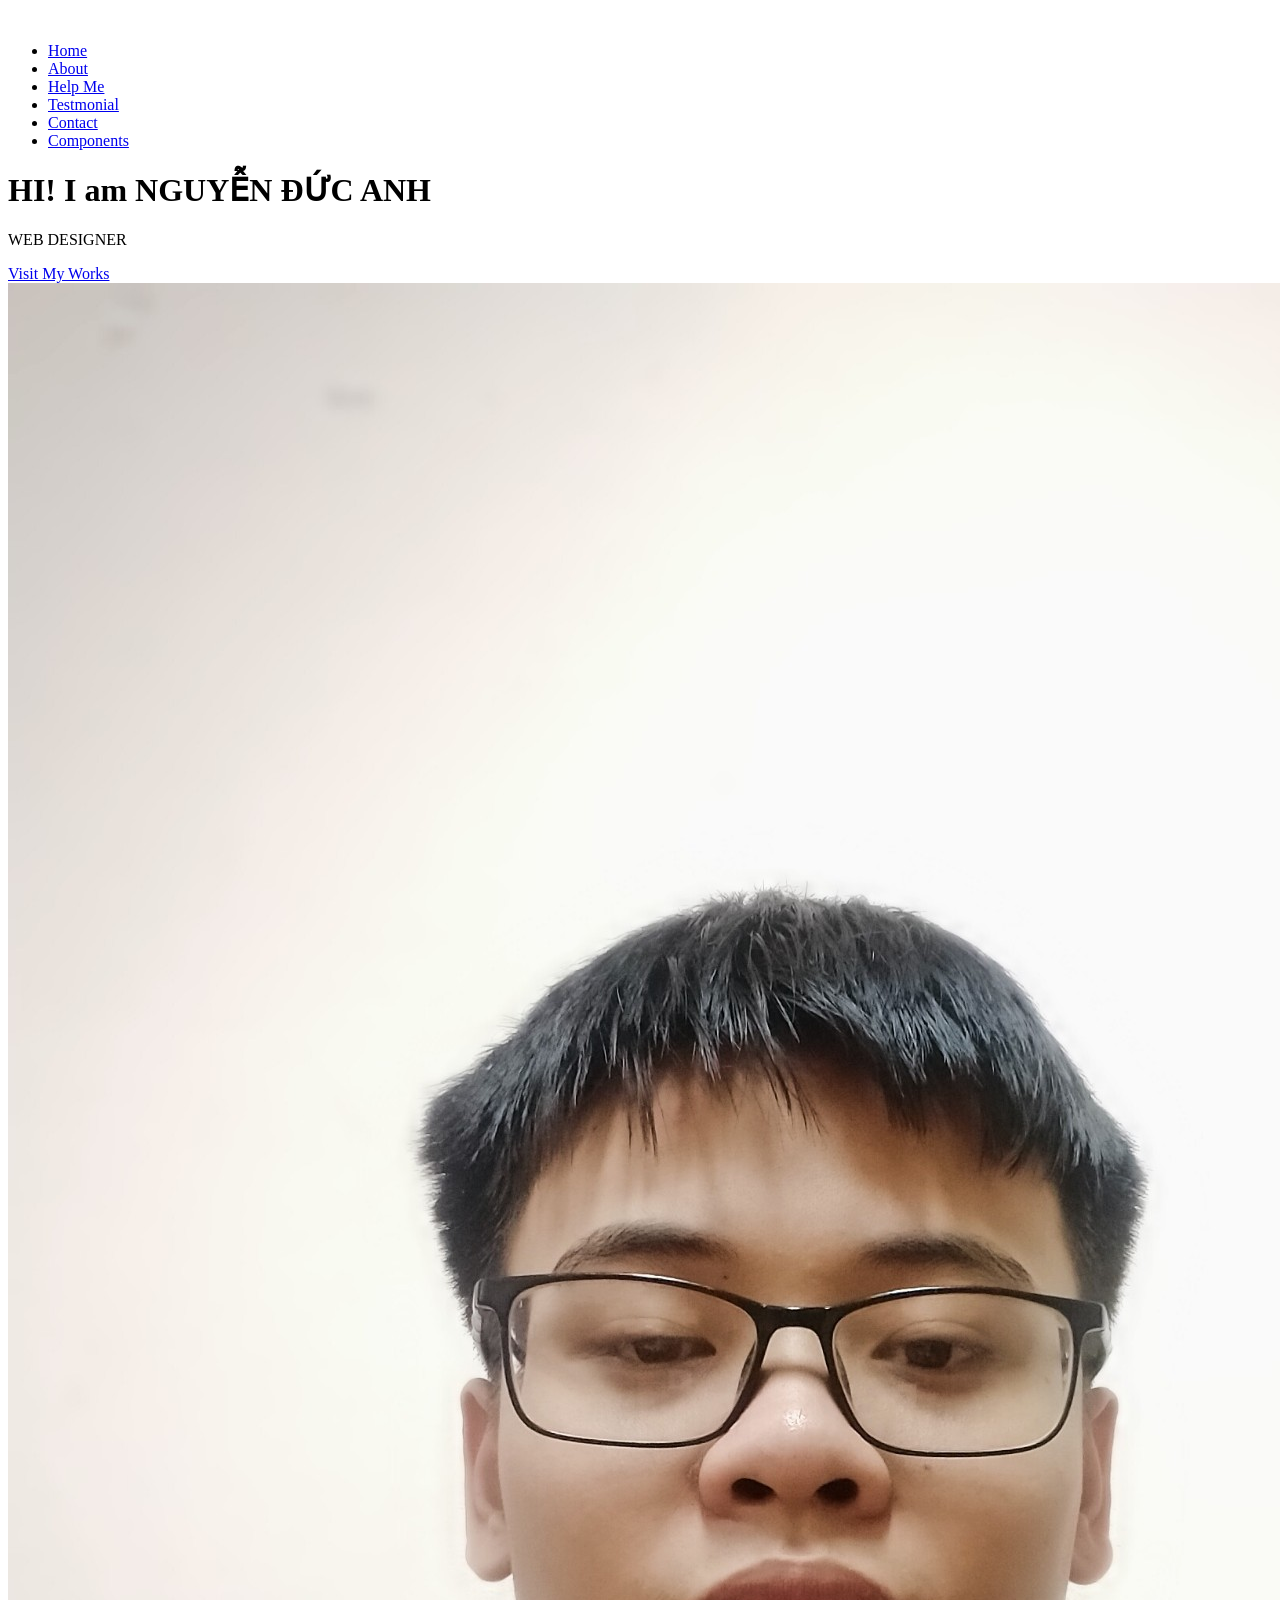
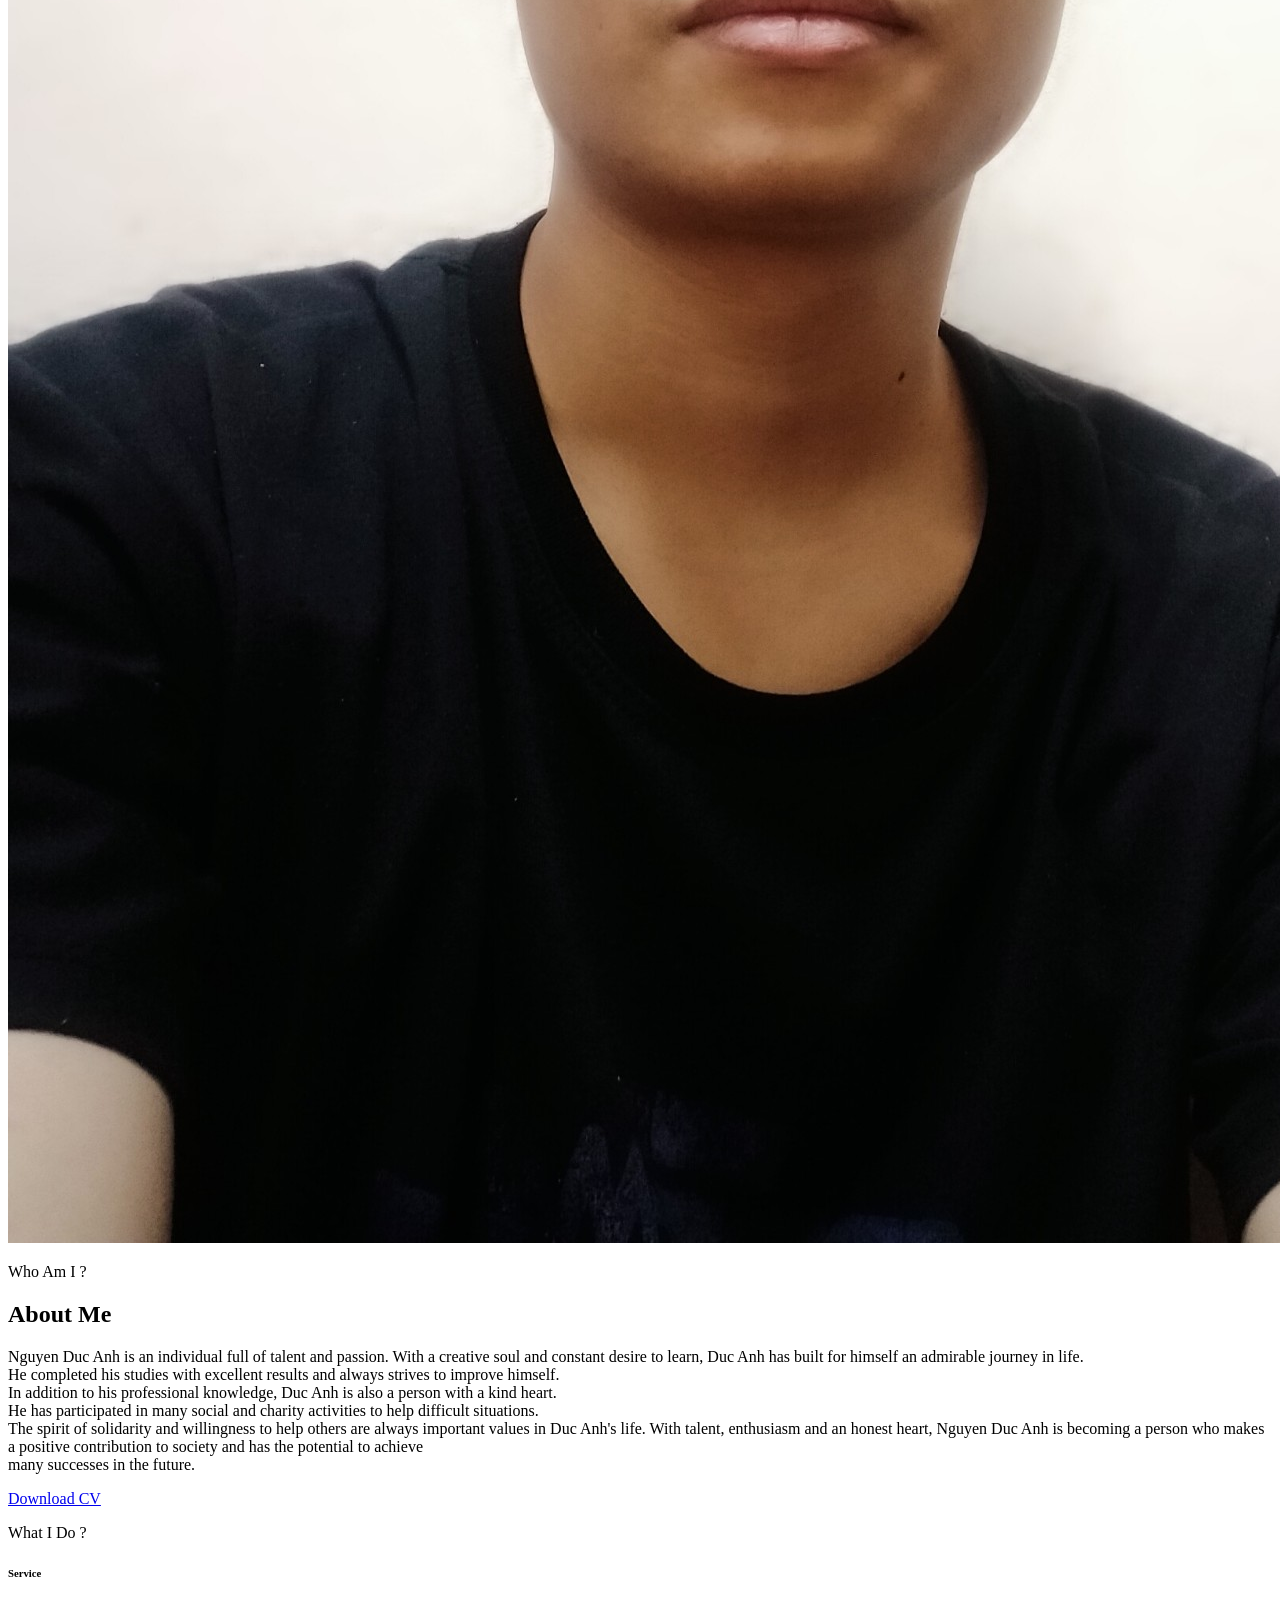
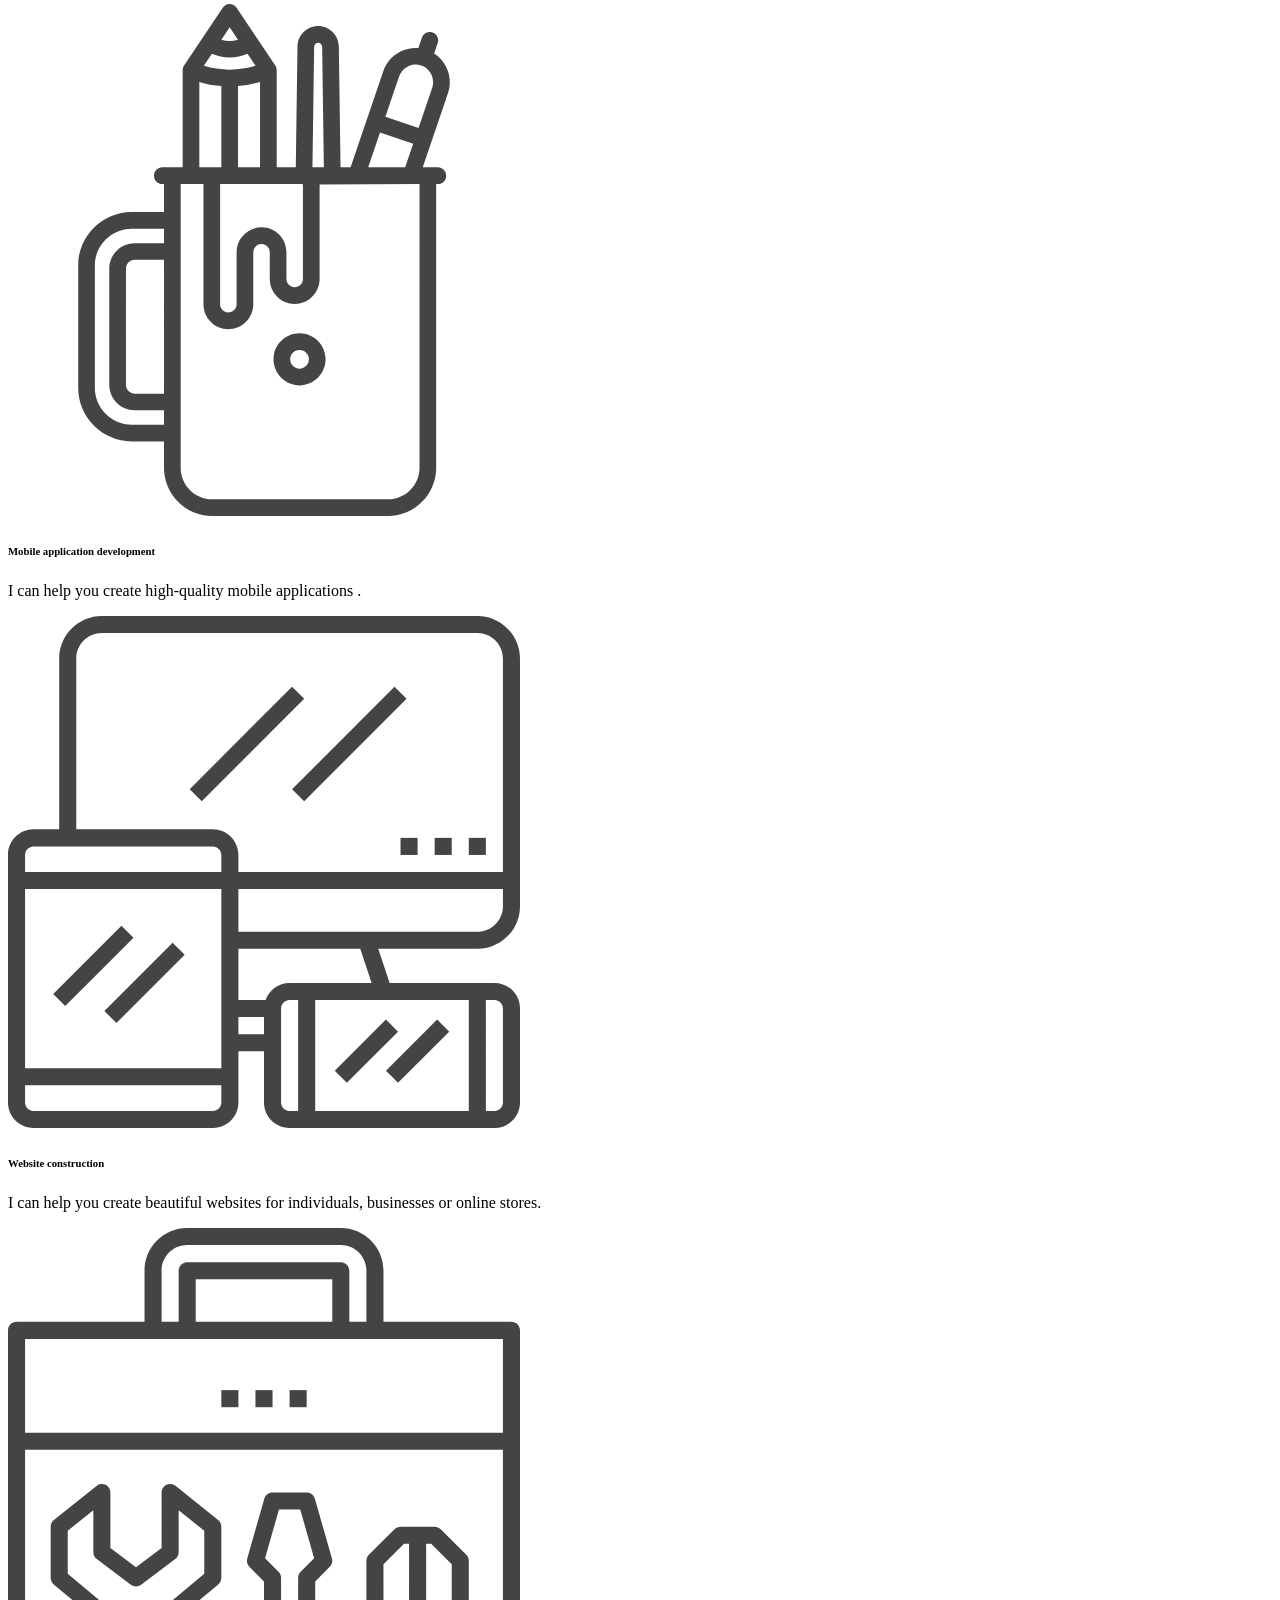
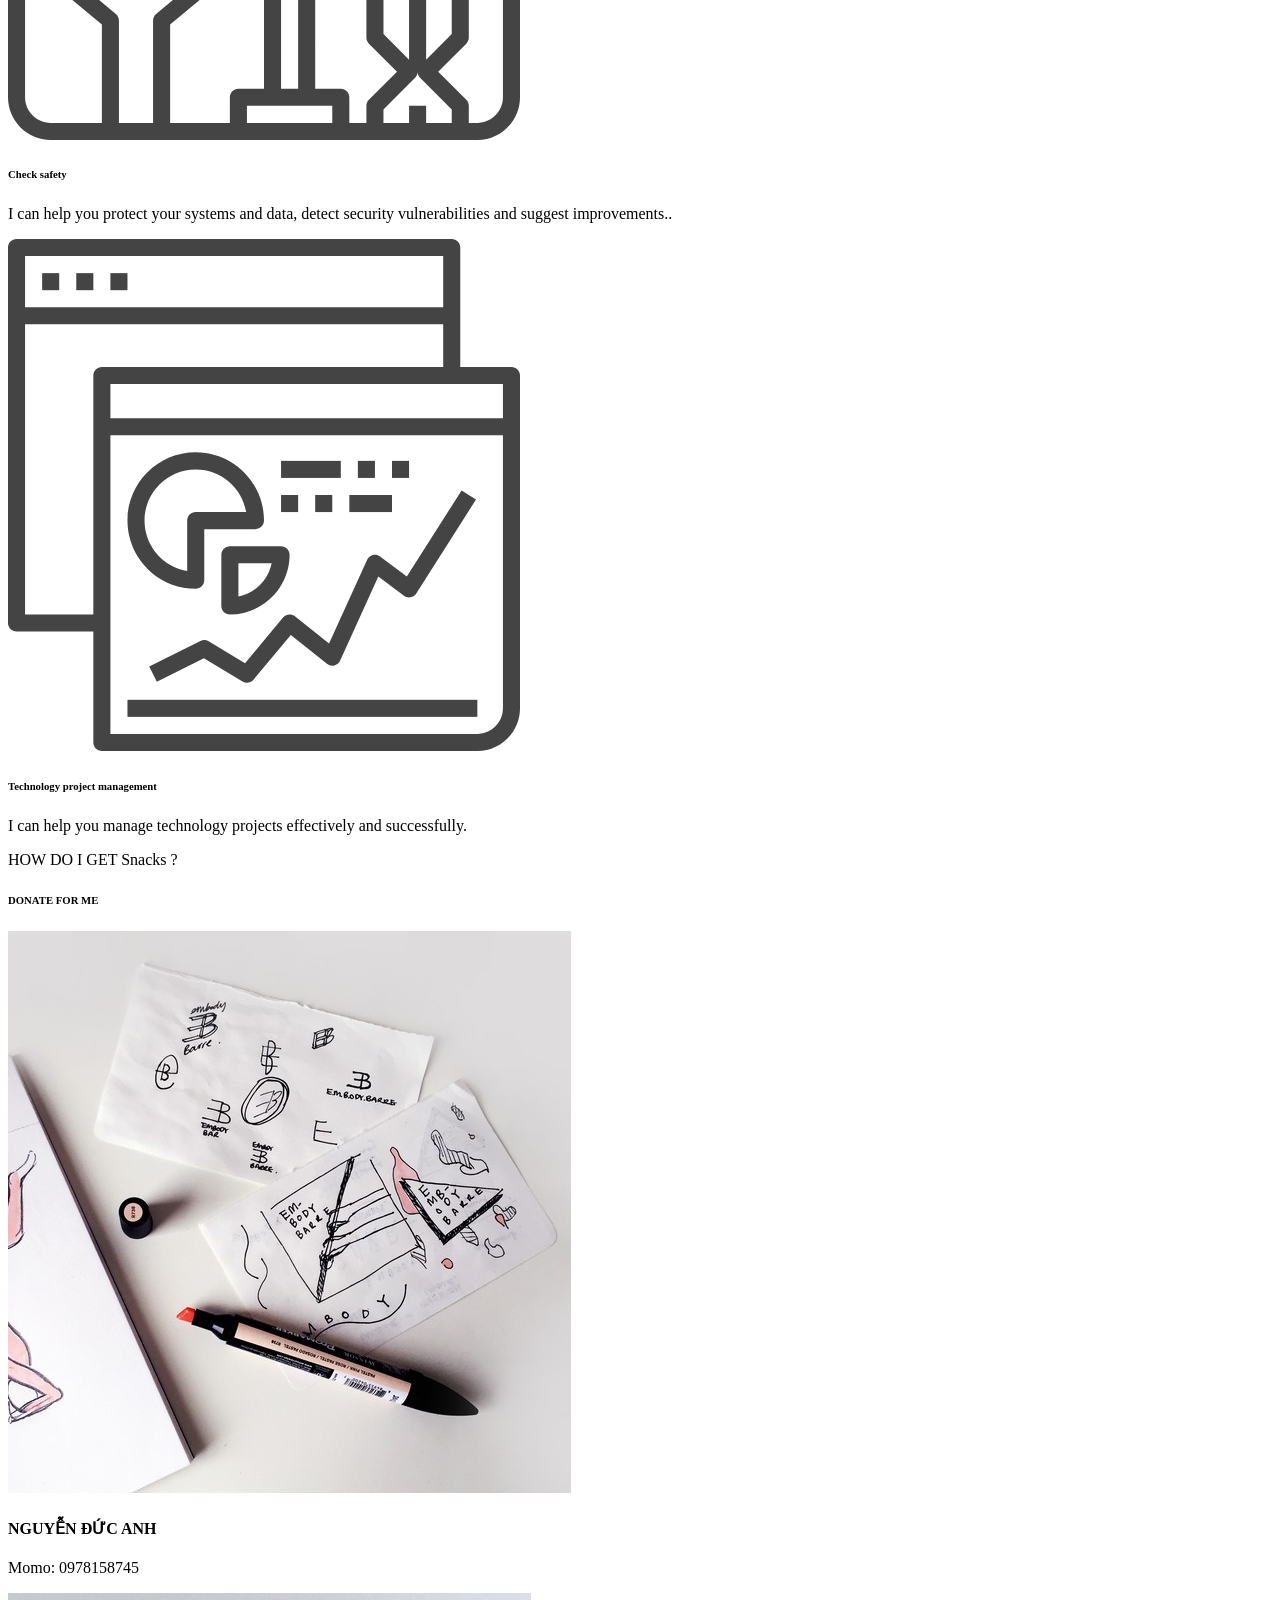
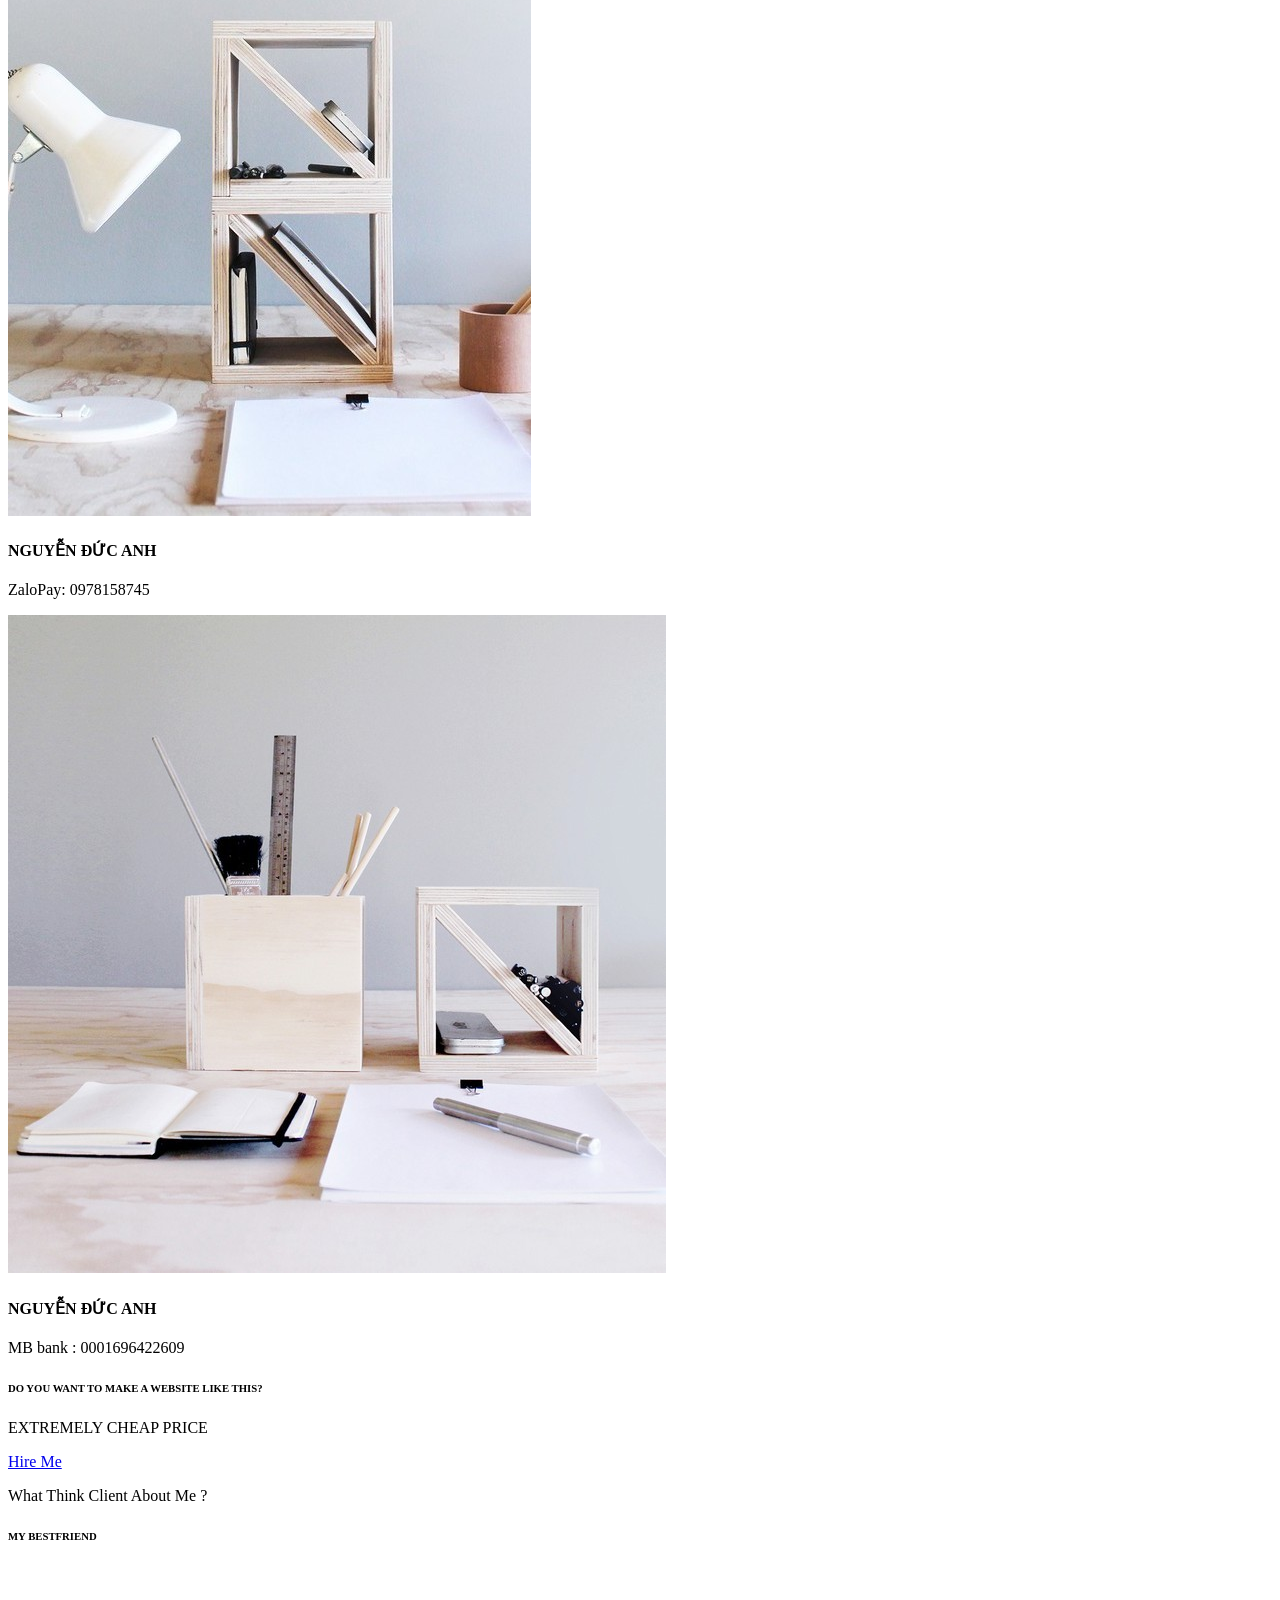
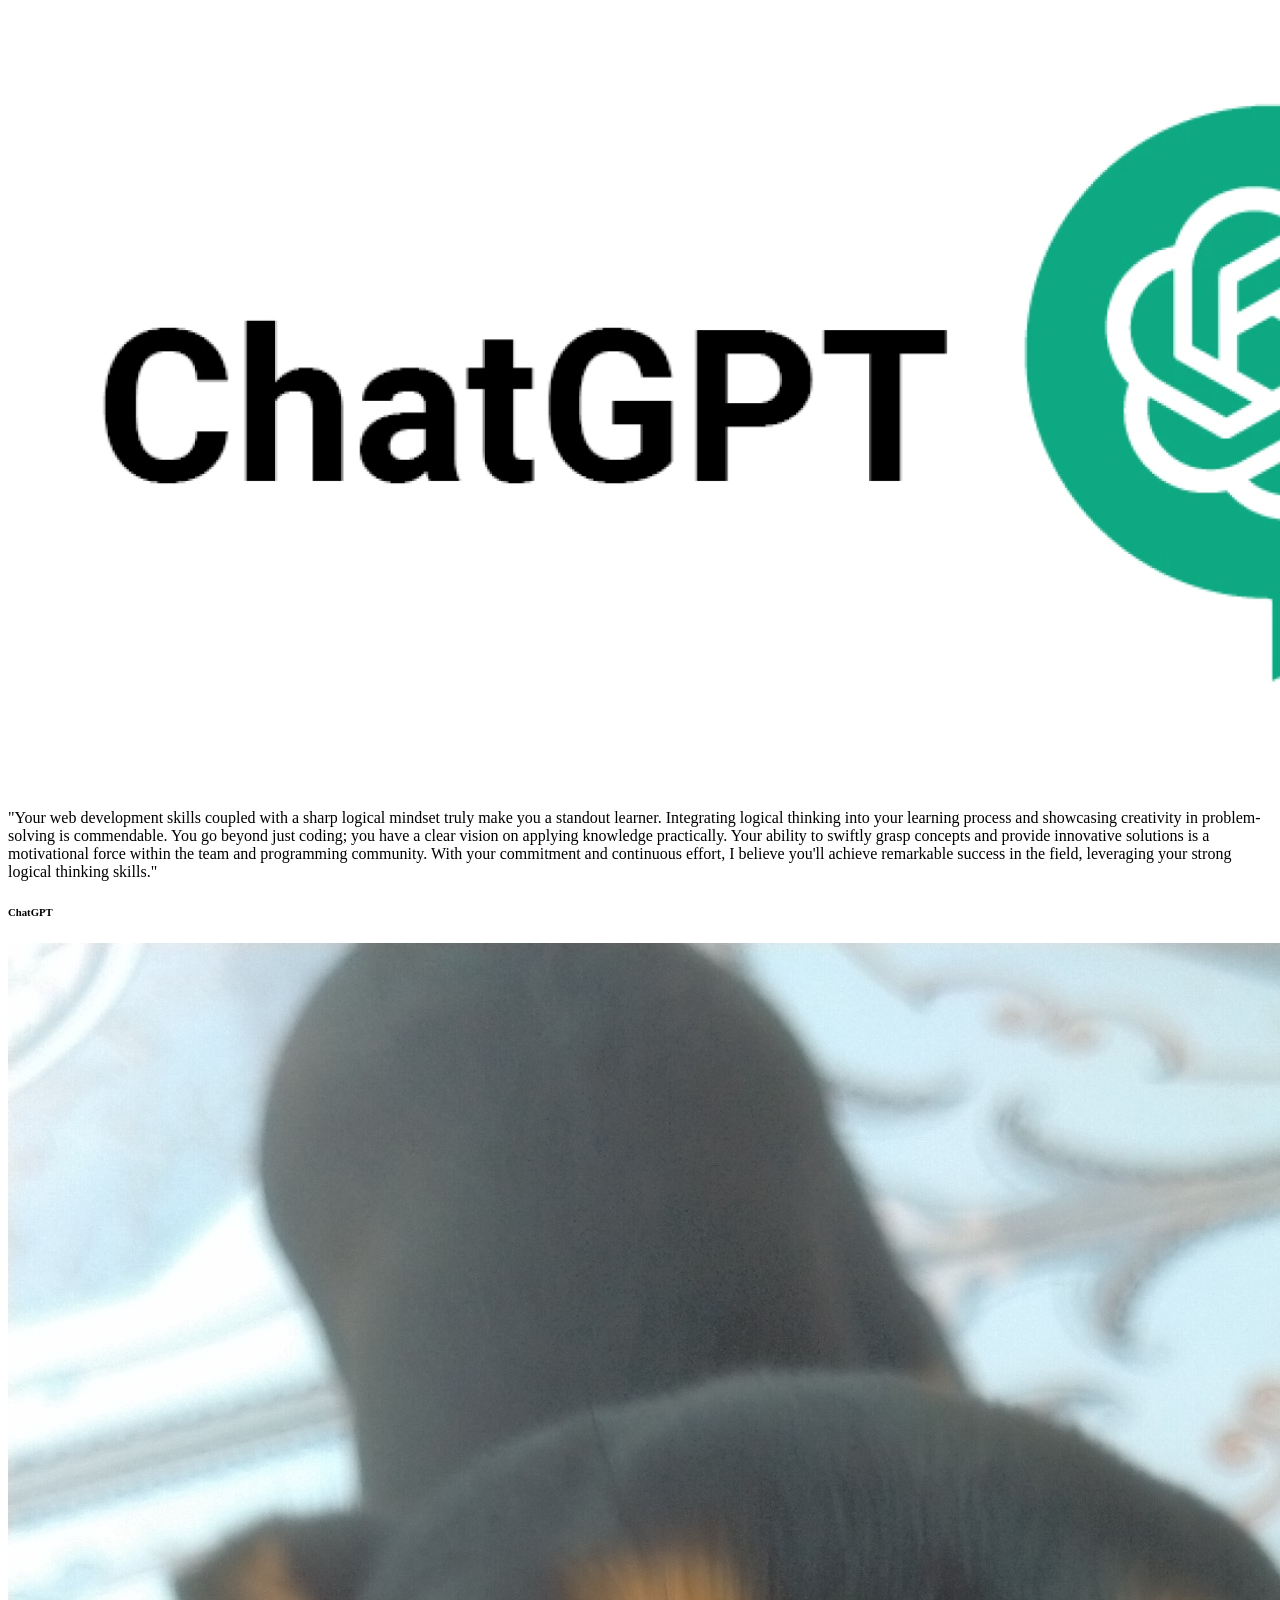
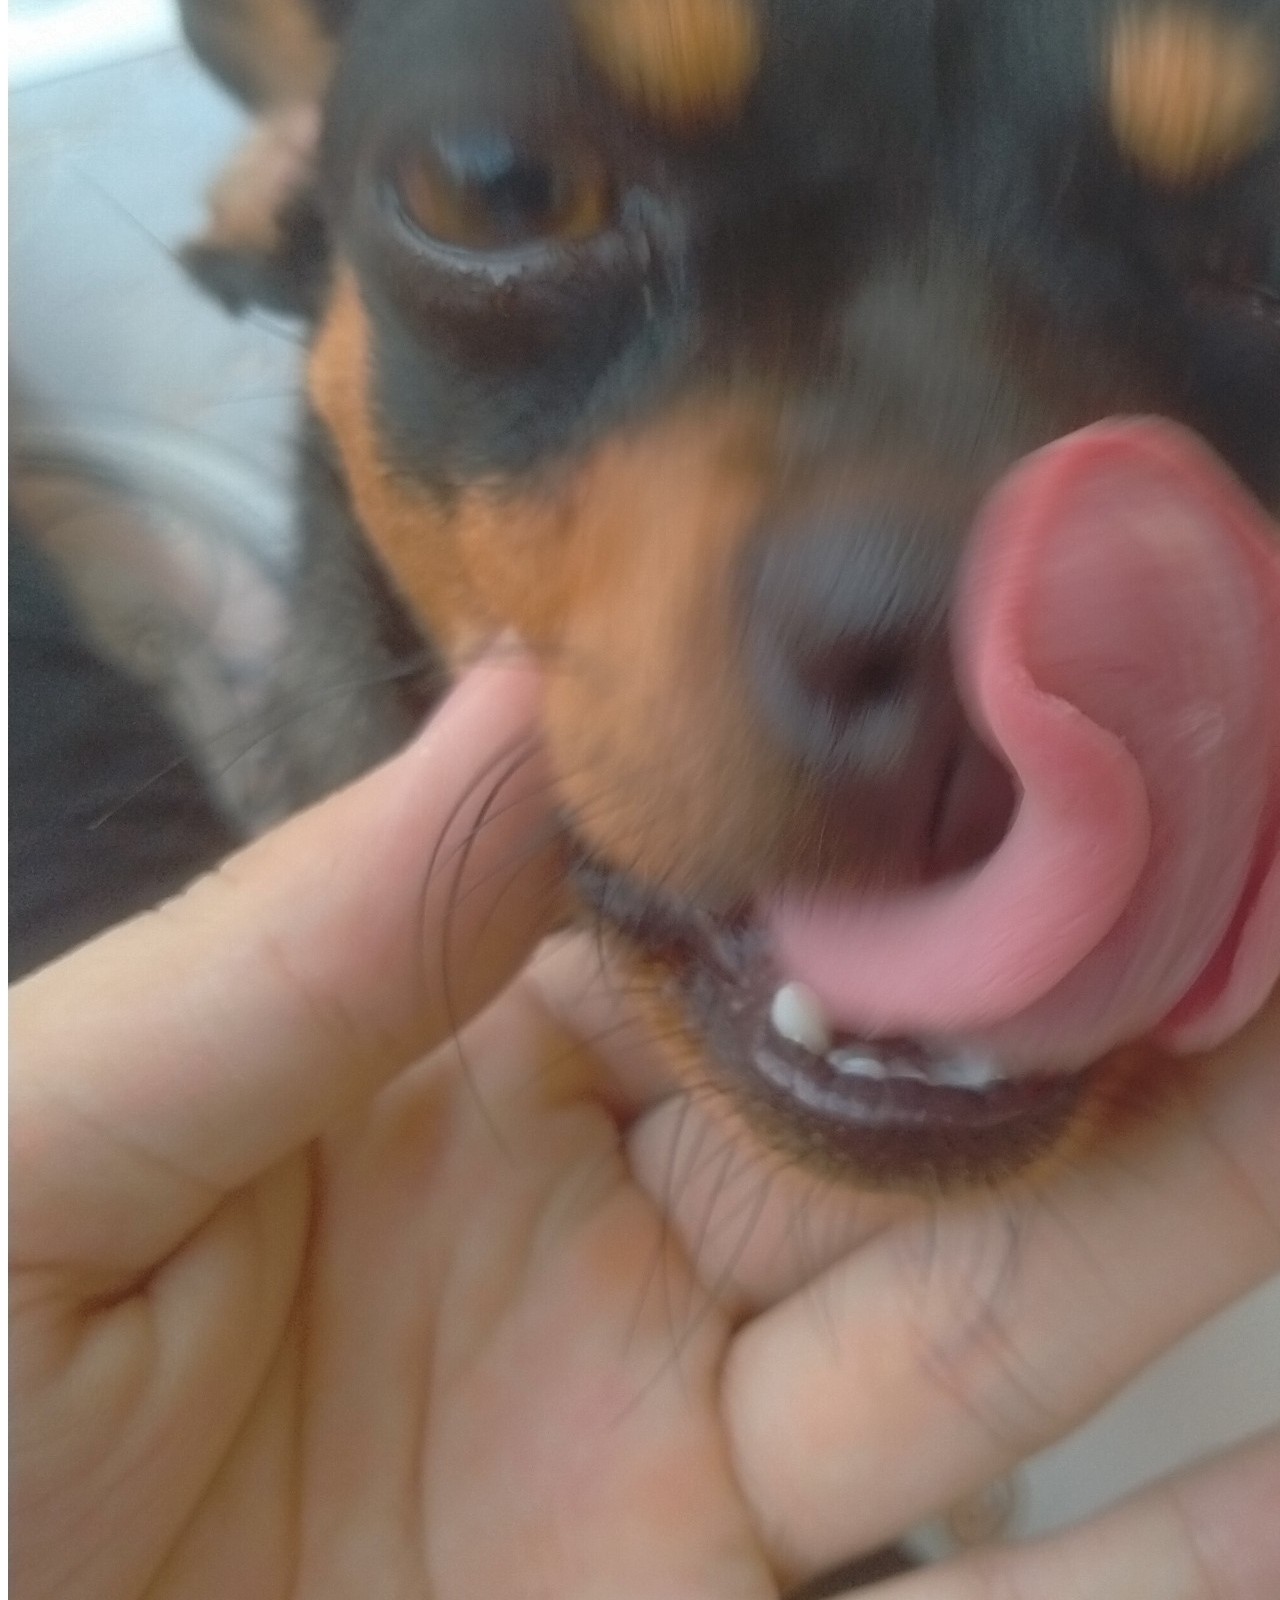
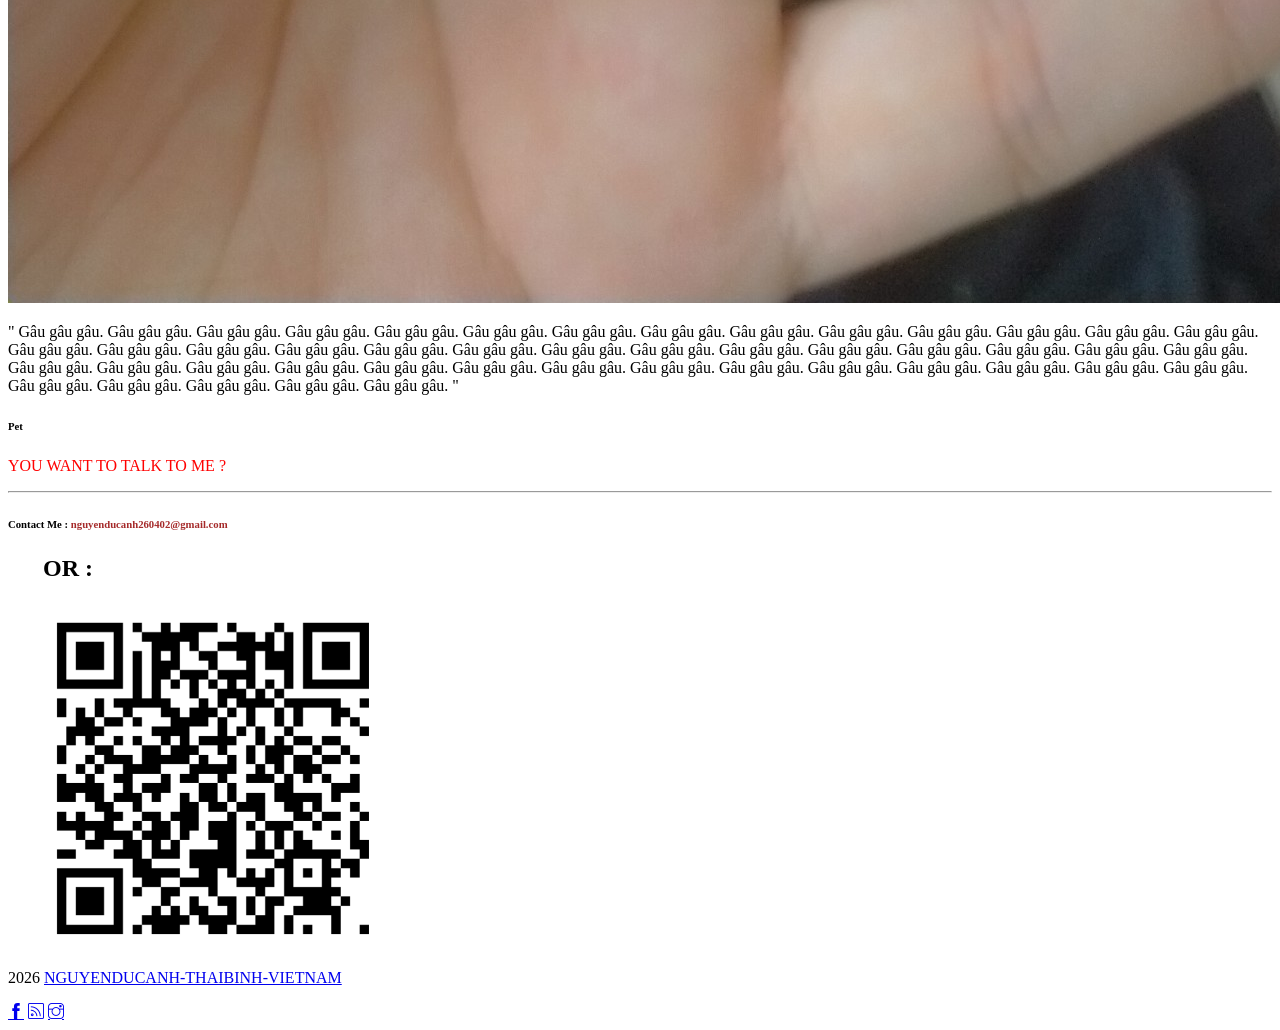
==== index.html @ 5fdb718d "change a little" ====
<!DOCTYPE html>
<html lang="en">
<head>
	<meta charset="utf-8">
    <meta name="viewport" content="width=device-width, initial-scale=1, shrink-to-fit=no">
    <meta name="description" content="TOI LA NGUYEN DUC ANH ">
    <meta name="author" content="Devcrud">
    <title>NGUYENDUCANH </title>
    <!-- font icons -->
    <link rel="stylesheet" href="assets/vendors/themify-icons/css/themify-icons.css">
    <!-- Bootstrap + Meyawo main styles -->
	<link rel="stylesheet" href="assets/css/meyawo.css">
</head>
<body data-spy="scroll" data-target=".navbar" data-offset="40" id="home">

    <!-- Page Navbar -->
    <nav class="custom-navbar" data-spy="affix" data-offset-top="20">
        <div class="container">
            <a style="color: rgb(255, 255, 255);" class="logo" href="https://www.facebook.com/profile.php?id=100047521892506">CONTACT ME </a>         
            <ul class="nav">
                <li class="item">
                    <a class="link" href="#home">Home</a>
                </li>
                <li class="item">
                    <a class="link" href="#about">About</a>
                </li>
                <li class="item">
                    <a class="link" href="#helpme">Help Me</a>
                </li>
                <li class="item">
                    <a class="link" href="#testmonial">Testmonial</a>
                </li>
                <li class="item">
                    <a class="link" href="#contact">Contact</a>
                </li>
                <li class="item ml-md-3">
                    <a href="components.html" class="btn btn-primary">Components</a>
                </li>
            </ul>
            <a href="javascript:void(0)" id="nav-toggle" class="hamburger hamburger--elastic">
                <div class="hamburger-box">
                  <div class="hamburger-inner"></div>
                </div>
            </a>
        </div>          
    </nav><!-- End of Page Navbar -->

    <!-- page header -->
    <header id="home" class="header">
        <div class="overlay"></div>
        <div class="header-content container">
            <h1 class="header-title">
                <span class="up">HI!</span>
                <span class="down">I am NGUYỄN ĐỨC ANH</span>
            </h1>
            <p class="header-subtitle">WEB DESIGNER</p>            

            <a class="btn btn-primary" href="https://www.tiktok.com/@anh260402">Visit My Works</a>
        </div>              
    </header><!-- end of page header -->

    <!-- about section -->
    <section class="section pt-0" id="about">
        <!-- container -->
        <div class="container text-center">
            <!-- about wrapper -->
            <div class="about">
                <div class="about-img-holder">
                    <img src="assets/imgs/blackperson.jpg" class="about-img" alt="Download free bootstrap 4 landing page, free boootstrap 4 templates, Download free bootstrap 4.1 landing page, free boootstrap 4.1.1 templates, meyawo Landing page">
                </div>
                <div class="about-caption">
                    <p class="section-subtitle">Who Am I ?</p>
                    <h2 class="section-title mb-3">About Me</h2>
                    <p>
                        Nguyen Duc Anh is an individual full of talent and passion. With a creative soul and constant desire to learn, 
                        Duc Anh has built for himself an admirable journey in life.<br> He completed his studies with excellent results and 
                        always strives to improve himself.<br> In addition to his professional knowledge, Duc Anh is also a person with a kind heart.<br> 
                         He has participated in many social and charity activities to help difficult situations. <br> 
                         The spirit of solidarity and willingness to help others are always important values in Duc Anh's life. 
                         With talent, enthusiasm and an honest heart, Nguyen Duc Anh is becoming a person who makes a positive contribution to society 
                         and has the potential to achieve <br>  many successes in the future.        
                         </p>
                    <a href="#" class="btn-rounded btn btn-outline-primary mt-4">Download CV </a>
                </div>              
            </div><!-- end of about wrapper -->
        </div><!-- end of container -->
    </section> <!-- end of about section -->

    <!-- service section -->
    <section class="section" id="service">
        <div class="container text-center">
            <p class="section-subtitle">What I Do ?</p>
            <h6 class="section-title mb-6">Service</h6>
            <!-- row -->
            <div class="row">
                <div class="col-md-6 col-lg-3">
                    <div class="service-card">
                        <div class="body">
                            <img src="assets/imgs/pencil-case.svg" alt="Download free bootstrap 4 landing page, free boootstrap 4 templates, Download free bootstrap 4.1 landing page, free boootstrap 4.1.1 templates, meyawo Landing page" class="icon">
                            <h6 class="title">Mobile application development</h6>
                            <p class="subtitle">I can help you create high-quality mobile applications .</p>
                        </div>
                    </div>
                </div>
                <div class="col-md-6 col-lg-3">
                    <div class="service-card">
                        <div class="body">
                            <img src="assets/imgs/responsive.svg" alt="Download free bootstrap 4 landing page, free boootstrap 4 templates, Download free bootstrap 4.1 landing page, free boootstrap 4.1.1 templates, meyawo Landing page" class="icon">
                            <h6 class="title">Website construction</h6>
                            <p class="subtitle">I can help you create beautiful websites for individuals, businesses or online stores.</p>
                        </div>
                    </div>
                </div>
                <div class="col-md-6 col-lg-3">
                    <div class="service-card">
                        <div class="body">
                            <img src="assets/imgs/toolbox.svg" alt="Download free bootstrap 4 landing page, free boootstrap 4 templates, Download free bootstrap 4.1 landing page, free boootstrap 4.1.1 templates, meyawo Landing page" class="icon">
                            <h6 class="title">Check safety</h6>
                            <p class="subtitle">I can help you protect your systems and data, detect security vulnerabilities and suggest improvements..</p>
                        </div>
                    </div>
                </div>
                <div class="col-md-6 col-lg-3">
                    <div class="service-card">
                        <div class="body">
                            <img src="assets/imgs/analytics.svg" alt="Download free bootstrap 4 landing page, free boootstrap 4 templates, Download free bootstrap 4.1 landing page, free boootstrap 4.1.1 templates, meyawo Landing page" class="icon">
                            <h6 class="title">Technology project management</h6>
                            <p class="subtitle">I can help you manage technology projects effectively and successfully.</p>
                        </div>
                    </div>
                </div>
            </div><!-- end of row -->
        </div>
    </section><!-- end of service section -->

    <!-- portfolio section -->
    <section class="section" id="helpme">
        <div class="container text-center">
            <p class="section-subtitle">HOW DO I GET Snacks ? </p>
            <h6 class="section-title mb-6">DONATE FOR ME </h6>
            <!-- row -->
            <div class="row">
                <div class="col-md-4">
                    <a  class="portfolio-card">
                        <img src="assets/imgs/folio-1.jpg" class="portfolio-card-img" alt="">    
                        <span class="portfolio-card-overlay">
                            <span class="portfolio-card-caption">
                                <h4>NGUYỄN ĐỨC ANH </h5>
                                <p class="font-weight-normal">Momo: 0978158745</p>
                            </span>                         
                        </span>                     
                    </a>
                </div>
                <div class="col-md-4">
                    <a class="portfolio-card">
                        <img class="portfolio-card-img" src="assets/imgs/folio-2.jpg" class="img-responsive rounded" alt="">
                        <span class="portfolio-card-overlay">
                            <span class="portfolio-card-caption">
                                <h4>NGUYỄN ĐỨC ANH</h5>
                                <p class="font-weight-normal">ZaloPay: 0978158745</p>
                            </span>                         
                        </span>                         
                    </a>
                </div>
                <div class="col-md-4">
                    <a class="portfolio-card">
                        <img class="portfolio-card-img" src="assets/imgs/folio-3.jpg" class="img-responsive rounded" alt="">    
                        <span class="portfolio-card-overlay">
                            <span class="portfolio-card-caption">
                                <h4>NGUYỄN ĐỨC ANH</h5>
                                <p class="font-weight-normal">MB bank : 0001696422609</p>
                            </span>                         
                        </span>                     
                    </a>
                </div>
            </div><!-- end of row -->
        </div><!-- end of container -->
    </section> <!-- end of portfolio section -->

 

    <!-- section -->
    <section class="section-sm bg-primary">
        <!-- container -->
        <div class="container text-center text-sm-left">
            <!-- row -->
            <div class="row align-items-center">
                <div class="col-sm offset-md-1 mb-4 mb-md-0">
                    <h6 class="title text-light">DO YOU WANT TO MAKE A WEBSITE LIKE THIS?</h6>
                    <p class="m-0 text-light">EXTREMELY CHEAP PRICE</p>
                </div>
                <div class="col-sm offset-sm-2 offset-md-3">
                    <a class="btn btn-lg my-font btn-light rounded" href="#contact">Hire Me</a>
                </div>
            </div> <!-- end of row -->
        </div> <!-- end of container -->
    </section> <!-- end of section -->

    <!-- testimonial section -->
    <section class="section" id="testmonial">
        <div class="container text-center">
            <p class="section-subtitle">What Think Client About Me ?</p>
            <h6 class="section-title mb-6">MY BESTFRIEND</h6>

            <!-- row -->
            <div class="row">
                <div class="col-md-6">
                    <div class="testimonial-card">
                        <div class="testimonial-card-img-holder">
                            <img src="assets/imgs/chatgptpro.png" class="testimonial-card-img" alt="Download free bootstrap 4 landing page, free boootstrap 4 templates, Download free bootstrap 4.1 landing page, free boootstrap 4.1.1 templates, meyawo Landing page">                           
                        </div>
                        <div class="testimonial-card-body">
                            <p class="testimonial-card-subtitle">"Your web development skills coupled with a sharp logical mindset truly make you a standout learner. Integrating logical thinking into your learning process and showcasing creativity in problem-solving is commendable. You go beyond just coding; you have a clear vision on applying knowledge practically. Your ability to swiftly grasp concepts and provide innovative solutions is a motivational force within the team and programming community. With your commitment and continuous effort, I believe you'll achieve remarkable success in the field, leveraging your strong logical thinking skills."</p>
                            <h6 class="testimonial-card-title">ChatGPT </h6>
                        </div>
                    </div>
                </div>
                <div class="col-md-6">
                    <div class="testimonial-card">
                        <div class="testimonial-card-img-holder">
                            <img src="assets/imgs/blackdog.jpg" class="testimonial-card-img" alt="Download free bootstrap 4 landing page, free boootstrap 4 templates, Download free bootstrap 4.1 landing page, free boootstrap 4.1.1 templates, meyawo Landing page">                        
                        </div>
                        <div class="testimonial-card-body">
                            <p class="testimonial-card-subtitle"> " Gâu gâu gâu. Gâu gâu gâu. Gâu gâu gâu. Gâu gâu gâu. Gâu gâu gâu.
                                Gâu gâu gâu. Gâu gâu gâu. Gâu gâu gâu. Gâu gâu gâu. Gâu gâu gâu.
                                Gâu gâu gâu. Gâu gâu gâu. Gâu gâu gâu. Gâu gâu gâu. Gâu gâu gâu.
                                Gâu gâu gâu. Gâu gâu gâu. Gâu gâu gâu. Gâu gâu gâu. Gâu gâu gâu.
                                Gâu gâu gâu. Gâu gâu gâu. Gâu gâu gâu. Gâu gâu gâu. Gâu gâu gâu.
                                Gâu gâu gâu. Gâu gâu gâu. Gâu gâu gâu. Gâu gâu gâu. Gâu gâu gâu.
                                Gâu gâu gâu. Gâu gâu gâu. Gâu gâu gâu. Gâu gâu gâu. Gâu gâu gâu.
                                Gâu gâu gâu. Gâu gâu gâu. Gâu gâu gâu. Gâu gâu gâu. Gâu gâu gâu.
                                Gâu gâu gâu. Gâu gâu gâu. Gâu gâu gâu. Gâu gâu gâu. Gâu gâu gâu.
                                Gâu gâu gâu. Gâu gâu gâu.   "</p>
                            <h6 class="testimonial-card-title">Pet</h6>
                        </div>
                    </div>
                </div>
            </div>
        </div> <!-- end of container -->
    </section> <!-- end of testimonial section -->

    <!-- contact section -->
    <section class="section" id="contact">
        <div class="container text-center">
            <p style="color:rgb(255, 0, 0)" class="section-subtitle">YOU WANT TO TALK TO ME ?</p>
            <hr>
            <h6 class="section-title mb-5">Contact Me : <h7 style="color:brown">nguyenducanh260402@gmail.com</h7></h6>
            <!-- contact form -->
            <form action="" class="contact-form col-md-10 col-lg-8 m-auto">
                <div class="form-row">       <h1 style="margin-left: 35px;">OR :</h1>             
                    <div class="testimonial-card-img-holder">
                        <img style="border-radius: 0;margin-left: 30px;" src="assets/imgs/qrfb.png" class="testimonial-card-img" alt="Download free bootstrap 4 landing page, free boootstrap 4 templates, Download free bootstrap 4.1 landing page, free boootstrap 4.1.1 templates, meyawo Landing page">                        
                    </div>
                </div>  
            </form><!-- end of contact form -->
        </div><!-- end of container -->
    </section><!-- end of contact section -->

    <!-- footer -->
    <div class="container">
        <footer class="footer">       
            <p class="mb-0"><script>document.write(new Date().getFullYear())</script>  <a href="https://www.facebook.com/profile.php?id=100047521892506">NGUYENDUCANH-THAIBINH-VIETNAM</a></p>
            <div class="social-links text-right m-auto ml-sm-auto">
                <a href="https://www.facebook.com/profile.php?id=100047521892506" class="link"><i class="ti-facebook"></i></a>
                <a href="https://www.tiktok.com/@anh260402?_t=8fjzUtg1bNZ&_r=1&fbclid=IwAR1kulaCTCLywsjhULyRJIKh_jbfg6XmjXCVvFAJyOILmEelpYuwus8e2d4" class="link"><i class="ti-rss"></i></a>
                <a href="https://www.instagram.com/nguyen.anhn/?igshid=MzMyNGUyNmU2YQ%3D%3D" class="link"><i class="ti-instagram"></i></a>
            </div>
        </footer>
    </div> <!-- end of page footer -->
	
	<!-- core  -->
    <script src="assets/vendors/jquery/jquery-3.4.1.js"></script>
    <script src="assets/vendors/bootstrap/bootstrap.bundle.js"></script>

    <!-- bootstrap 3 affix -->
	<script src="assets/vendors/bootstrap/bootstrap.affix.js"></script>

    <!-- Meyawo js -->
    <script src="assets/js/meyawo.js"></script>

</body>
</html>


<!--  TẠO DONATE momo , mã QR  -->
---- assets/vendors/themify-icons/css/themify-icons.css ----
@font-face {
	font-family: 'themify';
	src:url("../fonts/themify.eot?-fvbane");
	src:url("../fonts/themify.eot?#iefix-fvbane") format("embedded-opentype"),
		url("../fonts/themify.woff?-fvbane") format("woff"),
		url("../fonts/themify.ttf?-fvbane") format("truetype"),
		url("../fonts/themify.svg?-fvbane#themify") format("svg");
	font-weight: normal;
	font-style: normal;
}

[class^="ti-"], [class*=" ti-"] {
	font-family: 'themify';
	speak: none;
	font-style: normal;
	font-weight: normal;
	font-variant: normal;
	text-transform: none;
	line-height: 1;

	/* Better Font Rendering =========== */
	-webkit-font-smoothing: antialiased;
	-moz-osx-font-smoothing: grayscale;
}

.ti-wand:before {
	content: "\e600";
}
.ti-volume:before {
	content: "\e601";
}
.ti-user:before {
	content: "\e602";
}
.ti-unlock:before {
	content: "\e603";
}
.ti-unlink:before {
	content: "\e604";
}
.ti-trash:before {
	content: "\e605";
}
.ti-thought:before {
	content: "\e606";
}
.ti-target:before {
	content: "\e607";
}
.ti-tag:before {
	content: "\e608";
}
.ti-tablet:before {
	content: "\e609";
}
.ti-star:before {
	content: "\e60a";
}
.ti-spray:before {
	content: "\e60b";
}
.ti-signal:before {
	content: "\e60c";
}
.ti-shopping-cart:before {
	content: "\e60d";
}
.ti-shopping-cart-full:before {
	content: "\e60e";
}
.ti-settings:before {
	content: "\e60f";
}
.ti-search:before {
	content: "\e610";
}
.ti-zoom-in:before {
	content: "\e611";
}
.ti-zoom-out:before {
	content: "\e612";
}
.ti-cut:before {
	content: "\e613";
}
.ti-ruler:before {
	content: "\e614";
}
.ti-ruler-pencil:before {
	content: "\e615";
}
.ti-ruler-alt:before {
	content: "\e616";
}
.ti-bookmark:before {
	content: "\e617";
}
.ti-bookmark-alt:before {
	content: "\e618";
}
.ti-reload:before {
	content: "\e619";
}
.ti-plus:before {
	content: "\e61a";
}
.ti-pin:before {
	content: "\e61b";
}
.ti-pencil:before {
	content: "\e61c";
}
.ti-pencil-alt:before {
	content: "\e61d";
}
.ti-paint-roller:before {
	content: "\e61e";
}
.ti-paint-bucket:before {
	content: "\e61f";
}
.ti-na:before {
	content: "\e620";
}
.ti-mobile:before {
	content: "\e621";
}
.ti-minus:before {
	content: "\e622";
}
.ti-medall:before {
	content: "\e623";
}
.ti-medall-alt:before {
	content: "\e624";
}
.ti-marker:before {
	content: "\e625";
}
.ti-marker-alt:before {
	content: "\e626";
}
.ti-arrow-up:before {
	content: "\e627";
}
.ti-arrow-right:before {
	content: "\e628";
}
.ti-arrow-left:before {
	content: "\e629";
}
.ti-arrow-down:before {
	content: "\e62a";
}
.ti-lock:before {
	content: "\e62b";
}
.ti-location-arrow:before {
	content: "\e62c";
}
.ti-link:before {
	content: "\e62d";
}
.ti-layout:before {
	content: "\e62e";
}
.ti-layers:before {
	content: "\e62f";
}
.ti-layers-alt:before {
	content: "\e630";
}
.ti-key:before {
	content: "\e631";
}
.ti-import:before {
	content: "\e632";
}
.ti-image:before {
	content: "\e633";
}
.ti-heart:before {
	content: "\e634";
}
.ti-heart-broken:before {
	content: "\e635";
}
.ti-hand-stop:before {
	content: "\e636";
}
.ti-hand-open:before {
	content: "\e637";
}
.ti-hand-drag:before {
	content: "\e638";
}
.ti-folder:before {
	content: "\e639";
}
.ti-flag:before {
	content: "\e63a";
}
.ti-flag-alt:before {
	content: "\e63b";
}
.ti-flag-alt-2:before {
	content: "\e63c";
}
.ti-eye:before {
	content: "\e63d";
}
.ti-export:before {
	content: "\e63e";
}
.ti-exchange-vertical:before {
	content: "\e63f";
}
.ti-desktop:before {
	content: "\e640";
}
.ti-cup:before {
	content: "\e641";
}
.ti-crown:before {
	content: "\e642";
}
.ti-comments:before {
	content: "\e643";
}
.ti-comment:before {
	content: "\e644";
}
.ti-comment-alt:before {
	content: "\e645";
}
.ti-close:before {
	content: "\e646";
}
.ti-clip:before {
	content: "\e647";
}
.ti-angle-up:before {
	content: "\e648";
}
.ti-angle-right:before {
	content: "\e649";
}
.ti-angle-left:before {
	content: "\e64a";
}
.ti-angle-down:before {
	content: "\e64b";
}
.ti-check:before {
	content: "\e64c";
}
.ti-check-box:before {
	content: "\e64d";
}
.ti-camera:before {
	content: "\e64e";
}
.ti-announcement:before {
	content: "\e64f";
}
.ti-brush:before {
	content: "\e650";
}
.ti-briefcase:before {
	content: "\e651";
}
.ti-bolt:before {
	content: "\e652";
}
.ti-bolt-alt:before {
	content: "\e653";
}
.ti-blackboard:before {
	content: "\e654";
}
.ti-bag:before {
	content: "\e655";
}
.ti-move:before {
	content: "\e656";
}
.ti-arrows-vertical:before {
	content: "\e657";
}
.ti-arrows-horizontal:before {
	content: "\e658";
}
.ti-fullscreen:before {
	content: "\e659";
}
.ti-arrow-top-right:before {
	content: "\e65a";
}
.ti-arrow-top-left:before {
	content: "\e65b";
}
.ti-arrow-circle-up:before {
	content: "\e65c";
}
.ti-arrow-circle-right:before {
	content: "\e65d";
}
.ti-arrow-circle-left:before {
	content: "\e65e";
}
.ti-arrow-circle-down:before {
	content: "\e65f";
}
.ti-angle-double-up:before {
	content: "\e660";
}
.ti-angle-double-right:before {
	content: "\e661";
}
.ti-angle-double-left:before {
	content: "\e662";
}
.ti-angle-double-down:before {
	content: "\e663";
}
.ti-zip:before {
	content: "\e664";
}
.ti-world:before {
	content: "\e665";
}
.ti-wheelchair:before {
	content: "\e666";
}
.ti-view-list:before {
	content: "\e667";
}
.ti-view-list-alt:before {
	content: "\e668";
}
.ti-view-grid:before {
	content: "\e669";
}
.ti-uppercase:before {
	content: "\e66a";
}
.ti-upload:before {
	content: "\e66b";
}
.ti-underline:before {
	content: "\e66c";
}
.ti-truck:before {
	content: "\e66d";
}
.ti-timer:before {
	content: "\e66e";
}
.ti-ticket:before {
	content: "\e66f";
}
.ti-thumb-up:before {
	content: "\e670";
}
.ti-thumb-down:before {
	content: "\e671";
}
.ti-text:before {
	content: "\e672";
}
.ti-stats-up:before {
	content: "\e673";
}
.ti-stats-down:before {
	content: "\e674";
}
.ti-split-v:before {
	content: "\e675";
}
.ti-split-h:before {
	content: "\e676";
}
.ti-smallcap:before {
	content: "\e677";
}
.ti-shine:before {
	content: "\e678";
}
.ti-shift-right:before {
	content: "\e679";
}
.ti-shift-left:before {
	content: "\e67a";
}
.ti-shield:before {
	content: "\e67b";
}
.ti-notepad:before {
	content: "\e67c";
}
.ti-server:before {
	content: "\e67d";
}
.ti-quote-right:before {
	content: "\e67e";
}
.ti-quote-left:before {
	content: "\e67f";
}
.ti-pulse:before {
	content: "\e680";
}
.ti-printer:before {
	content: "\e681";
}
.ti-power-off:before {
	content: "\e682";
}
.ti-plug:before {
	content: "\e683";
}
.ti-pie-chart:before {
	content: "\e684";
}
.ti-paragraph:before {
	content: "\e685";
}
.ti-panel:before {
	content: "\e686";
}
.ti-package:before {
	content: "\e687";
}
.ti-music:before {
	content: "\e688";
}
.ti-music-alt:before {
	content: "\e689";
}
.ti-mouse:before {
	content: "\e68a";
}
.ti-mouse-alt:before {
	content: "\e68b";
}
.ti-money:before {
	content: "\e68c";
}
.ti-microphone:before {
	content: "\e68d";
}
.ti-menu:before {
	content: "\e68e";
}
.ti-menu-alt:before {
	content: "\e68f";
}
.ti-map:before {
	content: "\e690";
}
.ti-map-alt:before {
	content: "\e691";
}
.ti-loop:before {
	content: "\e692";
}
.ti-location-pin:before {
	content: "\e693";
}
.ti-list:before {
	content: "\e694";
}
.ti-light-bulb:before {
	content: "\e695";
}
.ti-Italic:before {
	content: "\e696";
}
.ti-info:before {
	content: "\e697";
}
.ti-infinite:before {
	content: "\e698";
}
.ti-id-badge:before {
	content: "\e699";
}
.ti-hummer:before {
	content: "\e69a";
}
.ti-home:before {
	content: "\e69b";
}
.ti-help:before {
	content: "\e69c";
}
.ti-headphone:before {
	content: "\e69d";
}
.ti-harddrives:before {
	content: "\e69e";
}
.ti-harddrive:before {
	content: "\e69f";
}
.ti-gift:before {
	content: "\e6a0";
}
.ti-game:before {
	content: "\e6a1";
}
.ti-filter:before {
	content: "\e6a2";
}
.ti-files:before {
	content: "\e6a3";
}
.ti-file:before {
	content: "\e6a4";
}
.ti-eraser:before {
	content: "\e6a5";
}
.ti-envelope:before {
	content: "\e6a6";
}
.ti-download:before {
	content: "\e6a7";
}
.ti-direction:before {
	content: "\e6a8";
}
.ti-direction-alt:before {
	content: "\e6a9";
}
.ti-dashboard:before {
	content: "\e6aa";
}
.ti-control-stop:before {
	content: "\e6ab";
}
.ti-control-shuffle:before {
	content: "\e6ac";
}
.ti-control-play:before {
	content: "\e6ad";
}
.ti-control-pause:before {
	content: "\e6ae";
}
.ti-control-forward:before {
	content: "\e6af";
}
.ti-control-backward:before {
	content: "\e6b0";
}
.ti-cloud:before {
	content: "\e6b1";
}
.ti-cloud-up:before {
	content: "\e6b2";
}
.ti-cloud-down:before {
	content: "\e6b3";
}
.ti-clipboard:before {
	content: "\e6b4";
}
.ti-car:before {
	content: "\e6b5";
}
.ti-calendar:before {
	content: "\e6b6";
}
.ti-book:before {
	content: "\e6b7";
}
.ti-bell:before {
	content: "\e6b8";
}
.ti-basketball:before {
	content: "\e6b9";
}
.ti-bar-chart:before {
	content: "\e6ba";
}
.ti-bar-chart-alt:before {
	content: "\e6bb";
}
.ti-back-right:before {
	content: "\e6bc";
}
.ti-back-left:before {
	content: "\e6bd";
}
.ti-arrows-corner:before {
	content: "\e6be";
}
.ti-archive:before {
	content: "\e6bf";
}
.ti-anchor:before {
	content: "\e6c0";
}
.ti-align-right:before {
	content: "\e6c1";
}
.ti-align-left:before {
	content: "\e6c2";
}
.ti-align-justify:before {
	content: "\e6c3";
}
.ti-align-center:before {
	content: "\e6c4";
}
.ti-alert:before {
	content: "\e6c5";
}
.ti-alarm-clock:before {
	content: "\e6c6";
}
.ti-agenda:before {
	content: "\e6c7";
}
.ti-write:before {
	content: "\e6c8";
}
.ti-window:before {
	content: "\e6c9";
}
.ti-widgetized:before {
	content: "\e6ca";
}
.ti-widget:before {
	content: "\e6cb";
}
.ti-widget-alt:before {
	content: "\e6cc";
}
.ti-wallet:before {
	content: "\e6cd";
}
.ti-video-clapper:before {
	content: "\e6ce";
}
.ti-video-camera:before {
	content: "\e6cf";
}
.ti-vector:before {
	content: "\e6d0";
}
.ti-themify-logo:before {
	content: "\e6d1";
}
.ti-themify-favicon:before {
	content: "\e6d2";
}
.ti-themify-favicon-alt:before {
	content: "\e6d3";
}
.ti-support:before {
	content: "\e6d4";
}
.ti-stamp:before {
	content: "\e6d5";
}
.ti-split-v-alt:before {
	content: "\e6d6";
}
.ti-slice:before {
	content: "\e6d7";
}
.ti-shortcode:before {
	content: "\e6d8";
}
.ti-shift-right-alt:before {
	content: "\e6d9";
}
.ti-shift-left-alt:before {
	content: "\e6da";
}
.ti-ruler-alt-2:before {
	content: "\e6db";
}
.ti-receipt:before {
	content: "\e6dc";
}
.ti-pin2:before {
	content: "\e6dd";
}
.ti-pin-alt:before {
	content: "\e6de";
}
.ti-pencil-alt2:before {
	content: "\e6df";
}
.ti-palette:before {
	content: "\e6e0";
}
.ti-more:before {
	content: "\e6e1";
}
.ti-more-alt:before {
	content: "\e6e2";
}
.ti-microphone-alt:before {
	content: "\e6e3";
}
.ti-magnet:before {
	content: "\e6e4";
}
.ti-line-double:before {
	content: "\e6e5";
}
.ti-line-dotted:before {
	content: "\e6e6";
}
.ti-line-dashed:before {
	content: "\e6e7";
}
.ti-layout-width-full:before {
	content: "\e6e8";
}
.ti-layout-width-default:before {
	content: "\e6e9";
}
.ti-layout-width-default-alt:before {
	content: "\e6ea";
}
.ti-layout-tab:before {
	content: "\e6eb";
}
.ti-layout-tab-window:before {
	content: "\e6ec";
}
.ti-layout-tab-v:before {
	content: "\e6ed";
}
.ti-layout-tab-min:before {
	content: "\e6ee";
}
.ti-layout-slider:before {
	content: "\e6ef";
}
.ti-layout-slider-alt:before {
	content: "\e6f0";
}
.ti-layout-sidebar-right:before {
	content: "\e6f1";
}
.ti-layout-sidebar-none:before {
	content: "\e6f2";
}
.ti-layout-sidebar-left:before {
	content: "\e6f3";
}
.ti-layout-placeholder:before {
	content: "\e6f4";
}
.ti-layout-menu:before {
	content: "\e6f5";
}
.ti-layout-menu-v:before {
	content: "\e6f6";
}
.ti-layout-menu-separated:before {
	content: "\e6f7";
}
.ti-layout-menu-full:before {
	content: "\e6f8";
}
.ti-layout-media-right-alt:before {
	content: "\e6f9";
}
.ti-layout-media-right:before {
	content: "\e6fa";
}
.ti-layout-media-overlay:before {
	content: "\e6fb";
}
.ti-layout-media-overlay-alt:before {
	content: "\e6fc";
}
.ti-layout-media-overlay-alt-2:before {
	content: "\e6fd";
}
.ti-layout-media-left-alt:before {
	content: "\e6fe";
}
.ti-layout-media-left:before {
	content: "\e6ff";
}
.ti-layout-media-center-alt:before {
	content: "\e700";
}
.ti-layout-media-center:before {
	content: "\e701";
}
.ti-layout-list-thumb:before {
	content: "\e702";
}
.ti-layout-list-thumb-alt:before {
	content: "\e703";
}
.ti-layout-list-post:before {
	content: "\e704";
}
.ti-layout-list-large-image:before {
	content: "\e705";
}
.ti-layout-line-solid:before {
	content: "\e706";
}
.ti-layout-grid4:before {
	content: "\e707";
}
.ti-layout-grid3:before {
	content: "\e708";
}
.ti-layout-grid2:before {
	content: "\e709";
}
.ti-layout-grid2-thumb:before {
	content: "\e70a";
}
.ti-layout-cta-right:before {
	content: "\e70b";
}
.ti-layout-cta-left:before {
	content: "\e70c";
}
.ti-layout-cta-center:before {
	content: "\e70d";
}
.ti-layout-cta-btn-right:before {
	content: "\e70e";
}
.ti-layout-cta-btn-left:before {
	content: "\e70f";
}
.ti-layout-column4:before {
	content: "\e710";
}
.ti-layout-column3:before {
	content: "\e711";
}
.ti-layout-column2:before {
	content: "\e712";
}
.ti-layout-accordion-separated:before {
	content: "\e713";
}
.ti-layout-accordion-merged:before {
	content: "\e714";
}
.ti-layout-accordion-list:before {
	content: "\e715";
}
.ti-ink-pen:before {
	content: "\e716";
}
.ti-info-alt:before {
	content: "\e717";
}
.ti-help-alt:before {
	content: "\e718";
}
.ti-headphone-alt:before {
	content: "\e719";
}
.ti-hand-point-up:before {
	content: "\e71a";
}
.ti-hand-point-right:before {
	content: "\e71b";
}
.ti-hand-point-left:before {
	content: "\e71c";
}
.ti-hand-point-down:before {
	content: "\e71d";
}
.ti-gallery:before {
	content: "\e71e";
}
.ti-face-smile:before {
	content: "\e71f";
}
.ti-face-sad:before {
	content: "\e720";
}
.ti-credit-card:before {
	content: "\e721";
}
.ti-control-skip-forward:before {
	content: "\e722";
}
.ti-control-skip-backward:before {
	content: "\e723";
}
.ti-control-record:before {
	content: "\e724";
}
.ti-control-eject:before {
	content: "\e725";
}
.ti-comments-smiley:before {
	content: "\e726";
}
.ti-brush-alt:before {
	content: "\e727";
}
.ti-youtube:before {
	content: "\e728";
}
.ti-vimeo:before {
	content: "\e729";
}
.ti-twitter:before {
	content: "\e72a";
}
.ti-time:before {
	content: "\e72b";
}
.ti-tumblr:before {
	content: "\e72c";
}
.ti-skype:before {
	content: "\e72d";
}
.ti-share:before {
	content: "\e72e";
}
.ti-share-alt:before {
	content: "\e72f";
}
.ti-rocket:before {
	content: "\e730";
}
.ti-pinterest:before {
	content: "\e731";
}
.ti-new-window:before {
	content: "\e732";
}
.ti-microsoft:before {
	content: "\e733";
}
.ti-list-ol:before {
	content: "\e734";
}
.ti-linkedin:before {
	content: "\e735";
}
.ti-layout-sidebar-2:before {
	content: "\e736";
}
.ti-layout-grid4-alt:before {
	content: "\e737";
}
.ti-layout-grid3-alt:before {
	content: "\e738";
}
.ti-layout-grid2-alt:before {
	content: "\e739";
}
.ti-layout-column4-alt:before {
	content: "\e73a";
}
.ti-layout-column3-alt:before {
	content: "\e73b";
}
.ti-layout-column2-alt:before {
	content: "\e73c";
}
.ti-instagram:before {
	content: "\e73d";
}
.ti-google:before {
	content: "\e73e";
}
.ti-github:before {
	content: "\e73f";
}
.ti-flickr:before {
	content: "\e740";
}
.ti-facebook:before {
	content: "\e741";
}
.ti-dropbox:before {
	content: "\e742";
}
.ti-dribbble:before {
	content: "\e743";
}
.ti-apple:before {
	content: "\e744";
}
.ti-android:before {
	content: "\e745";
}
.ti-save:before {
	content: "\e746";
}
.ti-save-alt:before {
	content: "\e747";
}
.ti-yahoo:before {
	content: "\e748";
}
.ti-wordpress:before {
	content: "\e749";
}
.ti-vimeo-alt:before {
	content: "\e74a";
}
.ti-twitter-alt:before {
	content: "\e74b";
}
.ti-tumblr-alt:before {
	content: "\e74c";
}
.ti-trello:before {
	content: "\e74d";
}
.ti-stack-overflow:before {
	content: "\e74e";
}
.ti-soundcloud:before {
	content: "\e74f";
}
.ti-sharethis:before {
	content: "\e750";
}
.ti-sharethis-alt:before {
	content: "\e751";
}
.ti-reddit:before {
	content: "\e752";
}
.ti-pinterest-alt:before {
	content: "\e753";
}
.ti-microsoft-alt:before {
	content: "\e754";
}
.ti-linux:before {
	content: "\e755";
}
.ti-jsfiddle:before {
	content: "\e756";
}
.ti-joomla:before {
	content: "\e757";
}
.ti-html5:before {
	content: "\e758";
}
.ti-flickr-alt:before {
	content: "\e759";
}
.ti-email:before {
	content: "\e75a";
}
.ti-drupal:before {
	content: "\e75b";
}
.ti-dropbox-alt:before {
	content: "\e75c";
}
.ti-css3:before {
	content: "\e75d";
}
.ti-rss:before {
	content: "\e75e";
}
.ti-rss-alt:before {
	content: "\e75f";
}
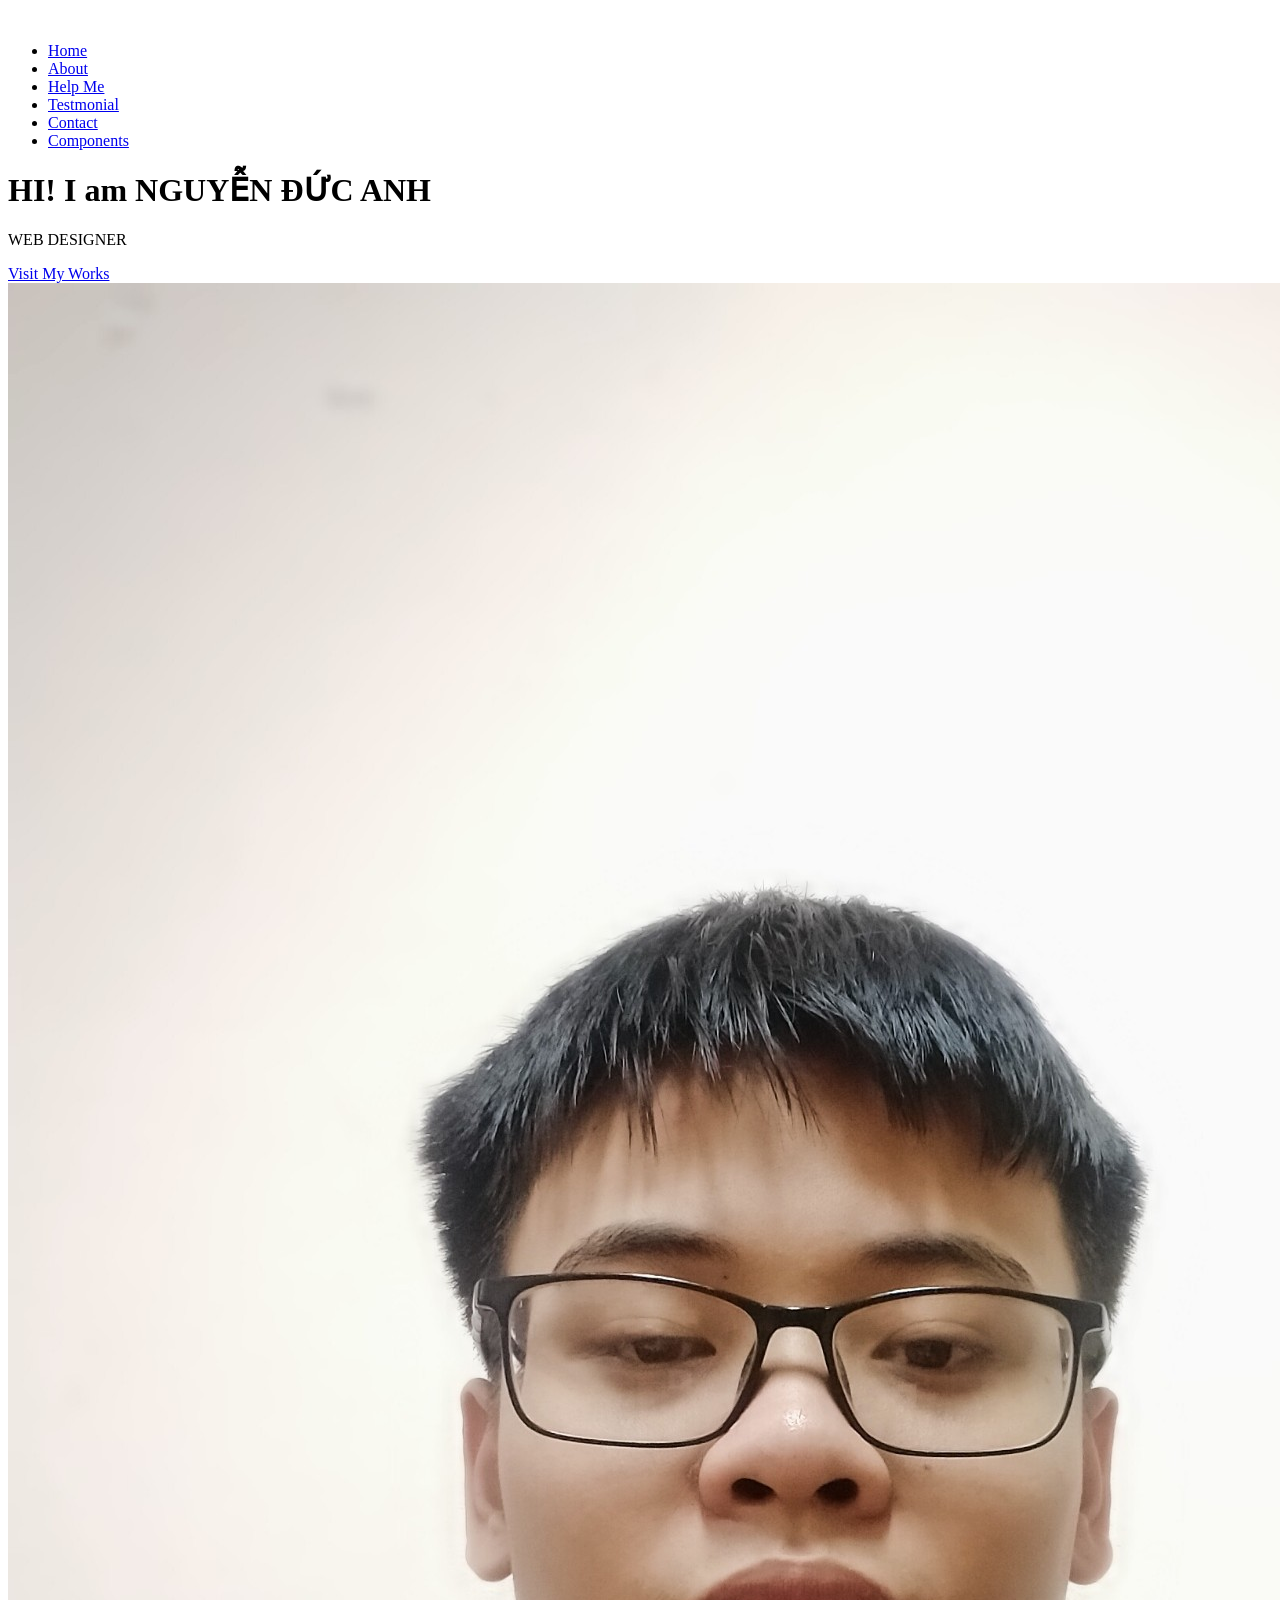
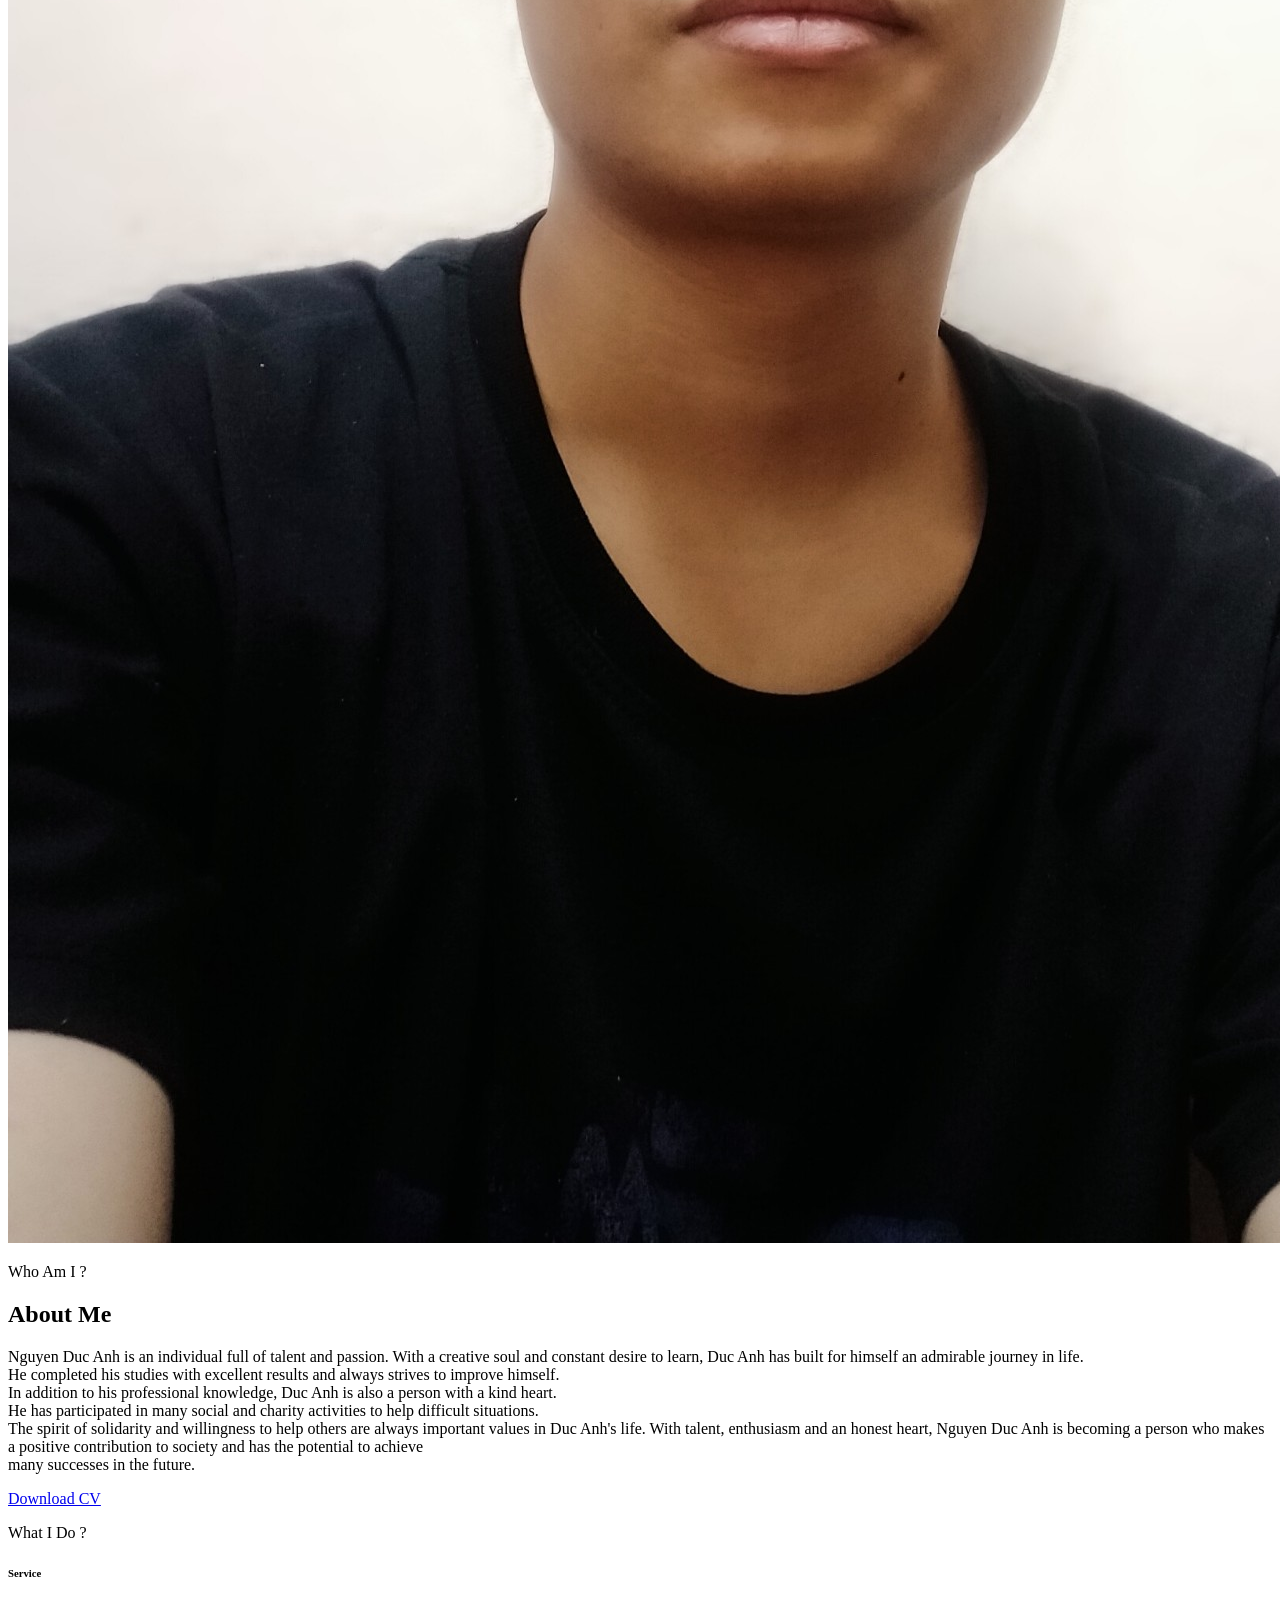
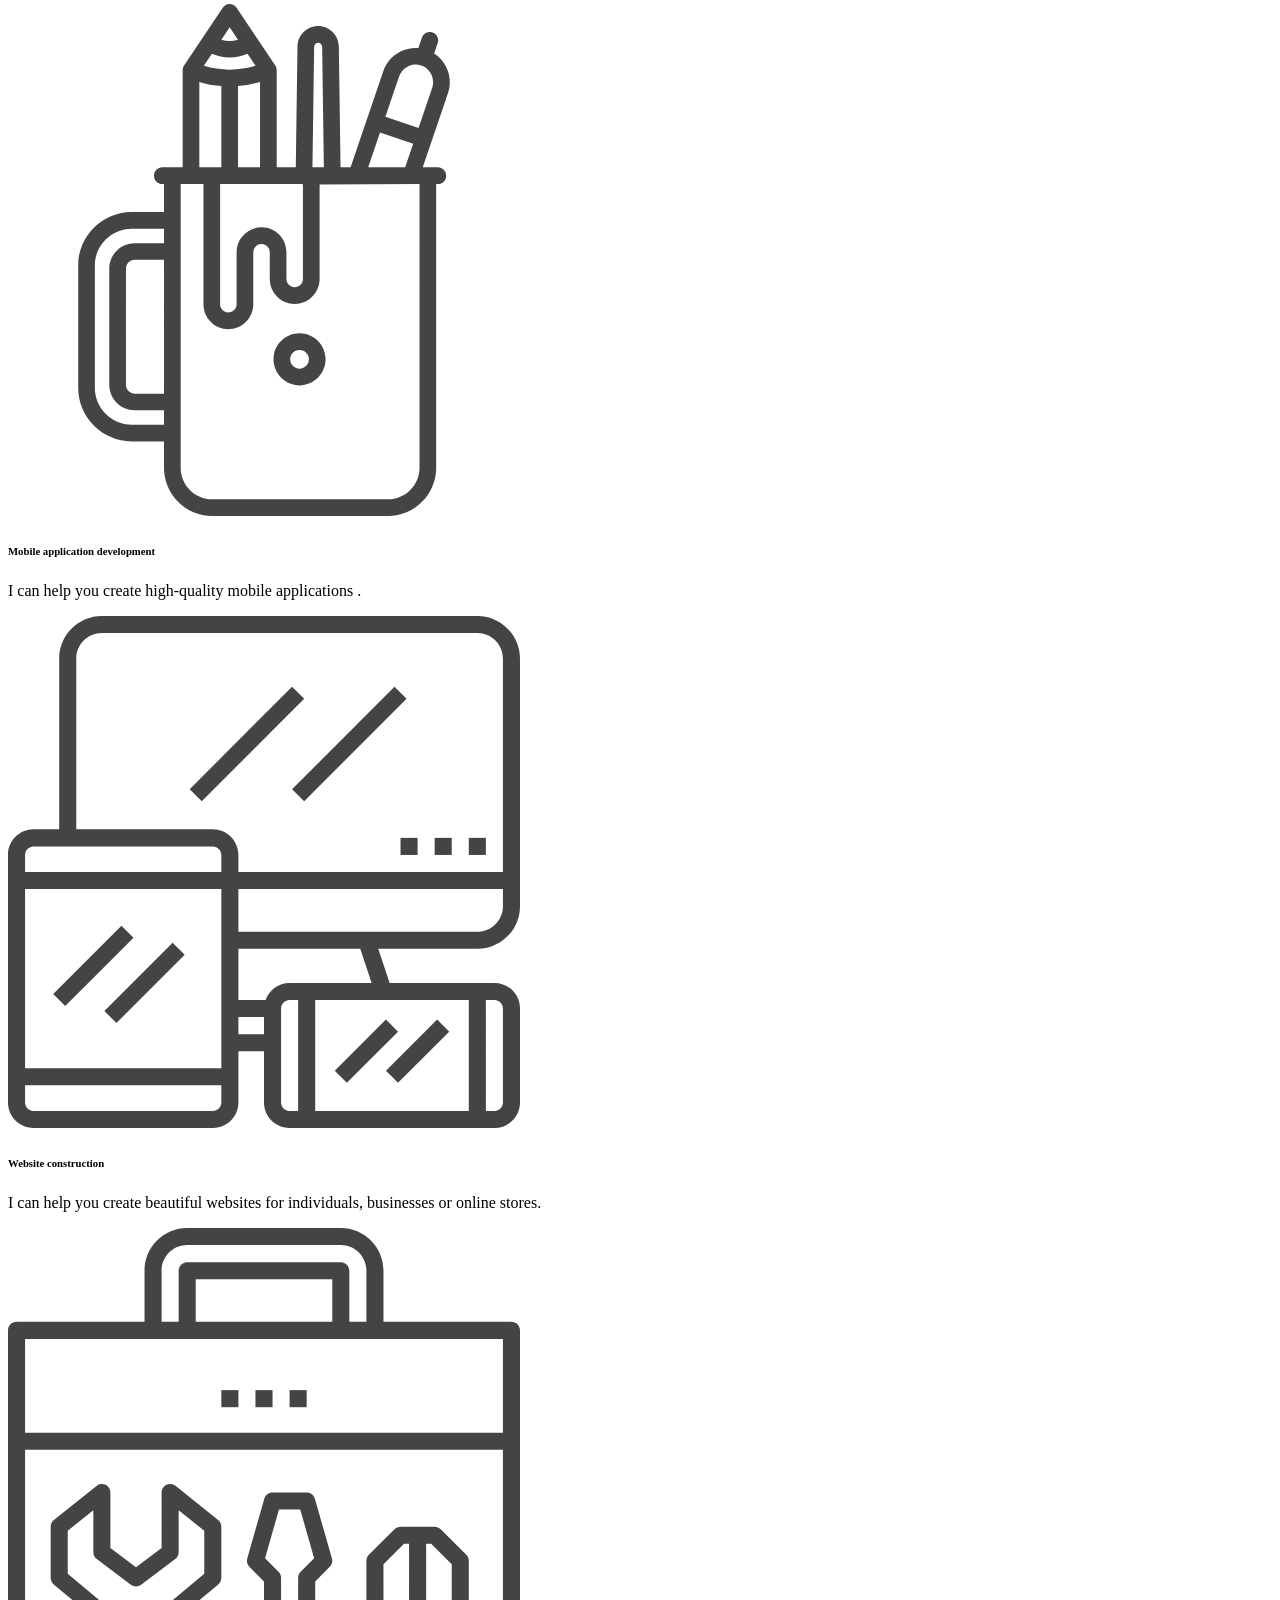
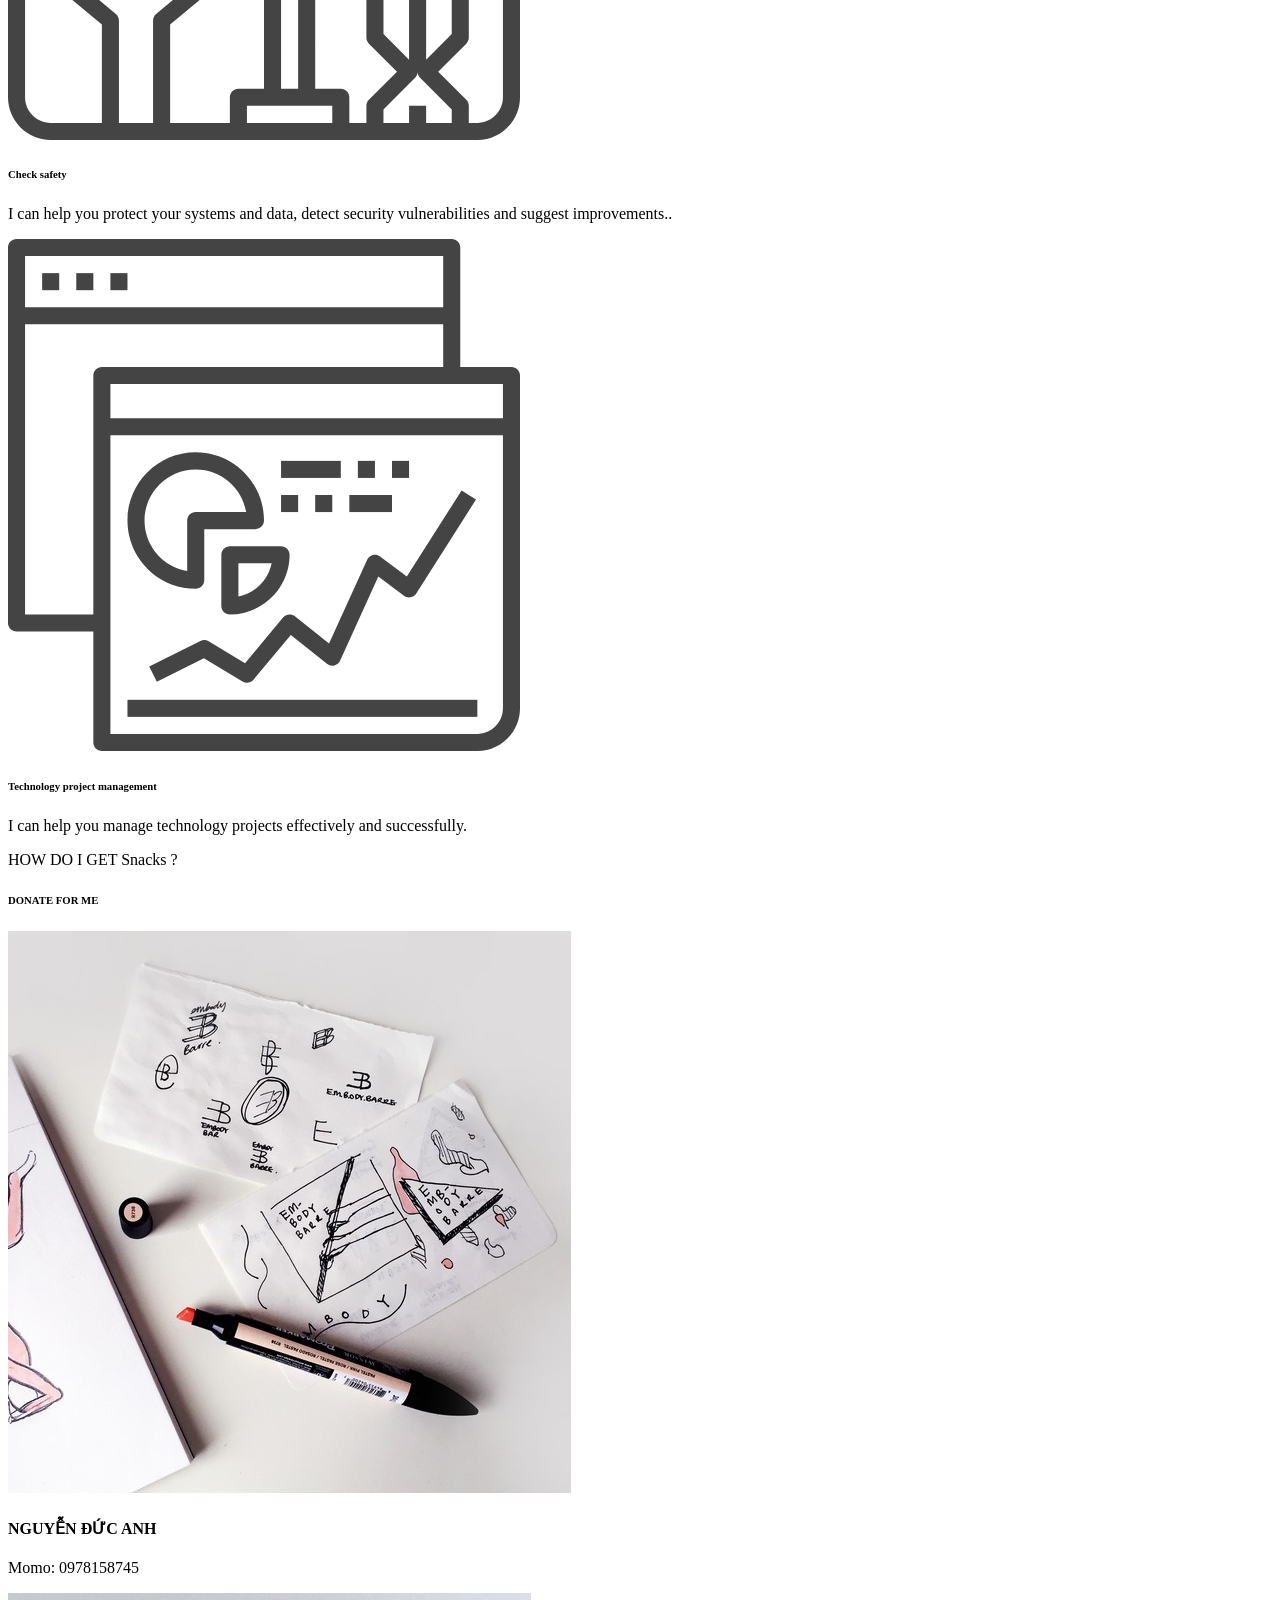
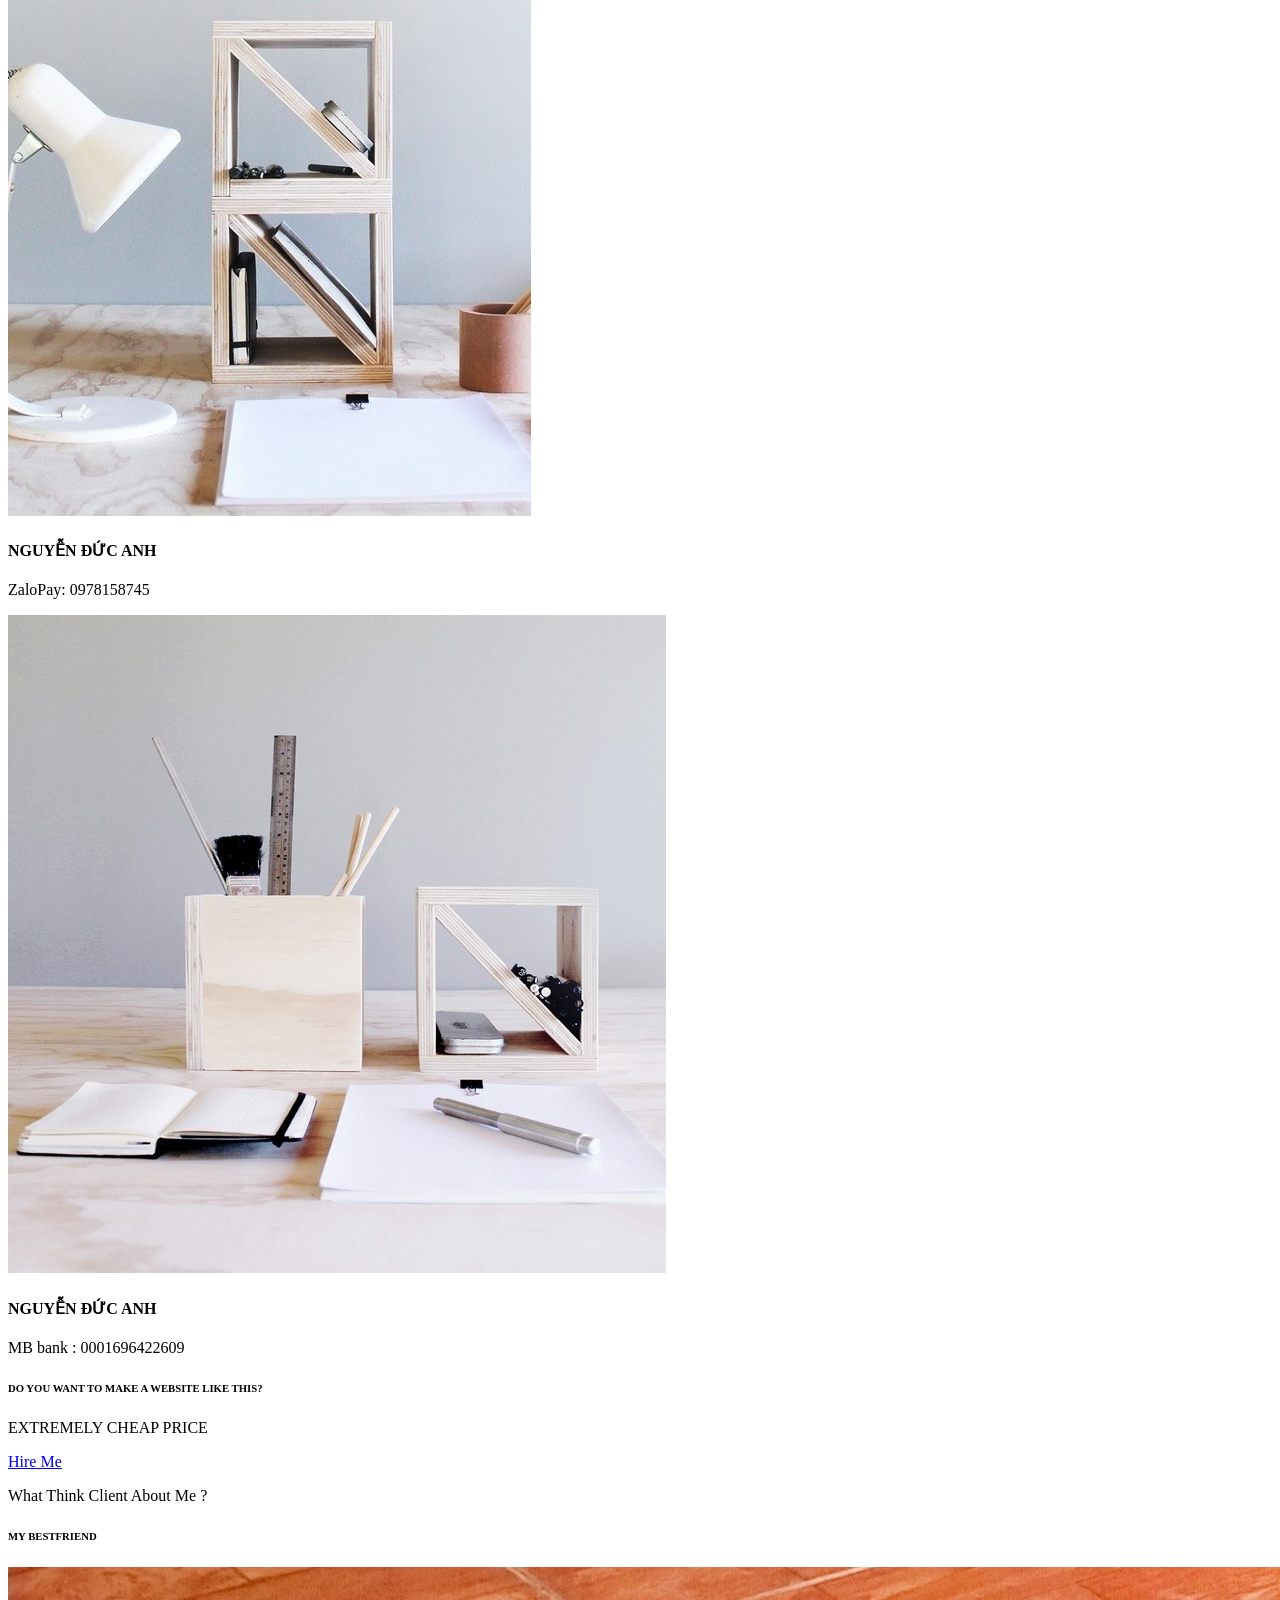
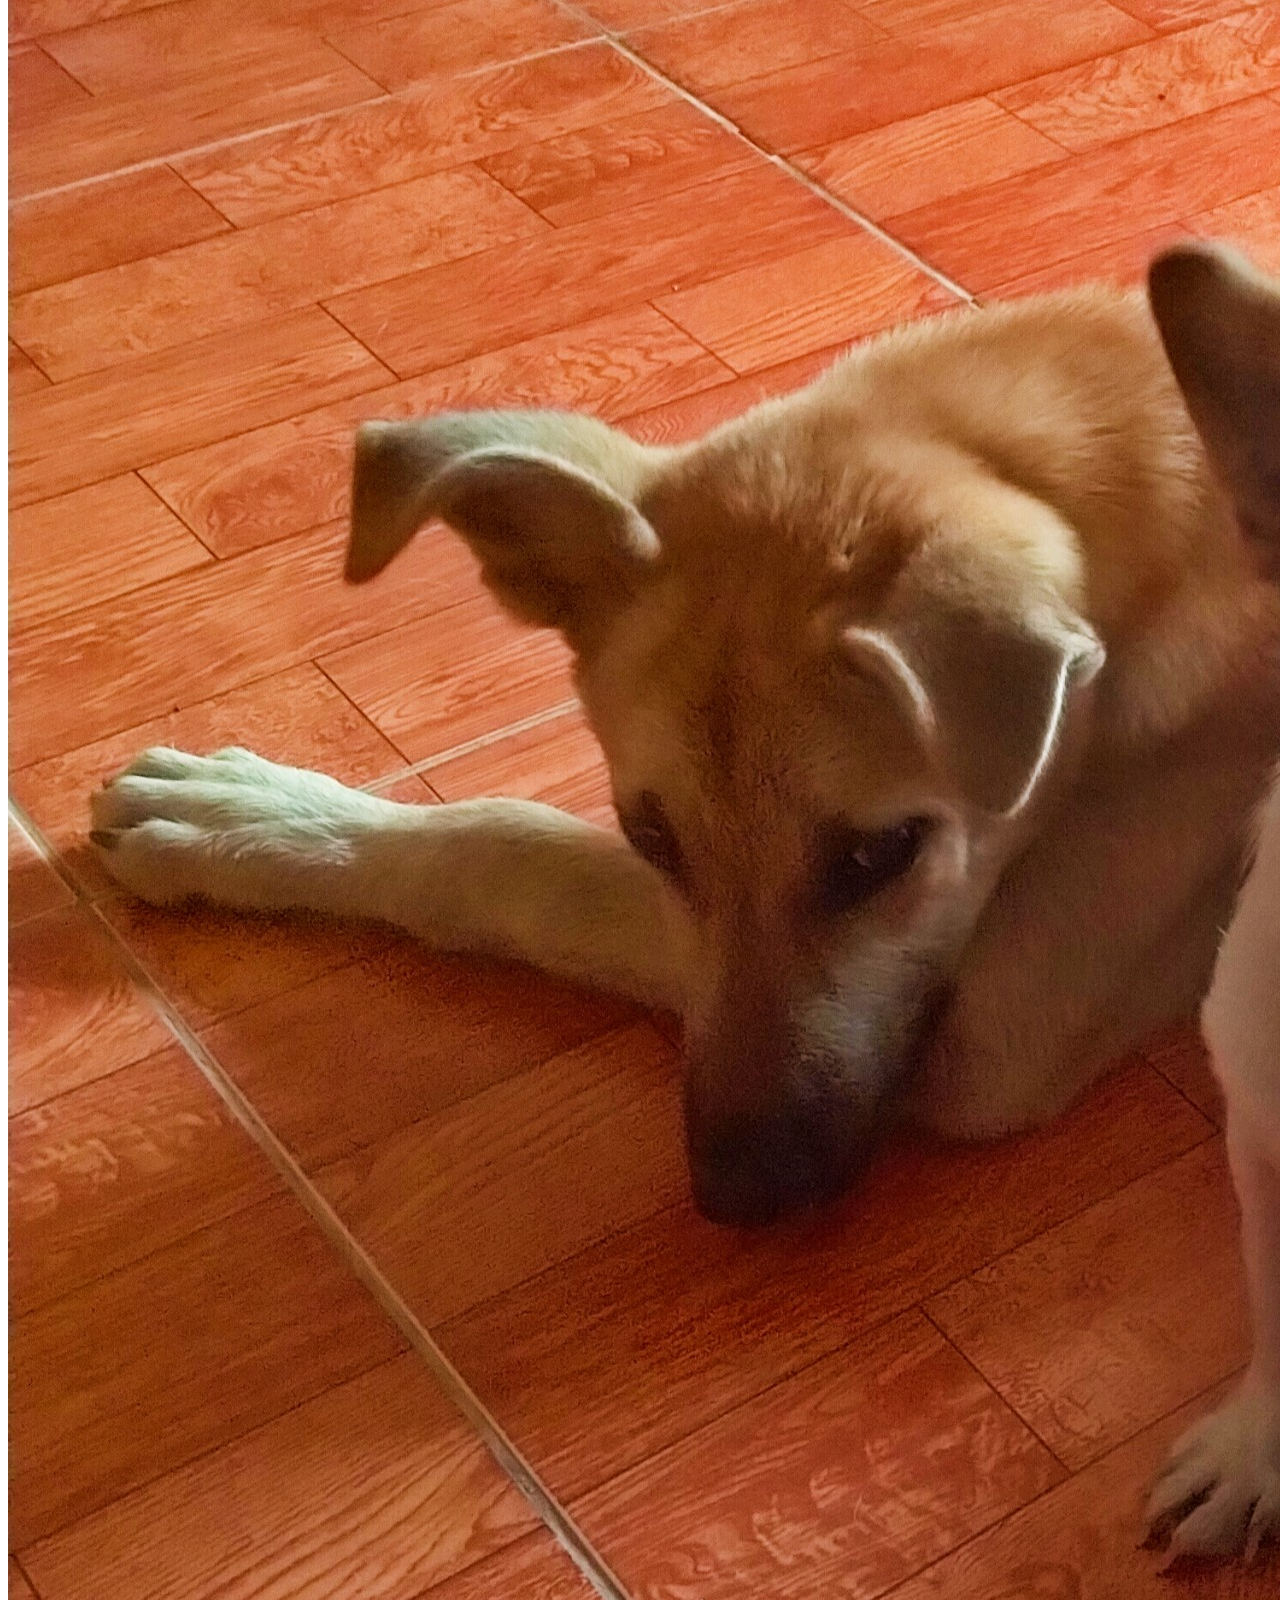
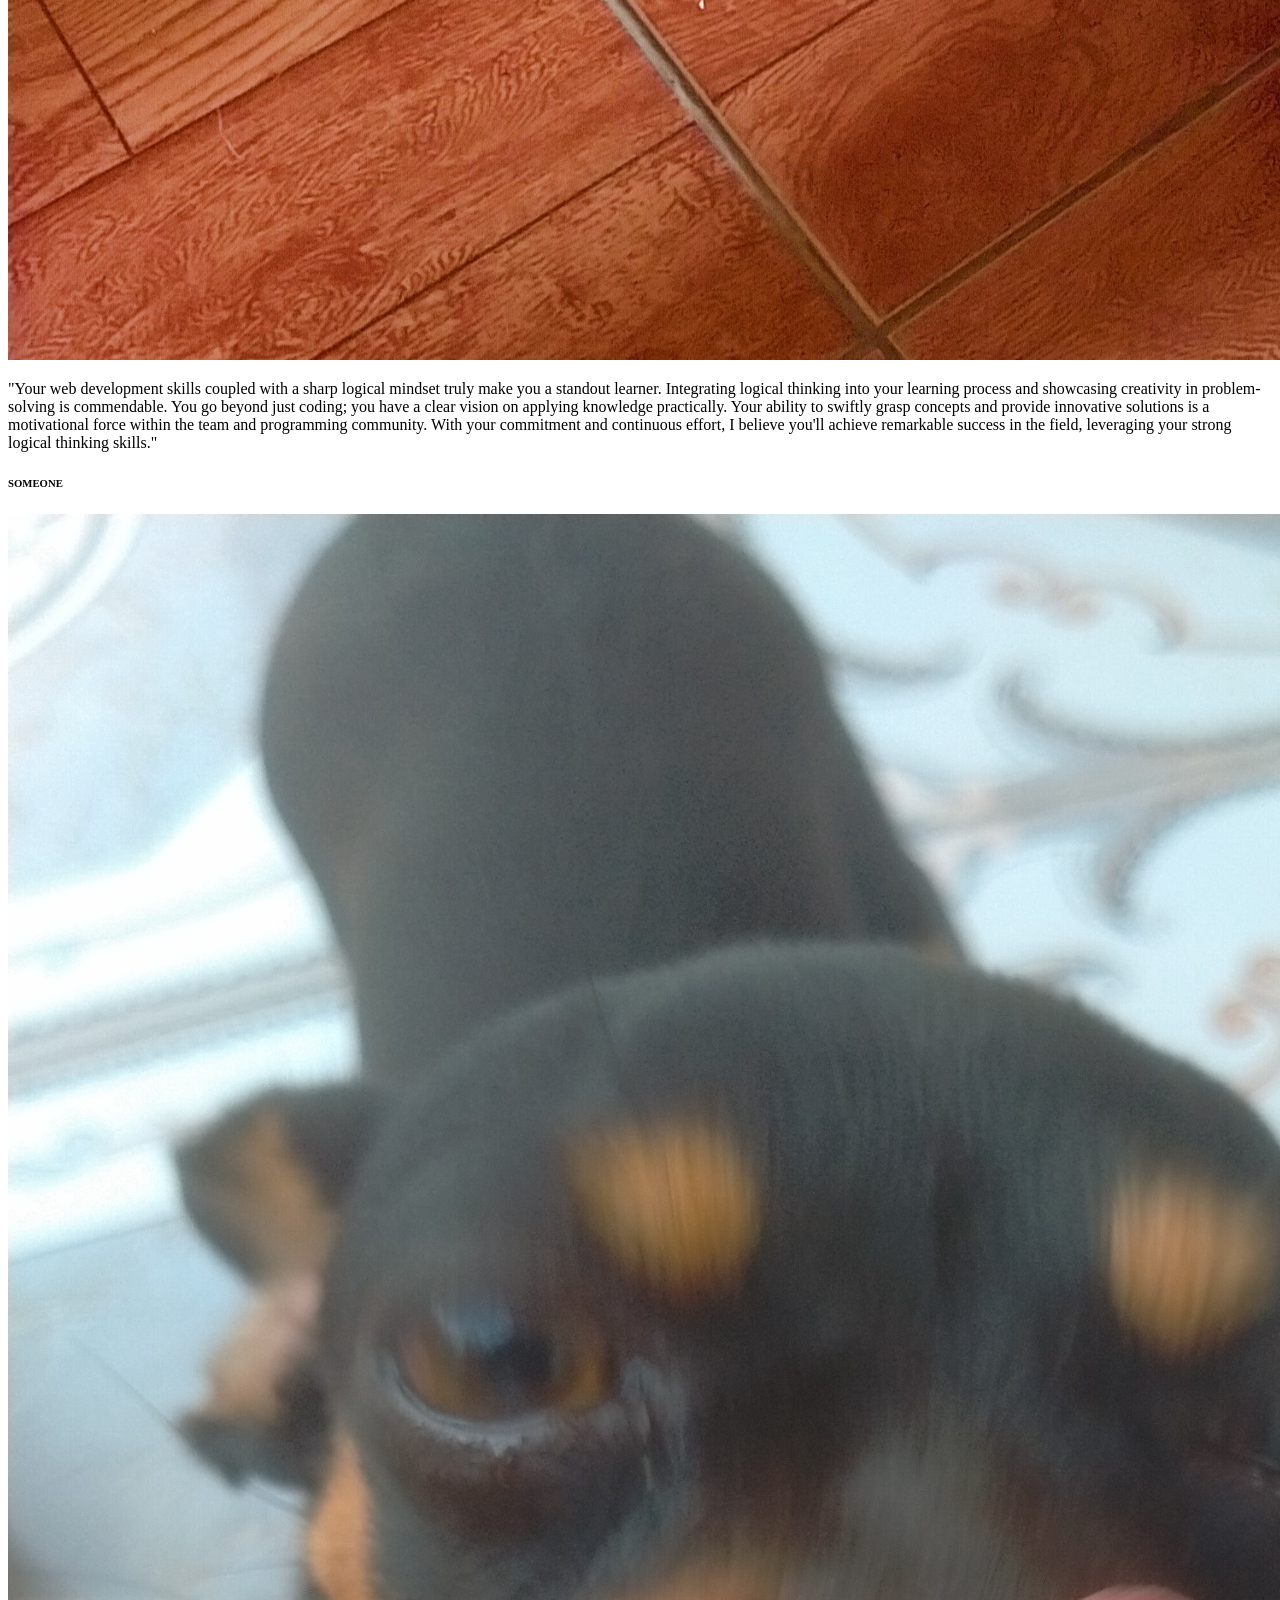
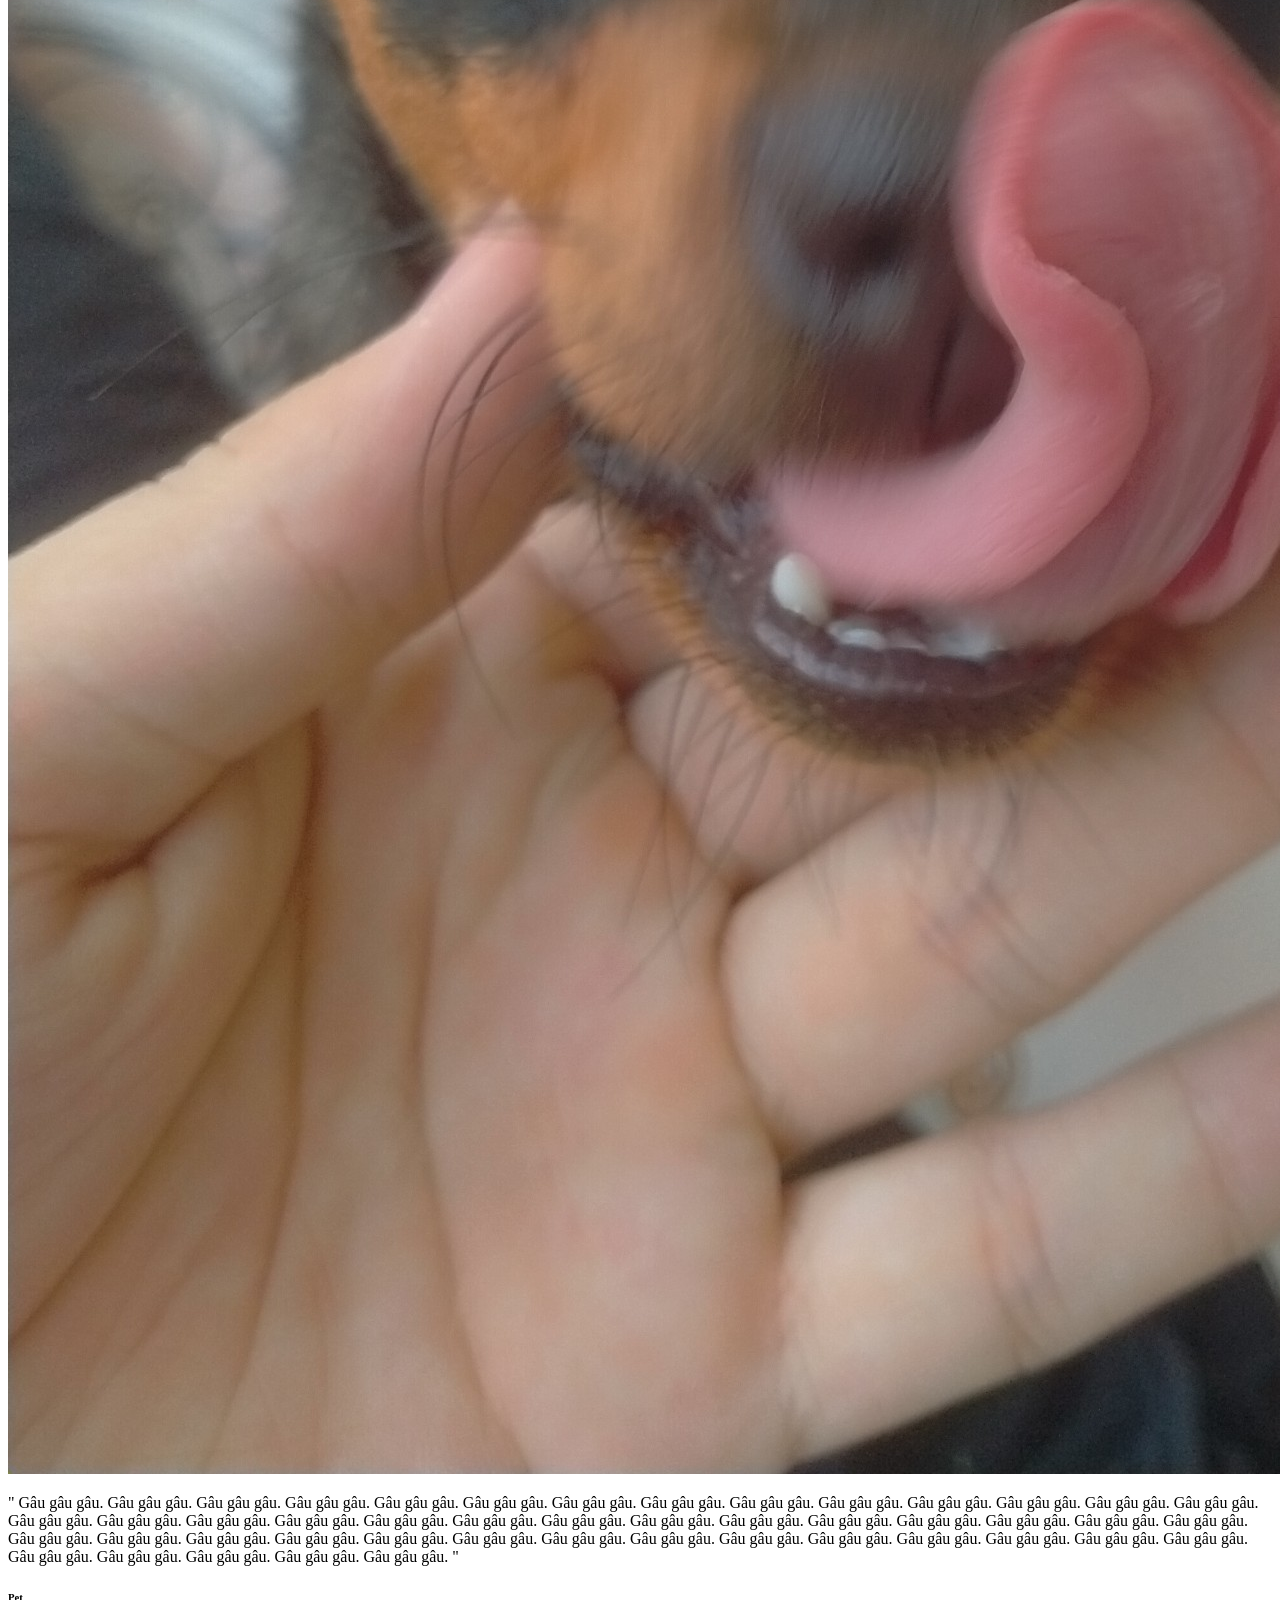
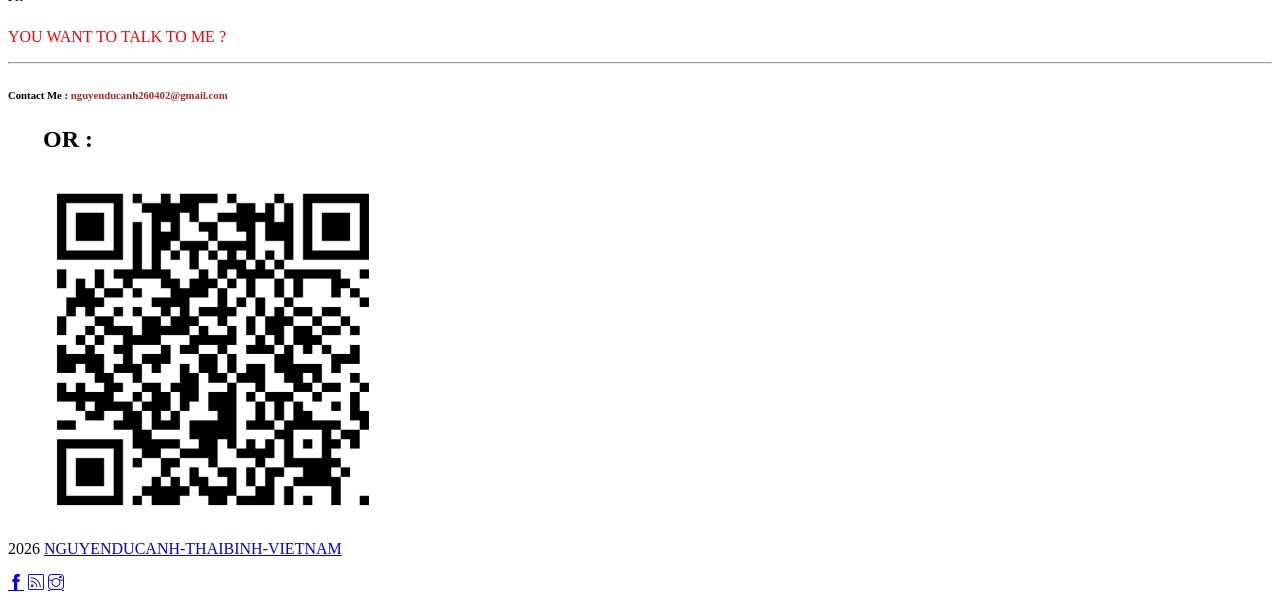
==== commit 2d5b01b4: "m" ====
--- a/index.html
+++ b/index.html
@@ -207,11 +207,11 @@
                 <div class="col-md-6">
                     <div class="testimonial-card">
                         <div class="testimonial-card-img-holder">
-                            <img src="assets/imgs/chatgptpro.png" class="testimonial-card-img" alt="Download free bootstrap 4 landing page, free boootstrap 4 templates, Download free bootstrap 4.1 landing page, free boootstrap 4.1.1 templates, meyawo Landing page">                           
+                            <img src="assets/imgs/twothedog.jpg" class="testimonial-card-img" alt="Download free bootstrap 4 landing page, free boootstrap 4 templates, Download free bootstrap 4.1 landing page, free boootstrap 4.1.1 templates, meyawo Landing page">                           
                         </div>
                         <div class="testimonial-card-body">
                             <p class="testimonial-card-subtitle">"Your web development skills coupled with a sharp logical mindset truly make you a standout learner. Integrating logical thinking into your learning process and showcasing creativity in problem-solving is commendable. You go beyond just coding; you have a clear vision on applying knowledge practically. Your ability to swiftly grasp concepts and provide innovative solutions is a motivational force within the team and programming community. With your commitment and continuous effort, I believe you'll achieve remarkable success in the field, leveraging your strong logical thinking skills."</p>
-                            <h6 class="testimonial-card-title">ChatGPT </h6>
+                            <h6 class="testimonial-card-title">SOMEONE</h6>
                         </div>
                     </div>
                 </div>
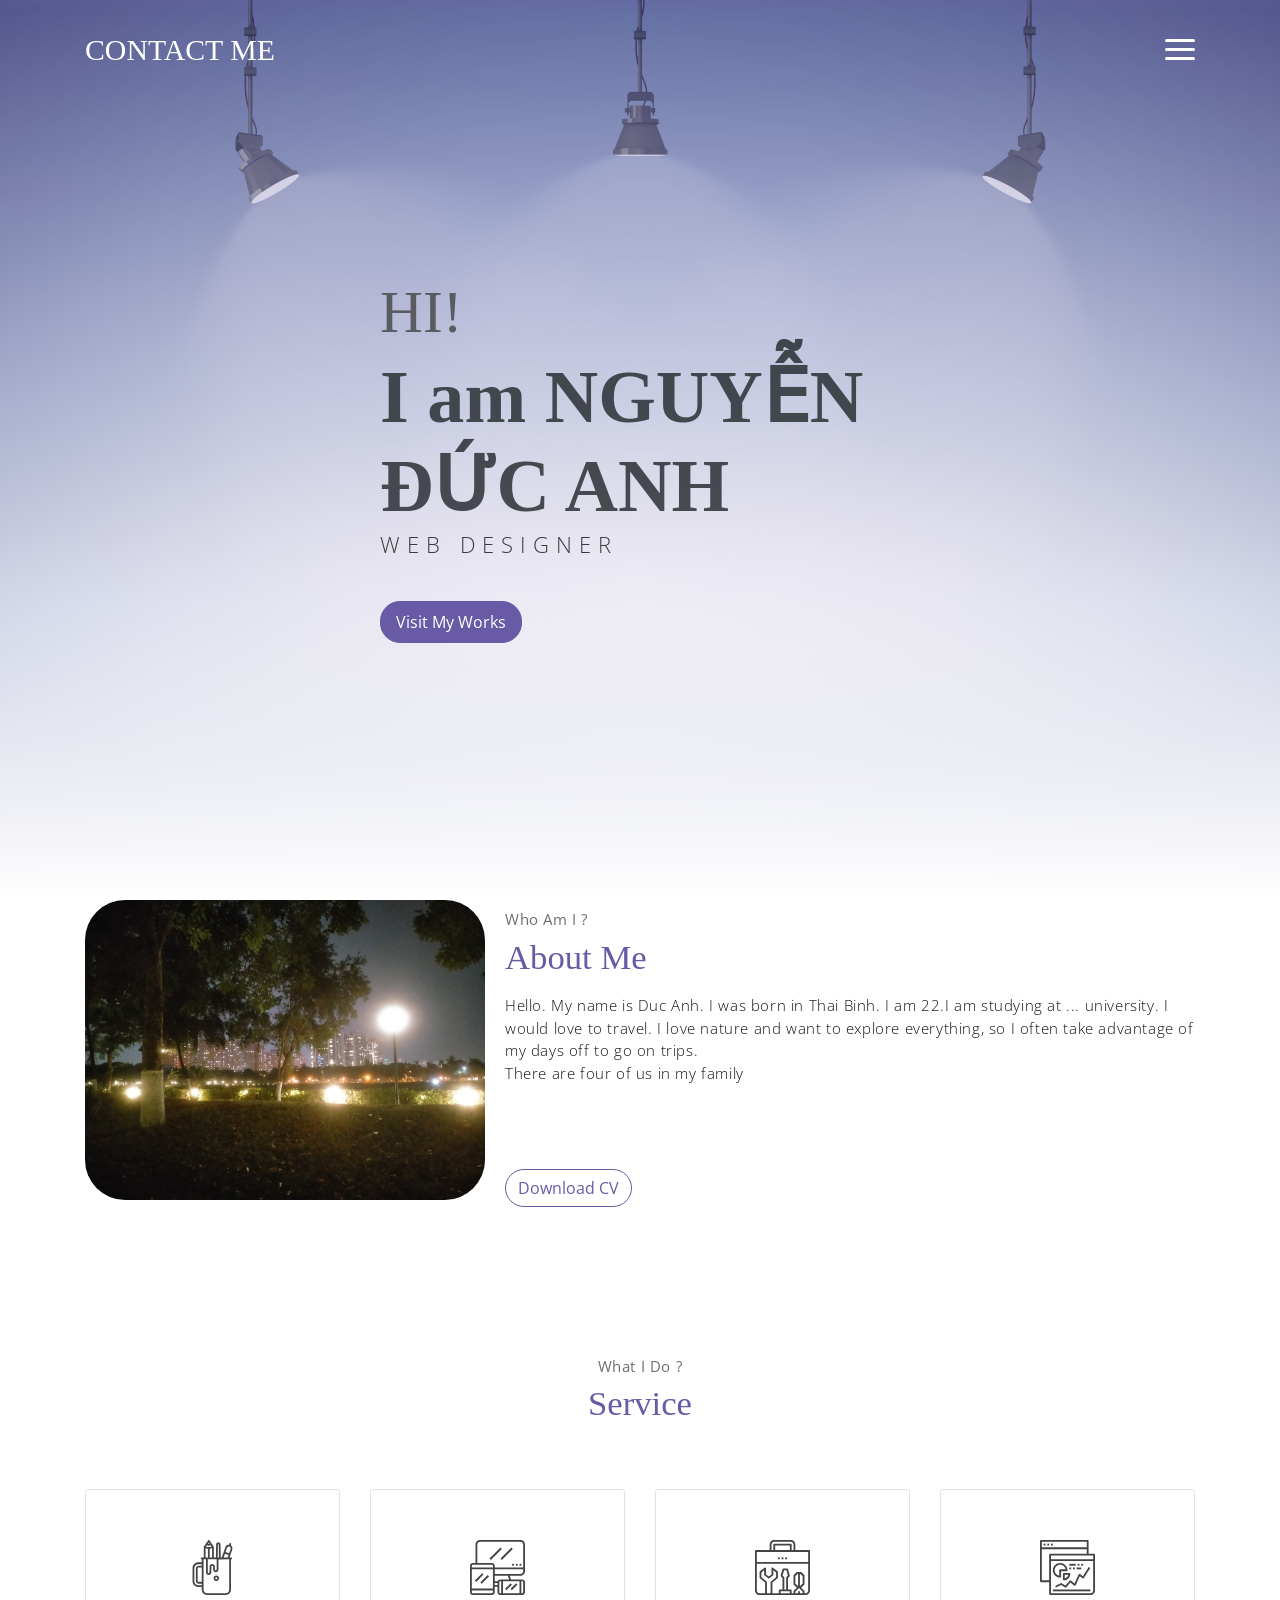
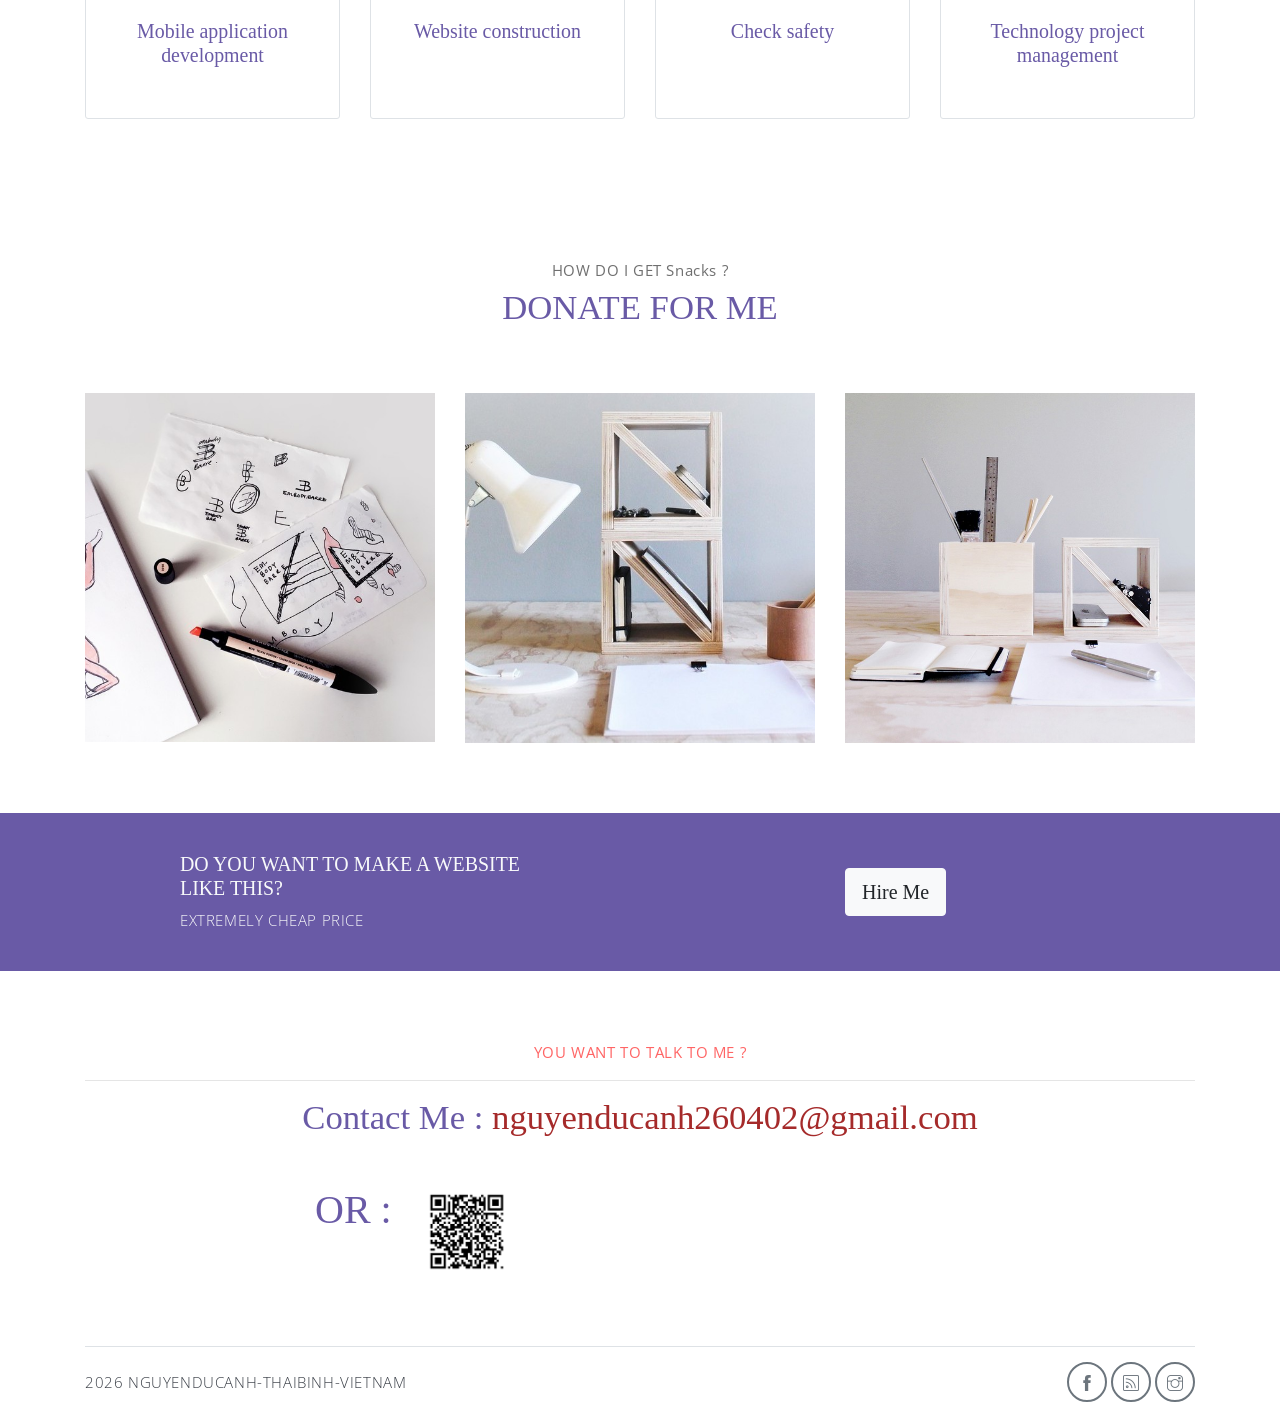
==== commit 728d2281: "j" ====
--- a/index.html
+++ b/index.html
@@ -10,6 +10,9 @@
     <link rel="stylesheet" href="assets/vendors/themify-icons/css/themify-icons.css">
     <!-- Bootstrap + Meyawo main styles -->
 	<link rel="stylesheet" href="assets/css/meyawo.css">
+    <script async src="https://pagead2.googlesyndication.com/pagead/js/adsbygoogle.js?client=ca-pub-3031003174365564"
+     crossorigin="anonymous"></script>
+    <meta name="google-adsense-account" content="ca-pub-3031003174365564">
 </head>
 <body data-spy="scroll" data-target=".navbar" data-offset="40" id="home">
 
@@ -72,13 +75,10 @@
                     <p class="section-subtitle">Who Am I ?</p>
                     <h2 class="section-title mb-3">About Me</h2>
                     <p>
-                        Nguyen Duc Anh is an individual full of talent and passion. With a creative soul and constant desire to learn, 
-                        Duc Anh has built for himself an admirable journey in life.<br> He completed his studies with excellent results and 
-                        always strives to improve himself.<br> In addition to his professional knowledge, Duc Anh is also a person with a kind heart.<br> 
-                         He has participated in many social and charity activities to help difficult situations. <br> 
-                         The spirit of solidarity and willingness to help others are always important values in Duc Anh's life. 
-                         With talent, enthusiasm and an honest heart, Nguyen Duc Anh is becoming a person who makes a positive contribution to society 
-                         and has the potential to achieve <br>  many successes in the future.        
+                        Hello. My name is Duc Anh. I was born in Thai Binh. I am 22.I am studying at ... university. I would love to travel. I love nature and want to explore everything, so I often take advantage of my days off to go on trips.
+                         <br>There are four of us in my family<br> 
+                        <br> 
+                      <br>        
                          </p>
                     <a href="#" class="btn-rounded btn btn-outline-primary mt-4">Download CV </a>
                 </div>              
@@ -196,13 +196,13 @@
         </div> <!-- end of container -->
     </section> <!-- end of section -->
 
-    <!-- testimonial section -->
+    <!-- testimonial section 
     <section class="section" id="testmonial">
         <div class="container text-center">
             <p class="section-subtitle">What Think Client About Me ?</p>
             <h6 class="section-title mb-6">MY BESTFRIEND</h6>
 
-            <!-- row -->
+            
             <div class="row">
                 <div class="col-md-6">
                     <div class="testimonial-card">
@@ -222,22 +222,14 @@
                         </div>
                         <div class="testimonial-card-body">
                             <p class="testimonial-card-subtitle"> " Gâu gâu gâu. Gâu gâu gâu. Gâu gâu gâu. Gâu gâu gâu. Gâu gâu gâu.
-                                Gâu gâu gâu. Gâu gâu gâu. Gâu gâu gâu. Gâu gâu gâu. Gâu gâu gâu.
-                                Gâu gâu gâu. Gâu gâu gâu. Gâu gâu gâu. Gâu gâu gâu. Gâu gâu gâu.
-                                Gâu gâu gâu. Gâu gâu gâu. Gâu gâu gâu. Gâu gâu gâu. Gâu gâu gâu.
-                                Gâu gâu gâu. Gâu gâu gâu. Gâu gâu gâu. Gâu gâu gâu. Gâu gâu gâu.
-                                Gâu gâu gâu. Gâu gâu gâu. Gâu gâu gâu. Gâu gâu gâu. Gâu gâu gâu.
-                                Gâu gâu gâu. Gâu gâu gâu. Gâu gâu gâu. Gâu gâu gâu. Gâu gâu gâu.
-                                Gâu gâu gâu. Gâu gâu gâu. Gâu gâu gâu. Gâu gâu gâu. Gâu gâu gâu.
-                                Gâu gâu gâu. Gâu gâu gâu. Gâu gâu gâu. Gâu gâu gâu. Gâu gâu gâu.
-                                Gâu gâu gâu. Gâu gâu gâu.   "</p>
+                             "</p>
                             <h6 class="testimonial-card-title">Pet</h6>
                         </div>
                     </div>
                 </div>
             </div>
-        </div> <!-- end of container -->
-    </section> <!-- end of testimonial section -->
+        </div> 
+    </section> end of testimonial section -->
 
     <!-- contact section -->
     <section class="section" id="contact">
@@ -277,7 +269,8 @@
 
     <!-- Meyawo js -->
     <script src="assets/js/meyawo.js"></script>
-
+    <script async src="https://pagead2.googlesyndication.com/pagead/js/adsbygoogle.js?client=ca-pub-3031003174365564"
+    crossorigin="anonymous"></script>
 </body>
 </html>
 
--- a/assets/css/meyawo.css
+++ b/assets/css/meyawo.css
@@ -0,0 +1,12236 @@
+@charset "UTF-8";
+/*!
+=========================================================
+* Meyawo Landing page
+=========================================================
+
+* Copyright: 2019 DevCRUD (https://devcrud.com)
+* Licensed: (https://devcrud.com/licenses)
+* Coded by www.devcrud.com
+
+=========================================================
+
+* The above copyright notice and this permission notice shall be included in all copies or substantial portions of the Software.
+*/
+@import url("https://fonts.googleapis.com/css?family=Baloo+Paaji|Open+Sans:300,300i,400,400i,600,600i,700,700i");
+:root {
+  --blue: #1e549f;
+  --indigo: #695aa6;
+  --purple: #6f42c1;
+  --pink: #e83e8c;
+  --red: #ec185d;
+  --orange: #ff6d02;
+  --yellow: #ffc107;
+  --green: #1bb74f;
+  --teal: #20c997;
+  --cyan: #17a2b8;
+  --white: #fff;
+  --gray: #6c757d;
+  --gray-dark: #393e46;
+  --primary: #695aa6;
+  --secondary: #393e46;
+  --success: #1bb74f;
+  --info: #17a2b8;
+  --warning: #ff6d02;
+  --danger: #ec185d;
+  --light: #f8f9fa;
+  --dark: #212529;
+  --breakpoint-xs: 0;
+  --breakpoint-sm: 576px;
+  --breakpoint-md: 768px;
+  --breakpoint-lg: 992px;
+  --breakpoint-xl: 1200px;
+  --font-family-sans-serif: "Open Sans", sans-serif;
+  --font-family-monospace: SFMono-Regular, Menlo, Monaco, Consolas, "Liberation Mono", "Courier New", monospace;
+}
+
+*,
+*::before,
+*::after {
+  box-sizing: border-box;
+}
+
+html {
+  font-family: sans-serif;
+  line-height: 1.15;
+  -webkit-text-size-adjust: 100%;
+  -webkit-tap-highlight-color: rgba(0, 0, 0, 0);
+}
+
+article, aside, figcaption, figure, footer, header, hgroup, main, nav, section {
+  display: block;
+}
+
+body {
+  margin: 0;
+  font-family: "Open Sans", sans-serif;
+  font-size: 1rem;
+  font-weight: 400;
+  line-height: 1.5;
+  color: #212529;
+  text-align: left;
+  background-color: #fff;
+}
+
+[tabindex="-1"]:focus {
+  outline: 0 !important;
+}
+
+hr {
+  box-sizing: content-box;
+  height: 0;
+  overflow: visible;
+}
+
+h1, h2, h3, h4, h5, h6 {
+  margin-top: 0;
+  margin-bottom: 0.5rem;
+}
+
+p {
+  margin-top: 0;
+  margin-bottom: 1rem;
+}
+
+abbr[title],
+abbr[data-original-title] {
+  text-decoration: underline;
+  -webkit-text-decoration: underline dotted;
+          text-decoration: underline dotted;
+  cursor: help;
+  border-bottom: 0;
+  -webkit-text-decoration-skip-ink: none;
+          text-decoration-skip-ink: none;
+}
+
+address {
+  margin-bottom: 1rem;
+  font-style: normal;
+  line-height: inherit;
+}
+
+ol,
+ul,
+dl {
+  margin-top: 0;
+  margin-bottom: 1rem;
+}
+
+ol ol,
+ul ul,
+ol ul,
+ul ol {
+  margin-bottom: 0;
+}
+
+dt {
+  font-weight: 700;
+}
+
+dd {
+  margin-bottom: .5rem;
+  margin-left: 0;
+}
+
+blockquote {
+  margin: 0 0 1rem;
+}
+
+b,
+strong {
+  font-weight: bolder;
+}
+
+small {
+  font-size: 80%;
+}
+
+sub,
+sup {
+  position: relative;
+  font-size: 75%;
+  line-height: 0;
+  vertical-align: baseline;
+}
+
+sub {
+  bottom: -.25em;
+}
+
+sup {
+  top: -.5em;
+}
+
+a {
+  color: #695aa6;
+  text-decoration: none;
+  background-color: transparent;
+}
+
+a:hover {
+  color: #493f75;
+  text-decoration: none;
+}
+
+a:not([href]):not([tabindex]) {
+  color: inherit;
+  text-decoration: none;
+}
+
+a:not([href]):not([tabindex]):hover, a:not([href]):not([tabindex]):focus {
+  color: inherit;
+  text-decoration: none;
+}
+
+a:not([href]):not([tabindex]):focus {
+  outline: 0;
+}
+
+pre,
+code,
+kbd,
+samp {
+  font-family: SFMono-Regular, Menlo, Monaco, Consolas, "Liberation Mono", "Courier New", monospace;
+  font-size: 1em;
+}
+
+pre {
+  margin-top: 0;
+  margin-bottom: 1rem;
+  overflow: auto;
+}
+
+figure {
+  margin: 0 0 1rem;
+}
+
+img {
+  vertical-align: middle;
+  border-style: none;
+}
+
+svg {
+  overflow: hidden;
+  vertical-align: middle;
+}
+
+table {
+  border-collapse: collapse;
+}
+
+caption {
+  padding-top: 0.75rem;
+  padding-bottom: 0.75rem;
+  color: #6c757d;
+  text-align: left;
+  caption-side: bottom;
+}
+
+th {
+  text-align: inherit;
+}
+
+label {
+  display: inline-block;
+  margin-bottom: 0.5rem;
+}
+
+button {
+  border-radius: 0;
+}
+
+button:focus {
+  outline: 1px dotted;
+  outline: 5px auto -webkit-focus-ring-color;
+}
+
+input,
+button,
+select,
+optgroup,
+textarea {
+  margin: 0;
+  font-family: inherit;
+  font-size: inherit;
+  line-height: inherit;
+}
+
+button,
+input {
+  overflow: visible;
+}
+
+button,
+select {
+  text-transform: none;
+}
+
+select {
+  word-wrap: normal;
+}
+
+button,
+[type="button"],
+[type="reset"],
+[type="submit"] {
+  -webkit-appearance: button;
+}
+
+button:not(:disabled),
+[type="button"]:not(:disabled),
+[type="reset"]:not(:disabled),
+[type="submit"]:not(:disabled) {
+  cursor: pointer;
+}
+
+button::-moz-focus-inner,
+[type="button"]::-moz-focus-inner,
+[type="reset"]::-moz-focus-inner,
+[type="submit"]::-moz-focus-inner {
+  padding: 0;
+  border-style: none;
+}
+
+input[type="radio"],
+input[type="checkbox"] {
+  box-sizing: border-box;
+  padding: 0;
+}
+
+input[type="date"],
+input[type="time"],
+input[type="datetime-local"],
+input[type="month"] {
+  -webkit-appearance: listbox;
+}
+
+textarea {
+  overflow: auto;
+  resize: vertical;
+}
+
+fieldset {
+  min-width: 0;
+  padding: 0;
+  margin: 0;
+  border: 0;
+}
+
+legend {
+  display: block;
+  width: 100%;
+  max-width: 100%;
+  padding: 0;
+  margin-bottom: .5rem;
+  font-size: 1.5rem;
+  line-height: inherit;
+  color: inherit;
+  white-space: normal;
+}
+
+progress {
+  vertical-align: baseline;
+}
+
+[type="number"]::-webkit-inner-spin-button,
+[type="number"]::-webkit-outer-spin-button {
+  height: auto;
+}
+
+[type="search"] {
+  outline-offset: -2px;
+  -webkit-appearance: none;
+}
+
+[type="search"]::-webkit-search-decoration {
+  -webkit-appearance: none;
+}
+
+::-webkit-file-upload-button {
+  font: inherit;
+  -webkit-appearance: button;
+}
+
+output {
+  display: inline-block;
+}
+
+summary {
+  display: list-item;
+  cursor: pointer;
+}
+
+template {
+  display: none;
+}
+
+[hidden] {
+  display: none !important;
+}
+
+h1, h2, h3, h4, h5, h6,
+.h1, .h2, .h3, .h4, .h5, .h6 {
+  margin-bottom: 0.5rem;
+  font-weight: 500;
+  line-height: 1.2;
+}
+
+h1, .h1 {
+  font-size: 2.5rem;
+}
+
+h2, .h2 {
+  font-size: 2rem;
+}
+
+h3, .h3 {
+  font-size: 1.75rem;
+}
+
+h4, .h4 {
+  font-size: 1.5rem;
+}
+
+h5, .h5 {
+  font-size: 1.25rem;
+}
+
+h6, .h6 {
+  font-size: 1rem;
+}
+
+.lead {
+  font-size: 1.25rem;
+  font-weight: 300;
+}
+
+.display-1 {
+  font-size: 6rem;
+  font-weight: 300;
+  line-height: 1.2;
+}
+
+.display-2 {
+  font-size: 5.5rem;
+  font-weight: 300;
+  line-height: 1.2;
+}
+
+.display-3 {
+  font-size: 4.5rem;
+  font-weight: 300;
+  line-height: 1.2;
+}
+
+.display-4 {
+  font-size: 3.5rem;
+  font-weight: 300;
+  line-height: 1.2;
+}
+
+hr {
+  margin-top: 1rem;
+  margin-bottom: 1rem;
+  border: 0;
+  border-top: 1px solid rgba(0, 0, 0, 0.1);
+}
+
+small,
+.small {
+  font-size: 80%;
+  font-weight: 400;
+}
+
+mark,
+.mark {
+  padding: 0.2em;
+  background-color: #fcf8e3;
+}
+
+.list-unstyled {
+  padding-left: 0;
+  list-style: none;
+}
+
+.list-inline {
+  padding-left: 0;
+  list-style: none;
+}
+
+.list-inline-item {
+  display: inline-block;
+}
+
+.list-inline-item:not(:last-child) {
+  margin-right: 0.5rem;
+}
+
+.initialism {
+  font-size: 90%;
+  text-transform: uppercase;
+}
+
+.blockquote {
+  margin-bottom: 1rem;
+  font-size: 1.25rem;
+}
+
+.blockquote-footer {
+  display: block;
+  font-size: 80%;
+  color: #6c757d;
+}
+
+.blockquote-footer::before {
+  content: "\2014\00A0";
+}
+
+.img-fluid {
+  max-width: 100%;
+  height: auto;
+}
+
+.img-thumbnail {
+  padding: 0.25rem;
+  background-color: #fff;
+  border: 1px solid #dee2e6;
+  border-radius: 0.25rem;
+  max-width: 100%;
+  height: auto;
+}
+
+.figure {
+  display: inline-block;
+}
+
+.figure-img {
+  margin-bottom: 0.5rem;
+  line-height: 1;
+}
+
+.figure-caption {
+  font-size: 90%;
+  color: #6c757d;
+}
+
+code {
+  font-size: 87.5%;
+  color: #e83e8c;
+  word-break: break-word;
+}
+
+a > code {
+  color: inherit;
+}
+
+kbd {
+  padding: 0.2rem 0.4rem;
+  font-size: 87.5%;
+  color: #fff;
+  background-color: #212529;
+  border-radius: 0.2rem;
+}
+
+kbd kbd {
+  padding: 0;
+  font-size: 100%;
+  font-weight: 700;
+}
+
+pre {
+  display: block;
+  font-size: 87.5%;
+  color: #212529;
+}
+
+pre code {
+  font-size: inherit;
+  color: inherit;
+  word-break: normal;
+}
+
+.pre-scrollable {
+  max-height: 340px;
+  overflow-y: scroll;
+}
+
+.container {
+  width: 100%;
+  padding-right: 15px;
+  padding-left: 15px;
+  margin-right: auto;
+  margin-left: auto;
+}
+
+@media (min-width: 576px) {
+  .container {
+    max-width: 540px;
+  }
+}
+
+@media (min-width: 768px) {
+  .container {
+    max-width: 720px;
+  }
+}
+
+@media (min-width: 992px) {
+  .container {
+    max-width: 960px;
+  }
+}
+
+@media (min-width: 1200px) {
+  .container {
+    max-width: 1140px;
+  }
+}
+
+.container-fluid {
+  width: 100%;
+  padding-right: 15px;
+  padding-left: 15px;
+  margin-right: auto;
+  margin-left: auto;
+}
+
+.row {
+  display: -webkit-box;
+  display: -webkit-flex;
+  display: -ms-flexbox;
+  display: flex;
+  -webkit-flex-wrap: wrap;
+      -ms-flex-wrap: wrap;
+          flex-wrap: wrap;
+  margin-right: -15px;
+  margin-left: -15px;
+}
+
+.no-gutters {
+  margin-right: 0;
+  margin-left: 0;
+}
+
+.no-gutters > .col,
+.no-gutters > [class*="col-"] {
+  padding-right: 0;
+  padding-left: 0;
+}
+
+.col-1, .col-2, .col-3, .col-4, .col-5, .col-6, .col-7, .col-8, .col-9, .col-10, .col-11, .col-12, .col,
+.col-auto, .col-sm-1, .col-sm-2, .col-sm-3, .col-sm-4, .col-sm-5, .col-sm-6, .col-sm-7, .col-sm-8, .col-sm-9, .col-sm-10, .col-sm-11, .col-sm-12, .col-sm,
+.col-sm-auto, .col-md-1, .col-md-2, .col-md-3, .col-md-4, .col-md-5, .col-md-6, .col-md-7, .col-md-8, .col-md-9, .col-md-10, .col-md-11, .col-md-12, .col-md,
+.col-md-auto, .col-lg-1, .col-lg-2, .col-lg-3, .col-lg-4, .col-lg-5, .col-lg-6, .col-lg-7, .col-lg-8, .col-lg-9, .col-lg-10, .col-lg-11, .col-lg-12, .col-lg,
+.col-lg-auto, .col-xl-1, .col-xl-2, .col-xl-3, .col-xl-4, .col-xl-5, .col-xl-6, .col-xl-7, .col-xl-8, .col-xl-9, .col-xl-10, .col-xl-11, .col-xl-12, .col-xl,
+.col-xl-auto {
+  position: relative;
+  width: 100%;
+  padding-right: 15px;
+  padding-left: 15px;
+}
+
+.col {
+  -webkit-flex-basis: 0;
+      -ms-flex-preferred-size: 0;
+          flex-basis: 0;
+  -webkit-box-flex: 1;
+  -webkit-flex-grow: 1;
+      -ms-flex-positive: 1;
+          flex-grow: 1;
+  max-width: 100%;
+}
+
+.col-auto {
+  -webkit-box-flex: 0;
+  -webkit-flex: 0 0 auto;
+      -ms-flex: 0 0 auto;
+          flex: 0 0 auto;
+  width: auto;
+  max-width: 100%;
+}
+
+.col-1 {
+  -webkit-box-flex: 0;
+  -webkit-flex: 0 0 8.33333%;
+      -ms-flex: 0 0 8.33333%;
+          flex: 0 0 8.33333%;
+  max-width: 8.33333%;
+}
+
+.col-2 {
+  -webkit-box-flex: 0;
+  -webkit-flex: 0 0 16.66667%;
+      -ms-flex: 0 0 16.66667%;
+          flex: 0 0 16.66667%;
+  max-width: 16.66667%;
+}
+
+.col-3 {
+  -webkit-box-flex: 0;
+  -webkit-flex: 0 0 25%;
+      -ms-flex: 0 0 25%;
+          flex: 0 0 25%;
+  max-width: 25%;
+}
+
+.col-4 {
+  -webkit-box-flex: 0;
+  -webkit-flex: 0 0 33.33333%;
+      -ms-flex: 0 0 33.33333%;
+          flex: 0 0 33.33333%;
+  max-width: 33.33333%;
+}
+
+.col-5 {
+  -webkit-box-flex: 0;
+  -webkit-flex: 0 0 41.66667%;
+      -ms-flex: 0 0 41.66667%;
+          flex: 0 0 41.66667%;
+  max-width: 41.66667%;
+}
+
+.col-6 {
+  -webkit-box-flex: 0;
+  -webkit-flex: 0 0 50%;
+      -ms-flex: 0 0 50%;
+          flex: 0 0 50%;
+  max-width: 50%;
+}
+
+.col-7 {
+  -webkit-box-flex: 0;
+  -webkit-flex: 0 0 58.33333%;
+      -ms-flex: 0 0 58.33333%;
+          flex: 0 0 58.33333%;
+  max-width: 58.33333%;
+}
+
+.col-8 {
+  -webkit-box-flex: 0;
+  -webkit-flex: 0 0 66.66667%;
+      -ms-flex: 0 0 66.66667%;
+          flex: 0 0 66.66667%;
+  max-width: 66.66667%;
+}
+
+.col-9 {
+  -webkit-box-flex: 0;
+  -webkit-flex: 0 0 75%;
+      -ms-flex: 0 0 75%;
+          flex: 0 0 75%;
+  max-width: 75%;
+}
+
+.col-10 {
+  -webkit-box-flex: 0;
+  -webkit-flex: 0 0 83.33333%;
+      -ms-flex: 0 0 83.33333%;
+          flex: 0 0 83.33333%;
+  max-width: 83.33333%;
+}
+
+.col-11 {
+  -webkit-box-flex: 0;
+  -webkit-flex: 0 0 91.66667%;
+      -ms-flex: 0 0 91.66667%;
+          flex: 0 0 91.66667%;
+  max-width: 91.66667%;
+}
+
+.col-12 {
+  -webkit-box-flex: 0;
+  -webkit-flex: 0 0 100%;
+      -ms-flex: 0 0 100%;
+          flex: 0 0 100%;
+  max-width: 100%;
+}
+
+.order-first {
+  -webkit-box-ordinal-group: 0;
+  -webkit-order: -1;
+      -ms-flex-order: -1;
+          order: -1;
+}
+
+.order-last {
+  -webkit-box-ordinal-group: 14;
+  -webkit-order: 13;
+      -ms-flex-order: 13;
+          order: 13;
+}
+
+.order-0 {
+  -webkit-box-ordinal-group: 1;
+  -webkit-order: 0;
+      -ms-flex-order: 0;
+          order: 0;
+}
+
+.order-1 {
+  -webkit-box-ordinal-group: 2;
+  -webkit-order: 1;
+      -ms-flex-order: 1;
+          order: 1;
+}
+
+.order-2 {
+  -webkit-box-ordinal-group: 3;
+  -webkit-order: 2;
+      -ms-flex-order: 2;
+          order: 2;
+}
+
+.order-3 {
+  -webkit-box-ordinal-group: 4;
+  -webkit-order: 3;
+      -ms-flex-order: 3;
+          order: 3;
+}
+
+.order-4 {
+  -webkit-box-ordinal-group: 5;
+  -webkit-order: 4;
+      -ms-flex-order: 4;
+          order: 4;
+}
+
+.order-5 {
+  -webkit-box-ordinal-group: 6;
+  -webkit-order: 5;
+      -ms-flex-order: 5;
+          order: 5;
+}
+
+.order-6 {
+  -webkit-box-ordinal-group: 7;
+  -webkit-order: 6;
+      -ms-flex-order: 6;
+          order: 6;
+}
+
+.order-7 {
+  -webkit-box-ordinal-group: 8;
+  -webkit-order: 7;
+      -ms-flex-order: 7;
+          order: 7;
+}
+
+.order-8 {
+  -webkit-box-ordinal-group: 9;
+  -webkit-order: 8;
+      -ms-flex-order: 8;
+          order: 8;
+}
+
+.order-9 {
+  -webkit-box-ordinal-group: 10;
+  -webkit-order: 9;
+      -ms-flex-order: 9;
+          order: 9;
+}
+
+.order-10 {
+  -webkit-box-ordinal-group: 11;
+  -webkit-order: 10;
+      -ms-flex-order: 10;
+          order: 10;
+}
+
+.order-11 {
+  -webkit-box-ordinal-group: 12;
+  -webkit-order: 11;
+      -ms-flex-order: 11;
+          order: 11;
+}
+
+.order-12 {
+  -webkit-box-ordinal-group: 13;
+  -webkit-order: 12;
+      -ms-flex-order: 12;
+          order: 12;
+}
+
+.offset-1 {
+  margin-left: 8.33333%;
+}
+
+.offset-2 {
+  margin-left: 16.66667%;
+}
+
+.offset-3 {
+  margin-left: 25%;
+}
+
+.offset-4 {
+  margin-left: 33.33333%;
+}
+
+.offset-5 {
+  margin-left: 41.66667%;
+}
+
+.offset-6 {
+  margin-left: 50%;
+}
+
+.offset-7 {
+  margin-left: 58.33333%;
+}
+
+.offset-8 {
+  margin-left: 66.66667%;
+}
+
+.offset-9 {
+  margin-left: 75%;
+}
+
+.offset-10 {
+  margin-left: 83.33333%;
+}
+
+.offset-11 {
+  margin-left: 91.66667%;
+}
+
+@media (min-width: 576px) {
+  .col-sm {
+    -webkit-flex-basis: 0;
+        -ms-flex-preferred-size: 0;
+            flex-basis: 0;
+    -webkit-box-flex: 1;
+    -webkit-flex-grow: 1;
+        -ms-flex-positive: 1;
+            flex-grow: 1;
+    max-width: 100%;
+  }
+  .col-sm-auto {
+    -webkit-box-flex: 0;
+    -webkit-flex: 0 0 auto;
+        -ms-flex: 0 0 auto;
+            flex: 0 0 auto;
+    width: auto;
+    max-width: 100%;
+  }
+  .col-sm-1 {
+    -webkit-box-flex: 0;
+    -webkit-flex: 0 0 8.33333%;
+        -ms-flex: 0 0 8.33333%;
+            flex: 0 0 8.33333%;
+    max-width: 8.33333%;
+  }
+  .col-sm-2 {
+    -webkit-box-flex: 0;
+    -webkit-flex: 0 0 16.66667%;
+        -ms-flex: 0 0 16.66667%;
+            flex: 0 0 16.66667%;
+    max-width: 16.66667%;
+  }
+  .col-sm-3 {
+    -webkit-box-flex: 0;
+    -webkit-flex: 0 0 25%;
+        -ms-flex: 0 0 25%;
+            flex: 0 0 25%;
+    max-width: 25%;
+  }
+  .col-sm-4 {
+    -webkit-box-flex: 0;
+    -webkit-flex: 0 0 33.33333%;
+        -ms-flex: 0 0 33.33333%;
+            flex: 0 0 33.33333%;
+    max-width: 33.33333%;
+  }
+  .col-sm-5 {
+    -webkit-box-flex: 0;
+    -webkit-flex: 0 0 41.66667%;
+        -ms-flex: 0 0 41.66667%;
+            flex: 0 0 41.66667%;
+    max-width: 41.66667%;
+  }
+  .col-sm-6 {
+    -webkit-box-flex: 0;
+    -webkit-flex: 0 0 50%;
+        -ms-flex: 0 0 50%;
+            flex: 0 0 50%;
+    max-width: 50%;
+  }
+  .col-sm-7 {
+    -webkit-box-flex: 0;
+    -webkit-flex: 0 0 58.33333%;
+        -ms-flex: 0 0 58.33333%;
+            flex: 0 0 58.33333%;
+    max-width: 58.33333%;
+  }
+  .col-sm-8 {
+    -webkit-box-flex: 0;
+    -webkit-flex: 0 0 66.66667%;
+        -ms-flex: 0 0 66.66667%;
+            flex: 0 0 66.66667%;
+    max-width: 66.66667%;
+  }
+  .col-sm-9 {
+    -webkit-box-flex: 0;
+    -webkit-flex: 0 0 75%;
+        -ms-flex: 0 0 75%;
+            flex: 0 0 75%;
+    max-width: 75%;
+  }
+  .col-sm-10 {
+    -webkit-box-flex: 0;
+    -webkit-flex: 0 0 83.33333%;
+        -ms-flex: 0 0 83.33333%;
+            flex: 0 0 83.33333%;
+    max-width: 83.33333%;
+  }
+  .col-sm-11 {
+    -webkit-box-flex: 0;
+    -webkit-flex: 0 0 91.66667%;
+        -ms-flex: 0 0 91.66667%;
+            flex: 0 0 91.66667%;
+    max-width: 91.66667%;
+  }
+  .col-sm-12 {
+    -webkit-box-flex: 0;
+    -webkit-flex: 0 0 100%;
+        -ms-flex: 0 0 100%;
+            flex: 0 0 100%;
+    max-width: 100%;
+  }
+  .order-sm-first {
+    -webkit-box-ordinal-group: 0;
+    -webkit-order: -1;
+        -ms-flex-order: -1;
+            order: -1;
+  }
+  .order-sm-last {
+    -webkit-box-ordinal-group: 14;
+    -webkit-order: 13;
+        -ms-flex-order: 13;
+            order: 13;
+  }
+  .order-sm-0 {
+    -webkit-box-ordinal-group: 1;
+    -webkit-order: 0;
+        -ms-flex-order: 0;
+            order: 0;
+  }
+  .order-sm-1 {
+    -webkit-box-ordinal-group: 2;
+    -webkit-order: 1;
+        -ms-flex-order: 1;
+            order: 1;
+  }
+  .order-sm-2 {
+    -webkit-box-ordinal-group: 3;
+    -webkit-order: 2;
+        -ms-flex-order: 2;
+            order: 2;
+  }
+  .order-sm-3 {
+    -webkit-box-ordinal-group: 4;
+    -webkit-order: 3;
+        -ms-flex-order: 3;
+            order: 3;
+  }
+  .order-sm-4 {
+    -webkit-box-ordinal-group: 5;
+    -webkit-order: 4;
+        -ms-flex-order: 4;
+            order: 4;
+  }
+  .order-sm-5 {
+    -webkit-box-ordinal-group: 6;
+    -webkit-order: 5;
+        -ms-flex-order: 5;
+            order: 5;
+  }
+  .order-sm-6 {
+    -webkit-box-ordinal-group: 7;
+    -webkit-order: 6;
+        -ms-flex-order: 6;
+            order: 6;
+  }
+  .order-sm-7 {
+    -webkit-box-ordinal-group: 8;
+    -webkit-order: 7;
+        -ms-flex-order: 7;
+            order: 7;
+  }
+  .order-sm-8 {
+    -webkit-box-ordinal-group: 9;
+    -webkit-order: 8;
+        -ms-flex-order: 8;
+            order: 8;
+  }
+  .order-sm-9 {
+    -webkit-box-ordinal-group: 10;
+    -webkit-order: 9;
+        -ms-flex-order: 9;
+            order: 9;
+  }
+  .order-sm-10 {
+    -webkit-box-ordinal-group: 11;
+    -webkit-order: 10;
+        -ms-flex-order: 10;
+            order: 10;
+  }
+  .order-sm-11 {
+    -webkit-box-ordinal-group: 12;
+    -webkit-order: 11;
+        -ms-flex-order: 11;
+            order: 11;
+  }
+  .order-sm-12 {
+    -webkit-box-ordinal-group: 13;
+    -webkit-order: 12;
+        -ms-flex-order: 12;
+            order: 12;
+  }
+  .offset-sm-0 {
+    margin-left: 0;
+  }
+  .offset-sm-1 {
+    margin-left: 8.33333%;
+  }
+  .offset-sm-2 {
+    margin-left: 16.66667%;
+  }
+  .offset-sm-3 {
+    margin-left: 25%;
+  }
+  .offset-sm-4 {
+    margin-left: 33.33333%;
+  }
+  .offset-sm-5 {
+    margin-left: 41.66667%;
+  }
+  .offset-sm-6 {
+    margin-left: 50%;
+  }
+  .offset-sm-7 {
+    margin-left: 58.33333%;
+  }
+  .offset-sm-8 {
+    margin-left: 66.66667%;
+  }
+  .offset-sm-9 {
+    margin-left: 75%;
+  }
+  .offset-sm-10 {
+    margin-left: 83.33333%;
+  }
+  .offset-sm-11 {
+    margin-left: 91.66667%;
+  }
+}
+
+@media (min-width: 768px) {
+  .col-md {
+    -webkit-flex-basis: 0;
+        -ms-flex-preferred-size: 0;
+            flex-basis: 0;
+    -webkit-box-flex: 1;
+    -webkit-flex-grow: 1;
+        -ms-flex-positive: 1;
+            flex-grow: 1;
+    max-width: 100%;
+  }
+  .col-md-auto {
+    -webkit-box-flex: 0;
+    -webkit-flex: 0 0 auto;
+        -ms-flex: 0 0 auto;
+            flex: 0 0 auto;
+    width: auto;
+    max-width: 100%;
+  }
+  .col-md-1 {
+    -webkit-box-flex: 0;
+    -webkit-flex: 0 0 8.33333%;
+        -ms-flex: 0 0 8.33333%;
+            flex: 0 0 8.33333%;
+    max-width: 8.33333%;
+  }
+  .col-md-2 {
+    -webkit-box-flex: 0;
+    -webkit-flex: 0 0 16.66667%;
+        -ms-flex: 0 0 16.66667%;
+            flex: 0 0 16.66667%;
+    max-width: 16.66667%;
+  }
+  .col-md-3 {
+    -webkit-box-flex: 0;
+    -webkit-flex: 0 0 25%;
+        -ms-flex: 0 0 25%;
+            flex: 0 0 25%;
+    max-width: 25%;
+  }
+  .col-md-4 {
+    -webkit-box-flex: 0;
+    -webkit-flex: 0 0 33.33333%;
+        -ms-flex: 0 0 33.33333%;
+            flex: 0 0 33.33333%;
+    max-width: 33.33333%;
+  }
+  .col-md-5 {
+    -webkit-box-flex: 0;
+    -webkit-flex: 0 0 41.66667%;
+        -ms-flex: 0 0 41.66667%;
+            flex: 0 0 41.66667%;
+    max-width: 41.66667%;
+  }
+  .col-md-6 {
+    -webkit-box-flex: 0;
+    -webkit-flex: 0 0 50%;
+        -ms-flex: 0 0 50%;
+            flex: 0 0 50%;
+    max-width: 50%;
+  }
+  .col-md-7 {
+    -webkit-box-flex: 0;
+    -webkit-flex: 0 0 58.33333%;
+        -ms-flex: 0 0 58.33333%;
+            flex: 0 0 58.33333%;
+    max-width: 58.33333%;
+  }
+  .col-md-8 {
+    -webkit-box-flex: 0;
+    -webkit-flex: 0 0 66.66667%;
+        -ms-flex: 0 0 66.66667%;
+            flex: 0 0 66.66667%;
+    max-width: 66.66667%;
+  }
+  .col-md-9 {
+    -webkit-box-flex: 0;
+    -webkit-flex: 0 0 75%;
+        -ms-flex: 0 0 75%;
+            flex: 0 0 75%;
+    max-width: 75%;
+  }
+  .col-md-10 {
+    -webkit-box-flex: 0;
+    -webkit-flex: 0 0 83.33333%;
+        -ms-flex: 0 0 83.33333%;
+            flex: 0 0 83.33333%;
+    max-width: 83.33333%;
+  }
+  .col-md-11 {
+    -webkit-box-flex: 0;
+    -webkit-flex: 0 0 91.66667%;
+        -ms-flex: 0 0 91.66667%;
+            flex: 0 0 91.66667%;
+    max-width: 91.66667%;
+  }
+  .col-md-12 {
+    -webkit-box-flex: 0;
+    -webkit-flex: 0 0 100%;
+        -ms-flex: 0 0 100%;
+            flex: 0 0 100%;
+    max-width: 100%;
+  }
+  .order-md-first {
+    -webkit-box-ordinal-group: 0;
+    -webkit-order: -1;
+        -ms-flex-order: -1;
+            order: -1;
+  }
+  .order-md-last {
+    -webkit-box-ordinal-group: 14;
+    -webkit-order: 13;
+        -ms-flex-order: 13;
+            order: 13;
+  }
+  .order-md-0 {
+    -webkit-box-ordinal-group: 1;
+    -webkit-order: 0;
+        -ms-flex-order: 0;
+            order: 0;
+  }
+  .order-md-1 {
+    -webkit-box-ordinal-group: 2;
+    -webkit-order: 1;
+        -ms-flex-order: 1;
+            order: 1;
+  }
+  .order-md-2 {
+    -webkit-box-ordinal-group: 3;
+    -webkit-order: 2;
+        -ms-flex-order: 2;
+            order: 2;
+  }
+  .order-md-3 {
+    -webkit-box-ordinal-group: 4;
+    -webkit-order: 3;
+        -ms-flex-order: 3;
+            order: 3;
+  }
+  .order-md-4 {
+    -webkit-box-ordinal-group: 5;
+    -webkit-order: 4;
+        -ms-flex-order: 4;
+            order: 4;
+  }
+  .order-md-5 {
+    -webkit-box-ordinal-group: 6;
+    -webkit-order: 5;
+        -ms-flex-order: 5;
+            order: 5;
+  }
+  .order-md-6 {
+    -webkit-box-ordinal-group: 7;
+    -webkit-order: 6;
+        -ms-flex-order: 6;
+            order: 6;
+  }
+  .order-md-7 {
+    -webkit-box-ordinal-group: 8;
+    -webkit-order: 7;
+        -ms-flex-order: 7;
+            order: 7;
+  }
+  .order-md-8 {
+    -webkit-box-ordinal-group: 9;
+    -webkit-order: 8;
+        -ms-flex-order: 8;
+            order: 8;
+  }
+  .order-md-9 {
+    -webkit-box-ordinal-group: 10;
+    -webkit-order: 9;
+        -ms-flex-order: 9;
+            order: 9;
+  }
+  .order-md-10 {
+    -webkit-box-ordinal-group: 11;
+    -webkit-order: 10;
+        -ms-flex-order: 10;
+            order: 10;
+  }
+  .order-md-11 {
+    -webkit-box-ordinal-group: 12;
+    -webkit-order: 11;
+        -ms-flex-order: 11;
+            order: 11;
+  }
+  .order-md-12 {
+    -webkit-box-ordinal-group: 13;
+    -webkit-order: 12;
+        -ms-flex-order: 12;
+            order: 12;
+  }
+  .offset-md-0 {
+    margin-left: 0;
+  }
+  .offset-md-1 {
+    margin-left: 8.33333%;
+  }
+  .offset-md-2 {
+    margin-left: 16.66667%;
+  }
+  .offset-md-3 {
+    margin-left: 25%;
+  }
+  .offset-md-4 {
+    margin-left: 33.33333%;
+  }
+  .offset-md-5 {
+    margin-left: 41.66667%;
+  }
+  .offset-md-6 {
+    margin-left: 50%;
+  }
+  .offset-md-7 {
+    margin-left: 58.33333%;
+  }
+  .offset-md-8 {
+    margin-left: 66.66667%;
+  }
+  .offset-md-9 {
+    margin-left: 75%;
+  }
+  .offset-md-10 {
+    margin-left: 83.33333%;
+  }
+  .offset-md-11 {
+    margin-left: 91.66667%;
+  }
+}
+
+@media (min-width: 992px) {
+  .col-lg {
+    -webkit-flex-basis: 0;
+        -ms-flex-preferred-size: 0;
+            flex-basis: 0;
+    -webkit-box-flex: 1;
+    -webkit-flex-grow: 1;
+        -ms-flex-positive: 1;
+            flex-grow: 1;
+    max-width: 100%;
+  }
+  .col-lg-auto {
+    -webkit-box-flex: 0;
+    -webkit-flex: 0 0 auto;
+        -ms-flex: 0 0 auto;
+            flex: 0 0 auto;
+    width: auto;
+    max-width: 100%;
+  }
+  .col-lg-1 {
+    -webkit-box-flex: 0;
+    -webkit-flex: 0 0 8.33333%;
+        -ms-flex: 0 0 8.33333%;
+            flex: 0 0 8.33333%;
+    max-width: 8.33333%;
+  }
+  .col-lg-2 {
+    -webkit-box-flex: 0;
+    -webkit-flex: 0 0 16.66667%;
+        -ms-flex: 0 0 16.66667%;
+            flex: 0 0 16.66667%;
+    max-width: 16.66667%;
+  }
+  .col-lg-3 {
+    -webkit-box-flex: 0;
+    -webkit-flex: 0 0 25%;
+        -ms-flex: 0 0 25%;
+            flex: 0 0 25%;
+    max-width: 25%;
+  }
+  .col-lg-4 {
+    -webkit-box-flex: 0;
+    -webkit-flex: 0 0 33.33333%;
+        -ms-flex: 0 0 33.33333%;
+            flex: 0 0 33.33333%;
+    max-width: 33.33333%;
+  }
+  .col-lg-5 {
+    -webkit-box-flex: 0;
+    -webkit-flex: 0 0 41.66667%;
+        -ms-flex: 0 0 41.66667%;
+            flex: 0 0 41.66667%;
+    max-width: 41.66667%;
+  }
+  .col-lg-6 {
+    -webkit-box-flex: 0;
+    -webkit-flex: 0 0 50%;
+        -ms-flex: 0 0 50%;
+            flex: 0 0 50%;
+    max-width: 50%;
+  }
+  .col-lg-7 {
+    -webkit-box-flex: 0;
+    -webkit-flex: 0 0 58.33333%;
+        -ms-flex: 0 0 58.33333%;
+            flex: 0 0 58.33333%;
+    max-width: 58.33333%;
+  }
+  .col-lg-8 {
+    -webkit-box-flex: 0;
+    -webkit-flex: 0 0 66.66667%;
+        -ms-flex: 0 0 66.66667%;
+            flex: 0 0 66.66667%;
+    max-width: 66.66667%;
+  }
+  .col-lg-9 {
+    -webkit-box-flex: 0;
+    -webkit-flex: 0 0 75%;
+        -ms-flex: 0 0 75%;
+            flex: 0 0 75%;
+    max-width: 75%;
+  }
+  .col-lg-10 {
+    -webkit-box-flex: 0;
+    -webkit-flex: 0 0 83.33333%;
+        -ms-flex: 0 0 83.33333%;
+            flex: 0 0 83.33333%;
+    max-width: 83.33333%;
+  }
+  .col-lg-11 {
+    -webkit-box-flex: 0;
+    -webkit-flex: 0 0 91.66667%;
+        -ms-flex: 0 0 91.66667%;
+            flex: 0 0 91.66667%;
+    max-width: 91.66667%;
+  }
+  .col-lg-12 {
+    -webkit-box-flex: 0;
+    -webkit-flex: 0 0 100%;
+        -ms-flex: 0 0 100%;
+            flex: 0 0 100%;
+    max-width: 100%;
+  }
+  .order-lg-first {
+    -webkit-box-ordinal-group: 0;
+    -webkit-order: -1;
+        -ms-flex-order: -1;
+            order: -1;
+  }
+  .order-lg-last {
+    -webkit-box-ordinal-group: 14;
+    -webkit-order: 13;
+        -ms-flex-order: 13;
+            order: 13;
+  }
+  .order-lg-0 {
+    -webkit-box-ordinal-group: 1;
+    -webkit-order: 0;
+        -ms-flex-order: 0;
+            order: 0;
+  }
+  .order-lg-1 {
+    -webkit-box-ordinal-group: 2;
+    -webkit-order: 1;
+        -ms-flex-order: 1;
+            order: 1;
+  }
+  .order-lg-2 {
+    -webkit-box-ordinal-group: 3;
+    -webkit-order: 2;
+        -ms-flex-order: 2;
+            order: 2;
+  }
+  .order-lg-3 {
+    -webkit-box-ordinal-group: 4;
+    -webkit-order: 3;
+        -ms-flex-order: 3;
+            order: 3;
+  }
+  .order-lg-4 {
+    -webkit-box-ordinal-group: 5;
+    -webkit-order: 4;
+        -ms-flex-order: 4;
+            order: 4;
+  }
+  .order-lg-5 {
+    -webkit-box-ordinal-group: 6;
+    -webkit-order: 5;
+        -ms-flex-order: 5;
+            order: 5;
+  }
+  .order-lg-6 {
+    -webkit-box-ordinal-group: 7;
+    -webkit-order: 6;
+        -ms-flex-order: 6;
+            order: 6;
+  }
+  .order-lg-7 {
+    -webkit-box-ordinal-group: 8;
+    -webkit-order: 7;
+        -ms-flex-order: 7;
+            order: 7;
+  }
+  .order-lg-8 {
+    -webkit-box-ordinal-group: 9;
+    -webkit-order: 8;
+        -ms-flex-order: 8;
+            order: 8;
+  }
+  .order-lg-9 {
+    -webkit-box-ordinal-group: 10;
+    -webkit-order: 9;
+        -ms-flex-order: 9;
+            order: 9;
+  }
+  .order-lg-10 {
+    -webkit-box-ordinal-group: 11;
+    -webkit-order: 10;
+        -ms-flex-order: 10;
+            order: 10;
+  }
+  .order-lg-11 {
+    -webkit-box-ordinal-group: 12;
+    -webkit-order: 11;
+        -ms-flex-order: 11;
+            order: 11;
+  }
+  .order-lg-12 {
+    -webkit-box-ordinal-group: 13;
+    -webkit-order: 12;
+        -ms-flex-order: 12;
+            order: 12;
+  }
+  .offset-lg-0 {
+    margin-left: 0;
+  }
+  .offset-lg-1 {
+    margin-left: 8.33333%;
+  }
+  .offset-lg-2 {
+    margin-left: 16.66667%;
+  }
+  .offset-lg-3 {
+    margin-left: 25%;
+  }
+  .offset-lg-4 {
+    margin-left: 33.33333%;
+  }
+  .offset-lg-5 {
+    margin-left: 41.66667%;
+  }
+  .offset-lg-6 {
+    margin-left: 50%;
+  }
+  .offset-lg-7 {
+    margin-left: 58.33333%;
+  }
+  .offset-lg-8 {
+    margin-left: 66.66667%;
+  }
+  .offset-lg-9 {
+    margin-left: 75%;
+  }
+  .offset-lg-10 {
+    margin-left: 83.33333%;
+  }
+  .offset-lg-11 {
+    margin-left: 91.66667%;
+  }
+}
+
+@media (min-width: 1200px) {
+  .col-xl {
+    -webkit-flex-basis: 0;
+        -ms-flex-preferred-size: 0;
+            flex-basis: 0;
+    -webkit-box-flex: 1;
+    -webkit-flex-grow: 1;
+        -ms-flex-positive: 1;
+            flex-grow: 1;
+    max-width: 100%;
+  }
+  .col-xl-auto {
+    -webkit-box-flex: 0;
+    -webkit-flex: 0 0 auto;
+        -ms-flex: 0 0 auto;
+            flex: 0 0 auto;
+    width: auto;
+    max-width: 100%;
+  }
+  .col-xl-1 {
+    -webkit-box-flex: 0;
+    -webkit-flex: 0 0 8.33333%;
+        -ms-flex: 0 0 8.33333%;
+            flex: 0 0 8.33333%;
+    max-width: 8.33333%;
+  }
+  .col-xl-2 {
+    -webkit-box-flex: 0;
+    -webkit-flex: 0 0 16.66667%;
+        -ms-flex: 0 0 16.66667%;
+            flex: 0 0 16.66667%;
+    max-width: 16.66667%;
+  }
+  .col-xl-3 {
+    -webkit-box-flex: 0;
+    -webkit-flex: 0 0 25%;
+        -ms-flex: 0 0 25%;
+            flex: 0 0 25%;
+    max-width: 25%;
+  }
+  .col-xl-4 {
+    -webkit-box-flex: 0;
+    -webkit-flex: 0 0 33.33333%;
+        -ms-flex: 0 0 33.33333%;
+            flex: 0 0 33.33333%;
+    max-width: 33.33333%;
+  }
+  .col-xl-5 {
+    -webkit-box-flex: 0;
+    -webkit-flex: 0 0 41.66667%;
+        -ms-flex: 0 0 41.66667%;
+            flex: 0 0 41.66667%;
+    max-width: 41.66667%;
+  }
+  .col-xl-6 {
+    -webkit-box-flex: 0;
+    -webkit-flex: 0 0 50%;
+        -ms-flex: 0 0 50%;
+            flex: 0 0 50%;
+    max-width: 50%;
+  }
+  .col-xl-7 {
+    -webkit-box-flex: 0;
+    -webkit-flex: 0 0 58.33333%;
+        -ms-flex: 0 0 58.33333%;
+            flex: 0 0 58.33333%;
+    max-width: 58.33333%;
+  }
+  .col-xl-8 {
+    -webkit-box-flex: 0;
+    -webkit-flex: 0 0 66.66667%;
+        -ms-flex: 0 0 66.66667%;
+            flex: 0 0 66.66667%;
+    max-width: 66.66667%;
+  }
+  .col-xl-9 {
+    -webkit-box-flex: 0;
+    -webkit-flex: 0 0 75%;
+        -ms-flex: 0 0 75%;
+            flex: 0 0 75%;
+    max-width: 75%;
+  }
+  .col-xl-10 {
+    -webkit-box-flex: 0;
+    -webkit-flex: 0 0 83.33333%;
+        -ms-flex: 0 0 83.33333%;
+            flex: 0 0 83.33333%;
+    max-width: 83.33333%;
+  }
+  .col-xl-11 {
+    -webkit-box-flex: 0;
+    -webkit-flex: 0 0 91.66667%;
+        -ms-flex: 0 0 91.66667%;
+            flex: 0 0 91.66667%;
+    max-width: 91.66667%;
+  }
+  .col-xl-12 {
+    -webkit-box-flex: 0;
+    -webkit-flex: 0 0 100%;
+        -ms-flex: 0 0 100%;
+            flex: 0 0 100%;
+    max-width: 100%;
+  }
+  .order-xl-first {
+    -webkit-box-ordinal-group: 0;
+    -webkit-order: -1;
+        -ms-flex-order: -1;
+            order: -1;
+  }
+  .order-xl-last {
+    -webkit-box-ordinal-group: 14;
+    -webkit-order: 13;
+        -ms-flex-order: 13;
+            order: 13;
+  }
+  .order-xl-0 {
+    -webkit-box-ordinal-group: 1;
+    -webkit-order: 0;
+        -ms-flex-order: 0;
+            order: 0;
+  }
+  .order-xl-1 {
+    -webkit-box-ordinal-group: 2;
+    -webkit-order: 1;
+        -ms-flex-order: 1;
+            order: 1;
+  }
+  .order-xl-2 {
+    -webkit-box-ordinal-group: 3;
+    -webkit-order: 2;
+        -ms-flex-order: 2;
+            order: 2;
+  }
+  .order-xl-3 {
+    -webkit-box-ordinal-group: 4;
+    -webkit-order: 3;
+        -ms-flex-order: 3;
+            order: 3;
+  }
+  .order-xl-4 {
+    -webkit-box-ordinal-group: 5;
+    -webkit-order: 4;
+        -ms-flex-order: 4;
+            order: 4;
+  }
+  .order-xl-5 {
+    -webkit-box-ordinal-group: 6;
+    -webkit-order: 5;
+        -ms-flex-order: 5;
+            order: 5;
+  }
+  .order-xl-6 {
+    -webkit-box-ordinal-group: 7;
+    -webkit-order: 6;
+        -ms-flex-order: 6;
+            order: 6;
+  }
+  .order-xl-7 {
+    -webkit-box-ordinal-group: 8;
+    -webkit-order: 7;
+        -ms-flex-order: 7;
+            order: 7;
+  }
+  .order-xl-8 {
+    -webkit-box-ordinal-group: 9;
+    -webkit-order: 8;
+        -ms-flex-order: 8;
+            order: 8;
+  }
+  .order-xl-9 {
+    -webkit-box-ordinal-group: 10;
+    -webkit-order: 9;
+        -ms-flex-order: 9;
+            order: 9;
+  }
+  .order-xl-10 {
+    -webkit-box-ordinal-group: 11;
+    -webkit-order: 10;
+        -ms-flex-order: 10;
+            order: 10;
+  }
+  .order-xl-11 {
+    -webkit-box-ordinal-group: 12;
+    -webkit-order: 11;
+        -ms-flex-order: 11;
+            order: 11;
+  }
+  .order-xl-12 {
+    -webkit-box-ordinal-group: 13;
+    -webkit-order: 12;
+        -ms-flex-order: 12;
+            order: 12;
+  }
+  .offset-xl-0 {
+    margin-left: 0;
+  }
+  .offset-xl-1 {
+    margin-left: 8.33333%;
+  }
+  .offset-xl-2 {
+    margin-left: 16.66667%;
+  }
+  .offset-xl-3 {
+    margin-left: 25%;
+  }
+  .offset-xl-4 {
+    margin-left: 33.33333%;
+  }
+  .offset-xl-5 {
+    margin-left: 41.66667%;
+  }
+  .offset-xl-6 {
+    margin-left: 50%;
+  }
+  .offset-xl-7 {
+    margin-left: 58.33333%;
+  }
+  .offset-xl-8 {
+    margin-left: 66.66667%;
+  }
+  .offset-xl-9 {
+    margin-left: 75%;
+  }
+  .offset-xl-10 {
+    margin-left: 83.33333%;
+  }
+  .offset-xl-11 {
+    margin-left: 91.66667%;
+  }
+}
+
+.table {
+  width: 100%;
+  margin-bottom: 1rem;
+  color: #212529;
+}
+
+.table th,
+.table td {
+  padding: 0.75rem;
+  vertical-align: top;
+  border-top: 1px solid #dee2e6;
+}
+
+.table thead th {
+  vertical-align: bottom;
+  border-bottom: 2px solid #dee2e6;
+}
+
+.table tbody + tbody {
+  border-top: 2px solid #dee2e6;
+}
+
+.table-sm th,
+.table-sm td {
+  padding: 0.3rem;
+}
+
+.table-bordered {
+  border: 1px solid #dee2e6;
+}
+
+.table-bordered th,
+.table-bordered td {
+  border: 1px solid #dee2e6;
+}
+
+.table-bordered thead th,
+.table-bordered thead td {
+  border-bottom-width: 2px;
+}
+
+.table-borderless th,
+.table-borderless td,
+.table-borderless thead th,
+.table-borderless tbody + tbody {
+  border: 0;
+}
+
+.table-striped tbody tr:nth-of-type(odd) {
+  background-color: rgba(0, 0, 0, 0.05);
+}
+
+.table-hover tbody tr:hover {
+  color: #212529;
+  background-color: rgba(0, 0, 0, 0.075);
+}
+
+.table-primary,
+.table-primary > th,
+.table-primary > td {
+  background-color: #d5d1e6;
+}
+
+.table-primary th,
+.table-primary td,
+.table-primary thead th,
+.table-primary tbody + tbody {
+  border-color: #b1a9d1;
+}
+
+.table-hover .table-primary:hover {
+  background-color: #c6c0dd;
+}
+
+.table-hover .table-primary:hover > td,
+.table-hover .table-primary:hover > th {
+  background-color: #c6c0dd;
+}
+
+.table-secondary,
+.table-secondary > th,
+.table-secondary > td {
+  background-color: #c8c9cb;
+}
+
+.table-secondary th,
+.table-secondary td,
+.table-secondary thead th,
+.table-secondary tbody + tbody {
+  border-color: #989b9f;
+}
+
+.table-hover .table-secondary:hover {
+  background-color: #bbbcbf;
+}
+
+.table-hover .table-secondary:hover > td,
+.table-hover .table-secondary:hover > th {
+  background-color: #bbbcbf;
+}
+
+.table-success,
+.table-success > th,
+.table-success > td {
+  background-color: #bfebce;
+}
+
+.table-success th,
+.table-success td,
+.table-success thead th,
+.table-success tbody + tbody {
+  border-color: #88daa3;
+}
+
+.table-hover .table-success:hover {
+  background-color: #ace5bf;
+}
+
+.table-hover .table-success:hover > td,
+.table-hover .table-success:hover > th {
+  background-color: #ace5bf;
+}
+
+.table-info,
+.table-info > th,
+.table-info > td {
+  background-color: #bee5eb;
+}
+
+.table-info th,
+.table-info td,
+.table-info thead th,
+.table-info tbody + tbody {
+  border-color: #86cfda;
+}
+
+.table-hover .table-info:hover {
+  background-color: #abdde5;
+}
+
+.table-hover .table-info:hover > td,
+.table-hover .table-info:hover > th {
+  background-color: #abdde5;
+}
+
+.table-warning,
+.table-warning > th,
+.table-warning > td {
+  background-color: #ffd6b8;
+}
+
+.table-warning th,
+.table-warning td,
+.table-warning thead th,
+.table-warning tbody + tbody {
+  border-color: #ffb37b;
+}
+
+.table-hover .table-warning:hover {
+  background-color: #ffc79f;
+}
+
+.table-hover .table-warning:hover > td,
+.table-hover .table-warning:hover > th {
+  background-color: #ffc79f;
+}
+
+.table-danger,
+.table-danger > th,
+.table-danger > td {
+  background-color: #fabed2;
+}
+
+.table-danger th,
+.table-danger td,
+.table-danger thead th,
+.table-danger tbody + tbody {
+  border-color: #f587ab;
+}
+
+.table-hover .table-danger:hover {
+  background-color: #f8a6c2;
+}
+
+.table-hover .table-danger:hover > td,
+.table-hover .table-danger:hover > th {
+  background-color: #f8a6c2;
+}
+
+.table-light,
+.table-light > th,
+.table-light > td {
+  background-color: #fdfdfe;
+}
+
+.table-light th,
+.table-light td,
+.table-light thead th,
+.table-light tbody + tbody {
+  border-color: #fbfcfc;
+}
+
+.table-hover .table-light:hover {
+  background-color: #ececf6;
+}
+
+.table-hover .table-light:hover > td,
+.table-hover .table-light:hover > th {
+  background-color: #ececf6;
+}
+
+.table-dark,
+.table-dark > th,
+.table-dark > td {
+  background-color: #c1c2c3;
+}
+
+.table-dark th,
+.table-dark td,
+.table-dark thead th,
+.table-dark tbody + tbody {
+  border-color: #8c8e90;
+}
+
+.table-hover .table-dark:hover {
+  background-color: #b4b5b6;
+}
+
+.table-hover .table-dark:hover > td,
+.table-hover .table-dark:hover > th {
+  background-color: #b4b5b6;
+}
+
+.table-active,
+.table-active > th,
+.table-active > td {
+  background-color: rgba(0, 0, 0, 0.075);
+}
+
+.table-hover .table-active:hover {
+  background-color: rgba(0, 0, 0, 0.075);
+}
+
+.table-hover .table-active:hover > td,
+.table-hover .table-active:hover > th {
+  background-color: rgba(0, 0, 0, 0.075);
+}
+
+.table .thead-dark th {
+  color: #fff;
+  background-color: #393e46;
+  border-color: #4a515b;
+}
+
+.table .thead-light th {
+  color: #495057;
+  background-color: #e9ecef;
+  border-color: #dee2e6;
+}
+
+.table-dark {
+  color: #fff;
+  background-color: #393e46;
+}
+
+.table-dark th,
+.table-dark td,
+.table-dark thead th {
+  border-color: #4a515b;
+}
+
+.table-dark.table-bordered {
+  border: 0;
+}
+
+.table-dark.table-striped tbody tr:nth-of-type(odd) {
+  background-color: rgba(255, 255, 255, 0.05);
+}
+
+.table-dark.table-hover tbody tr:hover {
+  color: #fff;
+  background-color: rgba(255, 255, 255, 0.075);
+}
+
+@media (max-width: 575.98px) {
+  .table-responsive-sm {
+    display: block;
+    width: 100%;
+    overflow-x: auto;
+    -webkit-overflow-scrolling: touch;
+  }
+  .table-responsive-sm > .table-bordered {
+    border: 0;
+  }
+}
+
+@media (max-width: 767.98px) {
+  .table-responsive-md {
+    display: block;
+    width: 100%;
+    overflow-x: auto;
+    -webkit-overflow-scrolling: touch;
+  }
+  .table-responsive-md > .table-bordered {
+    border: 0;
+  }
+}
+
+@media (max-width: 991.98px) {
+  .table-responsive-lg {
+    display: block;
+    width: 100%;
+    overflow-x: auto;
+    -webkit-overflow-scrolling: touch;
+  }
+  .table-responsive-lg > .table-bordered {
+    border: 0;
+  }
+}
+
+@media (max-width: 1199.98px) {
+  .table-responsive-xl {
+    display: block;
+    width: 100%;
+    overflow-x: auto;
+    -webkit-overflow-scrolling: touch;
+  }
+  .table-responsive-xl > .table-bordered {
+    border: 0;
+  }
+}
+
+.table-responsive {
+  display: block;
+  width: 100%;
+  overflow-x: auto;
+  -webkit-overflow-scrolling: touch;
+}
+
+.table-responsive > .table-bordered {
+  border: 0;
+}
+
+.form-control {
+  display: block;
+  width: 100%;
+  height: calc(1.5em + 0.75rem + 2px);
+  padding: 0.375rem 0.75rem;
+  font-size: 1rem;
+  font-weight: 400;
+  line-height: 1.5;
+  color: #495057;
+  background-color: rgba(0, 0, 0, 0.01);
+  background-clip: padding-box;
+  border: 1px solid #ced4da;
+  border-radius: 0.25rem;
+  -webkit-transition: border-color 0.15s ease-in-out, box-shadow 0.15s ease-in-out;
+  transition: border-color 0.15s ease-in-out, box-shadow 0.15s ease-in-out;
+}
+
+@media (prefers-reduced-motion: reduce) {
+  .form-control {
+    -webkit-transition: none;
+    transition: none;
+  }
+}
+
+.form-control::-ms-expand {
+  background-color: transparent;
+  border: 0;
+}
+
+.form-control:focus {
+  color: #495057;
+  background-color: rgba(0, 0, 0, 0.01);
+  border-color: #b4add3;
+  outline: 0;
+  box-shadow: 0 0 0 0.2rem rgba(105, 90, 166, 0.25);
+}
+
+.form-control::-webkit-input-placeholder {
+  color: #6c757d;
+  opacity: 1;
+}
+
+.form-control::-moz-placeholder {
+  color: #6c757d;
+  opacity: 1;
+}
+
+.form-control:-ms-input-placeholder {
+  color: #6c757d;
+  opacity: 1;
+}
+
+.form-control::-ms-input-placeholder {
+  color: #6c757d;
+  opacity: 1;
+}
+
+.form-control::placeholder {
+  color: #6c757d;
+  opacity: 1;
+}
+
+.form-control:disabled, .form-control[readonly] {
+  background-color: #e9ecef;
+  opacity: 1;
+}
+
+select.form-control:focus::-ms-value {
+  color: #495057;
+  background-color: rgba(0, 0, 0, 0.01);
+}
+
+.form-control-file,
+.form-control-range {
+  display: block;
+  width: 100%;
+}
+
+.col-form-label {
+  padding-top: calc(0.375rem + 1px);
+  padding-bottom: calc(0.375rem + 1px);
+  margin-bottom: 0;
+  font-size: inherit;
+  line-height: 1.5;
+}
+
+.col-form-label-lg {
+  padding-top: calc(0.5rem + 1px);
+  padding-bottom: calc(0.5rem + 1px);
+  font-size: 1.25rem;
+  line-height: 1.5;
+}
+
+.col-form-label-sm {
+  padding-top: calc(0.25rem + 1px);
+  padding-bottom: calc(0.25rem + 1px);
+  font-size: 0.875rem;
+  line-height: 1.5;
+}
+
+.form-control-plaintext {
+  display: block;
+  width: 100%;
+  padding-top: 0.375rem;
+  padding-bottom: 0.375rem;
+  margin-bottom: 0;
+  line-height: 1.5;
+  color: #212529;
+  background-color: transparent;
+  border: solid transparent;
+  border-width: 1px 0;
+}
+
+.form-control-plaintext.form-control-sm, .form-control-plaintext.form-control-lg {
+  padding-right: 0;
+  padding-left: 0;
+}
+
+.form-control-sm {
+  height: calc(1.5em + 0.5rem + 2px);
+  padding: 0.25rem 0.5rem;
+  font-size: 0.875rem;
+  line-height: 1.5;
+  border-radius: 0.2rem;
+}
+
+.form-control-lg {
+  height: calc(1.5em + 1rem + 2px);
+  padding: 0.5rem 1rem;
+  font-size: 1.25rem;
+  line-height: 1.5;
+  border-radius: 0.3rem;
+}
+
+select.form-control[size], select.form-control[multiple] {
+  height: auto;
+}
+
+textarea.form-control {
+  height: auto;
+}
+
+.form-group {
+  margin-bottom: 1rem;
+}
+
+.form-text {
+  display: block;
+  margin-top: 0.25rem;
+}
+
+.form-row {
+  display: -webkit-box;
+  display: -webkit-flex;
+  display: -ms-flexbox;
+  display: flex;
+  -webkit-flex-wrap: wrap;
+      -ms-flex-wrap: wrap;
+          flex-wrap: wrap;
+  margin-right: -5px;
+  margin-left: -5px;
+}
+
+.form-row > .col,
+.form-row > [class*="col-"] {
+  padding-right: 5px;
+  padding-left: 5px;
+}
+
+.form-check {
+  position: relative;
+  display: block;
+  padding-left: 1.25rem;
+}
+
+.form-check-input {
+  position: absolute;
+  margin-top: 0.3rem;
+  margin-left: -1.25rem;
+}
+
+.form-check-input:disabled ~ .form-check-label {
+  color: #6c757d;
+}
+
+.form-check-label {
+  margin-bottom: 0;
+}
+
+.form-check-inline {
+  display: -webkit-inline-box;
+  display: -webkit-inline-flex;
+  display: -ms-inline-flexbox;
+  display: inline-flex;
+  -webkit-box-align: center;
+  -webkit-align-items: center;
+      -ms-flex-align: center;
+          align-items: center;
+  padding-left: 0;
+  margin-right: 0.75rem;
+}
+
+.form-check-inline .form-check-input {
+  position: static;
+  margin-top: 0;
+  margin-right: 0.3125rem;
+  margin-left: 0;
+}
+
+.valid-feedback {
+  display: none;
+  width: 100%;
+  margin-top: 0.25rem;
+  font-size: 80%;
+  color: #1bb74f;
+}
+
+.valid-tooltip {
+  position: absolute;
+  top: 100%;
+  z-index: 5;
+  display: none;
+  max-width: 100%;
+  padding: 0.25rem 0.5rem;
+  margin-top: .1rem;
+  font-size: 0.875rem;
+  line-height: 1.5;
+  color: #fff;
+  background-color: rgba(27, 183, 79, 0.9);
+  border-radius: 0.25rem;
+}
+
+.was-validated .form-control:valid, .form-control.is-valid {
+  border-color: #1bb74f;
+  padding-right: calc(1.5em + 0.75rem);
+  background-image: url("data:image/svg+xml,%3csvg xmlns='http://www.w3.org/2000/svg' viewBox='0 0 8 8'%3e%3cpath fill='%231bb74f' d='M2.3 6.73L.6 4.53c-.4-1.04.46-1.4 1.1-.8l1.1 1.4 3.4-3.8c.6-.63 1.6-.27 1.2.7l-4 4.6c-.43.5-.8.4-1.1.1z'/%3e%3c/svg%3e");
+  background-repeat: no-repeat;
+  background-position: center right calc(0.375em + 0.1875rem);
+  background-size: calc(0.75em + 0.375rem) calc(0.75em + 0.375rem);
+}
+
+.was-validated .form-control:valid:focus, .form-control.is-valid:focus {
+  border-color: #1bb74f;
+  box-shadow: 0 0 0 0.2rem rgba(27, 183, 79, 0.25);
+}
+
+.was-validated .form-control:valid ~ .valid-feedback,
+.was-validated .form-control:valid ~ .valid-tooltip, .form-control.is-valid ~ .valid-feedback,
+.form-control.is-valid ~ .valid-tooltip {
+  display: block;
+}
+
+.was-validated textarea.form-control:valid, textarea.form-control.is-valid {
+  padding-right: calc(1.5em + 0.75rem);
+  background-position: top calc(0.375em + 0.1875rem) right calc(0.375em + 0.1875rem);
+}
+
+.was-validated .custom-select:valid, .custom-select.is-valid {
+  border-color: #1bb74f;
+  padding-right: calc((1em + 0.75rem) * 3 / 4 + 1.75rem);
+  background: url("data:image/svg+xml,%3csvg xmlns='http://www.w3.org/2000/svg' viewBox='0 0 4 5'%3e%3cpath fill='%23393e46' d='M2 0L0 2h4zm0 5L0 3h4z'/%3e%3c/svg%3e") no-repeat right 0.75rem center/8px 10px, url("data:image/svg+xml,%3csvg xmlns='http://www.w3.org/2000/svg' viewBox='0 0 8 8'%3e%3cpath fill='%231bb74f' d='M2.3 6.73L.6 4.53c-.4-1.04.46-1.4 1.1-.8l1.1 1.4 3.4-3.8c.6-.63 1.6-.27 1.2.7l-4 4.6c-.43.5-.8.4-1.1.1z'/%3e%3c/svg%3e") rgba(0, 0, 0, 0.01) no-repeat center right 1.75rem/calc(0.75em + 0.375rem) calc(0.75em + 0.375rem);
+}
+
+.was-validated .custom-select:valid:focus, .custom-select.is-valid:focus {
+  border-color: #1bb74f;
+  box-shadow: 0 0 0 0.2rem rgba(27, 183, 79, 0.25);
+}
+
+.was-validated .custom-select:valid ~ .valid-feedback,
+.was-validated .custom-select:valid ~ .valid-tooltip, .custom-select.is-valid ~ .valid-feedback,
+.custom-select.is-valid ~ .valid-tooltip {
+  display: block;
+}
+
+.was-validated .form-control-file:valid ~ .valid-feedback,
+.was-validated .form-control-file:valid ~ .valid-tooltip, .form-control-file.is-valid ~ .valid-feedback,
+.form-control-file.is-valid ~ .valid-tooltip {
+  display: block;
+}
+
+.was-validated .form-check-input:valid ~ .form-check-label, .form-check-input.is-valid ~ .form-check-label {
+  color: #1bb74f;
+}
+
+.was-validated .form-check-input:valid ~ .valid-feedback,
+.was-validated .form-check-input:valid ~ .valid-tooltip, .form-check-input.is-valid ~ .valid-feedback,
+.form-check-input.is-valid ~ .valid-tooltip {
+  display: block;
+}
+
+.was-validated .custom-control-input:valid ~ .custom-control-label, .custom-control-input.is-valid ~ .custom-control-label {
+  color: #1bb74f;
+}
+
+.was-validated .custom-control-input:valid ~ .custom-control-label::before, .custom-control-input.is-valid ~ .custom-control-label::before {
+  border-color: #1bb74f;
+}
+
+.was-validated .custom-control-input:valid ~ .valid-feedback,
+.was-validated .custom-control-input:valid ~ .valid-tooltip, .custom-control-input.is-valid ~ .valid-feedback,
+.custom-control-input.is-valid ~ .valid-tooltip {
+  display: block;
+}
+
+.was-validated .custom-control-input:valid:checked ~ .custom-control-label::before, .custom-control-input.is-valid:checked ~ .custom-control-label::before {
+  border-color: #26df64;
+  background-color: #26df64;
+}
+
+.was-validated .custom-control-input:valid:focus ~ .custom-control-label::before, .custom-control-input.is-valid:focus ~ .custom-control-label::before {
+  box-shadow: 0 0 0 0.2rem rgba(27, 183, 79, 0.25);
+}
+
+.was-validated .custom-control-input:valid:focus:not(:checked) ~ .custom-control-label::before, .custom-control-input.is-valid:focus:not(:checked) ~ .custom-control-label::before {
+  border-color: #1bb74f;
+}
+
+.was-validated .custom-file-input:valid ~ .custom-file-label, .custom-file-input.is-valid ~ .custom-file-label {
+  border-color: #1bb74f;
+}
+
+.was-validated .custom-file-input:valid ~ .valid-feedback,
+.was-validated .custom-file-input:valid ~ .valid-tooltip, .custom-file-input.is-valid ~ .valid-feedback,
+.custom-file-input.is-valid ~ .valid-tooltip {
+  display: block;
+}
+
+.was-validated .custom-file-input:valid:focus ~ .custom-file-label, .custom-file-input.is-valid:focus ~ .custom-file-label {
+  border-color: #1bb74f;
+  box-shadow: 0 0 0 0.2rem rgba(27, 183, 79, 0.25);
+}
+
+.invalid-feedback {
+  display: none;
+  width: 100%;
+  margin-top: 0.25rem;
+  font-size: 80%;
+  color: #ec185d;
+}
+
+.invalid-tooltip {
+  position: absolute;
+  top: 100%;
+  z-index: 5;
+  display: none;
+  max-width: 100%;
+  padding: 0.25rem 0.5rem;
+  margin-top: .1rem;
+  font-size: 0.875rem;
+  line-height: 1.5;
+  color: #fff;
+  background-color: rgba(236, 24, 93, 0.9);
+  border-radius: 0.25rem;
+}
+
+.was-validated .form-control:invalid, .form-control.is-invalid {
+  border-color: #ec185d;
+  padding-right: calc(1.5em + 0.75rem);
+  background-image: url("data:image/svg+xml,%3csvg xmlns='http://www.w3.org/2000/svg' fill='%23ec185d' viewBox='-2 -2 7 7'%3e%3cpath stroke='%23ec185d' d='M0 0l3 3m0-3L0 3'/%3e%3ccircle r='.5'/%3e%3ccircle cx='3' r='.5'/%3e%3ccircle cy='3' r='.5'/%3e%3ccircle cx='3' cy='3' r='.5'/%3e%3c/svg%3E");
+  background-repeat: no-repeat;
+  background-position: center right calc(0.375em + 0.1875rem);
+  background-size: calc(0.75em + 0.375rem) calc(0.75em + 0.375rem);
+}
+
+.was-validated .form-control:invalid:focus, .form-control.is-invalid:focus {
+  border-color: #ec185d;
+  box-shadow: 0 0 0 0.2rem rgba(236, 24, 93, 0.25);
+}
+
+.was-validated .form-control:invalid ~ .invalid-feedback,
+.was-validated .form-control:invalid ~ .invalid-tooltip, .form-control.is-invalid ~ .invalid-feedback,
+.form-control.is-invalid ~ .invalid-tooltip {
+  display: block;
+}
+
+.was-validated textarea.form-control:invalid, textarea.form-control.is-invalid {
+  padding-right: calc(1.5em + 0.75rem);
+  background-position: top calc(0.375em + 0.1875rem) right calc(0.375em + 0.1875rem);
+}
+
+.was-validated .custom-select:invalid, .custom-select.is-invalid {
+  border-color: #ec185d;
+  padding-right: calc((1em + 0.75rem) * 3 / 4 + 1.75rem);
+  background: url("data:image/svg+xml,%3csvg xmlns='http://www.w3.org/2000/svg' viewBox='0 0 4 5'%3e%3cpath fill='%23393e46' d='M2 0L0 2h4zm0 5L0 3h4z'/%3e%3c/svg%3e") no-repeat right 0.75rem center/8px 10px, url("data:image/svg+xml,%3csvg xmlns='http://www.w3.org/2000/svg' fill='%23ec185d' viewBox='-2 -2 7 7'%3e%3cpath stroke='%23ec185d' d='M0 0l3 3m0-3L0 3'/%3e%3ccircle r='.5'/%3e%3ccircle cx='3' r='.5'/%3e%3ccircle cy='3' r='.5'/%3e%3ccircle cx='3' cy='3' r='.5'/%3e%3c/svg%3E") rgba(0, 0, 0, 0.01) no-repeat center right 1.75rem/calc(0.75em + 0.375rem) calc(0.75em + 0.375rem);
+}
+
+.was-validated .custom-select:invalid:focus, .custom-select.is-invalid:focus {
+  border-color: #ec185d;
+  box-shadow: 0 0 0 0.2rem rgba(236, 24, 93, 0.25);
+}
+
+.was-validated .custom-select:invalid ~ .invalid-feedback,
+.was-validated .custom-select:invalid ~ .invalid-tooltip, .custom-select.is-invalid ~ .invalid-feedback,
+.custom-select.is-invalid ~ .invalid-tooltip {
+  display: block;
+}
+
+.was-validated .form-control-file:invalid ~ .invalid-feedback,
+.was-validated .form-control-file:invalid ~ .invalid-tooltip, .form-control-file.is-invalid ~ .invalid-feedback,
+.form-control-file.is-invalid ~ .invalid-tooltip {
+  display: block;
+}
+
+.was-validated .form-check-input:invalid ~ .form-check-label, .form-check-input.is-invalid ~ .form-check-label {
+  color: #ec185d;
+}
+
+.was-validated .form-check-input:invalid ~ .invalid-feedback,
+.was-validated .form-check-input:invalid ~ .invalid-tooltip, .form-check-input.is-invalid ~ .invalid-feedback,
+.form-check-input.is-invalid ~ .invalid-tooltip {
+  display: block;
+}
+
+.was-validated .custom-control-input:invalid ~ .custom-control-label, .custom-control-input.is-invalid ~ .custom-control-label {
+  color: #ec185d;
+}
+
+.was-validated .custom-control-input:invalid ~ .custom-control-label::before, .custom-control-input.is-invalid ~ .custom-control-label::before {
+  border-color: #ec185d;
+}
+
+.was-validated .custom-control-input:invalid ~ .invalid-feedback,
+.was-validated .custom-control-input:invalid ~ .invalid-tooltip, .custom-control-input.is-invalid ~ .invalid-feedback,
+.custom-control-input.is-invalid ~ .invalid-tooltip {
+  display: block;
+}
+
+.was-validated .custom-control-input:invalid:checked ~ .custom-control-label::before, .custom-control-input.is-invalid:checked ~ .custom-control-label::before {
+  border-color: #f0477e;
+  background-color: #f0477e;
+}
+
+.was-validated .custom-control-input:invalid:focus ~ .custom-control-label::before, .custom-control-input.is-invalid:focus ~ .custom-control-label::before {
+  box-shadow: 0 0 0 0.2rem rgba(236, 24, 93, 0.25);
+}
+
+.was-validated .custom-control-input:invalid:focus:not(:checked) ~ .custom-control-label::before, .custom-control-input.is-invalid:focus:not(:checked) ~ .custom-control-label::before {
+  border-color: #ec185d;
+}
+
+.was-validated .custom-file-input:invalid ~ .custom-file-label, .custom-file-input.is-invalid ~ .custom-file-label {
+  border-color: #ec185d;
+}
+
+.was-validated .custom-file-input:invalid ~ .invalid-feedback,
+.was-validated .custom-file-input:invalid ~ .invalid-tooltip, .custom-file-input.is-invalid ~ .invalid-feedback,
+.custom-file-input.is-invalid ~ .invalid-tooltip {
+  display: block;
+}
+
+.was-validated .custom-file-input:invalid:focus ~ .custom-file-label, .custom-file-input.is-invalid:focus ~ .custom-file-label {
+  border-color: #ec185d;
+  box-shadow: 0 0 0 0.2rem rgba(236, 24, 93, 0.25);
+}
+
+.form-inline {
+  display: -webkit-box;
+  display: -webkit-flex;
+  display: -ms-flexbox;
+  display: flex;
+  -webkit-box-orient: horizontal;
+  -webkit-box-direction: normal;
+  -webkit-flex-flow: row wrap;
+      -ms-flex-flow: row wrap;
+          flex-flow: row wrap;
+  -webkit-box-align: center;
+  -webkit-align-items: center;
+      -ms-flex-align: center;
+          align-items: center;
+}
+
+.form-inline .form-check {
+  width: 100%;
+}
+
+@media (min-width: 576px) {
+  .form-inline label {
+    display: -webkit-box;
+    display: -webkit-flex;
+    display: -ms-flexbox;
+    display: flex;
+    -webkit-box-align: center;
+    -webkit-align-items: center;
+        -ms-flex-align: center;
+            align-items: center;
+    -webkit-box-pack: center;
+    -webkit-justify-content: center;
+        -ms-flex-pack: center;
+            justify-content: center;
+    margin-bottom: 0;
+  }
+  .form-inline .form-group {
+    display: -webkit-box;
+    display: -webkit-flex;
+    display: -ms-flexbox;
+    display: flex;
+    -webkit-box-flex: 0;
+    -webkit-flex: 0 0 auto;
+        -ms-flex: 0 0 auto;
+            flex: 0 0 auto;
+    -webkit-box-orient: horizontal;
+    -webkit-box-direction: normal;
+    -webkit-flex-flow: row wrap;
+        -ms-flex-flow: row wrap;
+            flex-flow: row wrap;
+    -webkit-box-align: center;
+    -webkit-align-items: center;
+        -ms-flex-align: center;
+            align-items: center;
+    margin-bottom: 0;
+  }
+  .form-inline .form-control {
+    display: inline-block;
+    width: auto;
+    vertical-align: middle;
+  }
+  .form-inline .form-control-plaintext {
+    display: inline-block;
+  }
+  .form-inline .input-group,
+  .form-inline .custom-select {
+    width: auto;
+  }
+  .form-inline .form-check {
+    display: -webkit-box;
+    display: -webkit-flex;
+    display: -ms-flexbox;
+    display: flex;
+    -webkit-box-align: center;
+    -webkit-align-items: center;
+        -ms-flex-align: center;
+            align-items: center;
+    -webkit-box-pack: center;
+    -webkit-justify-content: center;
+        -ms-flex-pack: center;
+            justify-content: center;
+    width: auto;
+    padding-left: 0;
+  }
+  .form-inline .form-check-input {
+    position: relative;
+    -webkit-flex-shrink: 0;
+        -ms-flex-negative: 0;
+            flex-shrink: 0;
+    margin-top: 0;
+    margin-right: 0.25rem;
+    margin-left: 0;
+  }
+  .form-inline .custom-control {
+    -webkit-box-align: center;
+    -webkit-align-items: center;
+        -ms-flex-align: center;
+            align-items: center;
+    -webkit-box-pack: center;
+    -webkit-justify-content: center;
+        -ms-flex-pack: center;
+            justify-content: center;
+  }
+  .form-inline .custom-control-label {
+    margin-bottom: 0;
+  }
+}
+
+.btn {
+  display: inline-block;
+  font-weight: 400;
+  color: #212529;
+  text-align: center;
+  vertical-align: middle;
+  -webkit-user-select: none;
+     -moz-user-select: none;
+      -ms-user-select: none;
+          user-select: none;
+  background-color: transparent;
+  border: 1px solid transparent;
+  padding: 0.375rem 0.75rem;
+  font-size: 1rem;
+  line-height: 1.5;
+  border-radius: 0.1rem;
+  -webkit-transition: color 0.15s ease-in-out, background-color 0.15s ease-in-out, border-color 0.15s ease-in-out, box-shadow 0.15s ease-in-out;
+  transition: color 0.15s ease-in-out, background-color 0.15s ease-in-out, border-color 0.15s ease-in-out, box-shadow 0.15s ease-in-out;
+}
+
+@media (prefers-reduced-motion: reduce) {
+  .btn {
+    -webkit-transition: none;
+    transition: none;
+  }
+}
+
+.btn:hover {
+  color: #212529;
+  text-decoration: none;
+}
+
+.btn:focus, .btn.focus {
+  outline: 0;
+  box-shadow: 0 0 0 0.2rem rgba(105, 90, 166, 0.25);
+}
+
+.btn.disabled, .btn:disabled {
+  opacity: 0.65;
+}
+
+a.btn.disabled,
+fieldset:disabled a.btn {
+  pointer-events: none;
+}
+
+.btn-primary {
+  color: #fff;
+  background-color: #695aa6;
+  border-color: #695aa6;
+}
+
+.btn-primary:hover {
+  color: #fff;
+  background-color: #594c8d;
+  border-color: #544885;
+}
+
+.btn-primary:focus, .btn-primary.focus {
+  box-shadow: 0 0 0 0.2rem rgba(128, 115, 179, 0.5);
+}
+
+.btn-primary.disabled, .btn-primary:disabled {
+  color: #fff;
+  background-color: #695aa6;
+  border-color: #695aa6;
+}
+
+.btn-primary:not(:disabled):not(.disabled):active, .btn-primary:not(:disabled):not(.disabled).active,
+.show > .btn-primary.dropdown-toggle {
+  color: #fff;
+  background-color: #544885;
+  border-color: #4f437d;
+}
+
+.btn-primary:not(:disabled):not(.disabled):active:focus, .btn-primary:not(:disabled):not(.disabled).active:focus,
+.show > .btn-primary.dropdown-toggle:focus {
+  box-shadow: 0 0 0 0.2rem rgba(128, 115, 179, 0.5);
+}
+
+.btn-secondary {
+  color: #fff;
+  background-color: #393e46;
+  border-color: #393e46;
+}
+
+.btn-secondary:hover {
+  color: #fff;
+  background-color: #282b31;
+  border-color: #22252a;
+}
+
+.btn-secondary:focus, .btn-secondary.focus {
+  box-shadow: 0 0 0 0.2rem rgba(87, 91, 98, 0.5);
+}
+
+.btn-secondary.disabled, .btn-secondary:disabled {
+  color: #fff;
+  background-color: #393e46;
+  border-color: #393e46;
+}
+
+.btn-secondary:not(:disabled):not(.disabled):active, .btn-secondary:not(:disabled):not(.disabled).active,
+.show > .btn-secondary.dropdown-toggle {
+  color: #fff;
+  background-color: #22252a;
+  border-color: #1c1f23;
+}
+
+.btn-secondary:not(:disabled):not(.disabled):active:focus, .btn-secondary:not(:disabled):not(.disabled).active:focus,
+.show > .btn-secondary.dropdown-toggle:focus {
+  box-shadow: 0 0 0 0.2rem rgba(87, 91, 98, 0.5);
+}
+
+.btn-success {
+  color: #fff;
+  background-color: #1bb74f;
+  border-color: #1bb74f;
+}
+
+.btn-success:hover {
+  color: #fff;
+  background-color: #169641;
+  border-color: #148b3c;
+}
+
+.btn-success:focus, .btn-success.focus {
+  box-shadow: 0 0 0 0.2rem rgba(61, 194, 105, 0.5);
+}
+
+.btn-success.disabled, .btn-success:disabled {
+  color: #fff;
+  background-color: #1bb74f;
+  border-color: #1bb74f;
+}
+
+.btn-success:not(:disabled):not(.disabled):active, .btn-success:not(:disabled):not(.disabled).active,
+.show > .btn-success.dropdown-toggle {
+  color: #fff;
+  background-color: #148b3c;
+  border-color: #137f37;
+}
+
+.btn-success:not(:disabled):not(.disabled):active:focus, .btn-success:not(:disabled):not(.disabled).active:focus,
+.show > .btn-success.dropdown-toggle:focus {
+  box-shadow: 0 0 0 0.2rem rgba(61, 194, 105, 0.5);
+}
+
+.btn-info {
+  color: #fff;
+  background-color: #17a2b8;
+  border-color: #17a2b8;
+}
+
+.btn-info:hover {
+  color: #fff;
+  background-color: #138496;
+  border-color: #117a8b;
+}
+
+.btn-info:focus, .btn-info.focus {
+  box-shadow: 0 0 0 0.2rem rgba(58, 176, 195, 0.5);
+}
+
+.btn-info.disabled, .btn-info:disabled {
+  color: #fff;
+  background-color: #17a2b8;
+  border-color: #17a2b8;
+}
+
+.btn-info:not(:disabled):not(.disabled):active, .btn-info:not(:disabled):not(.disabled).active,
+.show > .btn-info.dropdown-toggle {
+  color: #fff;
+  background-color: #117a8b;
+  border-color: #10707f;
+}
+
+.btn-info:not(:disabled):not(.disabled):active:focus, .btn-info:not(:disabled):not(.disabled).active:focus,
+.show > .btn-info.dropdown-toggle:focus {
+  box-shadow: 0 0 0 0.2rem rgba(58, 176, 195, 0.5);
+}
+
+.btn-warning {
+  color: #fff;
+  background-color: #ff6d02;
+  border-color: #ff6d02;
+}
+
+.btn-warning:hover {
+  color: #fff;
+  background-color: #db5d00;
+  border-color: #ce5700;
+}
+
+.btn-warning:focus, .btn-warning.focus {
+  box-shadow: 0 0 0 0.2rem rgba(255, 131, 40, 0.5);
+}
+
+.btn-warning.disabled, .btn-warning:disabled {
+  color: #fff;
+  background-color: #ff6d02;
+  border-color: #ff6d02;
+}
+
+.btn-warning:not(:disabled):not(.disabled):active, .btn-warning:not(:disabled):not(.disabled).active,
+.show > .btn-warning.dropdown-toggle {
+  color: #fff;
+  background-color: #ce5700;
+  border-color: #c15200;
+}
+
+.btn-warning:not(:disabled):not(.disabled):active:focus, .btn-warning:not(:disabled):not(.disabled).active:focus,
+.show > .btn-warning.dropdown-toggle:focus {
+  box-shadow: 0 0 0 0.2rem rgba(255, 131, 40, 0.5);
+}
+
+.btn-danger {
+  color: #fff;
+  background-color: #ec185d;
+  border-color: #ec185d;
+}
+
+.btn-danger:hover {
+  color: #fff;
+  background-color: #cd114e;
+  border-color: #c1104a;
+}
+
+.btn-danger:focus, .btn-danger.focus {
+  box-shadow: 0 0 0 0.2rem rgba(239, 59, 117, 0.5);
+}
+
+.btn-danger.disabled, .btn-danger:disabled {
+  color: #fff;
+  background-color: #ec185d;
+  border-color: #ec185d;
+}
+
+.btn-danger:not(:disabled):not(.disabled):active, .btn-danger:not(:disabled):not(.disabled).active,
+.show > .btn-danger.dropdown-toggle {
+  color: #fff;
+  background-color: #c1104a;
+  border-color: #b50f45;
+}
+
+.btn-danger:not(:disabled):not(.disabled):active:focus, .btn-danger:not(:disabled):not(.disabled).active:focus,
+.show > .btn-danger.dropdown-toggle:focus {
+  box-shadow: 0 0 0 0.2rem rgba(239, 59, 117, 0.5);
+}
+
+.btn-light {
+  color: #212529;
+  background-color: #f8f9fa;
+  border-color: #f8f9fa;
+}
+
+.btn-light:hover {
+  color: #212529;
+  background-color: #e2e6ea;
+  border-color: #dae0e5;
+}
+
+.btn-light:focus, .btn-light.focus {
+  box-shadow: 0 0 0 0.2rem rgba(216, 217, 219, 0.5);
+}
+
+.btn-light.disabled, .btn-light:disabled {
+  color: #212529;
+  background-color: #f8f9fa;
+  border-color: #f8f9fa;
+}
+
+.btn-light:not(:disabled):not(.disabled):active, .btn-light:not(:disabled):not(.disabled).active,
+.show > .btn-light.dropdown-toggle {
+  color: #212529;
+  background-color: #dae0e5;
+  border-color: #d3d9df;
+}
+
+.btn-light:not(:disabled):not(.disabled):active:focus, .btn-light:not(:disabled):not(.disabled).active:focus,
+.show > .btn-light.dropdown-toggle:focus {
+  box-shadow: 0 0 0 0.2rem rgba(216, 217, 219, 0.5);
+}
+
+.btn-dark {
+  color: #fff;
+  background-color: #212529;
+  border-color: #212529;
+}
+
+.btn-dark:hover {
+  color: #fff;
+  background-color: #101214;
+  border-color: #0a0c0d;
+}
+
+.btn-dark:focus, .btn-dark.focus {
+  box-shadow: 0 0 0 0.2rem rgba(66, 70, 73, 0.5);
+}
+
+.btn-dark.disabled, .btn-dark:disabled {
+  color: #fff;
+  background-color: #212529;
+  border-color: #212529;
+}
+
+.btn-dark:not(:disabled):not(.disabled):active, .btn-dark:not(:disabled):not(.disabled).active,
+.show > .btn-dark.dropdown-toggle {
+  color: #fff;
+  background-color: #0a0c0d;
+  border-color: #050506;
+}
+
+.btn-dark:not(:disabled):not(.disabled):active:focus, .btn-dark:not(:disabled):not(.disabled).active:focus,
+.show > .btn-dark.dropdown-toggle:focus {
+  box-shadow: 0 0 0 0.2rem rgba(66, 70, 73, 0.5);
+}
+
+.btn-outline-primary {
+  color: #695aa6;
+  border-color: #695aa6;
+}
+
+.btn-outline-primary:hover {
+  color: #fff;
+  background-color: #695aa6;
+  border-color: #695aa6;
+}
+
+.btn-outline-primary:focus, .btn-outline-primary.focus {
+  box-shadow: 0 0 0 0.2rem rgba(105, 90, 166, 0.5);
+}
+
+.btn-outline-primary.disabled, .btn-outline-primary:disabled {
+  color: #695aa6;
+  background-color: transparent;
+}
+
+.btn-outline-primary:not(:disabled):not(.disabled):active, .btn-outline-primary:not(:disabled):not(.disabled).active,
+.show > .btn-outline-primary.dropdown-toggle {
+  color: #fff;
+  background-color: #695aa6;
+  border-color: #695aa6;
+}
+
+.btn-outline-primary:not(:disabled):not(.disabled):active:focus, .btn-outline-primary:not(:disabled):not(.disabled).active:focus,
+.show > .btn-outline-primary.dropdown-toggle:focus {
+  box-shadow: 0 0 0 0.2rem rgba(105, 90, 166, 0.5);
+}
+
+.btn-outline-secondary {
+  color: #393e46;
+  border-color: #393e46;
+}
+
+.btn-outline-secondary:hover {
+  color: #fff;
+  background-color: #393e46;
+  border-color: #393e46;
+}
+
+.btn-outline-secondary:focus, .btn-outline-secondary.focus {
+  box-shadow: 0 0 0 0.2rem rgba(57, 62, 70, 0.5);
+}
+
+.btn-outline-secondary.disabled, .btn-outline-secondary:disabled {
+  color: #393e46;
+  background-color: transparent;
+}
+
+.btn-outline-secondary:not(:disabled):not(.disabled):active, .btn-outline-secondary:not(:disabled):not(.disabled).active,
+.show > .btn-outline-secondary.dropdown-toggle {
+  color: #fff;
+  background-color: #393e46;
+  border-color: #393e46;
+}
+
+.btn-outline-secondary:not(:disabled):not(.disabled):active:focus, .btn-outline-secondary:not(:disabled):not(.disabled).active:focus,
+.show > .btn-outline-secondary.dropdown-toggle:focus {
+  box-shadow: 0 0 0 0.2rem rgba(57, 62, 70, 0.5);
+}
+
+.btn-outline-success {
+  color: #1bb74f;
+  border-color: #1bb74f;
+}
+
+.btn-outline-success:hover {
+  color: #fff;
+  background-color: #1bb74f;
+  border-color: #1bb74f;
+}
+
+.btn-outline-success:focus, .btn-outline-success.focus {
+  box-shadow: 0 0 0 0.2rem rgba(27, 183, 79, 0.5);
+}
+
+.btn-outline-success.disabled, .btn-outline-success:disabled {
+  color: #1bb74f;
+  background-color: transparent;
+}
+
+.btn-outline-success:not(:disabled):not(.disabled):active, .btn-outline-success:not(:disabled):not(.disabled).active,
+.show > .btn-outline-success.dropdown-toggle {
+  color: #fff;
+  background-color: #1bb74f;
+  border-color: #1bb74f;
+}
+
+.btn-outline-success:not(:disabled):not(.disabled):active:focus, .btn-outline-success:not(:disabled):not(.disabled).active:focus,
+.show > .btn-outline-success.dropdown-toggle:focus {
+  box-shadow: 0 0 0 0.2rem rgba(27, 183, 79, 0.5);
+}
+
+.btn-outline-info {
+  color: #17a2b8;
+  border-color: #17a2b8;
+}
+
+.btn-outline-info:hover {
+  color: #fff;
+  background-color: #17a2b8;
+  border-color: #17a2b8;
+}
+
+.btn-outline-info:focus, .btn-outline-info.focus {
+  box-shadow: 0 0 0 0.2rem rgba(23, 162, 184, 0.5);
+}
+
+.btn-outline-info.disabled, .btn-outline-info:disabled {
+  color: #17a2b8;
+  background-color: transparent;
+}
+
+.btn-outline-info:not(:disabled):not(.disabled):active, .btn-outline-info:not(:disabled):not(.disabled).active,
+.show > .btn-outline-info.dropdown-toggle {
+  color: #fff;
+  background-color: #17a2b8;
+  border-color: #17a2b8;
+}
+
+.btn-outline-info:not(:disabled):not(.disabled):active:focus, .btn-outline-info:not(:disabled):not(.disabled).active:focus,
+.show > .btn-outline-info.dropdown-toggle:focus {
+  box-shadow: 0 0 0 0.2rem rgba(23, 162, 184, 0.5);
+}
+
+.btn-outline-warning {
+  color: #ff6d02;
+  border-color: #ff6d02;
+}
+
+.btn-outline-warning:hover {
+  color: #fff;
+  background-color: #ff6d02;
+  border-color: #ff6d02;
+}
+
+.btn-outline-warning:focus, .btn-outline-warning.focus {
+  box-shadow: 0 0 0 0.2rem rgba(255, 109, 2, 0.5);
+}
+
+.btn-outline-warning.disabled, .btn-outline-warning:disabled {
+  color: #ff6d02;
+  background-color: transparent;
+}
+
+.btn-outline-warning:not(:disabled):not(.disabled):active, .btn-outline-warning:not(:disabled):not(.disabled).active,
+.show > .btn-outline-warning.dropdown-toggle {
+  color: #fff;
+  background-color: #ff6d02;
+  border-color: #ff6d02;
+}
+
+.btn-outline-warning:not(:disabled):not(.disabled):active:focus, .btn-outline-warning:not(:disabled):not(.disabled).active:focus,
+.show > .btn-outline-warning.dropdown-toggle:focus {
+  box-shadow: 0 0 0 0.2rem rgba(255, 109, 2, 0.5);
+}
+
+.btn-outline-danger {
+  color: #ec185d;
+  border-color: #ec185d;
+}
+
+.btn-outline-danger:hover {
+  color: #fff;
+  background-color: #ec185d;
+  border-color: #ec185d;
+}
+
+.btn-outline-danger:focus, .btn-outline-danger.focus {
+  box-shadow: 0 0 0 0.2rem rgba(236, 24, 93, 0.5);
+}
+
+.btn-outline-danger.disabled, .btn-outline-danger:disabled {
+  color: #ec185d;
+  background-color: transparent;
+}
+
+.btn-outline-danger:not(:disabled):not(.disabled):active, .btn-outline-danger:not(:disabled):not(.disabled).active,
+.show > .btn-outline-danger.dropdown-toggle {
+  color: #fff;
+  background-color: #ec185d;
+  border-color: #ec185d;
+}
+
+.btn-outline-danger:not(:disabled):not(.disabled):active:focus, .btn-outline-danger:not(:disabled):not(.disabled).active:focus,
+.show > .btn-outline-danger.dropdown-toggle:focus {
+  box-shadow: 0 0 0 0.2rem rgba(236, 24, 93, 0.5);
+}
+
+.btn-outline-light {
+  color: #f8f9fa;
+  border-color: #f8f9fa;
+}
+
+.btn-outline-light:hover {
+  color: #212529;
+  background-color: #f8f9fa;
+  border-color: #f8f9fa;
+}
+
+.btn-outline-light:focus, .btn-outline-light.focus {
+  box-shadow: 0 0 0 0.2rem rgba(248, 249, 250, 0.5);
+}
+
+.btn-outline-light.disabled, .btn-outline-light:disabled {
+  color: #f8f9fa;
+  background-color: transparent;
+}
+
+.btn-outline-light:not(:disabled):not(.disabled):active, .btn-outline-light:not(:disabled):not(.disabled).active,
+.show > .btn-outline-light.dropdown-toggle {
+  color: #212529;
+  background-color: #f8f9fa;
+  border-color: #f8f9fa;
+}
+
+.btn-outline-light:not(:disabled):not(.disabled):active:focus, .btn-outline-light:not(:disabled):not(.disabled).active:focus,
+.show > .btn-outline-light.dropdown-toggle:focus {
+  box-shadow: 0 0 0 0.2rem rgba(248, 249, 250, 0.5);
+}
+
+.btn-outline-dark {
+  color: #212529;
+  border-color: #212529;
+}
+
+.btn-outline-dark:hover {
+  color: #fff;
+  background-color: #212529;
+  border-color: #212529;
+}
+
+.btn-outline-dark:focus, .btn-outline-dark.focus {
+  box-shadow: 0 0 0 0.2rem rgba(33, 37, 41, 0.5);
+}
+
+.btn-outline-dark.disabled, .btn-outline-dark:disabled {
+  color: #212529;
+  background-color: transparent;
+}
+
+.btn-outline-dark:not(:disabled):not(.disabled):active, .btn-outline-dark:not(:disabled):not(.disabled).active,
+.show > .btn-outline-dark.dropdown-toggle {
+  color: #fff;
+  background-color: #212529;
+  border-color: #212529;
+}
+
+.btn-outline-dark:not(:disabled):not(.disabled):active:focus, .btn-outline-dark:not(:disabled):not(.disabled).active:focus,
+.show > .btn-outline-dark.dropdown-toggle:focus {
+  box-shadow: 0 0 0 0.2rem rgba(33, 37, 41, 0.5);
+}
+
+.btn-link {
+  font-weight: 400;
+  color: #695aa6;
+  text-decoration: none;
+}
+
+.btn-link:hover {
+  color: #493f75;
+  text-decoration: none;
+}
+
+.btn-link:focus, .btn-link.focus {
+  text-decoration: none;
+  box-shadow: none;
+}
+
+.btn-link:disabled, .btn-link.disabled {
+  color: #6c757d;
+  pointer-events: none;
+}
+
+.btn-lg, .btn-group-lg > .btn {
+  padding: 0.5rem 1rem;
+  font-size: 1.25rem;
+  line-height: 1.5;
+  border-radius: 0.3rem;
+}
+
+.btn-sm, .btn-group-sm > .btn {
+  padding: 0.25rem 0.5rem;
+  font-size: 0.875rem;
+  line-height: 1.5;
+  border-radius: 0.05rem;
+}
+
+.btn-block {
+  display: block;
+  width: 100%;
+}
+
+.btn-block + .btn-block {
+  margin-top: 0.5rem;
+}
+
+input[type="submit"].btn-block,
+input[type="reset"].btn-block,
+input[type="button"].btn-block {
+  width: 100%;
+}
+
+.fade {
+  -webkit-transition: opacity 0.15s linear;
+  transition: opacity 0.15s linear;
+}
+
+@media (prefers-reduced-motion: reduce) {
+  .fade {
+    -webkit-transition: none;
+    transition: none;
+  }
+}
+
+.fade:not(.show) {
+  opacity: 0;
+}
+
+.collapse:not(.show) {
+  display: none;
+}
+
+.collapsing {
+  position: relative;
+  height: 0;
+  overflow: hidden;
+  -webkit-transition: height 0.35s ease;
+  transition: height 0.35s ease;
+}
+
+@media (prefers-reduced-motion: reduce) {
+  .collapsing {
+    -webkit-transition: none;
+    transition: none;
+  }
+}
+
+.dropup,
+.dropright,
+.dropdown,
+.dropleft {
+  position: relative;
+}
+
+.dropdown-toggle {
+  white-space: nowrap;
+}
+
+.dropdown-toggle::after {
+  display: inline-block;
+  margin-left: 0.255em;
+  vertical-align: 0.255em;
+  content: "";
+  border-top: 0.3em solid;
+  border-right: 0.3em solid transparent;
+  border-bottom: 0;
+  border-left: 0.3em solid transparent;
+}
+
+.dropdown-toggle:empty::after {
+  margin-left: 0;
+}
+
+.dropdown-menu {
+  position: absolute;
+  top: 100%;
+  left: 0;
+  z-index: 1000;
+  display: none;
+  float: left;
+  min-width: 10rem;
+  padding: 0.5rem 0;
+  margin: 0.125rem 0 0;
+  font-size: 1rem;
+  color: #212529;
+  text-align: left;
+  list-style: none;
+  background-color: #fff;
+  background-clip: padding-box;
+  border: 1px solid rgba(0, 0, 0, 0.15);
+  border-radius: 0.25rem;
+}
+
+.dropdown-menu-left {
+  right: auto;
+  left: 0;
+}
+
+.dropdown-menu-right {
+  right: 0;
+  left: auto;
+}
+
+@media (min-width: 576px) {
+  .dropdown-menu-sm-left {
+    right: auto;
+    left: 0;
+  }
+  .dropdown-menu-sm-right {
+    right: 0;
+    left: auto;
+  }
+}
+
+@media (min-width: 768px) {
+  .dropdown-menu-md-left {
+    right: auto;
+    left: 0;
+  }
+  .dropdown-menu-md-right {
+    right: 0;
+    left: auto;
+  }
+}
+
+@media (min-width: 992px) {
+  .dropdown-menu-lg-left {
+    right: auto;
+    left: 0;
+  }
+  .dropdown-menu-lg-right {
+    right: 0;
+    left: auto;
+  }
+}
+
+@media (min-width: 1200px) {
+  .dropdown-menu-xl-left {
+    right: auto;
+    left: 0;
+  }
+  .dropdown-menu-xl-right {
+    right: 0;
+    left: auto;
+  }
+}
+
+.dropup .dropdown-menu {
+  top: auto;
+  bottom: 100%;
+  margin-top: 0;
+  margin-bottom: 0.125rem;
+}
+
+.dropup .dropdown-toggle::after {
+  display: inline-block;
+  margin-left: 0.255em;
+  vertical-align: 0.255em;
+  content: "";
+  border-top: 0;
+  border-right: 0.3em solid transparent;
+  border-bottom: 0.3em solid;
+  border-left: 0.3em solid transparent;
+}
+
+.dropup .dropdown-toggle:empty::after {
+  margin-left: 0;
+}
+
+.dropright .dropdown-menu {
+  top: 0;
+  right: auto;
+  left: 100%;
+  margin-top: 0;
+  margin-left: 0.125rem;
+}
+
+.dropright .dropdown-toggle::after {
+  display: inline-block;
+  margin-left: 0.255em;
+  vertical-align: 0.255em;
+  content: "";
+  border-top: 0.3em solid transparent;
+  border-right: 0;
+  border-bottom: 0.3em solid transparent;
+  border-left: 0.3em solid;
+}
+
+.dropright .dropdown-toggle:empty::after {
+  margin-left: 0;
+}
+
+.dropright .dropdown-toggle::after {
+  vertical-align: 0;
+}
+
+.dropleft .dropdown-menu {
+  top: 0;
+  right: 100%;
+  left: auto;
+  margin-top: 0;
+  margin-right: 0.125rem;
+}
+
+.dropleft .dropdown-toggle::after {
+  display: inline-block;
+  margin-left: 0.255em;
+  vertical-align: 0.255em;
+  content: "";
+}
+
+.dropleft .dropdown-toggle::after {
+  display: none;
+}
+
+.dropleft .dropdown-toggle::before {
+  display: inline-block;
+  margin-right: 0.255em;
+  vertical-align: 0.255em;
+  content: "";
+  border-top: 0.3em solid transparent;
+  border-right: 0.3em solid;
+  border-bottom: 0.3em solid transparent;
+}
+
+.dropleft .dropdown-toggle:empty::after {
+  margin-left: 0;
+}
+
+.dropleft .dropdown-toggle::before {
+  vertical-align: 0;
+}
+
+.dropdown-menu[x-placement^="top"], .dropdown-menu[x-placement^="right"], .dropdown-menu[x-placement^="bottom"], .dropdown-menu[x-placement^="left"] {
+  right: auto;
+  bottom: auto;
+}
+
+.dropdown-divider {
+  height: 0;
+  margin: 0.5rem 0;
+  overflow: hidden;
+  border-top: 1px solid #e9ecef;
+}
+
+.dropdown-item {
+  display: block;
+  width: 100%;
+  padding: 0.25rem 1.5rem;
+  clear: both;
+  font-weight: 400;
+  color: #212529;
+  text-align: inherit;
+  white-space: nowrap;
+  background-color: transparent;
+  border: 0;
+}
+
+.dropdown-item:hover, .dropdown-item:focus {
+  color: #16181b;
+  text-decoration: none;
+  background-color: #f8f9fa;
+}
+
+.dropdown-item.active, .dropdown-item:active {
+  color: #fff;
+  text-decoration: none;
+  background-color: #695aa6;
+}
+
+.dropdown-item.disabled, .dropdown-item:disabled {
+  color: #6c757d;
+  pointer-events: none;
+  background-color: transparent;
+}
+
+.dropdown-menu.show {
+  display: block;
+}
+
+.dropdown-header {
+  display: block;
+  padding: 0.5rem 1.5rem;
+  margin-bottom: 0;
+  font-size: 0.875rem;
+  color: #6c757d;
+  white-space: nowrap;
+}
+
+.dropdown-item-text {
+  display: block;
+  padding: 0.25rem 1.5rem;
+  color: #212529;
+}
+
+.btn-group,
+.btn-group-vertical {
+  position: relative;
+  display: -webkit-inline-box;
+  display: -webkit-inline-flex;
+  display: -ms-inline-flexbox;
+  display: inline-flex;
+  vertical-align: middle;
+}
+
+.btn-group > .btn,
+.btn-group-vertical > .btn {
+  position: relative;
+  -webkit-box-flex: 1;
+  -webkit-flex: 1 1 auto;
+      -ms-flex: 1 1 auto;
+          flex: 1 1 auto;
+}
+
+.btn-group > .btn:hover,
+.btn-group-vertical > .btn:hover {
+  z-index: 1;
+}
+
+.btn-group > .btn:focus, .btn-group > .btn:active, .btn-group > .btn.active,
+.btn-group-vertical > .btn:focus,
+.btn-group-vertical > .btn:active,
+.btn-group-vertical > .btn.active {
+  z-index: 1;
+}
+
+.btn-toolbar {
+  display: -webkit-box;
+  display: -webkit-flex;
+  display: -ms-flexbox;
+  display: flex;
+  -webkit-flex-wrap: wrap;
+      -ms-flex-wrap: wrap;
+          flex-wrap: wrap;
+  -webkit-box-pack: start;
+  -webkit-justify-content: flex-start;
+      -ms-flex-pack: start;
+          justify-content: flex-start;
+}
+
+.btn-toolbar .input-group {
+  width: auto;
+}
+
+.btn-group > .btn:not(:first-child),
+.btn-group > .btn-group:not(:first-child) {
+  margin-left: -1px;
+}
+
+.btn-group > .btn:not(:last-child):not(.dropdown-toggle),
+.btn-group > .btn-group:not(:last-child) > .btn {
+  border-top-right-radius: 0;
+  border-bottom-right-radius: 0;
+}
+
+.btn-group > .btn:not(:first-child),
+.btn-group > .btn-group:not(:first-child) > .btn {
+  border-top-left-radius: 0;
+  border-bottom-left-radius: 0;
+}
+
+.dropdown-toggle-split {
+  padding-right: 0.5625rem;
+  padding-left: 0.5625rem;
+}
+
+.dropdown-toggle-split::after,
+.dropup .dropdown-toggle-split::after,
+.dropright .dropdown-toggle-split::after {
+  margin-left: 0;
+}
+
+.dropleft .dropdown-toggle-split::before {
+  margin-right: 0;
+}
+
+.btn-sm + .dropdown-toggle-split, .btn-group-sm > .btn + .dropdown-toggle-split {
+  padding-right: 0.375rem;
+  padding-left: 0.375rem;
+}
+
+.btn-lg + .dropdown-toggle-split, .btn-group-lg > .btn + .dropdown-toggle-split {
+  padding-right: 0.75rem;
+  padding-left: 0.75rem;
+}
+
+.btn-group-vertical {
+  -webkit-box-orient: vertical;
+  -webkit-box-direction: normal;
+  -webkit-flex-direction: column;
+      -ms-flex-direction: column;
+          flex-direction: column;
+  -webkit-box-align: start;
+  -webkit-align-items: flex-start;
+      -ms-flex-align: start;
+          align-items: flex-start;
+  -webkit-box-pack: center;
+  -webkit-justify-content: center;
+      -ms-flex-pack: center;
+          justify-content: center;
+}
+
+.btn-group-vertical > .btn,
+.btn-group-vertical > .btn-group {
+  width: 100%;
+}
+
+.btn-group-vertical > .btn:not(:first-child),
+.btn-group-vertical > .btn-group:not(:first-child) {
+  margin-top: -1px;
+}
+
+.btn-group-vertical > .btn:not(:last-child):not(.dropdown-toggle),
+.btn-group-vertical > .btn-group:not(:last-child) > .btn {
+  border-bottom-right-radius: 0;
+  border-bottom-left-radius: 0;
+}
+
+.btn-group-vertical > .btn:not(:first-child),
+.btn-group-vertical > .btn-group:not(:first-child) > .btn {
+  border-top-left-radius: 0;
+  border-top-right-radius: 0;
+}
+
+.btn-group-toggle > .btn,
+.btn-group-toggle > .btn-group > .btn {
+  margin-bottom: 0;
+}
+
+.btn-group-toggle > .btn input[type="radio"],
+.btn-group-toggle > .btn input[type="checkbox"],
+.btn-group-toggle > .btn-group > .btn input[type="radio"],
+.btn-group-toggle > .btn-group > .btn input[type="checkbox"] {
+  position: absolute;
+  clip: rect(0, 0, 0, 0);
+  pointer-events: none;
+}
+
+.input-group {
+  position: relative;
+  display: -webkit-box;
+  display: -webkit-flex;
+  display: -ms-flexbox;
+  display: flex;
+  -webkit-flex-wrap: wrap;
+      -ms-flex-wrap: wrap;
+          flex-wrap: wrap;
+  -webkit-box-align: stretch;
+  -webkit-align-items: stretch;
+      -ms-flex-align: stretch;
+          align-items: stretch;
+  width: 100%;
+}
+
+.input-group > .form-control,
+.input-group > .form-control-plaintext,
+.input-group > .custom-select,
+.input-group > .custom-file {
+  position: relative;
+  -webkit-box-flex: 1;
+  -webkit-flex: 1 1 auto;
+      -ms-flex: 1 1 auto;
+          flex: 1 1 auto;
+  width: 1%;
+  margin-bottom: 0;
+}
+
+.input-group > .form-control + .form-control,
+.input-group > .form-control + .custom-select,
+.input-group > .form-control + .custom-file,
+.input-group > .form-control-plaintext + .form-control,
+.input-group > .form-control-plaintext + .custom-select,
+.input-group > .form-control-plaintext + .custom-file,
+.input-group > .custom-select + .form-control,
+.input-group > .custom-select + .custom-select,
+.input-group > .custom-select + .custom-file,
+.input-group > .custom-file + .form-control,
+.input-group > .custom-file + .custom-select,
+.input-group > .custom-file + .custom-file {
+  margin-left: -1px;
+}
+
+.input-group > .form-control:focus,
+.input-group > .custom-select:focus,
+.input-group > .custom-file .custom-file-input:focus ~ .custom-file-label {
+  z-index: 3;
+}
+
+.input-group > .custom-file .custom-file-input:focus {
+  z-index: 4;
+}
+
+.input-group > .form-control:not(:last-child),
+.input-group > .custom-select:not(:last-child) {
+  border-top-right-radius: 0;
+  border-bottom-right-radius: 0;
+}
+
+.input-group > .form-control:not(:first-child),
+.input-group > .custom-select:not(:first-child) {
+  border-top-left-radius: 0;
+  border-bottom-left-radius: 0;
+}
+
+.input-group > .custom-file {
+  display: -webkit-box;
+  display: -webkit-flex;
+  display: -ms-flexbox;
+  display: flex;
+  -webkit-box-align: center;
+  -webkit-align-items: center;
+      -ms-flex-align: center;
+          align-items: center;
+}
+
+.input-group > .custom-file:not(:last-child) .custom-file-label,
+.input-group > .custom-file:not(:last-child) .custom-file-label::after {
+  border-top-right-radius: 0;
+  border-bottom-right-radius: 0;
+}
+
+.input-group > .custom-file:not(:first-child) .custom-file-label {
+  border-top-left-radius: 0;
+  border-bottom-left-radius: 0;
+}
+
+.input-group-prepend,
+.input-group-append {
+  display: -webkit-box;
+  display: -webkit-flex;
+  display: -ms-flexbox;
+  display: flex;
+}
+
+.input-group-prepend .btn,
+.input-group-append .btn {
+  position: relative;
+  z-index: 2;
+}
+
+.input-group-prepend .btn:focus,
+.input-group-append .btn:focus {
+  z-index: 3;
+}
+
+.input-group-prepend .btn + .btn,
+.input-group-prepend .btn + .input-group-text,
+.input-group-prepend .input-group-text + .input-group-text,
+.input-group-prepend .input-group-text + .btn,
+.input-group-append .btn + .btn,
+.input-group-append .btn + .input-group-text,
+.input-group-append .input-group-text + .input-group-text,
+.input-group-append .input-group-text + .btn {
+  margin-left: -1px;
+}
+
+.input-group-prepend {
+  margin-right: -1px;
+}
+
+.input-group-append {
+  margin-left: -1px;
+}
+
+.input-group-text {
+  display: -webkit-box;
+  display: -webkit-flex;
+  display: -ms-flexbox;
+  display: flex;
+  -webkit-box-align: center;
+  -webkit-align-items: center;
+      -ms-flex-align: center;
+          align-items: center;
+  padding: 0.375rem 0.75rem;
+  margin-bottom: 0;
+  font-size: 1rem;
+  font-weight: 400;
+  line-height: 1.5;
+  color: #495057;
+  text-align: center;
+  white-space: nowrap;
+  background-color: #e9ecef;
+  border: 1px solid #ced4da;
+  border-radius: 0.25rem;
+}
+
+.input-group-text input[type="radio"],
+.input-group-text input[type="checkbox"] {
+  margin-top: 0;
+}
+
+.input-group-lg > .form-control:not(textarea),
+.input-group-lg > .custom-select {
+  height: calc(1.5em + 1rem + 2px);
+}
+
+.input-group-lg > .form-control,
+.input-group-lg > .custom-select,
+.input-group-lg > .input-group-prepend > .input-group-text,
+.input-group-lg > .input-group-append > .input-group-text,
+.input-group-lg > .input-group-prepend > .btn,
+.input-group-lg > .input-group-append > .btn {
+  padding: 0.5rem 1rem;
+  font-size: 1.25rem;
+  line-height: 1.5;
+  border-radius: 0.3rem;
+}
+
+.input-group-sm > .form-control:not(textarea),
+.input-group-sm > .custom-select {
+  height: calc(1.5em + 0.5rem + 2px);
+}
+
+.input-group-sm > .form-control,
+.input-group-sm > .custom-select,
+.input-group-sm > .input-group-prepend > .input-group-text,
+.input-group-sm > .input-group-append > .input-group-text,
+.input-group-sm > .input-group-prepend > .btn,
+.input-group-sm > .input-group-append > .btn {
+  padding: 0.25rem 0.5rem;
+  font-size: 0.875rem;
+  line-height: 1.5;
+  border-radius: 0.2rem;
+}
+
+.input-group-lg > .custom-select,
+.input-group-sm > .custom-select {
+  padding-right: 1.75rem;
+}
+
+.input-group > .input-group-prepend > .btn,
+.input-group > .input-group-prepend > .input-group-text,
+.input-group > .input-group-append:not(:last-child) > .btn,
+.input-group > .input-group-append:not(:last-child) > .input-group-text,
+.input-group > .input-group-append:last-child > .btn:not(:last-child):not(.dropdown-toggle),
+.input-group > .input-group-append:last-child > .input-group-text:not(:last-child) {
+  border-top-right-radius: 0;
+  border-bottom-right-radius: 0;
+}
+
+.input-group > .input-group-append > .btn,
+.input-group > .input-group-append > .input-group-text,
+.input-group > .input-group-prepend:not(:first-child) > .btn,
+.input-group > .input-group-prepend:not(:first-child) > .input-group-text,
+.input-group > .input-group-prepend:first-child > .btn:not(:first-child),
+.input-group > .input-group-prepend:first-child > .input-group-text:not(:first-child) {
+  border-top-left-radius: 0;
+  border-bottom-left-radius: 0;
+}
+
+.custom-control {
+  position: relative;
+  display: block;
+  min-height: 1.5rem;
+  padding-left: 1.5rem;
+}
+
+.custom-control-inline {
+  display: -webkit-inline-box;
+  display: -webkit-inline-flex;
+  display: -ms-inline-flexbox;
+  display: inline-flex;
+  margin-right: 1rem;
+}
+
+.custom-control-input {
+  position: absolute;
+  z-index: -1;
+  opacity: 0;
+}
+
+.custom-control-input:checked ~ .custom-control-label::before {
+  color: #fff;
+  border-color: #695aa6;
+  background-color: #695aa6;
+}
+
+.custom-control-input:focus ~ .custom-control-label::before {
+  box-shadow: 0 0 0 0.2rem rgba(105, 90, 166, 0.25);
+}
+
+.custom-control-input:focus:not(:checked) ~ .custom-control-label::before {
+  border-color: #b4add3;
+}
+
+.custom-control-input:not(:disabled):active ~ .custom-control-label::before {
+  color: #fff;
+  background-color: #d2cee5;
+  border-color: #d2cee5;
+}
+
+.custom-control-input:disabled ~ .custom-control-label {
+  color: #6c757d;
+}
+
+.custom-control-input:disabled ~ .custom-control-label::before {
+  background-color: #e9ecef;
+}
+
+.custom-control-label {
+  position: relative;
+  margin-bottom: 0;
+  vertical-align: top;
+}
+
+.custom-control-label::before {
+  position: absolute;
+  top: 0.25rem;
+  left: -1.5rem;
+  display: block;
+  width: 1rem;
+  height: 1rem;
+  pointer-events: none;
+  content: "";
+  background-color: rgba(0, 0, 0, 0.01);
+  border: #adb5bd solid 1px;
+}
+
+.custom-control-label::after {
+  position: absolute;
+  top: 0.25rem;
+  left: -1.5rem;
+  display: block;
+  width: 1rem;
+  height: 1rem;
+  content: "";
+  background: no-repeat 50% / 50% 50%;
+}
+
+.custom-checkbox .custom-control-label::before {
+  border-radius: 0.25rem;
+}
+
+.custom-checkbox .custom-control-input:checked ~ .custom-control-label::after {
+  background-image: url("data:image/svg+xml,%3csvg xmlns='http://www.w3.org/2000/svg' viewBox='0 0 8 8'%3e%3cpath fill='%23fff' d='M6.564.75l-3.59 3.612-1.538-1.55L0 4.26 2.974 7.25 8 2.193z'/%3e%3c/svg%3e");
+}
+
+.custom-checkbox .custom-control-input:indeterminate ~ .custom-control-label::before {
+  border-color: #695aa6;
+  background-color: #695aa6;
+}
+
+.custom-checkbox .custom-control-input:indeterminate ~ .custom-control-label::after {
+  background-image: url("data:image/svg+xml,%3csvg xmlns='http://www.w3.org/2000/svg' viewBox='0 0 4 4'%3e%3cpath stroke='%23fff' d='M0 2h4'/%3e%3c/svg%3e");
+}
+
+.custom-checkbox .custom-control-input:disabled:checked ~ .custom-control-label::before {
+  background-color: rgba(105, 90, 166, 0.5);
+}
+
+.custom-checkbox .custom-control-input:disabled:indeterminate ~ .custom-control-label::before {
+  background-color: rgba(105, 90, 166, 0.5);
+}
+
+.custom-radio .custom-control-label::before {
+  border-radius: 50%;
+}
+
+.custom-radio .custom-control-input:checked ~ .custom-control-label::after {
+  background-image: url("data:image/svg+xml,%3csvg xmlns='http://www.w3.org/2000/svg' viewBox='-4 -4 8 8'%3e%3ccircle r='3' fill='%23fff'/%3e%3c/svg%3e");
+}
+
+.custom-radio .custom-control-input:disabled:checked ~ .custom-control-label::before {
+  background-color: rgba(105, 90, 166, 0.5);
+}
+
+.custom-switch {
+  padding-left: 2.25rem;
+}
+
+.custom-switch .custom-control-label::before {
+  left: -2.25rem;
+  width: 1.75rem;
+  pointer-events: all;
+  border-radius: 0.5rem;
+}
+
+.custom-switch .custom-control-label::after {
+  top: calc(0.25rem + 2px);
+  left: calc(-2.25rem + 2px);
+  width: calc(1rem - 4px);
+  height: calc(1rem - 4px);
+  background-color: #adb5bd;
+  border-radius: 0.5rem;
+  -webkit-transition: background-color 0.15s ease-in-out, border-color 0.15s ease-in-out, box-shadow 0.15s ease-in-out, -webkit-transform 0.15s ease-in-out;
+  transition: background-color 0.15s ease-in-out, border-color 0.15s ease-in-out, box-shadow 0.15s ease-in-out, -webkit-transform 0.15s ease-in-out;
+  transition: transform 0.15s ease-in-out, background-color 0.15s ease-in-out, border-color 0.15s ease-in-out, box-shadow 0.15s ease-in-out;
+  transition: transform 0.15s ease-in-out, background-color 0.15s ease-in-out, border-color 0.15s ease-in-out, box-shadow 0.15s ease-in-out, -webkit-transform 0.15s ease-in-out;
+}
+
+@media (prefers-reduced-motion: reduce) {
+  .custom-switch .custom-control-label::after {
+    -webkit-transition: none;
+    transition: none;
+  }
+}
+
+.custom-switch .custom-control-input:checked ~ .custom-control-label::after {
+  background-color: rgba(0, 0, 0, 0.01);
+  -webkit-transform: translateX(0.75rem);
+      -ms-transform: translateX(0.75rem);
+          transform: translateX(0.75rem);
+}
+
+.custom-switch .custom-control-input:disabled:checked ~ .custom-control-label::before {
+  background-color: rgba(105, 90, 166, 0.5);
+}
+
+.custom-select {
+  display: inline-block;
+  width: 100%;
+  height: calc(1.5em + 0.75rem + 2px);
+  padding: 0.375rem 1.75rem 0.375rem 0.75rem;
+  font-size: 1rem;
+  font-weight: 400;
+  line-height: 1.5;
+  color: #495057;
+  vertical-align: middle;
+  background: url("data:image/svg+xml,%3csvg xmlns='http://www.w3.org/2000/svg' viewBox='0 0 4 5'%3e%3cpath fill='%23393e46' d='M2 0L0 2h4zm0 5L0 3h4z'/%3e%3c/svg%3e") no-repeat right 0.75rem center/8px 10px;
+  background-color: rgba(0, 0, 0, 0.01);
+  border: 1px solid #ced4da;
+  border-radius: 0.25rem;
+  -webkit-appearance: none;
+     -moz-appearance: none;
+          appearance: none;
+}
+
+.custom-select:focus {
+  border-color: #b4add3;
+  outline: 0;
+  box-shadow: 0 0 0 0.2rem rgba(105, 90, 166, 0.25);
+}
+
+.custom-select:focus::-ms-value {
+  color: #495057;
+  background-color: rgba(0, 0, 0, 0.01);
+}
+
+.custom-select[multiple], .custom-select[size]:not([size="1"]) {
+  height: auto;
+  padding-right: 0.75rem;
+  background-image: none;
+}
+
+.custom-select:disabled {
+  color: #6c757d;
+  background-color: #e9ecef;
+}
+
+.custom-select::-ms-expand {
+  display: none;
+}
+
+.custom-select-sm {
+  height: calc(1.5em + 0.5rem + 2px);
+  padding-top: 0.25rem;
+  padding-bottom: 0.25rem;
+  padding-left: 0.5rem;
+  font-size: 0.875rem;
+}
+
+.custom-select-lg {
+  height: calc(1.5em + 1rem + 2px);
+  padding-top: 0.5rem;
+  padding-bottom: 0.5rem;
+  padding-left: 1rem;
+  font-size: 1.25rem;
+}
+
+.custom-file {
+  position: relative;
+  display: inline-block;
+  width: 100%;
+  height: calc(1.5em + 0.75rem + 2px);
+  margin-bottom: 0;
+}
+
+.custom-file-input {
+  position: relative;
+  z-index: 2;
+  width: 100%;
+  height: calc(1.5em + 0.75rem + 2px);
+  margin: 0;
+  opacity: 0;
+}
+
+.custom-file-input:focus ~ .custom-file-label {
+  border-color: #b4add3;
+  box-shadow: 0 0 0 0.2rem rgba(105, 90, 166, 0.25);
+}
+
+.custom-file-input:disabled ~ .custom-file-label {
+  background-color: #e9ecef;
+}
+
+.custom-file-input:lang(en) ~ .custom-file-label::after {
+  content: "Browse";
+}
+
+.custom-file-input ~ .custom-file-label[data-browse]::after {
+  content: attr(data-browse);
+}
+
+.custom-file-label {
+  position: absolute;
+  top: 0;
+  right: 0;
+  left: 0;
+  z-index: 1;
+  height: calc(1.5em + 0.75rem + 2px);
+  padding: 0.375rem 0.75rem;
+  font-weight: 400;
+  line-height: 1.5;
+  color: #495057;
+  background-color: rgba(0, 0, 0, 0.01);
+  border: 1px solid #ced4da;
+  border-radius: 0.25rem;
+}
+
+.custom-file-label::after {
+  position: absolute;
+  top: 0;
+  right: 0;
+  bottom: 0;
+  z-index: 3;
+  display: block;
+  height: calc(1.5em + 0.75rem);
+  padding: 0.375rem 0.75rem;
+  line-height: 1.5;
+  color: #495057;
+  content: "Browse";
+  background-color: #e9ecef;
+  border-left: inherit;
+  border-radius: 0 0.25rem 0.25rem 0;
+}
+
+.custom-range {
+  width: 100%;
+  height: calc(1rem + 0.4rem);
+  padding: 0;
+  background-color: transparent;
+  -webkit-appearance: none;
+     -moz-appearance: none;
+          appearance: none;
+}
+
+.custom-range:focus {
+  outline: none;
+}
+
+.custom-range:focus::-webkit-slider-thumb {
+  box-shadow: 0 0 0 1px #fff, 0 0 0 0.2rem rgba(105, 90, 166, 0.25);
+}
+
+.custom-range:focus::-moz-range-thumb {
+  box-shadow: 0 0 0 1px #fff, 0 0 0 0.2rem rgba(105, 90, 166, 0.25);
+}
+
+.custom-range:focus::-ms-thumb {
+  box-shadow: 0 0 0 1px #fff, 0 0 0 0.2rem rgba(105, 90, 166, 0.25);
+}
+
+.custom-range::-moz-focus-outer {
+  border: 0;
+}
+
+.custom-range::-webkit-slider-thumb {
+  width: 1rem;
+  height: 1rem;
+  margin-top: -0.25rem;
+  background-color: #695aa6;
+  border: 0;
+  border-radius: 1rem;
+  -webkit-transition: background-color 0.15s ease-in-out, border-color 0.15s ease-in-out, box-shadow 0.15s ease-in-out;
+  transition: background-color 0.15s ease-in-out, border-color 0.15s ease-in-out, box-shadow 0.15s ease-in-out;
+  -webkit-appearance: none;
+          appearance: none;
+}
+
+@media (prefers-reduced-motion: reduce) {
+  .custom-range::-webkit-slider-thumb {
+    -webkit-transition: none;
+    transition: none;
+  }
+}
+
+.custom-range::-webkit-slider-thumb:active {
+  background-color: #d2cee5;
+}
+
+.custom-range::-webkit-slider-runnable-track {
+  width: 100%;
+  height: 0.5rem;
+  color: transparent;
+  cursor: pointer;
+  background-color: #dee2e6;
+  border-color: transparent;
+  border-radius: 1rem;
+}
+
+.custom-range::-moz-range-thumb {
+  width: 1rem;
+  height: 1rem;
+  background-color: #695aa6;
+  border: 0;
+  border-radius: 1rem;
+  -webkit-transition: background-color 0.15s ease-in-out, border-color 0.15s ease-in-out, box-shadow 0.15s ease-in-out;
+  transition: background-color 0.15s ease-in-out, border-color 0.15s ease-in-out, box-shadow 0.15s ease-in-out;
+  -moz-appearance: none;
+       appearance: none;
+}
+
+@media (prefers-reduced-motion: reduce) {
+  .custom-range::-moz-range-thumb {
+    -webkit-transition: none;
+    transition: none;
+  }
+}
+
+.custom-range::-moz-range-thumb:active {
+  background-color: #d2cee5;
+}
+
+.custom-range::-moz-range-track {
+  width: 100%;
+  height: 0.5rem;
+  color: transparent;
+  cursor: pointer;
+  background-color: #dee2e6;
+  border-color: transparent;
+  border-radius: 1rem;
+}
+
+.custom-range::-ms-thumb {
+  width: 1rem;
+  height: 1rem;
+  margin-top: 0;
+  margin-right: 0.2rem;
+  margin-left: 0.2rem;
+  background-color: #695aa6;
+  border: 0;
+  border-radius: 1rem;
+  -webkit-transition: background-color 0.15s ease-in-out, border-color 0.15s ease-in-out, box-shadow 0.15s ease-in-out;
+  transition: background-color 0.15s ease-in-out, border-color 0.15s ease-in-out, box-shadow 0.15s ease-in-out;
+  appearance: none;
+}
+
+@media (prefers-reduced-motion: reduce) {
+  .custom-range::-ms-thumb {
+    -webkit-transition: none;
+    transition: none;
+  }
+}
+
+.custom-range::-ms-thumb:active {
+  background-color: #d2cee5;
+}
+
+.custom-range::-ms-track {
+  width: 100%;
+  height: 0.5rem;
+  color: transparent;
+  cursor: pointer;
+  background-color: transparent;
+  border-color: transparent;
+  border-width: 0.5rem;
+}
+
+.custom-range::-ms-fill-lower {
+  background-color: #dee2e6;
+  border-radius: 1rem;
+}
+
+.custom-range::-ms-fill-upper {
+  margin-right: 15px;
+  background-color: #dee2e6;
+  border-radius: 1rem;
+}
+
+.custom-range:disabled::-webkit-slider-thumb {
+  background-color: #adb5bd;
+}
+
+.custom-range:disabled::-webkit-slider-runnable-track {
+  cursor: default;
+}
+
+.custom-range:disabled::-moz-range-thumb {
+  background-color: #adb5bd;
+}
+
+.custom-range:disabled::-moz-range-track {
+  cursor: default;
+}
+
+.custom-range:disabled::-ms-thumb {
+  background-color: #adb5bd;
+}
+
+.custom-control-label::before,
+.custom-file-label,
+.custom-select {
+  -webkit-transition: background-color 0.15s ease-in-out, border-color 0.15s ease-in-out, box-shadow 0.15s ease-in-out;
+  transition: background-color 0.15s ease-in-out, border-color 0.15s ease-in-out, box-shadow 0.15s ease-in-out;
+}
+
+@media (prefers-reduced-motion: reduce) {
+  .custom-control-label::before,
+  .custom-file-label,
+  .custom-select {
+    -webkit-transition: none;
+    transition: none;
+  }
+}
+
+.nav {
+  display: -webkit-box;
+  display: -webkit-flex;
+  display: -ms-flexbox;
+  display: flex;
+  -webkit-flex-wrap: wrap;
+      -ms-flex-wrap: wrap;
+          flex-wrap: wrap;
+  padding-left: 0;
+  margin-bottom: 0;
+  list-style: none;
+}
+
+.nav-link {
+  display: block;
+  padding: 0.5rem 1rem;
+}
+
+.nav-link:hover, .nav-link:focus {
+  text-decoration: none;
+}
+
+.nav-link.disabled {
+  color: #6c757d;
+  pointer-events: none;
+  cursor: default;
+}
+
+.nav-tabs {
+  border-bottom: 1px solid #dee2e6;
+}
+
+.nav-tabs .nav-item {
+  margin-bottom: -1px;
+}
+
+.nav-tabs .nav-link {
+  border: 1px solid transparent;
+  border-top-left-radius: 0.25rem;
+  border-top-right-radius: 0.25rem;
+}
+
+.nav-tabs .nav-link:hover, .nav-tabs .nav-link:focus {
+  border-color: #e9ecef #e9ecef #dee2e6;
+}
+
+.nav-tabs .nav-link.disabled {
+  color: #6c757d;
+  background-color: transparent;
+  border-color: transparent;
+}
+
+.nav-tabs .nav-link.active,
+.nav-tabs .nav-item.show .nav-link {
+  color: #495057;
+  background-color: #fff;
+  border-color: #dee2e6 #dee2e6 #fff;
+}
+
+.nav-tabs .dropdown-menu {
+  margin-top: -1px;
+  border-top-left-radius: 0;
+  border-top-right-radius: 0;
+}
+
+.nav-pills .nav-link {
+  border-radius: 0.25rem;
+}
+
+.nav-pills .nav-link.active,
+.nav-pills .show > .nav-link {
+  color: #fff;
+  background-color: #695aa6;
+}
+
+.nav-fill .nav-item {
+  -webkit-box-flex: 1;
+  -webkit-flex: 1 1 auto;
+      -ms-flex: 1 1 auto;
+          flex: 1 1 auto;
+  text-align: center;
+}
+
+.nav-justified .nav-item {
+  -webkit-flex-basis: 0;
+      -ms-flex-preferred-size: 0;
+          flex-basis: 0;
+  -webkit-box-flex: 1;
+  -webkit-flex-grow: 1;
+      -ms-flex-positive: 1;
+          flex-grow: 1;
+  text-align: center;
+}
+
+.tab-content > .tab-pane {
+  display: none;
+}
+
+.tab-content > .active {
+  display: block;
+}
+
+.navbar {
+  position: relative;
+  display: -webkit-box;
+  display: -webkit-flex;
+  display: -ms-flexbox;
+  display: flex;
+  -webkit-flex-wrap: wrap;
+      -ms-flex-wrap: wrap;
+          flex-wrap: wrap;
+  -webkit-box-align: center;
+  -webkit-align-items: center;
+      -ms-flex-align: center;
+          align-items: center;
+  -webkit-box-pack: justify;
+  -webkit-justify-content: space-between;
+      -ms-flex-pack: justify;
+          justify-content: space-between;
+  padding: 0.8rem 1rem;
+}
+
+.navbar > .container,
+.navbar > .container-fluid {
+  display: -webkit-box;
+  display: -webkit-flex;
+  display: -ms-flexbox;
+  display: flex;
+  -webkit-flex-wrap: wrap;
+      -ms-flex-wrap: wrap;
+          flex-wrap: wrap;
+  -webkit-box-align: center;
+  -webkit-align-items: center;
+      -ms-flex-align: center;
+          align-items: center;
+  -webkit-box-pack: justify;
+  -webkit-justify-content: space-between;
+      -ms-flex-pack: justify;
+          justify-content: space-between;
+}
+
+.navbar-brand {
+  display: inline-block;
+  padding-top: 0.3125rem;
+  padding-bottom: 0.3125rem;
+  margin-right: 1rem;
+  font-size: 1.25rem;
+  line-height: inherit;
+  white-space: nowrap;
+}
+
+.navbar-brand:hover, .navbar-brand:focus {
+  text-decoration: none;
+}
+
+.navbar-nav {
+  display: -webkit-box;
+  display: -webkit-flex;
+  display: -ms-flexbox;
+  display: flex;
+  -webkit-box-orient: vertical;
+  -webkit-box-direction: normal;
+  -webkit-flex-direction: column;
+      -ms-flex-direction: column;
+          flex-direction: column;
+  padding-left: 0;
+  margin-bottom: 0;
+  list-style: none;
+}
+
+.navbar-nav .nav-link {
+  padding-right: 0;
+  padding-left: 0;
+}
+
+.navbar-nav .dropdown-menu {
+  position: static;
+  float: none;
+}
+
+.navbar-text {
+  display: inline-block;
+  padding-top: 0.5rem;
+  padding-bottom: 0.5rem;
+}
+
+.navbar-collapse {
+  -webkit-flex-basis: 100%;
+      -ms-flex-preferred-size: 100%;
+          flex-basis: 100%;
+  -webkit-box-flex: 1;
+  -webkit-flex-grow: 1;
+      -ms-flex-positive: 1;
+          flex-grow: 1;
+  -webkit-box-align: center;
+  -webkit-align-items: center;
+      -ms-flex-align: center;
+          align-items: center;
+}
+
+.navbar-toggler {
+  padding: 0 0;
+  font-size: 1.25rem;
+  line-height: 1;
+  background-color: transparent;
+  border: 1px solid transparent;
+  border-radius: 0;
+}
+
+.navbar-toggler:hover, .navbar-toggler:focus {
+  text-decoration: none;
+}
+
+.navbar-toggler-icon {
+  display: inline-block;
+  width: 1.5em;
+  height: 1.5em;
+  vertical-align: middle;
+  content: "";
+  background: no-repeat center center;
+  background-size: 100% 100%;
+}
+
+@media (max-width: 575.98px) {
+  .navbar-expand-sm > .container,
+  .navbar-expand-sm > .container-fluid {
+    padding-right: 0;
+    padding-left: 0;
+  }
+}
+
+@media (min-width: 576px) {
+  .navbar-expand-sm {
+    -webkit-box-orient: horizontal;
+    -webkit-box-direction: normal;
+    -webkit-flex-flow: row nowrap;
+        -ms-flex-flow: row nowrap;
+            flex-flow: row nowrap;
+    -webkit-box-pack: start;
+    -webkit-justify-content: flex-start;
+        -ms-flex-pack: start;
+            justify-content: flex-start;
+  }
+  .navbar-expand-sm .navbar-nav {
+    -webkit-box-orient: horizontal;
+    -webkit-box-direction: normal;
+    -webkit-flex-direction: row;
+        -ms-flex-direction: row;
+            flex-direction: row;
+  }
+  .navbar-expand-sm .navbar-nav .dropdown-menu {
+    position: absolute;
+  }
+  .navbar-expand-sm .navbar-nav .nav-link {
+    padding-right: 0.8rem;
+    padding-left: 0.8rem;
+  }
+  .navbar-expand-sm > .container,
+  .navbar-expand-sm > .container-fluid {
+    -webkit-flex-wrap: nowrap;
+        -ms-flex-wrap: nowrap;
+            flex-wrap: nowrap;
+  }
+  .navbar-expand-sm .navbar-collapse {
+    display: -webkit-box !important;
+    display: -webkit-flex !important;
+    display: -ms-flexbox !important;
+    display: flex !important;
+    -webkit-flex-basis: auto;
+        -ms-flex-preferred-size: auto;
+            flex-basis: auto;
+  }
+  .navbar-expand-sm .navbar-toggler {
+    display: none;
+  }
+}
+
+@media (max-width: 767.98px) {
+  .navbar-expand-md > .container,
+  .navbar-expand-md > .container-fluid {
+    padding-right: 0;
+    padding-left: 0;
+  }
+}
+
+@media (min-width: 768px) {
+  .navbar-expand-md {
+    -webkit-box-orient: horizontal;
+    -webkit-box-direction: normal;
+    -webkit-flex-flow: row nowrap;
+        -ms-flex-flow: row nowrap;
+            flex-flow: row nowrap;
+    -webkit-box-pack: start;
+    -webkit-justify-content: flex-start;
+        -ms-flex-pack: start;
+            justify-content: flex-start;
+  }
+  .navbar-expand-md .navbar-nav {
+    -webkit-box-orient: horizontal;
+    -webkit-box-direction: normal;
+    -webkit-flex-direction: row;
+        -ms-flex-direction: row;
+            flex-direction: row;
+  }
+  .navbar-expand-md .navbar-nav .dropdown-menu {
+    position: absolute;
+  }
+  .navbar-expand-md .navbar-nav .nav-link {
+    padding-right: 0.8rem;
+    padding-left: 0.8rem;
+  }
+  .navbar-expand-md > .container,
+  .navbar-expand-md > .container-fluid {
+    -webkit-flex-wrap: nowrap;
+        -ms-flex-wrap: nowrap;
+            flex-wrap: nowrap;
+  }
+  .navbar-expand-md .navbar-collapse {
+    display: -webkit-box !important;
+    display: -webkit-flex !important;
+    display: -ms-flexbox !important;
+    display: flex !important;
+    -webkit-flex-basis: auto;
+        -ms-flex-preferred-size: auto;
+            flex-basis: auto;
+  }
+  .navbar-expand-md .navbar-toggler {
+    display: none;
+  }
+}
+
+@media (max-width: 991.98px) {
+  .navbar-expand-lg > .container,
+  .navbar-expand-lg > .container-fluid {
+    padding-right: 0;
+    padding-left: 0;
+  }
+}
+
+@media (min-width: 992px) {
+  .navbar-expand-lg {
+    -webkit-box-orient: horizontal;
+    -webkit-box-direction: normal;
+    -webkit-flex-flow: row nowrap;
+        -ms-flex-flow: row nowrap;
+            flex-flow: row nowrap;
+    -webkit-box-pack: start;
+    -webkit-justify-content: flex-start;
+        -ms-flex-pack: start;
+            justify-content: flex-start;
+  }
+  .navbar-expand-lg .navbar-nav {
+    -webkit-box-orient: horizontal;
+    -webkit-box-direction: normal;
+    -webkit-flex-direction: row;
+        -ms-flex-direction: row;
+            flex-direction: row;
+  }
+  .navbar-expand-lg .navbar-nav .dropdown-menu {
+    position: absolute;
+  }
+  .navbar-expand-lg .navbar-nav .nav-link {
+    padding-right: 0.8rem;
+    padding-left: 0.8rem;
+  }
+  .navbar-expand-lg > .container,
+  .navbar-expand-lg > .container-fluid {
+    -webkit-flex-wrap: nowrap;
+        -ms-flex-wrap: nowrap;
+            flex-wrap: nowrap;
+  }
+  .navbar-expand-lg .navbar-collapse {
+    display: -webkit-box !important;
+    display: -webkit-flex !important;
+    display: -ms-flexbox !important;
+    display: flex !important;
+    -webkit-flex-basis: auto;
+        -ms-flex-preferred-size: auto;
+            flex-basis: auto;
+  }
+  .navbar-expand-lg .navbar-toggler {
+    display: none;
+  }
+}
+
+@media (max-width: 1199.98px) {
+  .navbar-expand-xl > .container,
+  .navbar-expand-xl > .container-fluid {
+    padding-right: 0;
+    padding-left: 0;
+  }
+}
+
+@media (min-width: 1200px) {
+  .navbar-expand-xl {
+    -webkit-box-orient: horizontal;
+    -webkit-box-direction: normal;
+    -webkit-flex-flow: row nowrap;
+        -ms-flex-flow: row nowrap;
+            flex-flow: row nowrap;
+    -webkit-box-pack: start;
+    -webkit-justify-content: flex-start;
+        -ms-flex-pack: start;
+            justify-content: flex-start;
+  }
+  .navbar-expand-xl .navbar-nav {
+    -webkit-box-orient: horizontal;
+    -webkit-box-direction: normal;
+    -webkit-flex-direction: row;
+        -ms-flex-direction: row;
+            flex-direction: row;
+  }
+  .navbar-expand-xl .navbar-nav .dropdown-menu {
+    position: absolute;
+  }
+  .navbar-expand-xl .navbar-nav .nav-link {
+    padding-right: 0.8rem;
+    padding-left: 0.8rem;
+  }
+  .navbar-expand-xl > .container,
+  .navbar-expand-xl > .container-fluid {
+    -webkit-flex-wrap: nowrap;
+        -ms-flex-wrap: nowrap;
+            flex-wrap: nowrap;
+  }
+  .navbar-expand-xl .navbar-collapse {
+    display: -webkit-box !important;
+    display: -webkit-flex !important;
+    display: -ms-flexbox !important;
+    display: flex !important;
+    -webkit-flex-basis: auto;
+        -ms-flex-preferred-size: auto;
+            flex-basis: auto;
+  }
+  .navbar-expand-xl .navbar-toggler {
+    display: none;
+  }
+}
+
+.navbar-expand {
+  -webkit-box-orient: horizontal;
+  -webkit-box-direction: normal;
+  -webkit-flex-flow: row nowrap;
+      -ms-flex-flow: row nowrap;
+          flex-flow: row nowrap;
+  -webkit-box-pack: start;
+  -webkit-justify-content: flex-start;
+      -ms-flex-pack: start;
+          justify-content: flex-start;
+}
+
+.navbar-expand > .container,
+.navbar-expand > .container-fluid {
+  padding-right: 0;
+  padding-left: 0;
+}
+
+.navbar-expand .navbar-nav {
+  -webkit-box-orient: horizontal;
+  -webkit-box-direction: normal;
+  -webkit-flex-direction: row;
+      -ms-flex-direction: row;
+          flex-direction: row;
+}
+
+.navbar-expand .navbar-nav .dropdown-menu {
+  position: absolute;
+}
+
+.navbar-expand .navbar-nav .nav-link {
+  padding-right: 0.8rem;
+  padding-left: 0.8rem;
+}
+
+.navbar-expand > .container,
+.navbar-expand > .container-fluid {
+  -webkit-flex-wrap: nowrap;
+      -ms-flex-wrap: nowrap;
+          flex-wrap: nowrap;
+}
+
+.navbar-expand .navbar-collapse {
+  display: -webkit-box !important;
+  display: -webkit-flex !important;
+  display: -ms-flexbox !important;
+  display: flex !important;
+  -webkit-flex-basis: auto;
+      -ms-flex-preferred-size: auto;
+          flex-basis: auto;
+}
+
+.navbar-expand .navbar-toggler {
+  display: none;
+}
+
+.navbar-light .navbar-brand {
+  color: rgba(0, 0, 0, 0.9);
+}
+
+.navbar-light .navbar-brand:hover, .navbar-light .navbar-brand:focus {
+  color: rgba(0, 0, 0, 0.9);
+}
+
+.navbar-light .navbar-nav .nav-link {
+  color: rgba(0, 0, 0, 0.7);
+}
+
+.navbar-light .navbar-nav .nav-link:hover, .navbar-light .navbar-nav .nav-link:focus {
+  color: rgba(0, 0, 0, 0.95);
+}
+
+.navbar-light .navbar-nav .nav-link.disabled {
+  color: rgba(0, 0, 0, 0.3);
+}
+
+.navbar-light .navbar-nav .show > .nav-link,
+.navbar-light .navbar-nav .active > .nav-link,
+.navbar-light .navbar-nav .nav-link.show,
+.navbar-light .navbar-nav .nav-link.active {
+  color: rgba(0, 0, 0, 0.9);
+}
+
+.navbar-light .navbar-toggler {
+  color: rgba(0, 0, 0, 0.7);
+  border-color: rgba(0, 0, 0, 0.1);
+}
+
+.navbar-light .navbar-toggler-icon {
+  background-image: url("data:image/svg+xml,%3csvg viewBox='0 0 30 30' xmlns='http://www.w3.org/2000/svg'%3e%3cpath stroke='rgba(0, 0, 0, 0.7)' stroke-width='2' stroke-linecap='round' stroke-miterlimit='10' d='M4 7h22M4 15h22M4 23h22'/%3e%3c/svg%3e");
+}
+
+.navbar-light .navbar-text {
+  color: rgba(0, 0, 0, 0.7);
+}
+
+.navbar-light .navbar-text a {
+  color: rgba(0, 0, 0, 0.9);
+}
+
+.navbar-light .navbar-text a:hover, .navbar-light .navbar-text a:focus {
+  color: rgba(0, 0, 0, 0.9);
+}
+
+.navbar-dark .navbar-brand {
+  color: #fff;
+}
+
+.navbar-dark .navbar-brand:hover, .navbar-dark .navbar-brand:focus {
+  color: #fff;
+}
+
+.navbar-dark .navbar-nav .nav-link {
+  color: rgba(255, 255, 255, 0.8);
+}
+
+.navbar-dark .navbar-nav .nav-link:hover, .navbar-dark .navbar-nav .nav-link:focus {
+  color: rgba(255, 255, 255, 0.95);
+}
+
+.navbar-dark .navbar-nav .nav-link.disabled {
+  color: rgba(255, 255, 255, 0.25);
+}
+
+.navbar-dark .navbar-nav .show > .nav-link,
+.navbar-dark .navbar-nav .active > .nav-link,
+.navbar-dark .navbar-nav .nav-link.show,
+.navbar-dark .navbar-nav .nav-link.active {
+  color: #fff;
+}
+
+.navbar-dark .navbar-toggler {
+  color: rgba(255, 255, 255, 0.8);
+  border-color: rgba(255, 255, 255, 0.1);
+}
+
+.navbar-dark .navbar-toggler-icon {
+  background-image: url("data:image/svg+xml,%3csvg viewBox='0 0 30 30' xmlns='http://www.w3.org/2000/svg'%3e%3cpath stroke='rgba(255, 255, 255, 0.8)' stroke-width='2' stroke-linecap='round' stroke-miterlimit='10' d='M4 7h22M4 15h22M4 23h22'/%3e%3c/svg%3e");
+}
+
+.navbar-dark .navbar-text {
+  color: rgba(255, 255, 255, 0.8);
+}
+
+.navbar-dark .navbar-text a {
+  color: #fff;
+}
+
+.navbar-dark .navbar-text a:hover, .navbar-dark .navbar-text a:focus {
+  color: #fff;
+}
+
+.card {
+  position: relative;
+  display: -webkit-box;
+  display: -webkit-flex;
+  display: -ms-flexbox;
+  display: flex;
+  -webkit-box-orient: vertical;
+  -webkit-box-direction: normal;
+  -webkit-flex-direction: column;
+      -ms-flex-direction: column;
+          flex-direction: column;
+  min-width: 0;
+  word-wrap: break-word;
+  background-color: #fff;
+  background-clip: border-box;
+  border: 1px solid rgba(0, 0, 0, 0.125);
+  border-radius: 0;
+}
+
+.card > hr {
+  margin-right: 0;
+  margin-left: 0;
+}
+
+.card > .list-group:first-child .list-group-item:first-child {
+  border-top-left-radius: 0;
+  border-top-right-radius: 0;
+}
+
+.card > .list-group:last-child .list-group-item:last-child {
+  border-bottom-right-radius: 0;
+  border-bottom-left-radius: 0;
+}
+
+.card-body {
+  -webkit-box-flex: 1;
+  -webkit-flex: 1 1 auto;
+      -ms-flex: 1 1 auto;
+          flex: 1 1 auto;
+  padding: 1.25rem;
+}
+
+.card-title {
+  margin-bottom: 0.75rem;
+}
+
+.card-subtitle {
+  margin-top: -0.375rem;
+  margin-bottom: 0;
+}
+
+.card-text:last-child {
+  margin-bottom: 0;
+}
+
+.card-link:hover {
+  text-decoration: none;
+}
+
+.card-link + .card-link {
+  margin-left: 1.25rem;
+}
+
+.card-header {
+  padding: 0.75rem 1.25rem;
+  margin-bottom: 0;
+  background-color: rgba(0, 0, 0, 0.03);
+  border-bottom: 1px solid rgba(0, 0, 0, 0.125);
+}
+
+.card-header:first-child {
+  border-radius: calc(0 - 1px) calc(0 - 1px) 0 0;
+}
+
+.card-header + .list-group .list-group-item:first-child {
+  border-top: 0;
+}
+
+.card-footer {
+  padding: 0.75rem 1.25rem;
+  background-color: rgba(0, 0, 0, 0.03);
+  border-top: 1px solid rgba(0, 0, 0, 0.125);
+}
+
+.card-footer:last-child {
+  border-radius: 0 0 calc(0 - 1px) calc(0 - 1px);
+}
+
+.card-header-tabs {
+  margin-right: -0.625rem;
+  margin-bottom: -0.75rem;
+  margin-left: -0.625rem;
+  border-bottom: 0;
+}
+
+.card-header-pills {
+  margin-right: -0.625rem;
+  margin-left: -0.625rem;
+}
+
+.card-img-overlay {
+  position: absolute;
+  top: 0;
+  right: 0;
+  bottom: 0;
+  left: 0;
+  padding: 1.25rem;
+}
+
+.card-img {
+  width: 100%;
+  border-radius: calc(0 - 1px);
+}
+
+.card-img-top {
+  width: 100%;
+  border-top-left-radius: calc(0 - 1px);
+  border-top-right-radius: calc(0 - 1px);
+}
+
+.card-img-bottom {
+  width: 100%;
+  border-bottom-right-radius: calc(0 - 1px);
+  border-bottom-left-radius: calc(0 - 1px);
+}
+
+.card-deck {
+  display: -webkit-box;
+  display: -webkit-flex;
+  display: -ms-flexbox;
+  display: flex;
+  -webkit-box-orient: vertical;
+  -webkit-box-direction: normal;
+  -webkit-flex-direction: column;
+      -ms-flex-direction: column;
+          flex-direction: column;
+}
+
+.card-deck .card {
+  margin-bottom: 15px;
+}
+
+@media (min-width: 576px) {
+  .card-deck {
+    -webkit-box-orient: horizontal;
+    -webkit-box-direction: normal;
+    -webkit-flex-flow: row wrap;
+        -ms-flex-flow: row wrap;
+            flex-flow: row wrap;
+    margin-right: -15px;
+    margin-left: -15px;
+  }
+  .card-deck .card {
+    display: -webkit-box;
+    display: -webkit-flex;
+    display: -ms-flexbox;
+    display: flex;
+    -webkit-box-flex: 1;
+    -webkit-flex: 1 0 0%;
+        -ms-flex: 1 0 0%;
+            flex: 1 0 0%;
+    -webkit-box-orient: vertical;
+    -webkit-box-direction: normal;
+    -webkit-flex-direction: column;
+        -ms-flex-direction: column;
+            flex-direction: column;
+    margin-right: 15px;
+    margin-bottom: 0;
+    margin-left: 15px;
+  }
+}
+
+.card-group {
+  display: -webkit-box;
+  display: -webkit-flex;
+  display: -ms-flexbox;
+  display: flex;
+  -webkit-box-orient: vertical;
+  -webkit-box-direction: normal;
+  -webkit-flex-direction: column;
+      -ms-flex-direction: column;
+          flex-direction: column;
+}
+
+.card-group > .card {
+  margin-bottom: 15px;
+}
+
+@media (min-width: 576px) {
+  .card-group {
+    -webkit-box-orient: horizontal;
+    -webkit-box-direction: normal;
+    -webkit-flex-flow: row wrap;
+        -ms-flex-flow: row wrap;
+            flex-flow: row wrap;
+  }
+  .card-group > .card {
+    -webkit-box-flex: 1;
+    -webkit-flex: 1 0 0%;
+        -ms-flex: 1 0 0%;
+            flex: 1 0 0%;
+    margin-bottom: 0;
+  }
+  .card-group > .card + .card {
+    margin-left: 0;
+    border-left: 0;
+  }
+  .card-group > .card:not(:last-child) {
+    border-top-right-radius: 0;
+    border-bottom-right-radius: 0;
+  }
+  .card-group > .card:not(:last-child) .card-img-top,
+  .card-group > .card:not(:last-child) .card-header {
+    border-top-right-radius: 0;
+  }
+  .card-group > .card:not(:last-child) .card-img-bottom,
+  .card-group > .card:not(:last-child) .card-footer {
+    border-bottom-right-radius: 0;
+  }
+  .card-group > .card:not(:first-child) {
+    border-top-left-radius: 0;
+    border-bottom-left-radius: 0;
+  }
+  .card-group > .card:not(:first-child) .card-img-top,
+  .card-group > .card:not(:first-child) .card-header {
+    border-top-left-radius: 0;
+  }
+  .card-group > .card:not(:first-child) .card-img-bottom,
+  .card-group > .card:not(:first-child) .card-footer {
+    border-bottom-left-radius: 0;
+  }
+}
+
+.card-columns .card {
+  margin-bottom: 0.75rem;
+}
+
+@media (min-width: 576px) {
+  .card-columns {
+    -webkit-column-count: 3;
+       -moz-column-count: 3;
+            column-count: 3;
+    -webkit-column-gap: 1.25rem;
+       -moz-column-gap: 1.25rem;
+            column-gap: 1.25rem;
+    orphans: 1;
+    widows: 1;
+  }
+  .card-columns .card {
+    display: inline-block;
+    width: 100%;
+  }
+}
+
+.accordion > .card {
+  overflow: hidden;
+}
+
+.accordion > .card:not(:first-of-type) .card-header:first-child {
+  border-radius: 0;
+}
+
+.accordion > .card:not(:first-of-type):not(:last-of-type) {
+  border-bottom: 0;
+  border-radius: 0;
+}
+
+.accordion > .card:first-of-type {
+  border-bottom: 0;
+  border-bottom-right-radius: 0;
+  border-bottom-left-radius: 0;
+}
+
+.accordion > .card:last-of-type {
+  border-top-left-radius: 0;
+  border-top-right-radius: 0;
+}
+
+.accordion > .card .card-header {
+  margin-bottom: -1px;
+}
+
+.breadcrumb {
+  display: -webkit-box;
+  display: -webkit-flex;
+  display: -ms-flexbox;
+  display: flex;
+  -webkit-flex-wrap: wrap;
+      -ms-flex-wrap: wrap;
+          flex-wrap: wrap;
+  padding: 0.55rem 1rem;
+  margin-bottom: 1rem;
+  list-style: none;
+  background-color: transparent;
+  border-radius: 0.25rem;
+}
+
+.breadcrumb-item + .breadcrumb-item {
+  padding-left: 0.5rem;
+}
+
+.breadcrumb-item + .breadcrumb-item::before {
+  display: inline-block;
+  padding-right: 0.5rem;
+  color: #212529;
+  content: "·";
+}
+
+.breadcrumb-item + .breadcrumb-item:hover::before {
+  text-decoration: underline;
+}
+
+.breadcrumb-item + .breadcrumb-item:hover::before {
+  text-decoration: none;
+}
+
+.breadcrumb-item.active {
+  color: #495057;
+}
+
+.pagination {
+  display: -webkit-box;
+  display: -webkit-flex;
+  display: -ms-flexbox;
+  display: flex;
+  padding-left: 0;
+  list-style: none;
+  border-radius: 0.25rem;
+}
+
+.page-link {
+  position: relative;
+  display: block;
+  padding: 0.3rem 0.7rem;
+  margin-left: -1px;
+  line-height: 1.25;
+  color: #393e46;
+  background-color: #fff;
+  border: 1px solid transparent;
+}
+
+.page-link:hover {
+  z-index: 2;
+  color: #493f75;
+  text-decoration: none;
+  background-color: rgba(105, 90, 166, 0.3);
+  border-color: transparent;
+}
+
+.page-link:focus {
+  z-index: 2;
+  outline: 0;
+  box-shadow: 0 0 0 0.2rem rgba(105, 90, 166, 0.25);
+}
+
+.page-item:first-child .page-link {
+  margin-left: 0;
+  border-top-left-radius: 0.25rem;
+  border-bottom-left-radius: 0.25rem;
+}
+
+.page-item:last-child .page-link {
+  border-top-right-radius: 0.25rem;
+  border-bottom-right-radius: 0.25rem;
+}
+
+.page-item.active .page-link {
+  z-index: 1;
+  color: #fff;
+  background-color: #695aa6;
+  border-color: #695aa6;
+}
+
+.page-item.disabled .page-link {
+  color: #6c757d;
+  pointer-events: none;
+  cursor: auto;
+  background-color: #fff;
+  border-color: #dee2e6;
+}
+
+.pagination-lg .page-link {
+  padding: 0.4rem 1rem;
+  font-size: 1.25rem;
+  line-height: 1.5;
+}
+
+.pagination-lg .page-item:first-child .page-link {
+  border-top-left-radius: 0.3rem;
+  border-bottom-left-radius: 0.3rem;
+}
+
+.pagination-lg .page-item:last-child .page-link {
+  border-top-right-radius: 0.3rem;
+  border-bottom-right-radius: 0.3rem;
+}
+
+.pagination-sm .page-link {
+  padding: 0.15rem 0.5rem;
+  font-size: 0.875rem;
+  line-height: 1.5;
+}
+
+.pagination-sm .page-item:first-child .page-link {
+  border-top-left-radius: 0.2rem;
+  border-bottom-left-radius: 0.2rem;
+}
+
+.pagination-sm .page-item:last-child .page-link {
+  border-top-right-radius: 0.2rem;
+  border-bottom-right-radius: 0.2rem;
+}
+
+.badge {
+  display: inline-block;
+  padding: 0.25em 0.4em;
+  font-size: 75%;
+  font-weight: 700;
+  line-height: 1;
+  text-align: center;
+  white-space: nowrap;
+  vertical-align: baseline;
+  border-radius: 0.25rem;
+  -webkit-transition: color 0.15s ease-in-out, background-color 0.15s ease-in-out, border-color 0.15s ease-in-out, box-shadow 0.15s ease-in-out;
+  transition: color 0.15s ease-in-out, background-color 0.15s ease-in-out, border-color 0.15s ease-in-out, box-shadow 0.15s ease-in-out;
+}
+
+@media (prefers-reduced-motion: reduce) {
+  .badge {
+    -webkit-transition: none;
+    transition: none;
+  }
+}
+
+a.badge:hover, a.badge:focus {
+  text-decoration: none;
+}
+
+.badge:empty {
+  display: none;
+}
+
+.btn .badge {
+  position: relative;
+  top: -1px;
+}
+
+.badge-pill {
+  padding-right: 0.6em;
+  padding-left: 0.6em;
+  border-radius: 10rem;
+}
+
+.badge-primary {
+  color: #fff;
+  background-color: #695aa6;
+}
+
+a.badge-primary:hover, a.badge-primary:focus {
+  color: #fff;
+  background-color: #544885;
+}
+
+a.badge-primary:focus, a.badge-primary.focus {
+  outline: 0;
+  box-shadow: 0 0 0 0.2rem rgba(105, 90, 166, 0.5);
+}
+
+.badge-secondary {
+  color: #fff;
+  background-color: #393e46;
+}
+
+a.badge-secondary:hover, a.badge-secondary:focus {
+  color: #fff;
+  background-color: #22252a;
+}
+
+a.badge-secondary:focus, a.badge-secondary.focus {
+  outline: 0;
+  box-shadow: 0 0 0 0.2rem rgba(57, 62, 70, 0.5);
+}
+
+.badge-success {
+  color: #fff;
+  background-color: #1bb74f;
+}
+
+a.badge-success:hover, a.badge-success:focus {
+  color: #fff;
+  background-color: #148b3c;
+}
+
+a.badge-success:focus, a.badge-success.focus {
+  outline: 0;
+  box-shadow: 0 0 0 0.2rem rgba(27, 183, 79, 0.5);
+}
+
+.badge-info {
+  color: #fff;
+  background-color: #17a2b8;
+}
+
+a.badge-info:hover, a.badge-info:focus {
+  color: #fff;
+  background-color: #117a8b;
+}
+
+a.badge-info:focus, a.badge-info.focus {
+  outline: 0;
+  box-shadow: 0 0 0 0.2rem rgba(23, 162, 184, 0.5);
+}
+
+.badge-warning {
+  color: #fff;
+  background-color: #ff6d02;
+}
+
+a.badge-warning:hover, a.badge-warning:focus {
+  color: #fff;
+  background-color: #ce5700;
+}
+
+a.badge-warning:focus, a.badge-warning.focus {
+  outline: 0;
+  box-shadow: 0 0 0 0.2rem rgba(255, 109, 2, 0.5);
+}
+
+.badge-danger {
+  color: #fff;
+  background-color: #ec185d;
+}
+
+a.badge-danger:hover, a.badge-danger:focus {
+  color: #fff;
+  background-color: #c1104a;
+}
+
+a.badge-danger:focus, a.badge-danger.focus {
+  outline: 0;
+  box-shadow: 0 0 0 0.2rem rgba(236, 24, 93, 0.5);
+}
+
+.badge-light {
+  color: #212529;
+  background-color: #f8f9fa;
+}
+
+a.badge-light:hover, a.badge-light:focus {
+  color: #212529;
+  background-color: #dae0e5;
+}
+
+a.badge-light:focus, a.badge-light.focus {
+  outline: 0;
+  box-shadow: 0 0 0 0.2rem rgba(248, 249, 250, 0.5);
+}
+
+.badge-dark {
+  color: #fff;
+  background-color: #212529;
+}
+
+a.badge-dark:hover, a.badge-dark:focus {
+  color: #fff;
+  background-color: #0a0c0d;
+}
+
+a.badge-dark:focus, a.badge-dark.focus {
+  outline: 0;
+  box-shadow: 0 0 0 0.2rem rgba(33, 37, 41, 0.5);
+}
+
+.jumbotron {
+  padding: 2rem 1rem;
+  margin-bottom: 2rem;
+  background-color: #e9ecef;
+  border-radius: 0.3rem;
+}
+
+@media (min-width: 576px) {
+  .jumbotron {
+    padding: 4rem 2rem;
+  }
+}
+
+.jumbotron-fluid {
+  padding-right: 0;
+  padding-left: 0;
+  border-radius: 0;
+}
+
+.alert {
+  position: relative;
+  padding: 0.75rem 1.25rem;
+  margin-bottom: 1rem;
+  border: 1px solid transparent;
+  border-radius: 0.25rem;
+}
+
+.alert-heading {
+  color: inherit;
+}
+
+.alert-link {
+  font-weight: 700;
+}
+
+.alert-dismissible {
+  padding-right: 4rem;
+}
+
+.alert-dismissible .close {
+  position: absolute;
+  top: 0;
+  right: 0;
+  padding: 0.75rem 1.25rem;
+  color: inherit;
+}
+
+.alert-primary {
+  color: #372f56;
+  background-color: #e1deed;
+  border-color: #d5d1e6;
+}
+
+.alert-primary hr {
+  border-top-color: #c6c0dd;
+}
+
+.alert-primary .alert-link {
+  color: #221d35;
+}
+
+.alert-secondary {
+  color: #1e2024;
+  background-color: #d7d8da;
+  border-color: #c8c9cb;
+}
+
+.alert-secondary hr {
+  border-top-color: #bbbcbf;
+}
+
+.alert-secondary .alert-link {
+  color: #070708;
+}
+
+.alert-success {
+  color: #0e5f29;
+  background-color: #d1f1dc;
+  border-color: #bfebce;
+}
+
+.alert-success hr {
+  border-top-color: #ace5bf;
+}
+
+.alert-success .alert-link {
+  color: #073316;
+}
+
+.alert-info {
+  color: #0c5460;
+  background-color: #d1ecf1;
+  border-color: #bee5eb;
+}
+
+.alert-info hr {
+  border-top-color: #abdde5;
+}
+
+.alert-info .alert-link {
+  color: #062c33;
+}
+
+.alert-warning {
+  color: #853901;
+  background-color: #ffe2cc;
+  border-color: #ffd6b8;
+}
+
+.alert-warning hr {
+  border-top-color: #ffc79f;
+}
+
+.alert-warning .alert-link {
+  color: #522301;
+}
+
+.alert-danger {
+  color: #7b0c30;
+  background-color: #fbd1df;
+  border-color: #fabed2;
+}
+
+.alert-danger hr {
+  border-top-color: #f8a6c2;
+}
+
+.alert-danger .alert-link {
+  color: #4d071e;
+}
+
+.alert-light {
+  color: #818182;
+  background-color: #fefefe;
+  border-color: #fdfdfe;
+}
+
+.alert-light hr {
+  border-top-color: #ececf6;
+}
+
+.alert-light .alert-link {
+  color: #686868;
+}
+
+.alert-dark {
+  color: #111315;
+  background-color: #d3d3d4;
+  border-color: #c1c2c3;
+}
+
+.alert-dark hr {
+  border-top-color: #b4b5b6;
+}
+
+.alert-dark .alert-link {
+  color: black;
+}
+
+@-webkit-keyframes progress-bar-stripes {
+  from {
+    background-position: 0.3rem 0;
+  }
+  to {
+    background-position: 0 0;
+  }
+}
+
+@keyframes progress-bar-stripes {
+  from {
+    background-position: 0.3rem 0;
+  }
+  to {
+    background-position: 0 0;
+  }
+}
+
+.progress {
+  display: -webkit-box;
+  display: -webkit-flex;
+  display: -ms-flexbox;
+  display: flex;
+  height: 0.3rem;
+  overflow: hidden;
+  font-size: 0.75rem;
+  background-color: #e9ecef;
+  border-radius: 0.25rem;
+}
+
+.progress-bar {
+  display: -webkit-box;
+  display: -webkit-flex;
+  display: -ms-flexbox;
+  display: flex;
+  -webkit-box-orient: vertical;
+  -webkit-box-direction: normal;
+  -webkit-flex-direction: column;
+      -ms-flex-direction: column;
+          flex-direction: column;
+  -webkit-box-pack: center;
+  -webkit-justify-content: center;
+      -ms-flex-pack: center;
+          justify-content: center;
+  color: #fff;
+  text-align: center;
+  white-space: nowrap;
+  background-color: #695aa6;
+  -webkit-transition: width 0.6s ease;
+  transition: width 0.6s ease;
+}
+
+@media (prefers-reduced-motion: reduce) {
+  .progress-bar {
+    -webkit-transition: none;
+    transition: none;
+  }
+}
+
+.progress-bar-striped {
+  background-image: -webkit-linear-gradient(45deg, rgba(255, 255, 255, 0.15) 25%, transparent 25%, transparent 50%, rgba(255, 255, 255, 0.15) 50%, rgba(255, 255, 255, 0.15) 75%, transparent 75%, transparent);
+  background-image: linear-gradient(45deg, rgba(255, 255, 255, 0.15) 25%, transparent 25%, transparent 50%, rgba(255, 255, 255, 0.15) 50%, rgba(255, 255, 255, 0.15) 75%, transparent 75%, transparent);
+  background-size: 0.3rem 0.3rem;
+}
+
+.progress-bar-animated {
+  -webkit-animation: progress-bar-stripes 1s linear infinite;
+          animation: progress-bar-stripes 1s linear infinite;
+}
+
+@media (prefers-reduced-motion: reduce) {
+  .progress-bar-animated {
+    -webkit-animation: none;
+            animation: none;
+  }
+}
+
+.media {
+  display: -webkit-box;
+  display: -webkit-flex;
+  display: -ms-flexbox;
+  display: flex;
+  -webkit-box-align: start;
+  -webkit-align-items: flex-start;
+      -ms-flex-align: start;
+          align-items: flex-start;
+}
+
+.media-body {
+  -webkit-box-flex: 1;
+  -webkit-flex: 1;
+      -ms-flex: 1;
+          flex: 1;
+}
+
+.list-group {
+  display: -webkit-box;
+  display: -webkit-flex;
+  display: -ms-flexbox;
+  display: flex;
+  -webkit-box-orient: vertical;
+  -webkit-box-direction: normal;
+  -webkit-flex-direction: column;
+      -ms-flex-direction: column;
+          flex-direction: column;
+  padding-left: 0;
+  margin-bottom: 0;
+}
+
+.list-group-item-action {
+  width: 100%;
+  color: #495057;
+  text-align: inherit;
+}
+
+.list-group-item-action:hover, .list-group-item-action:focus {
+  z-index: 1;
+  color: #495057;
+  text-decoration: none;
+  background-color: #f8f9fa;
+}
+
+.list-group-item-action:active {
+  color: #212529;
+  background-color: #e9ecef;
+}
+
+.list-group-item {
+  position: relative;
+  display: block;
+  padding: 0.75rem 1.25rem;
+  margin-bottom: -1px;
+  background-color: #fff;
+  border: 1px solid rgba(0, 0, 0, 0.125);
+}
+
+.list-group-item:first-child {
+  border-top-left-radius: 0.25rem;
+  border-top-right-radius: 0.25rem;
+}
+
+.list-group-item:last-child {
+  margin-bottom: 0;
+  border-bottom-right-radius: 0.25rem;
+  border-bottom-left-radius: 0.25rem;
+}
+
+.list-group-item.disabled, .list-group-item:disabled {
+  color: #6c757d;
+  pointer-events: none;
+  background-color: #fff;
+}
+
+.list-group-item.active {
+  z-index: 2;
+  color: #fff;
+  background-color: #695aa6;
+  border-color: #695aa6;
+}
+
+.list-group-horizontal {
+  -webkit-box-orient: horizontal;
+  -webkit-box-direction: normal;
+  -webkit-flex-direction: row;
+      -ms-flex-direction: row;
+          flex-direction: row;
+}
+
+.list-group-horizontal .list-group-item {
+  margin-right: -1px;
+  margin-bottom: 0;
+}
+
+.list-group-horizontal .list-group-item:first-child {
+  border-top-left-radius: 0.25rem;
+  border-bottom-left-radius: 0.25rem;
+  border-top-right-radius: 0;
+}
+
+.list-group-horizontal .list-group-item:last-child {
+  margin-right: 0;
+  border-top-right-radius: 0.25rem;
+  border-bottom-right-radius: 0.25rem;
+  border-bottom-left-radius: 0;
+}
+
+@media (min-width: 576px) {
+  .list-group-horizontal-sm {
+    -webkit-box-orient: horizontal;
+    -webkit-box-direction: normal;
+    -webkit-flex-direction: row;
+        -ms-flex-direction: row;
+            flex-direction: row;
+  }
+  .list-group-horizontal-sm .list-group-item {
+    margin-right: -1px;
+    margin-bottom: 0;
+  }
+  .list-group-horizontal-sm .list-group-item:first-child {
+    border-top-left-radius: 0.25rem;
+    border-bottom-left-radius: 0.25rem;
+    border-top-right-radius: 0;
+  }
+  .list-group-horizontal-sm .list-group-item:last-child {
+    margin-right: 0;
+    border-top-right-radius: 0.25rem;
+    border-bottom-right-radius: 0.25rem;
+    border-bottom-left-radius: 0;
+  }
+}
+
+@media (min-width: 768px) {
+  .list-group-horizontal-md {
+    -webkit-box-orient: horizontal;
+    -webkit-box-direction: normal;
+    -webkit-flex-direction: row;
+        -ms-flex-direction: row;
+            flex-direction: row;
+  }
+  .list-group-horizontal-md .list-group-item {
+    margin-right: -1px;
+    margin-bottom: 0;
+  }
+  .list-group-horizontal-md .list-group-item:first-child {
+    border-top-left-radius: 0.25rem;
+    border-bottom-left-radius: 0.25rem;
+    border-top-right-radius: 0;
+  }
+  .list-group-horizontal-md .list-group-item:last-child {
+    margin-right: 0;
+    border-top-right-radius: 0.25rem;
+    border-bottom-right-radius: 0.25rem;
+    border-bottom-left-radius: 0;
+  }
+}
+
+@media (min-width: 992px) {
+  .list-group-horizontal-lg {
+    -webkit-box-orient: horizontal;
+    -webkit-box-direction: normal;
+    -webkit-flex-direction: row;
+        -ms-flex-direction: row;
+            flex-direction: row;
+  }
+  .list-group-horizontal-lg .list-group-item {
+    margin-right: -1px;
+    margin-bottom: 0;
+  }
+  .list-group-horizontal-lg .list-group-item:first-child {
+    border-top-left-radius: 0.25rem;
+    border-bottom-left-radius: 0.25rem;
+    border-top-right-radius: 0;
+  }
+  .list-group-horizontal-lg .list-group-item:last-child {
+    margin-right: 0;
+    border-top-right-radius: 0.25rem;
+    border-bottom-right-radius: 0.25rem;
+    border-bottom-left-radius: 0;
+  }
+}
+
+@media (min-width: 1200px) {
+  .list-group-horizontal-xl {
+    -webkit-box-orient: horizontal;
+    -webkit-box-direction: normal;
+    -webkit-flex-direction: row;
+        -ms-flex-direction: row;
+            flex-direction: row;
+  }
+  .list-group-horizontal-xl .list-group-item {
+    margin-right: -1px;
+    margin-bottom: 0;
+  }
+  .list-group-horizontal-xl .list-group-item:first-child {
+    border-top-left-radius: 0.25rem;
+    border-bottom-left-radius: 0.25rem;
+    border-top-right-radius: 0;
+  }
+  .list-group-horizontal-xl .list-group-item:last-child {
+    margin-right: 0;
+    border-top-right-radius: 0.25rem;
+    border-bottom-right-radius: 0.25rem;
+    border-bottom-left-radius: 0;
+  }
+}
+
+.list-group-flush .list-group-item {
+  border-right: 0;
+  border-left: 0;
+  border-radius: 0;
+}
+
+.list-group-flush .list-group-item:last-child {
+  margin-bottom: -1px;
+}
+
+.list-group-flush:first-child .list-group-item:first-child {
+  border-top: 0;
+}
+
+.list-group-flush:last-child .list-group-item:last-child {
+  margin-bottom: 0;
+  border-bottom: 0;
+}
+
+.list-group-item-primary {
+  color: #372f56;
+  background-color: #d5d1e6;
+}
+
+.list-group-item-primary.list-group-item-action:hover, .list-group-item-primary.list-group-item-action:focus {
+  color: #372f56;
+  background-color: #c6c0dd;
+}
+
+.list-group-item-primary.list-group-item-action.active {
+  color: #fff;
+  background-color: #372f56;
+  border-color: #372f56;
+}
+
+.list-group-item-secondary {
+  color: #1e2024;
+  background-color: #c8c9cb;
+}
+
+.list-group-item-secondary.list-group-item-action:hover, .list-group-item-secondary.list-group-item-action:focus {
+  color: #1e2024;
+  background-color: #bbbcbf;
+}
+
+.list-group-item-secondary.list-group-item-action.active {
+  color: #fff;
+  background-color: #1e2024;
+  border-color: #1e2024;
+}
+
+.list-group-item-success {
+  color: #0e5f29;
+  background-color: #bfebce;
+}
+
+.list-group-item-success.list-group-item-action:hover, .list-group-item-success.list-group-item-action:focus {
+  color: #0e5f29;
+  background-color: #ace5bf;
+}
+
+.list-group-item-success.list-group-item-action.active {
+  color: #fff;
+  background-color: #0e5f29;
+  border-color: #0e5f29;
+}
+
+.list-group-item-info {
+  color: #0c5460;
+  background-color: #bee5eb;
+}
+
+.list-group-item-info.list-group-item-action:hover, .list-group-item-info.list-group-item-action:focus {
+  color: #0c5460;
+  background-color: #abdde5;
+}
+
+.list-group-item-info.list-group-item-action.active {
+  color: #fff;
+  background-color: #0c5460;
+  border-color: #0c5460;
+}
+
+.list-group-item-warning {
+  color: #853901;
+  background-color: #ffd6b8;
+}
+
+.list-group-item-warning.list-group-item-action:hover, .list-group-item-warning.list-group-item-action:focus {
+  color: #853901;
+  background-color: #ffc79f;
+}
+
+.list-group-item-warning.list-group-item-action.active {
+  color: #fff;
+  background-color: #853901;
+  border-color: #853901;
+}
+
+.list-group-item-danger {
+  color: #7b0c30;
+  background-color: #fabed2;
+}
+
+.list-group-item-danger.list-group-item-action:hover, .list-group-item-danger.list-group-item-action:focus {
+  color: #7b0c30;
+  background-color: #f8a6c2;
+}
+
+.list-group-item-danger.list-group-item-action.active {
+  color: #fff;
+  background-color: #7b0c30;
+  border-color: #7b0c30;
+}
+
+.list-group-item-light {
+  color: #818182;
+  background-color: #fdfdfe;
+}
+
+.list-group-item-light.list-group-item-action:hover, .list-group-item-light.list-group-item-action:focus {
+  color: #818182;
+  background-color: #ececf6;
+}
+
+.list-group-item-light.list-group-item-action.active {
+  color: #fff;
+  background-color: #818182;
+  border-color: #818182;
+}
+
+.list-group-item-dark {
+  color: #111315;
+  background-color: #c1c2c3;
+}
+
+.list-group-item-dark.list-group-item-action:hover, .list-group-item-dark.list-group-item-action:focus {
+  color: #111315;
+  background-color: #b4b5b6;
+}
+
+.list-group-item-dark.list-group-item-action.active {
+  color: #fff;
+  background-color: #111315;
+  border-color: #111315;
+}
+
+.close {
+  float: right;
+  font-size: 1.5rem;
+  font-weight: 700;
+  line-height: 1;
+  color: #000;
+  text-shadow: 0 1px 0 #fff;
+  opacity: .5;
+}
+
+.close:hover {
+  color: #000;
+  text-decoration: none;
+}
+
+.close:not(:disabled):not(.disabled):hover, .close:not(:disabled):not(.disabled):focus {
+  opacity: .75;
+}
+
+button.close {
+  padding: 0;
+  background-color: transparent;
+  border: 0;
+  -webkit-appearance: none;
+     -moz-appearance: none;
+          appearance: none;
+}
+
+a.close.disabled {
+  pointer-events: none;
+}
+
+.toast {
+  max-width: 350px;
+  overflow: hidden;
+  font-size: 0.875rem;
+  background-color: rgba(255, 255, 255, 0.85);
+  background-clip: padding-box;
+  border: 1px solid rgba(0, 0, 0, 0.1);
+  box-shadow: 0 0.25rem 0.75rem rgba(0, 0, 0, 0.1);
+  -webkit-backdrop-filter: blur(10px);
+          backdrop-filter: blur(10px);
+  opacity: 0;
+  border-radius: 0.25rem;
+}
+
+.toast:not(:last-child) {
+  margin-bottom: 0.75rem;
+}
+
+.toast.showing {
+  opacity: 1;
+}
+
+.toast.show {
+  display: block;
+  opacity: 1;
+}
+
+.toast.hide {
+  display: none;
+}
+
+.toast-header {
+  display: -webkit-box;
+  display: -webkit-flex;
+  display: -ms-flexbox;
+  display: flex;
+  -webkit-box-align: center;
+  -webkit-align-items: center;
+      -ms-flex-align: center;
+          align-items: center;
+  padding: 0.25rem 0.75rem;
+  color: #6c757d;
+  background-color: rgba(255, 255, 255, 0.85);
+  background-clip: padding-box;
+  border-bottom: 1px solid rgba(0, 0, 0, 0.05);
+}
+
+.toast-body {
+  padding: 0.75rem;
+}
+
+.modal-open {
+  overflow: hidden;
+}
+
+.modal-open .modal {
+  overflow-x: hidden;
+  overflow-y: auto;
+}
+
+.modal {
+  position: fixed;
+  top: 0;
+  left: 0;
+  z-index: 1050;
+  display: none;
+  width: 100%;
+  height: 100%;
+  overflow: hidden;
+  outline: 0;
+}
+
+.modal-dialog {
+  position: relative;
+  width: auto;
+  margin: 0.5rem;
+  pointer-events: none;
+}
+
+.modal.fade .modal-dialog {
+  -webkit-transition: -webkit-transform 0.3s ease-out;
+  transition: -webkit-transform 0.3s ease-out;
+  transition: transform 0.3s ease-out;
+  transition: transform 0.3s ease-out, -webkit-transform 0.3s ease-out;
+  -webkit-transform: translate(0, -50px);
+      -ms-transform: translate(0, -50px);
+          transform: translate(0, -50px);
+}
+
+@media (prefers-reduced-motion: reduce) {
+  .modal.fade .modal-dialog {
+    -webkit-transition: none;
+    transition: none;
+  }
+}
+
+.modal.show .modal-dialog {
+  -webkit-transform: none;
+      -ms-transform: none;
+          transform: none;
+}
+
+.modal-dialog-scrollable {
+  display: -webkit-box;
+  display: -webkit-flex;
+  display: -ms-flexbox;
+  display: flex;
+  max-height: calc(100% - 1rem);
+}
+
+.modal-dialog-scrollable .modal-content {
+  max-height: calc(100vh - 1rem);
+  overflow: hidden;
+}
+
+.modal-dialog-scrollable .modal-header,
+.modal-dialog-scrollable .modal-footer {
+  -webkit-flex-shrink: 0;
+      -ms-flex-negative: 0;
+          flex-shrink: 0;
+}
+
+.modal-dialog-scrollable .modal-body {
+  overflow-y: auto;
+}
+
+.modal-dialog-centered {
+  display: -webkit-box;
+  display: -webkit-flex;
+  display: -ms-flexbox;
+  display: flex;
+  -webkit-box-align: center;
+  -webkit-align-items: center;
+      -ms-flex-align: center;
+          align-items: center;
+  min-height: calc(100% - 1rem);
+}
+
+.modal-dialog-centered::before {
+  display: block;
+  height: calc(100vh - 1rem);
+  content: "";
+}
+
+.modal-dialog-centered.modal-dialog-scrollable {
+  -webkit-box-orient: vertical;
+  -webkit-box-direction: normal;
+  -webkit-flex-direction: column;
+      -ms-flex-direction: column;
+          flex-direction: column;
+  -webkit-box-pack: center;
+  -webkit-justify-content: center;
+      -ms-flex-pack: center;
+          justify-content: center;
+  height: 100%;
+}
+
+.modal-dialog-centered.modal-dialog-scrollable .modal-content {
+  max-height: none;
+}
+
+.modal-dialog-centered.modal-dialog-scrollable::before {
+  content: none;
+}
+
+.modal-content {
+  position: relative;
+  display: -webkit-box;
+  display: -webkit-flex;
+  display: -ms-flexbox;
+  display: flex;
+  -webkit-box-orient: vertical;
+  -webkit-box-direction: normal;
+  -webkit-flex-direction: column;
+      -ms-flex-direction: column;
+          flex-direction: column;
+  width: 100%;
+  pointer-events: auto;
+  background-color: #fff;
+  background-clip: padding-box;
+  border: 1px solid rgba(0, 0, 0, 0.2);
+  border-radius: 0.3rem;
+  outline: 0;
+}
+
+.modal-backdrop {
+  position: fixed;
+  top: 0;
+  left: 0;
+  z-index: 1040;
+  width: 100vw;
+  height: 100vh;
+  background-color: #000;
+}
+
+.modal-backdrop.fade {
+  opacity: 0;
+}
+
+.modal-backdrop.show {
+  opacity: 0.5;
+}
+
+.modal-header {
+  display: -webkit-box;
+  display: -webkit-flex;
+  display: -ms-flexbox;
+  display: flex;
+  -webkit-box-align: start;
+  -webkit-align-items: flex-start;
+      -ms-flex-align: start;
+          align-items: flex-start;
+  -webkit-box-pack: justify;
+  -webkit-justify-content: space-between;
+      -ms-flex-pack: justify;
+          justify-content: space-between;
+  padding: 1rem 1rem;
+  border-bottom: 1px solid #dee2e6;
+  border-top-left-radius: 0.3rem;
+  border-top-right-radius: 0.3rem;
+}
+
+.modal-header .close {
+  padding: 1rem 1rem;
+  margin: -1rem -1rem -1rem auto;
+}
+
+.modal-title {
+  margin-bottom: 0;
+  line-height: 1.5;
+}
+
+.modal-body {
+  position: relative;
+  -webkit-box-flex: 1;
+  -webkit-flex: 1 1 auto;
+      -ms-flex: 1 1 auto;
+          flex: 1 1 auto;
+  padding: 1rem;
+}
+
+.modal-footer {
+  display: -webkit-box;
+  display: -webkit-flex;
+  display: -ms-flexbox;
+  display: flex;
+  -webkit-box-align: center;
+  -webkit-align-items: center;
+      -ms-flex-align: center;
+          align-items: center;
+  -webkit-box-pack: end;
+  -webkit-justify-content: flex-end;
+      -ms-flex-pack: end;
+          justify-content: flex-end;
+  padding: 1rem;
+  border-top: 1px solid #dee2e6;
+  border-bottom-right-radius: 0.3rem;
+  border-bottom-left-radius: 0.3rem;
+}
+
+.modal-footer > :not(:first-child) {
+  margin-left: .25rem;
+}
+
+.modal-footer > :not(:last-child) {
+  margin-right: .25rem;
+}
+
+.modal-scrollbar-measure {
+  position: absolute;
+  top: -9999px;
+  width: 50px;
+  height: 50px;
+  overflow: scroll;
+}
+
+@media (min-width: 576px) {
+  .modal-dialog {
+    max-width: 500px;
+    margin: 1.75rem auto;
+  }
+  .modal-dialog-scrollable {
+    max-height: calc(100% - 3.5rem);
+  }
+  .modal-dialog-scrollable .modal-content {
+    max-height: calc(100vh - 3.5rem);
+  }
+  .modal-dialog-centered {
+    min-height: calc(100% - 3.5rem);
+  }
+  .modal-dialog-centered::before {
+    height: calc(100vh - 3.5rem);
+  }
+  .modal-sm {
+    max-width: 300px;
+  }
+}
+
+@media (min-width: 992px) {
+  .modal-lg,
+  .modal-xl {
+    max-width: 800px;
+  }
+}
+
+@media (min-width: 1200px) {
+  .modal-xl {
+    max-width: 1140px;
+  }
+}
+
+.tooltip {
+  position: absolute;
+  z-index: 1070;
+  display: block;
+  margin: 0;
+  font-family: "Open Sans", sans-serif;
+  font-style: normal;
+  font-weight: 400;
+  line-height: 1.5;
+  text-align: left;
+  text-align: start;
+  text-decoration: none;
+  text-shadow: none;
+  text-transform: none;
+  letter-spacing: normal;
+  word-break: normal;
+  word-spacing: normal;
+  white-space: normal;
+  line-break: auto;
+  font-size: 0.875rem;
+  word-wrap: break-word;
+  opacity: 0;
+}
+
+.tooltip.show {
+  opacity: 0.9;
+}
+
+.tooltip .arrow {
+  position: absolute;
+  display: block;
+  width: 0.8rem;
+  height: 0.4rem;
+}
+
+.tooltip .arrow::before {
+  position: absolute;
+  content: "";
+  border-color: transparent;
+  border-style: solid;
+}
+
+.bs-tooltip-top, .bs-tooltip-auto[x-placement^="top"] {
+  padding: 0.4rem 0;
+}
+
+.bs-tooltip-top .arrow, .bs-tooltip-auto[x-placement^="top"] .arrow {
+  bottom: 0;
+}
+
+.bs-tooltip-top .arrow::before, .bs-tooltip-auto[x-placement^="top"] .arrow::before {
+  top: 0;
+  border-width: 0.4rem 0.4rem 0;
+  border-top-color: #000;
+}
+
+.bs-tooltip-right, .bs-tooltip-auto[x-placement^="right"] {
+  padding: 0 0.4rem;
+}
+
+.bs-tooltip-right .arrow, .bs-tooltip-auto[x-placement^="right"] .arrow {
+  left: 0;
+  width: 0.4rem;
+  height: 0.8rem;
+}
+
+.bs-tooltip-right .arrow::before, .bs-tooltip-auto[x-placement^="right"] .arrow::before {
+  right: 0;
+  border-width: 0.4rem 0.4rem 0.4rem 0;
+  border-right-color: #000;
+}
+
+.bs-tooltip-bottom, .bs-tooltip-auto[x-placement^="bottom"] {
+  padding: 0.4rem 0;
+}
+
+.bs-tooltip-bottom .arrow, .bs-tooltip-auto[x-placement^="bottom"] .arrow {
+  top: 0;
+}
+
+.bs-tooltip-bottom .arrow::before, .bs-tooltip-auto[x-placement^="bottom"] .arrow::before {
+  bottom: 0;
+  border-width: 0 0.4rem 0.4rem;
+  border-bottom-color: #000;
+}
+
+.bs-tooltip-left, .bs-tooltip-auto[x-placement^="left"] {
+  padding: 0 0.4rem;
+}
+
+.bs-tooltip-left .arrow, .bs-tooltip-auto[x-placement^="left"] .arrow {
+  right: 0;
+  width: 0.4rem;
+  height: 0.8rem;
+}
+
+.bs-tooltip-left .arrow::before, .bs-tooltip-auto[x-placement^="left"] .arrow::before {
+  left: 0;
+  border-width: 0.4rem 0 0.4rem 0.4rem;
+  border-left-color: #000;
+}
+
+.tooltip-inner {
+  max-width: 200px;
+  padding: 0.25rem 0.5rem;
+  color: #fff;
+  text-align: center;
+  background-color: #000;
+  border-radius: 0.25rem;
+}
+
+.popover {
+  position: absolute;
+  top: 0;
+  left: 0;
+  z-index: 1060;
+  display: block;
+  max-width: 276px;
+  font-family: "Open Sans", sans-serif;
+  font-style: normal;
+  font-weight: 400;
+  line-height: 1.5;
+  text-align: left;
+  text-align: start;
+  text-decoration: none;
+  text-shadow: none;
+  text-transform: none;
+  letter-spacing: normal;
+  word-break: normal;
+  word-spacing: normal;
+  white-space: normal;
+  line-break: auto;
+  font-size: 0.875rem;
+  word-wrap: break-word;
+  background-color: #fff;
+  background-clip: padding-box;
+  border: 1px solid rgba(0, 0, 0, 0.2);
+  border-radius: 0.3rem;
+}
+
+.popover .arrow {
+  position: absolute;
+  display: block;
+  width: 1rem;
+  height: 0.5rem;
+  margin: 0 0.3rem;
+}
+
+.popover .arrow::before, .popover .arrow::after {
+  position: absolute;
+  display: block;
+  content: "";
+  border-color: transparent;
+  border-style: solid;
+}
+
+.bs-popover-top, .bs-popover-auto[x-placement^="top"] {
+  margin-bottom: 0.5rem;
+}
+
+.bs-popover-top > .arrow, .bs-popover-auto[x-placement^="top"] > .arrow {
+  bottom: calc((0.5rem + 1px) * -1);
+}
+
+.bs-popover-top > .arrow::before, .bs-popover-auto[x-placement^="top"] > .arrow::before {
+  bottom: 0;
+  border-width: 0.5rem 0.5rem 0;
+  border-top-color: rgba(0, 0, 0, 0.25);
+}
+
+.bs-popover-top > .arrow::after, .bs-popover-auto[x-placement^="top"] > .arrow::after {
+  bottom: 1px;
+  border-width: 0.5rem 0.5rem 0;
+  border-top-color: #fff;
+}
+
+.bs-popover-right, .bs-popover-auto[x-placement^="right"] {
+  margin-left: 0.5rem;
+}
+
+.bs-popover-right > .arrow, .bs-popover-auto[x-placement^="right"] > .arrow {
+  left: calc((0.5rem + 1px) * -1);
+  width: 0.5rem;
+  height: 1rem;
+  margin: 0.3rem 0;
+}
+
+.bs-popover-right > .arrow::before, .bs-popover-auto[x-placement^="right"] > .arrow::before {
+  left: 0;
+  border-width: 0.5rem 0.5rem 0.5rem 0;
+  border-right-color: rgba(0, 0, 0, 0.25);
+}
+
+.bs-popover-right > .arrow::after, .bs-popover-auto[x-placement^="right"] > .arrow::after {
+  left: 1px;
+  border-width: 0.5rem 0.5rem 0.5rem 0;
+  border-right-color: #fff;
+}
+
+.bs-popover-bottom, .bs-popover-auto[x-placement^="bottom"] {
+  margin-top: 0.5rem;
+}
+
+.bs-popover-bottom > .arrow, .bs-popover-auto[x-placement^="bottom"] > .arrow {
+  top: calc((0.5rem + 1px) * -1);
+}
+
+.bs-popover-bottom > .arrow::before, .bs-popover-auto[x-placement^="bottom"] > .arrow::before {
+  top: 0;
+  border-width: 0 0.5rem 0.5rem 0.5rem;
+  border-bottom-color: rgba(0, 0, 0, 0.25);
+}
+
+.bs-popover-bottom > .arrow::after, .bs-popover-auto[x-placement^="bottom"] > .arrow::after {
+  top: 1px;
+  border-width: 0 0.5rem 0.5rem 0.5rem;
+  border-bottom-color: #fff;
+}
+
+.bs-popover-bottom .popover-header::before, .bs-popover-auto[x-placement^="bottom"] .popover-header::before {
+  position: absolute;
+  top: 0;
+  left: 50%;
+  display: block;
+  width: 1rem;
+  margin-left: -0.5rem;
+  content: "";
+  border-bottom: 1px solid #f7f7f7;
+}
+
+.bs-popover-left, .bs-popover-auto[x-placement^="left"] {
+  margin-right: 0.5rem;
+}
+
+.bs-popover-left > .arrow, .bs-popover-auto[x-placement^="left"] > .arrow {
+  right: calc((0.5rem + 1px) * -1);
+  width: 0.5rem;
+  height: 1rem;
+  margin: 0.3rem 0;
+}
+
+.bs-popover-left > .arrow::before, .bs-popover-auto[x-placement^="left"] > .arrow::before {
+  right: 0;
+  border-width: 0.5rem 0 0.5rem 0.5rem;
+  border-left-color: rgba(0, 0, 0, 0.25);
+}
+
+.bs-popover-left > .arrow::after, .bs-popover-auto[x-placement^="left"] > .arrow::after {
+  right: 1px;
+  border-width: 0.5rem 0 0.5rem 0.5rem;
+  border-left-color: #fff;
+}
+
+.popover-header {
+  padding: 0.5rem 0.75rem;
+  margin-bottom: 0;
+  font-size: 1rem;
+  background-color: #f7f7f7;
+  border-bottom: 1px solid #ebebeb;
+  border-top-left-radius: calc(0.3rem - 1px);
+  border-top-right-radius: calc(0.3rem - 1px);
+}
+
+.popover-header:empty {
+  display: none;
+}
+
+.popover-body {
+  padding: 0.5rem 0.75rem;
+  color: #212529;
+}
+
+.carousel {
+  position: relative;
+}
+
+.carousel.pointer-event {
+  -ms-touch-action: pan-y;
+      touch-action: pan-y;
+}
+
+.carousel-inner {
+  position: relative;
+  width: 100%;
+  overflow: hidden;
+}
+
+.carousel-inner::after {
+  display: block;
+  clear: both;
+  content: "";
+}
+
+.carousel-item {
+  position: relative;
+  display: none;
+  float: left;
+  width: 100%;
+  margin-right: -100%;
+  -webkit-backface-visibility: hidden;
+          backface-visibility: hidden;
+  -webkit-transition: -webkit-transform 0.6s ease-in-out;
+  transition: -webkit-transform 0.6s ease-in-out;
+  transition: transform 0.6s ease-in-out;
+  transition: transform 0.6s ease-in-out, -webkit-transform 0.6s ease-in-out;
+}
+
+@media (prefers-reduced-motion: reduce) {
+  .carousel-item {
+    -webkit-transition: none;
+    transition: none;
+  }
+}
+
+.carousel-item.active,
+.carousel-item-next,
+.carousel-item-prev {
+  display: block;
+}
+
+.carousel-item-next:not(.carousel-item-left),
+.active.carousel-item-right {
+  -webkit-transform: translateX(100%);
+      -ms-transform: translateX(100%);
+          transform: translateX(100%);
+}
+
+.carousel-item-prev:not(.carousel-item-right),
+.active.carousel-item-left {
+  -webkit-transform: translateX(-100%);
+      -ms-transform: translateX(-100%);
+          transform: translateX(-100%);
+}
+
+.carousel-fade .carousel-item {
+  opacity: 0;
+  -webkit-transition-property: opacity;
+  transition-property: opacity;
+  -webkit-transform: none;
+      -ms-transform: none;
+          transform: none;
+}
+
+.carousel-fade .carousel-item.active,
+.carousel-fade .carousel-item-next.carousel-item-left,
+.carousel-fade .carousel-item-prev.carousel-item-right {
+  z-index: 1;
+  opacity: 1;
+}
+
+.carousel-fade .active.carousel-item-left,
+.carousel-fade .active.carousel-item-right {
+  z-index: 0;
+  opacity: 0;
+  -webkit-transition: 0s 0.6s opacity;
+  transition: 0s 0.6s opacity;
+}
+
+@media (prefers-reduced-motion: reduce) {
+  .carousel-fade .active.carousel-item-left,
+  .carousel-fade .active.carousel-item-right {
+    -webkit-transition: none;
+    transition: none;
+  }
+}
+
+.carousel-control-prev,
+.carousel-control-next {
+  position: absolute;
+  top: 0;
+  bottom: 0;
+  z-index: 1;
+  display: -webkit-box;
+  display: -webkit-flex;
+  display: -ms-flexbox;
+  display: flex;
+  -webkit-box-align: center;
+  -webkit-align-items: center;
+      -ms-flex-align: center;
+          align-items: center;
+  -webkit-box-pack: center;
+  -webkit-justify-content: center;
+      -ms-flex-pack: center;
+          justify-content: center;
+  width: 15%;
+  color: #fff;
+  text-align: center;
+  opacity: 0.5;
+  -webkit-transition: opacity 0.15s ease;
+  transition: opacity 0.15s ease;
+}
+
+@media (prefers-reduced-motion: reduce) {
+  .carousel-control-prev,
+  .carousel-control-next {
+    -webkit-transition: none;
+    transition: none;
+  }
+}
+
+.carousel-control-prev:hover, .carousel-control-prev:focus,
+.carousel-control-next:hover,
+.carousel-control-next:focus {
+  color: #fff;
+  text-decoration: none;
+  outline: 0;
+  opacity: 0.9;
+}
+
+.carousel-control-prev {
+  left: 0;
+}
+
+.carousel-control-next {
+  right: 0;
+}
+
+.carousel-control-prev-icon,
+.carousel-control-next-icon {
+  display: inline-block;
+  width: 20px;
+  height: 20px;
+  background: no-repeat 50% / 100% 100%;
+}
+
+.carousel-control-prev-icon {
+  background-image: url("data:image/svg+xml,%3csvg xmlns='http://www.w3.org/2000/svg' fill='%23fff' viewBox='0 0 8 8'%3e%3cpath d='M5.25 0l-4 4 4 4 1.5-1.5-2.5-2.5 2.5-2.5-1.5-1.5z'/%3e%3c/svg%3e");
+}
+
+.carousel-control-next-icon {
+  background-image: url("data:image/svg+xml,%3csvg xmlns='http://www.w3.org/2000/svg' fill='%23fff' viewBox='0 0 8 8'%3e%3cpath d='M2.75 0l-1.5 1.5 2.5 2.5-2.5 2.5 1.5 1.5 4-4-4-4z'/%3e%3c/svg%3e");
+}
+
+.carousel-indicators {
+  position: absolute;
+  right: 0;
+  bottom: 0;
+  left: 0;
+  z-index: 15;
+  display: -webkit-box;
+  display: -webkit-flex;
+  display: -ms-flexbox;
+  display: flex;
+  -webkit-box-pack: center;
+  -webkit-justify-content: center;
+      -ms-flex-pack: center;
+          justify-content: center;
+  padding-left: 0;
+  margin-right: 15%;
+  margin-left: 15%;
+  list-style: none;
+}
+
+.carousel-indicators li {
+  box-sizing: content-box;
+  -webkit-box-flex: 0;
+  -webkit-flex: 0 1 auto;
+      -ms-flex: 0 1 auto;
+          flex: 0 1 auto;
+  width: 30px;
+  height: 3px;
+  margin-right: 3px;
+  margin-left: 3px;
+  text-indent: -999px;
+  cursor: pointer;
+  background-color: #fff;
+  background-clip: padding-box;
+  border-top: 10px solid transparent;
+  border-bottom: 10px solid transparent;
+  opacity: .5;
+  -webkit-transition: opacity 0.6s ease;
+  transition: opacity 0.6s ease;
+}
+
+@media (prefers-reduced-motion: reduce) {
+  .carousel-indicators li {
+    -webkit-transition: none;
+    transition: none;
+  }
+}
+
+.carousel-indicators .active {
+  opacity: 1;
+}
+
+.carousel-caption {
+  position: absolute;
+  right: 15%;
+  bottom: 20px;
+  left: 15%;
+  z-index: 10;
+  padding-top: 20px;
+  padding-bottom: 20px;
+  color: #fff;
+  text-align: center;
+}
+
+@-webkit-keyframes spinner-border {
+  to {
+    -webkit-transform: rotate(360deg);
+            transform: rotate(360deg);
+  }
+}
+
+@keyframes spinner-border {
+  to {
+    -webkit-transform: rotate(360deg);
+            transform: rotate(360deg);
+  }
+}
+
+.spinner-border {
+  display: inline-block;
+  width: 2rem;
+  height: 2rem;
+  vertical-align: text-bottom;
+  border: 0.25em solid currentColor;
+  border-right-color: transparent;
+  border-radius: 50%;
+  -webkit-animation: spinner-border .75s linear infinite;
+          animation: spinner-border .75s linear infinite;
+}
+
+.spinner-border-sm {
+  width: 1rem;
+  height: 1rem;
+  border-width: 0.2em;
+}
+
+@-webkit-keyframes spinner-grow {
+  0% {
+    -webkit-transform: scale(0);
+            transform: scale(0);
+  }
+  50% {
+    opacity: 1;
+  }
+}
+
+@keyframes spinner-grow {
+  0% {
+    -webkit-transform: scale(0);
+            transform: scale(0);
+  }
+  50% {
+    opacity: 1;
+  }
+}
+
+.spinner-grow {
+  display: inline-block;
+  width: 2rem;
+  height: 2rem;
+  vertical-align: text-bottom;
+  background-color: currentColor;
+  border-radius: 50%;
+  opacity: 0;
+  -webkit-animation: spinner-grow .75s linear infinite;
+          animation: spinner-grow .75s linear infinite;
+}
+
+.spinner-grow-sm {
+  width: 1rem;
+  height: 1rem;
+}
+
+.align-baseline {
+  vertical-align: baseline !important;
+}
+
+.align-top {
+  vertical-align: top !important;
+}
+
+.align-middle {
+  vertical-align: middle !important;
+}
+
+.align-bottom {
+  vertical-align: bottom !important;
+}
+
+.align-text-bottom {
+  vertical-align: text-bottom !important;
+}
+
+.align-text-top {
+  vertical-align: text-top !important;
+}
+
+.bg-primary {
+  background-color: #695aa6 !important;
+}
+
+a.bg-primary:hover, a.bg-primary:focus,
+button.bg-primary:hover,
+button.bg-primary:focus {
+  background-color: #544885 !important;
+}
+
+.bg-secondary {
+  background-color: #393e46 !important;
+}
+
+a.bg-secondary:hover, a.bg-secondary:focus,
+button.bg-secondary:hover,
+button.bg-secondary:focus {
+  background-color: #22252a !important;
+}
+
+.bg-success {
+  background-color: #1bb74f !important;
+}
+
+a.bg-success:hover, a.bg-success:focus,
+button.bg-success:hover,
+button.bg-success:focus {
+  background-color: #148b3c !important;
+}
+
+.bg-info {
+  background-color: #17a2b8 !important;
+}
+
+a.bg-info:hover, a.bg-info:focus,
+button.bg-info:hover,
+button.bg-info:focus {
+  background-color: #117a8b !important;
+}
+
+.bg-warning {
+  background-color: #ff6d02 !important;
+}
+
+a.bg-warning:hover, a.bg-warning:focus,
+button.bg-warning:hover,
+button.bg-warning:focus {
+  background-color: #ce5700 !important;
+}
+
+.bg-danger {
+  background-color: #ec185d !important;
+}
+
+a.bg-danger:hover, a.bg-danger:focus,
+button.bg-danger:hover,
+button.bg-danger:focus {
+  background-color: #c1104a !important;
+}
+
+.bg-light {
+  background-color: #f8f9fa !important;
+}
+
+a.bg-light:hover, a.bg-light:focus,
+button.bg-light:hover,
+button.bg-light:focus {
+  background-color: #dae0e5 !important;
+}
+
+.bg-dark {
+  background-color: #212529 !important;
+}
+
+a.bg-dark:hover, a.bg-dark:focus,
+button.bg-dark:hover,
+button.bg-dark:focus {
+  background-color: #0a0c0d !important;
+}
+
+.bg-white {
+  background-color: #fff !important;
+}
+
+.bg-transparent {
+  background-color: transparent !important;
+}
+
+.border {
+  border: 1px solid #dee2e6 !important;
+}
+
+.border-top {
+  border-top: 1px solid #dee2e6 !important;
+}
+
+.border-right {
+  border-right: 1px solid #dee2e6 !important;
+}
+
+.border-bottom {
+  border-bottom: 1px solid #dee2e6 !important;
+}
+
+.border-left {
+  border-left: 1px solid #dee2e6 !important;
+}
+
+.border-0 {
+  border: 0 !important;
+}
+
+.border-top-0 {
+  border-top: 0 !important;
+}
+
+.border-right-0 {
+  border-right: 0 !important;
+}
+
+.border-bottom-0 {
+  border-bottom: 0 !important;
+}
+
+.border-left-0 {
+  border-left: 0 !important;
+}
+
+.border-primary {
+  border-color: #695aa6 !important;
+}
+
+.border-secondary {
+  border-color: #393e46 !important;
+}
+
+.border-success {
+  border-color: #1bb74f !important;
+}
+
+.border-info {
+  border-color: #17a2b8 !important;
+}
+
+.border-warning {
+  border-color: #ff6d02 !important;
+}
+
+.border-danger {
+  border-color: #ec185d !important;
+}
+
+.border-light {
+  border-color: #f8f9fa !important;
+}
+
+.border-dark {
+  border-color: #212529 !important;
+}
+
+.border-white {
+  border-color: #fff !important;
+}
+
+.rounded-sm {
+  border-radius: 0.2rem !important;
+}
+
+.rounded {
+  border-radius: 0.25rem !important;
+}
+
+.rounded-top {
+  border-top-left-radius: 0.25rem !important;
+  border-top-right-radius: 0.25rem !important;
+}
+
+.rounded-right {
+  border-top-right-radius: 0.25rem !important;
+  border-bottom-right-radius: 0.25rem !important;
+}
+
+.rounded-bottom {
+  border-bottom-right-radius: 0.25rem !important;
+  border-bottom-left-radius: 0.25rem !important;
+}
+
+.rounded-left {
+  border-top-left-radius: 0.25rem !important;
+  border-bottom-left-radius: 0.25rem !important;
+}
+
+.rounded-lg {
+  border-radius: 0.3rem !important;
+}
+
+.rounded-circle {
+  border-radius: 50% !important;
+}
+
+.rounded-pill {
+  border-radius: 50rem !important;
+}
+
+.rounded-0 {
+  border-radius: 0 !important;
+}
+
+.clearfix::after {
+  display: block;
+  clear: both;
+  content: "";
+}
+
+.d-none {
+  display: none !important;
+}
+
+.d-inline {
+  display: inline !important;
+}
+
+.d-inline-block {
+  display: inline-block !important;
+}
+
+.d-block {
+  display: block !important;
+}
+
+.d-table {
+  display: table !important;
+}
+
+.d-table-row {
+  display: table-row !important;
+}
+
+.d-table-cell {
+  display: table-cell !important;
+}
+
+.d-flex {
+  display: -webkit-box !important;
+  display: -webkit-flex !important;
+  display: -ms-flexbox !important;
+  display: flex !important;
+}
+
+.d-inline-flex {
+  display: -webkit-inline-box !important;
+  display: -webkit-inline-flex !important;
+  display: -ms-inline-flexbox !important;
+  display: inline-flex !important;
+}
+
+@media (min-width: 576px) {
+  .d-sm-none {
+    display: none !important;
+  }
+  .d-sm-inline {
+    display: inline !important;
+  }
+  .d-sm-inline-block {
+    display: inline-block !important;
+  }
+  .d-sm-block {
+    display: block !important;
+  }
+  .d-sm-table {
+    display: table !important;
+  }
+  .d-sm-table-row {
+    display: table-row !important;
+  }
+  .d-sm-table-cell {
+    display: table-cell !important;
+  }
+  .d-sm-flex {
+    display: -webkit-box !important;
+    display: -webkit-flex !important;
+    display: -ms-flexbox !important;
+    display: flex !important;
+  }
+  .d-sm-inline-flex {
+    display: -webkit-inline-box !important;
+    display: -webkit-inline-flex !important;
+    display: -ms-inline-flexbox !important;
+    display: inline-flex !important;
+  }
+}
+
+@media (min-width: 768px) {
+  .d-md-none {
+    display: none !important;
+  }
+  .d-md-inline {
+    display: inline !important;
+  }
+  .d-md-inline-block {
+    display: inline-block !important;
+  }
+  .d-md-block {
+    display: block !important;
+  }
+  .d-md-table {
+    display: table !important;
+  }
+  .d-md-table-row {
+    display: table-row !important;
+  }
+  .d-md-table-cell {
+    display: table-cell !important;
+  }
+  .d-md-flex {
+    display: -webkit-box !important;
+    display: -webkit-flex !important;
+    display: -ms-flexbox !important;
+    display: flex !important;
+  }
+  .d-md-inline-flex {
+    display: -webkit-inline-box !important;
+    display: -webkit-inline-flex !important;
+    display: -ms-inline-flexbox !important;
+    display: inline-flex !important;
+  }
+}
+
+@media (min-width: 992px) {
+  .d-lg-none {
+    display: none !important;
+  }
+  .d-lg-inline {
+    display: inline !important;
+  }
+  .d-lg-inline-block {
+    display: inline-block !important;
+  }
+  .d-lg-block {
+    display: block !important;
+  }
+  .d-lg-table {
+    display: table !important;
+  }
+  .d-lg-table-row {
+    display: table-row !important;
+  }
+  .d-lg-table-cell {
+    display: table-cell !important;
+  }
+  .d-lg-flex {
+    display: -webkit-box !important;
+    display: -webkit-flex !important;
+    display: -ms-flexbox !important;
+    display: flex !important;
+  }
+  .d-lg-inline-flex {
+    display: -webkit-inline-box !important;
+    display: -webkit-inline-flex !important;
+    display: -ms-inline-flexbox !important;
+    display: inline-flex !important;
+  }
+}
+
+@media (min-width: 1200px) {
+  .d-xl-none {
+    display: none !important;
+  }
+  .d-xl-inline {
+    display: inline !important;
+  }
+  .d-xl-inline-block {
+    display: inline-block !important;
+  }
+  .d-xl-block {
+    display: block !important;
+  }
+  .d-xl-table {
+    display: table !important;
+  }
+  .d-xl-table-row {
+    display: table-row !important;
+  }
+  .d-xl-table-cell {
+    display: table-cell !important;
+  }
+  .d-xl-flex {
+    display: -webkit-box !important;
+    display: -webkit-flex !important;
+    display: -ms-flexbox !important;
+    display: flex !important;
+  }
+  .d-xl-inline-flex {
+    display: -webkit-inline-box !important;
+    display: -webkit-inline-flex !important;
+    display: -ms-inline-flexbox !important;
+    display: inline-flex !important;
+  }
+}
+
+@media print {
+  .d-print-none {
+    display: none !important;
+  }
+  .d-print-inline {
+    display: inline !important;
+  }
+  .d-print-inline-block {
+    display: inline-block !important;
+  }
+  .d-print-block {
+    display: block !important;
+  }
+  .d-print-table {
+    display: table !important;
+  }
+  .d-print-table-row {
+    display: table-row !important;
+  }
+  .d-print-table-cell {
+    display: table-cell !important;
+  }
+  .d-print-flex {
+    display: -webkit-box !important;
+    display: -webkit-flex !important;
+    display: -ms-flexbox !important;
+    display: flex !important;
+  }
+  .d-print-inline-flex {
+    display: -webkit-inline-box !important;
+    display: -webkit-inline-flex !important;
+    display: -ms-inline-flexbox !important;
+    display: inline-flex !important;
+  }
+}
+
+.embed-responsive {
+  position: relative;
+  display: block;
+  width: 100%;
+  padding: 0;
+  overflow: hidden;
+}
+
+.embed-responsive::before {
+  display: block;
+  content: "";
+}
+
+.embed-responsive .embed-responsive-item,
+.embed-responsive iframe,
+.embed-responsive embed,
+.embed-responsive object,
+.embed-responsive video {
+  position: absolute;
+  top: 0;
+  bottom: 0;
+  left: 0;
+  width: 100%;
+  height: 100%;
+  border: 0;
+}
+
+.embed-responsive-21by9::before {
+  padding-top: 42.85714%;
+}
+
+.embed-responsive-16by9::before {
+  padding-top: 56.25%;
+}
+
+.embed-responsive-4by3::before {
+  padding-top: 75%;
+}
+
+.embed-responsive-1by1::before {
+  padding-top: 100%;
+}
+
+.flex-row {
+  -webkit-box-orient: horizontal !important;
+  -webkit-box-direction: normal !important;
+  -webkit-flex-direction: row !important;
+      -ms-flex-direction: row !important;
+          flex-direction: row !important;
+}
+
+.flex-column {
+  -webkit-box-orient: vertical !important;
+  -webkit-box-direction: normal !important;
+  -webkit-flex-direction: column !important;
+      -ms-flex-direction: column !important;
+          flex-direction: column !important;
+}
+
+.flex-row-reverse {
+  -webkit-box-orient: horizontal !important;
+  -webkit-box-direction: reverse !important;
+  -webkit-flex-direction: row-reverse !important;
+      -ms-flex-direction: row-reverse !important;
+          flex-direction: row-reverse !important;
+}
+
+.flex-column-reverse {
+  -webkit-box-orient: vertical !important;
+  -webkit-box-direction: reverse !important;
+  -webkit-flex-direction: column-reverse !important;
+      -ms-flex-direction: column-reverse !important;
+          flex-direction: column-reverse !important;
+}
+
+.flex-wrap {
+  -webkit-flex-wrap: wrap !important;
+      -ms-flex-wrap: wrap !important;
+          flex-wrap: wrap !important;
+}
+
+.flex-nowrap {
+  -webkit-flex-wrap: nowrap !important;
+      -ms-flex-wrap: nowrap !important;
+          flex-wrap: nowrap !important;
+}
+
+.flex-wrap-reverse {
+  -webkit-flex-wrap: wrap-reverse !important;
+      -ms-flex-wrap: wrap-reverse !important;
+          flex-wrap: wrap-reverse !important;
+}
+
+.flex-fill {
+  -webkit-box-flex: 1 !important;
+  -webkit-flex: 1 1 auto !important;
+      -ms-flex: 1 1 auto !important;
+          flex: 1 1 auto !important;
+}
+
+.flex-grow-0 {
+  -webkit-box-flex: 0 !important;
+  -webkit-flex-grow: 0 !important;
+      -ms-flex-positive: 0 !important;
+          flex-grow: 0 !important;
+}
+
+.flex-grow-1 {
+  -webkit-box-flex: 1 !important;
+  -webkit-flex-grow: 1 !important;
+      -ms-flex-positive: 1 !important;
+          flex-grow: 1 !important;
+}
+
+.flex-shrink-0 {
+  -webkit-flex-shrink: 0 !important;
+      -ms-flex-negative: 0 !important;
+          flex-shrink: 0 !important;
+}
+
+.flex-shrink-1 {
+  -webkit-flex-shrink: 1 !important;
+      -ms-flex-negative: 1 !important;
+          flex-shrink: 1 !important;
+}
+
+.justify-content-start {
+  -webkit-box-pack: start !important;
+  -webkit-justify-content: flex-start !important;
+      -ms-flex-pack: start !important;
+          justify-content: flex-start !important;
+}
+
+.justify-content-end {
+  -webkit-box-pack: end !important;
+  -webkit-justify-content: flex-end !important;
+      -ms-flex-pack: end !important;
+          justify-content: flex-end !important;
+}
+
+.justify-content-center {
+  -webkit-box-pack: center !important;
+  -webkit-justify-content: center !important;
+      -ms-flex-pack: center !important;
+          justify-content: center !important;
+}
+
+.justify-content-between {
+  -webkit-box-pack: justify !important;
+  -webkit-justify-content: space-between !important;
+      -ms-flex-pack: justify !important;
+          justify-content: space-between !important;
+}
+
+.justify-content-around {
+  -webkit-justify-content: space-around !important;
+      -ms-flex-pack: distribute !important;
+          justify-content: space-around !important;
+}
+
+.align-items-start {
+  -webkit-box-align: start !important;
+  -webkit-align-items: flex-start !important;
+      -ms-flex-align: start !important;
+          align-items: flex-start !important;
+}
+
+.align-items-end {
+  -webkit-box-align: end !important;
+  -webkit-align-items: flex-end !important;
+      -ms-flex-align: end !important;
+          align-items: flex-end !important;
+}
+
+.align-items-center {
+  -webkit-box-align: center !important;
+  -webkit-align-items: center !important;
+      -ms-flex-align: center !important;
+          align-items: center !important;
+}
+
+.align-items-baseline {
+  -webkit-box-align: baseline !important;
+  -webkit-align-items: baseline !important;
+      -ms-flex-align: baseline !important;
+          align-items: baseline !important;
+}
+
+.align-items-stretch {
+  -webkit-box-align: stretch !important;
+  -webkit-align-items: stretch !important;
+      -ms-flex-align: stretch !important;
+          align-items: stretch !important;
+}
+
+.align-content-start {
+  -webkit-align-content: flex-start !important;
+      -ms-flex-line-pack: start !important;
+          align-content: flex-start !important;
+}
+
+.align-content-end {
+  -webkit-align-content: flex-end !important;
+      -ms-flex-line-pack: end !important;
+          align-content: flex-end !important;
+}
+
+.align-content-center {
+  -webkit-align-content: center !important;
+      -ms-flex-line-pack: center !important;
+          align-content: center !important;
+}
+
+.align-content-between {
+  -webkit-align-content: space-between !important;
+      -ms-flex-line-pack: justify !important;
+          align-content: space-between !important;
+}
+
+.align-content-around {
+  -webkit-align-content: space-around !important;
+      -ms-flex-line-pack: distribute !important;
+          align-content: space-around !important;
+}
+
+.align-content-stretch {
+  -webkit-align-content: stretch !important;
+      -ms-flex-line-pack: stretch !important;
+          align-content: stretch !important;
+}
+
+.align-self-auto {
+  -webkit-align-self: auto !important;
+      -ms-flex-item-align: auto !important;
+          align-self: auto !important;
+}
+
+.align-self-start {
+  -webkit-align-self: flex-start !important;
+      -ms-flex-item-align: start !important;
+          align-self: flex-start !important;
+}
+
+.align-self-end {
+  -webkit-align-self: flex-end !important;
+      -ms-flex-item-align: end !important;
+          align-self: flex-end !important;
+}
+
+.align-self-center {
+  -webkit-align-self: center !important;
+      -ms-flex-item-align: center !important;
+          align-self: center !important;
+}
+
+.align-self-baseline {
+  -webkit-align-self: baseline !important;
+      -ms-flex-item-align: baseline !important;
+          align-self: baseline !important;
+}
+
+.align-self-stretch {
+  -webkit-align-self: stretch !important;
+      -ms-flex-item-align: stretch !important;
+          align-self: stretch !important;
+}
+
+@media (min-width: 576px) {
+  .flex-sm-row {
+    -webkit-box-orient: horizontal !important;
+    -webkit-box-direction: normal !important;
+    -webkit-flex-direction: row !important;
+        -ms-flex-direction: row !important;
+            flex-direction: row !important;
+  }
+  .flex-sm-column {
+    -webkit-box-orient: vertical !important;
+    -webkit-box-direction: normal !important;
+    -webkit-flex-direction: column !important;
+        -ms-flex-direction: column !important;
+            flex-direction: column !important;
+  }
+  .flex-sm-row-reverse {
+    -webkit-box-orient: horizontal !important;
+    -webkit-box-direction: reverse !important;
+    -webkit-flex-direction: row-reverse !important;
+        -ms-flex-direction: row-reverse !important;
+            flex-direction: row-reverse !important;
+  }
+  .flex-sm-column-reverse {
+    -webkit-box-orient: vertical !important;
+    -webkit-box-direction: reverse !important;
+    -webkit-flex-direction: column-reverse !important;
+        -ms-flex-direction: column-reverse !important;
+            flex-direction: column-reverse !important;
+  }
+  .flex-sm-wrap {
+    -webkit-flex-wrap: wrap !important;
+        -ms-flex-wrap: wrap !important;
+            flex-wrap: wrap !important;
+  }
+  .flex-sm-nowrap {
+    -webkit-flex-wrap: nowrap !important;
+        -ms-flex-wrap: nowrap !important;
+            flex-wrap: nowrap !important;
+  }
+  .flex-sm-wrap-reverse {
+    -webkit-flex-wrap: wrap-reverse !important;
+        -ms-flex-wrap: wrap-reverse !important;
+            flex-wrap: wrap-reverse !important;
+  }
+  .flex-sm-fill {
+    -webkit-box-flex: 1 !important;
+    -webkit-flex: 1 1 auto !important;
+        -ms-flex: 1 1 auto !important;
+            flex: 1 1 auto !important;
+  }
+  .flex-sm-grow-0 {
+    -webkit-box-flex: 0 !important;
+    -webkit-flex-grow: 0 !important;
+        -ms-flex-positive: 0 !important;
+            flex-grow: 0 !important;
+  }
+  .flex-sm-grow-1 {
+    -webkit-box-flex: 1 !important;
+    -webkit-flex-grow: 1 !important;
+        -ms-flex-positive: 1 !important;
+            flex-grow: 1 !important;
+  }
+  .flex-sm-shrink-0 {
+    -webkit-flex-shrink: 0 !important;
+        -ms-flex-negative: 0 !important;
+            flex-shrink: 0 !important;
+  }
+  .flex-sm-shrink-1 {
+    -webkit-flex-shrink: 1 !important;
+        -ms-flex-negative: 1 !important;
+            flex-shrink: 1 !important;
+  }
+  .justify-content-sm-start {
+    -webkit-box-pack: start !important;
+    -webkit-justify-content: flex-start !important;
+        -ms-flex-pack: start !important;
+            justify-content: flex-start !important;
+  }
+  .justify-content-sm-end {
+    -webkit-box-pack: end !important;
+    -webkit-justify-content: flex-end !important;
+        -ms-flex-pack: end !important;
+            justify-content: flex-end !important;
+  }
+  .justify-content-sm-center {
+    -webkit-box-pack: center !important;
+    -webkit-justify-content: center !important;
+        -ms-flex-pack: center !important;
+            justify-content: center !important;
+  }
+  .justify-content-sm-between {
+    -webkit-box-pack: justify !important;
+    -webkit-justify-content: space-between !important;
+        -ms-flex-pack: justify !important;
+            justify-content: space-between !important;
+  }
+  .justify-content-sm-around {
+    -webkit-justify-content: space-around !important;
+        -ms-flex-pack: distribute !important;
+            justify-content: space-around !important;
+  }
+  .align-items-sm-start {
+    -webkit-box-align: start !important;
+    -webkit-align-items: flex-start !important;
+        -ms-flex-align: start !important;
+            align-items: flex-start !important;
+  }
+  .align-items-sm-end {
+    -webkit-box-align: end !important;
+    -webkit-align-items: flex-end !important;
+        -ms-flex-align: end !important;
+            align-items: flex-end !important;
+  }
+  .align-items-sm-center {
+    -webkit-box-align: center !important;
+    -webkit-align-items: center !important;
+        -ms-flex-align: center !important;
+            align-items: center !important;
+  }
+  .align-items-sm-baseline {
+    -webkit-box-align: baseline !important;
+    -webkit-align-items: baseline !important;
+        -ms-flex-align: baseline !important;
+            align-items: baseline !important;
+  }
+  .align-items-sm-stretch {
+    -webkit-box-align: stretch !important;
+    -webkit-align-items: stretch !important;
+        -ms-flex-align: stretch !important;
+            align-items: stretch !important;
+  }
+  .align-content-sm-start {
+    -webkit-align-content: flex-start !important;
+        -ms-flex-line-pack: start !important;
+            align-content: flex-start !important;
+  }
+  .align-content-sm-end {
+    -webkit-align-content: flex-end !important;
+        -ms-flex-line-pack: end !important;
+            align-content: flex-end !important;
+  }
+  .align-content-sm-center {
+    -webkit-align-content: center !important;
+        -ms-flex-line-pack: center !important;
+            align-content: center !important;
+  }
+  .align-content-sm-between {
+    -webkit-align-content: space-between !important;
+        -ms-flex-line-pack: justify !important;
+            align-content: space-between !important;
+  }
+  .align-content-sm-around {
+    -webkit-align-content: space-around !important;
+        -ms-flex-line-pack: distribute !important;
+            align-content: space-around !important;
+  }
+  .align-content-sm-stretch {
+    -webkit-align-content: stretch !important;
+        -ms-flex-line-pack: stretch !important;
+            align-content: stretch !important;
+  }
+  .align-self-sm-auto {
+    -webkit-align-self: auto !important;
+        -ms-flex-item-align: auto !important;
+            align-self: auto !important;
+  }
+  .align-self-sm-start {
+    -webkit-align-self: flex-start !important;
+        -ms-flex-item-align: start !important;
+            align-self: flex-start !important;
+  }
+  .align-self-sm-end {
+    -webkit-align-self: flex-end !important;
+        -ms-flex-item-align: end !important;
+            align-self: flex-end !important;
+  }
+  .align-self-sm-center {
+    -webkit-align-self: center !important;
+        -ms-flex-item-align: center !important;
+            align-self: center !important;
+  }
+  .align-self-sm-baseline {
+    -webkit-align-self: baseline !important;
+        -ms-flex-item-align: baseline !important;
+            align-self: baseline !important;
+  }
+  .align-self-sm-stretch {
+    -webkit-align-self: stretch !important;
+        -ms-flex-item-align: stretch !important;
+            align-self: stretch !important;
+  }
+}
+
+@media (min-width: 768px) {
+  .flex-md-row {
+    -webkit-box-orient: horizontal !important;
+    -webkit-box-direction: normal !important;
+    -webkit-flex-direction: row !important;
+        -ms-flex-direction: row !important;
+            flex-direction: row !important;
+  }
+  .flex-md-column {
+    -webkit-box-orient: vertical !important;
+    -webkit-box-direction: normal !important;
+    -webkit-flex-direction: column !important;
+        -ms-flex-direction: column !important;
+            flex-direction: column !important;
+  }
+  .flex-md-row-reverse {
+    -webkit-box-orient: horizontal !important;
+    -webkit-box-direction: reverse !important;
+    -webkit-flex-direction: row-reverse !important;
+        -ms-flex-direction: row-reverse !important;
+            flex-direction: row-reverse !important;
+  }
+  .flex-md-column-reverse {
+    -webkit-box-orient: vertical !important;
+    -webkit-box-direction: reverse !important;
+    -webkit-flex-direction: column-reverse !important;
+        -ms-flex-direction: column-reverse !important;
+            flex-direction: column-reverse !important;
+  }
+  .flex-md-wrap {
+    -webkit-flex-wrap: wrap !important;
+        -ms-flex-wrap: wrap !important;
+            flex-wrap: wrap !important;
+  }
+  .flex-md-nowrap {
+    -webkit-flex-wrap: nowrap !important;
+        -ms-flex-wrap: nowrap !important;
+            flex-wrap: nowrap !important;
+  }
+  .flex-md-wrap-reverse {
+    -webkit-flex-wrap: wrap-reverse !important;
+        -ms-flex-wrap: wrap-reverse !important;
+            flex-wrap: wrap-reverse !important;
+  }
+  .flex-md-fill {
+    -webkit-box-flex: 1 !important;
+    -webkit-flex: 1 1 auto !important;
+        -ms-flex: 1 1 auto !important;
+            flex: 1 1 auto !important;
+  }
+  .flex-md-grow-0 {
+    -webkit-box-flex: 0 !important;
+    -webkit-flex-grow: 0 !important;
+        -ms-flex-positive: 0 !important;
+            flex-grow: 0 !important;
+  }
+  .flex-md-grow-1 {
+    -webkit-box-flex: 1 !important;
+    -webkit-flex-grow: 1 !important;
+        -ms-flex-positive: 1 !important;
+            flex-grow: 1 !important;
+  }
+  .flex-md-shrink-0 {
+    -webkit-flex-shrink: 0 !important;
+        -ms-flex-negative: 0 !important;
+            flex-shrink: 0 !important;
+  }
+  .flex-md-shrink-1 {
+    -webkit-flex-shrink: 1 !important;
+        -ms-flex-negative: 1 !important;
+            flex-shrink: 1 !important;
+  }
+  .justify-content-md-start {
+    -webkit-box-pack: start !important;
+    -webkit-justify-content: flex-start !important;
+        -ms-flex-pack: start !important;
+            justify-content: flex-start !important;
+  }
+  .justify-content-md-end {
+    -webkit-box-pack: end !important;
+    -webkit-justify-content: flex-end !important;
+        -ms-flex-pack: end !important;
+            justify-content: flex-end !important;
+  }
+  .justify-content-md-center {
+    -webkit-box-pack: center !important;
+    -webkit-justify-content: center !important;
+        -ms-flex-pack: center !important;
+            justify-content: center !important;
+  }
+  .justify-content-md-between {
+    -webkit-box-pack: justify !important;
+    -webkit-justify-content: space-between !important;
+        -ms-flex-pack: justify !important;
+            justify-content: space-between !important;
+  }
+  .justify-content-md-around {
+    -webkit-justify-content: space-around !important;
+        -ms-flex-pack: distribute !important;
+            justify-content: space-around !important;
+  }
+  .align-items-md-start {
+    -webkit-box-align: start !important;
+    -webkit-align-items: flex-start !important;
+        -ms-flex-align: start !important;
+            align-items: flex-start !important;
+  }
+  .align-items-md-end {
+    -webkit-box-align: end !important;
+    -webkit-align-items: flex-end !important;
+        -ms-flex-align: end !important;
+            align-items: flex-end !important;
+  }
+  .align-items-md-center {
+    -webkit-box-align: center !important;
+    -webkit-align-items: center !important;
+        -ms-flex-align: center !important;
+            align-items: center !important;
+  }
+  .align-items-md-baseline {
+    -webkit-box-align: baseline !important;
+    -webkit-align-items: baseline !important;
+        -ms-flex-align: baseline !important;
+            align-items: baseline !important;
+  }
+  .align-items-md-stretch {
+    -webkit-box-align: stretch !important;
+    -webkit-align-items: stretch !important;
+        -ms-flex-align: stretch !important;
+            align-items: stretch !important;
+  }
+  .align-content-md-start {
+    -webkit-align-content: flex-start !important;
+        -ms-flex-line-pack: start !important;
+            align-content: flex-start !important;
+  }
+  .align-content-md-end {
+    -webkit-align-content: flex-end !important;
+        -ms-flex-line-pack: end !important;
+            align-content: flex-end !important;
+  }
+  .align-content-md-center {
+    -webkit-align-content: center !important;
+        -ms-flex-line-pack: center !important;
+            align-content: center !important;
+  }
+  .align-content-md-between {
+    -webkit-align-content: space-between !important;
+        -ms-flex-line-pack: justify !important;
+            align-content: space-between !important;
+  }
+  .align-content-md-around {
+    -webkit-align-content: space-around !important;
+        -ms-flex-line-pack: distribute !important;
+            align-content: space-around !important;
+  }
+  .align-content-md-stretch {
+    -webkit-align-content: stretch !important;
+        -ms-flex-line-pack: stretch !important;
+            align-content: stretch !important;
+  }
+  .align-self-md-auto {
+    -webkit-align-self: auto !important;
+        -ms-flex-item-align: auto !important;
+            align-self: auto !important;
+  }
+  .align-self-md-start {
+    -webkit-align-self: flex-start !important;
+        -ms-flex-item-align: start !important;
+            align-self: flex-start !important;
+  }
+  .align-self-md-end {
+    -webkit-align-self: flex-end !important;
+        -ms-flex-item-align: end !important;
+            align-self: flex-end !important;
+  }
+  .align-self-md-center {
+    -webkit-align-self: center !important;
+        -ms-flex-item-align: center !important;
+            align-self: center !important;
+  }
+  .align-self-md-baseline {
+    -webkit-align-self: baseline !important;
+        -ms-flex-item-align: baseline !important;
+            align-self: baseline !important;
+  }
+  .align-self-md-stretch {
+    -webkit-align-self: stretch !important;
+        -ms-flex-item-align: stretch !important;
+            align-self: stretch !important;
+  }
+}
+
+@media (min-width: 992px) {
+  .flex-lg-row {
+    -webkit-box-orient: horizontal !important;
+    -webkit-box-direction: normal !important;
+    -webkit-flex-direction: row !important;
+        -ms-flex-direction: row !important;
+            flex-direction: row !important;
+  }
+  .flex-lg-column {
+    -webkit-box-orient: vertical !important;
+    -webkit-box-direction: normal !important;
+    -webkit-flex-direction: column !important;
+        -ms-flex-direction: column !important;
+            flex-direction: column !important;
+  }
+  .flex-lg-row-reverse {
+    -webkit-box-orient: horizontal !important;
+    -webkit-box-direction: reverse !important;
+    -webkit-flex-direction: row-reverse !important;
+        -ms-flex-direction: row-reverse !important;
+            flex-direction: row-reverse !important;
+  }
+  .flex-lg-column-reverse {
+    -webkit-box-orient: vertical !important;
+    -webkit-box-direction: reverse !important;
+    -webkit-flex-direction: column-reverse !important;
+        -ms-flex-direction: column-reverse !important;
+            flex-direction: column-reverse !important;
+  }
+  .flex-lg-wrap {
+    -webkit-flex-wrap: wrap !important;
+        -ms-flex-wrap: wrap !important;
+            flex-wrap: wrap !important;
+  }
+  .flex-lg-nowrap {
+    -webkit-flex-wrap: nowrap !important;
+        -ms-flex-wrap: nowrap !important;
+            flex-wrap: nowrap !important;
+  }
+  .flex-lg-wrap-reverse {
+    -webkit-flex-wrap: wrap-reverse !important;
+        -ms-flex-wrap: wrap-reverse !important;
+            flex-wrap: wrap-reverse !important;
+  }
+  .flex-lg-fill {
+    -webkit-box-flex: 1 !important;
+    -webkit-flex: 1 1 auto !important;
+        -ms-flex: 1 1 auto !important;
+            flex: 1 1 auto !important;
+  }
+  .flex-lg-grow-0 {
+    -webkit-box-flex: 0 !important;
+    -webkit-flex-grow: 0 !important;
+        -ms-flex-positive: 0 !important;
+            flex-grow: 0 !important;
+  }
+  .flex-lg-grow-1 {
+    -webkit-box-flex: 1 !important;
+    -webkit-flex-grow: 1 !important;
+        -ms-flex-positive: 1 !important;
+            flex-grow: 1 !important;
+  }
+  .flex-lg-shrink-0 {
+    -webkit-flex-shrink: 0 !important;
+        -ms-flex-negative: 0 !important;
+            flex-shrink: 0 !important;
+  }
+  .flex-lg-shrink-1 {
+    -webkit-flex-shrink: 1 !important;
+        -ms-flex-negative: 1 !important;
+            flex-shrink: 1 !important;
+  }
+  .justify-content-lg-start {
+    -webkit-box-pack: start !important;
+    -webkit-justify-content: flex-start !important;
+        -ms-flex-pack: start !important;
+            justify-content: flex-start !important;
+  }
+  .justify-content-lg-end {
+    -webkit-box-pack: end !important;
+    -webkit-justify-content: flex-end !important;
+        -ms-flex-pack: end !important;
+            justify-content: flex-end !important;
+  }
+  .justify-content-lg-center {
+    -webkit-box-pack: center !important;
+    -webkit-justify-content: center !important;
+        -ms-flex-pack: center !important;
+            justify-content: center !important;
+  }
+  .justify-content-lg-between {
+    -webkit-box-pack: justify !important;
+    -webkit-justify-content: space-between !important;
+        -ms-flex-pack: justify !important;
+            justify-content: space-between !important;
+  }
+  .justify-content-lg-around {
+    -webkit-justify-content: space-around !important;
+        -ms-flex-pack: distribute !important;
+            justify-content: space-around !important;
+  }
+  .align-items-lg-start {
+    -webkit-box-align: start !important;
+    -webkit-align-items: flex-start !important;
+        -ms-flex-align: start !important;
+            align-items: flex-start !important;
+  }
+  .align-items-lg-end {
+    -webkit-box-align: end !important;
+    -webkit-align-items: flex-end !important;
+        -ms-flex-align: end !important;
+            align-items: flex-end !important;
+  }
+  .align-items-lg-center {
+    -webkit-box-align: center !important;
+    -webkit-align-items: center !important;
+        -ms-flex-align: center !important;
+            align-items: center !important;
+  }
+  .align-items-lg-baseline {
+    -webkit-box-align: baseline !important;
+    -webkit-align-items: baseline !important;
+        -ms-flex-align: baseline !important;
+            align-items: baseline !important;
+  }
+  .align-items-lg-stretch {
+    -webkit-box-align: stretch !important;
+    -webkit-align-items: stretch !important;
+        -ms-flex-align: stretch !important;
+            align-items: stretch !important;
+  }
+  .align-content-lg-start {
+    -webkit-align-content: flex-start !important;
+        -ms-flex-line-pack: start !important;
+            align-content: flex-start !important;
+  }
+  .align-content-lg-end {
+    -webkit-align-content: flex-end !important;
+        -ms-flex-line-pack: end !important;
+            align-content: flex-end !important;
+  }
+  .align-content-lg-center {
+    -webkit-align-content: center !important;
+        -ms-flex-line-pack: center !important;
+            align-content: center !important;
+  }
+  .align-content-lg-between {
+    -webkit-align-content: space-between !important;
+        -ms-flex-line-pack: justify !important;
+            align-content: space-between !important;
+  }
+  .align-content-lg-around {
+    -webkit-align-content: space-around !important;
+        -ms-flex-line-pack: distribute !important;
+            align-content: space-around !important;
+  }
+  .align-content-lg-stretch {
+    -webkit-align-content: stretch !important;
+        -ms-flex-line-pack: stretch !important;
+            align-content: stretch !important;
+  }
+  .align-self-lg-auto {
+    -webkit-align-self: auto !important;
+        -ms-flex-item-align: auto !important;
+            align-self: auto !important;
+  }
+  .align-self-lg-start {
+    -webkit-align-self: flex-start !important;
+        -ms-flex-item-align: start !important;
+            align-self: flex-start !important;
+  }
+  .align-self-lg-end {
+    -webkit-align-self: flex-end !important;
+        -ms-flex-item-align: end !important;
+            align-self: flex-end !important;
+  }
+  .align-self-lg-center {
+    -webkit-align-self: center !important;
+        -ms-flex-item-align: center !important;
+            align-self: center !important;
+  }
+  .align-self-lg-baseline {
+    -webkit-align-self: baseline !important;
+        -ms-flex-item-align: baseline !important;
+            align-self: baseline !important;
+  }
+  .align-self-lg-stretch {
+    -webkit-align-self: stretch !important;
+        -ms-flex-item-align: stretch !important;
+            align-self: stretch !important;
+  }
+}
+
+@media (min-width: 1200px) {
+  .flex-xl-row {
+    -webkit-box-orient: horizontal !important;
+    -webkit-box-direction: normal !important;
+    -webkit-flex-direction: row !important;
+        -ms-flex-direction: row !important;
+            flex-direction: row !important;
+  }
+  .flex-xl-column {
+    -webkit-box-orient: vertical !important;
+    -webkit-box-direction: normal !important;
+    -webkit-flex-direction: column !important;
+        -ms-flex-direction: column !important;
+            flex-direction: column !important;
+  }
+  .flex-xl-row-reverse {
+    -webkit-box-orient: horizontal !important;
+    -webkit-box-direction: reverse !important;
+    -webkit-flex-direction: row-reverse !important;
+        -ms-flex-direction: row-reverse !important;
+            flex-direction: row-reverse !important;
+  }
+  .flex-xl-column-reverse {
+    -webkit-box-orient: vertical !important;
+    -webkit-box-direction: reverse !important;
+    -webkit-flex-direction: column-reverse !important;
+        -ms-flex-direction: column-reverse !important;
+            flex-direction: column-reverse !important;
+  }
+  .flex-xl-wrap {
+    -webkit-flex-wrap: wrap !important;
+        -ms-flex-wrap: wrap !important;
+            flex-wrap: wrap !important;
+  }
+  .flex-xl-nowrap {
+    -webkit-flex-wrap: nowrap !important;
+        -ms-flex-wrap: nowrap !important;
+            flex-wrap: nowrap !important;
+  }
+  .flex-xl-wrap-reverse {
+    -webkit-flex-wrap: wrap-reverse !important;
+        -ms-flex-wrap: wrap-reverse !important;
+            flex-wrap: wrap-reverse !important;
+  }
+  .flex-xl-fill {
+    -webkit-box-flex: 1 !important;
+    -webkit-flex: 1 1 auto !important;
+        -ms-flex: 1 1 auto !important;
+            flex: 1 1 auto !important;
+  }
+  .flex-xl-grow-0 {
+    -webkit-box-flex: 0 !important;
+    -webkit-flex-grow: 0 !important;
+        -ms-flex-positive: 0 !important;
+            flex-grow: 0 !important;
+  }
+  .flex-xl-grow-1 {
+    -webkit-box-flex: 1 !important;
+    -webkit-flex-grow: 1 !important;
+        -ms-flex-positive: 1 !important;
+            flex-grow: 1 !important;
+  }
+  .flex-xl-shrink-0 {
+    -webkit-flex-shrink: 0 !important;
+        -ms-flex-negative: 0 !important;
+            flex-shrink: 0 !important;
+  }
+  .flex-xl-shrink-1 {
+    -webkit-flex-shrink: 1 !important;
+        -ms-flex-negative: 1 !important;
+            flex-shrink: 1 !important;
+  }
+  .justify-content-xl-start {
+    -webkit-box-pack: start !important;
+    -webkit-justify-content: flex-start !important;
+        -ms-flex-pack: start !important;
+            justify-content: flex-start !important;
+  }
+  .justify-content-xl-end {
+    -webkit-box-pack: end !important;
+    -webkit-justify-content: flex-end !important;
+        -ms-flex-pack: end !important;
+            justify-content: flex-end !important;
+  }
+  .justify-content-xl-center {
+    -webkit-box-pack: center !important;
+    -webkit-justify-content: center !important;
+        -ms-flex-pack: center !important;
+            justify-content: center !important;
+  }
+  .justify-content-xl-between {
+    -webkit-box-pack: justify !important;
+    -webkit-justify-content: space-between !important;
+        -ms-flex-pack: justify !important;
+            justify-content: space-between !important;
+  }
+  .justify-content-xl-around {
+    -webkit-justify-content: space-around !important;
+        -ms-flex-pack: distribute !important;
+            justify-content: space-around !important;
+  }
+  .align-items-xl-start {
+    -webkit-box-align: start !important;
+    -webkit-align-items: flex-start !important;
+        -ms-flex-align: start !important;
+            align-items: flex-start !important;
+  }
+  .align-items-xl-end {
+    -webkit-box-align: end !important;
+    -webkit-align-items: flex-end !important;
+        -ms-flex-align: end !important;
+            align-items: flex-end !important;
+  }
+  .align-items-xl-center {
+    -webkit-box-align: center !important;
+    -webkit-align-items: center !important;
+        -ms-flex-align: center !important;
+            align-items: center !important;
+  }
+  .align-items-xl-baseline {
+    -webkit-box-align: baseline !important;
+    -webkit-align-items: baseline !important;
+        -ms-flex-align: baseline !important;
+            align-items: baseline !important;
+  }
+  .align-items-xl-stretch {
+    -webkit-box-align: stretch !important;
+    -webkit-align-items: stretch !important;
+        -ms-flex-align: stretch !important;
+            align-items: stretch !important;
+  }
+  .align-content-xl-start {
+    -webkit-align-content: flex-start !important;
+        -ms-flex-line-pack: start !important;
+            align-content: flex-start !important;
+  }
+  .align-content-xl-end {
+    -webkit-align-content: flex-end !important;
+        -ms-flex-line-pack: end !important;
+            align-content: flex-end !important;
+  }
+  .align-content-xl-center {
+    -webkit-align-content: center !important;
+        -ms-flex-line-pack: center !important;
+            align-content: center !important;
+  }
+  .align-content-xl-between {
+    -webkit-align-content: space-between !important;
+        -ms-flex-line-pack: justify !important;
+            align-content: space-between !important;
+  }
+  .align-content-xl-around {
+    -webkit-align-content: space-around !important;
+        -ms-flex-line-pack: distribute !important;
+            align-content: space-around !important;
+  }
+  .align-content-xl-stretch {
+    -webkit-align-content: stretch !important;
+        -ms-flex-line-pack: stretch !important;
+            align-content: stretch !important;
+  }
+  .align-self-xl-auto {
+    -webkit-align-self: auto !important;
+        -ms-flex-item-align: auto !important;
+            align-self: auto !important;
+  }
+  .align-self-xl-start {
+    -webkit-align-self: flex-start !important;
+        -ms-flex-item-align: start !important;
+            align-self: flex-start !important;
+  }
+  .align-self-xl-end {
+    -webkit-align-self: flex-end !important;
+        -ms-flex-item-align: end !important;
+            align-self: flex-end !important;
+  }
+  .align-self-xl-center {
+    -webkit-align-self: center !important;
+        -ms-flex-item-align: center !important;
+            align-self: center !important;
+  }
+  .align-self-xl-baseline {
+    -webkit-align-self: baseline !important;
+        -ms-flex-item-align: baseline !important;
+            align-self: baseline !important;
+  }
+  .align-self-xl-stretch {
+    -webkit-align-self: stretch !important;
+        -ms-flex-item-align: stretch !important;
+            align-self: stretch !important;
+  }
+}
+
+.float-left {
+  float: left !important;
+}
+
+.float-right {
+  float: right !important;
+}
+
+.float-none {
+  float: none !important;
+}
+
+@media (min-width: 576px) {
+  .float-sm-left {
+    float: left !important;
+  }
+  .float-sm-right {
+    float: right !important;
+  }
+  .float-sm-none {
+    float: none !important;
+  }
+}
+
+@media (min-width: 768px) {
+  .float-md-left {
+    float: left !important;
+  }
+  .float-md-right {
+    float: right !important;
+  }
+  .float-md-none {
+    float: none !important;
+  }
+}
+
+@media (min-width: 992px) {
+  .float-lg-left {
+    float: left !important;
+  }
+  .float-lg-right {
+    float: right !important;
+  }
+  .float-lg-none {
+    float: none !important;
+  }
+}
+
+@media (min-width: 1200px) {
+  .float-xl-left {
+    float: left !important;
+  }
+  .float-xl-right {
+    float: right !important;
+  }
+  .float-xl-none {
+    float: none !important;
+  }
+}
+
+.overflow-auto {
+  overflow: auto !important;
+}
+
+.overflow-hidden {
+  overflow: hidden !important;
+}
+
+.position-static {
+  position: static !important;
+}
+
+.position-relative {
+  position: relative !important;
+}
+
+.position-absolute {
+  position: absolute !important;
+}
+
+.position-fixed {
+  position: fixed !important;
+}
+
+.position-sticky {
+  position: -webkit-sticky !important;
+  position: sticky !important;
+}
+
+.fixed-top {
+  position: fixed;
+  top: 0;
+  right: 0;
+  left: 0;
+  z-index: 1030;
+}
+
+.fixed-bottom {
+  position: fixed;
+  right: 0;
+  bottom: 0;
+  left: 0;
+  z-index: 1030;
+}
+
+@supports ((position: -webkit-sticky) or (position: sticky)) {
+  .sticky-top {
+    position: -webkit-sticky;
+    position: sticky;
+    top: 0;
+    z-index: 1020;
+  }
+}
+
+.sr-only {
+  position: absolute;
+  width: 1px;
+  height: 1px;
+  padding: 0;
+  overflow: hidden;
+  clip: rect(0, 0, 0, 0);
+  white-space: nowrap;
+  border: 0;
+}
+
+.sr-only-focusable:active, .sr-only-focusable:focus {
+  position: static;
+  width: auto;
+  height: auto;
+  overflow: visible;
+  clip: auto;
+  white-space: normal;
+}
+
+.shadow-sm {
+  box-shadow: 0 0.125rem 0.25rem rgba(0, 0, 0, 0.075) !important;
+}
+
+.shadow {
+  box-shadow: 0 1px 1px rgba(0, 0, 0, 0.2) !important;
+}
+
+.shadow-lg {
+  box-shadow: 0 1rem 3rem rgba(0, 0, 0, 0.175) !important;
+}
+
+.shadow-none {
+  box-shadow: none !important;
+}
+
+.w-25 {
+  width: 25% !important;
+}
+
+.w-50 {
+  width: 50% !important;
+}
+
+.w-75 {
+  width: 75% !important;
+}
+
+.w-100 {
+  width: 100% !important;
+}
+
+.w-auto {
+  width: auto !important;
+}
+
+.h-25 {
+  height: 25% !important;
+}
+
+.h-50 {
+  height: 50% !important;
+}
+
+.h-75 {
+  height: 75% !important;
+}
+
+.h-100 {
+  height: 100% !important;
+}
+
+.h-auto {
+  height: auto !important;
+}
+
+.mw-100 {
+  max-width: 100% !important;
+}
+
+.mh-100 {
+  max-height: 100% !important;
+}
+
+.min-vw-100 {
+  min-width: 100vw !important;
+}
+
+.min-vh-100 {
+  min-height: 100vh !important;
+}
+
+.vw-100 {
+  width: 100vw !important;
+}
+
+.vh-100 {
+  height: 100vh !important;
+}
+
+.stretched-link::after {
+  position: absolute;
+  top: 0;
+  right: 0;
+  bottom: 0;
+  left: 0;
+  z-index: 1;
+  pointer-events: auto;
+  content: "";
+  background-color: rgba(0, 0, 0, 0);
+}
+
+.m-0 {
+  margin: 0 !important;
+}
+
+.mt-0,
+.my-0 {
+  margin-top: 0 !important;
+}
+
+.mr-0,
+.mx-0 {
+  margin-right: 0 !important;
+}
+
+.mb-0,
+.my-0 {
+  margin-bottom: 0 !important;
+}
+
+.ml-0,
+.mx-0 {
+  margin-left: 0 !important;
+}
+
+.m-1 {
+  margin: 0.25rem !important;
+}
+
+.mt-1,
+.my-1 {
+  margin-top: 0.25rem !important;
+}
+
+.mr-1,
+.mx-1 {
+  margin-right: 0.25rem !important;
+}
+
+.mb-1,
+.my-1 {
+  margin-bottom: 0.25rem !important;
+}
+
+.ml-1,
+.mx-1 {
+  margin-left: 0.25rem !important;
+}
+
+.m-2 {
+  margin: 0.5rem !important;
+}
+
+.mt-2,
+.my-2 {
+  margin-top: 0.5rem !important;
+}
+
+.mr-2,
+.mx-2 {
+  margin-right: 0.5rem !important;
+}
+
+.mb-2,
+.my-2 {
+  margin-bottom: 0.5rem !important;
+}
+
+.ml-2,
+.mx-2 {
+  margin-left: 0.5rem !important;
+}
+
+.m-3 {
+  margin: 1rem !important;
+}
+
+.mt-3,
+.my-3 {
+  margin-top: 1rem !important;
+}
+
+.mr-3,
+.mx-3 {
+  margin-right: 1rem !important;
+}
+
+.mb-3,
+.my-3 {
+  margin-bottom: 1rem !important;
+}
+
+.ml-3,
+.mx-3 {
+  margin-left: 1rem !important;
+}
+
+.m-4 {
+  margin: 1.5rem !important;
+}
+
+.mt-4,
+.my-4 {
+  margin-top: 1.5rem !important;
+}
+
+.mr-4,
+.mx-4 {
+  margin-right: 1.5rem !important;
+}
+
+.mb-4,
+.my-4 {
+  margin-bottom: 1.5rem !important;
+}
+
+.ml-4,
+.mx-4 {
+  margin-left: 1.5rem !important;
+}
+
+.m-5 {
+  margin: 3rem !important;
+}
+
+.mt-5,
+.my-5 {
+  margin-top: 3rem !important;
+}
+
+.mr-5,
+.mx-5 {
+  margin-right: 3rem !important;
+}
+
+.mb-5,
+.my-5 {
+  margin-bottom: 3rem !important;
+}
+
+.ml-5,
+.mx-5 {
+  margin-left: 3rem !important;
+}
+
+.p-0 {
+  padding: 0 !important;
+}
+
+.pt-0,
+.py-0 {
+  padding-top: 0 !important;
+}
+
+.pr-0,
+.px-0 {
+  padding-right: 0 !important;
+}
+
+.pb-0,
+.py-0 {
+  padding-bottom: 0 !important;
+}
+
+.pl-0,
+.px-0 {
+  padding-left: 0 !important;
+}
+
+.p-1 {
+  padding: 0.25rem !important;
+}
+
+.pt-1,
+.py-1 {
+  padding-top: 0.25rem !important;
+}
+
+.pr-1,
+.px-1 {
+  padding-right: 0.25rem !important;
+}
+
+.pb-1,
+.py-1 {
+  padding-bottom: 0.25rem !important;
+}
+
+.pl-1,
+.px-1 {
+  padding-left: 0.25rem !important;
+}
+
+.p-2 {
+  padding: 0.5rem !important;
+}
+
+.pt-2,
+.py-2 {
+  padding-top: 0.5rem !important;
+}
+
+.pr-2,
+.px-2 {
+  padding-right: 0.5rem !important;
+}
+
+.pb-2,
+.py-2 {
+  padding-bottom: 0.5rem !important;
+}
+
+.pl-2,
+.px-2 {
+  padding-left: 0.5rem !important;
+}
+
+.p-3 {
+  padding: 1rem !important;
+}
+
+.pt-3,
+.py-3 {
+  padding-top: 1rem !important;
+}
+
+.pr-3,
+.px-3 {
+  padding-right: 1rem !important;
+}
+
+.pb-3,
+.py-3 {
+  padding-bottom: 1rem !important;
+}
+
+.pl-3,
+.px-3 {
+  padding-left: 1rem !important;
+}
+
+.p-4 {
+  padding: 1.5rem !important;
+}
+
+.pt-4,
+.py-4 {
+  padding-top: 1.5rem !important;
+}
+
+.pr-4,
+.px-4 {
+  padding-right: 1.5rem !important;
+}
+
+.pb-4,
+.py-4 {
+  padding-bottom: 1.5rem !important;
+}
+
+.pl-4,
+.px-4 {
+  padding-left: 1.5rem !important;
+}
+
+.p-5 {
+  padding: 3rem !important;
+}
+
+.pt-5,
+.py-5 {
+  padding-top: 3rem !important;
+}
+
+.pr-5,
+.px-5 {
+  padding-right: 3rem !important;
+}
+
+.pb-5,
+.py-5 {
+  padding-bottom: 3rem !important;
+}
+
+.pl-5,
+.px-5 {
+  padding-left: 3rem !important;
+}
+
+.m-n1 {
+  margin: -0.25rem !important;
+}
+
+.mt-n1,
+.my-n1 {
+  margin-top: -0.25rem !important;
+}
+
+.mr-n1,
+.mx-n1 {
+  margin-right: -0.25rem !important;
+}
+
+.mb-n1,
+.my-n1 {
+  margin-bottom: -0.25rem !important;
+}
+
+.ml-n1,
+.mx-n1 {
+  margin-left: -0.25rem !important;
+}
+
+.m-n2 {
+  margin: -0.5rem !important;
+}
+
+.mt-n2,
+.my-n2 {
+  margin-top: -0.5rem !important;
+}
+
+.mr-n2,
+.mx-n2 {
+  margin-right: -0.5rem !important;
+}
+
+.mb-n2,
+.my-n2 {
+  margin-bottom: -0.5rem !important;
+}
+
+.ml-n2,
+.mx-n2 {
+  margin-left: -0.5rem !important;
+}
+
+.m-n3 {
+  margin: -1rem !important;
+}
+
+.mt-n3,
+.my-n3 {
+  margin-top: -1rem !important;
+}
+
+.mr-n3,
+.mx-n3 {
+  margin-right: -1rem !important;
+}
+
+.mb-n3,
+.my-n3 {
+  margin-bottom: -1rem !important;
+}
+
+.ml-n3,
+.mx-n3 {
+  margin-left: -1rem !important;
+}
+
+.m-n4 {
+  margin: -1.5rem !important;
+}
+
+.mt-n4,
+.my-n4 {
+  margin-top: -1.5rem !important;
+}
+
+.mr-n4,
+.mx-n4 {
+  margin-right: -1.5rem !important;
+}
+
+.mb-n4,
+.my-n4 {
+  margin-bottom: -1.5rem !important;
+}
+
+.ml-n4,
+.mx-n4 {
+  margin-left: -1.5rem !important;
+}
+
+.m-n5 {
+  margin: -3rem !important;
+}
+
+.mt-n5,
+.my-n5 {
+  margin-top: -3rem !important;
+}
+
+.mr-n5,
+.mx-n5 {
+  margin-right: -3rem !important;
+}
+
+.mb-n5,
+.my-n5 {
+  margin-bottom: -3rem !important;
+}
+
+.ml-n5,
+.mx-n5 {
+  margin-left: -3rem !important;
+}
+
+.m-auto {
+  margin: auto !important;
+}
+
+.mt-auto,
+.my-auto {
+  margin-top: auto !important;
+}
+
+.mr-auto,
+.mx-auto {
+  margin-right: auto !important;
+}
+
+.mb-auto,
+.my-auto {
+  margin-bottom: auto !important;
+}
+
+.ml-auto,
+.mx-auto {
+  margin-left: auto !important;
+}
+
+@media (min-width: 576px) {
+  .m-sm-0 {
+    margin: 0 !important;
+  }
+  .mt-sm-0,
+  .my-sm-0 {
+    margin-top: 0 !important;
+  }
+  .mr-sm-0,
+  .mx-sm-0 {
+    margin-right: 0 !important;
+  }
+  .mb-sm-0,
+  .my-sm-0 {
+    margin-bottom: 0 !important;
+  }
+  .ml-sm-0,
+  .mx-sm-0 {
+    margin-left: 0 !important;
+  }
+  .m-sm-1 {
+    margin: 0.25rem !important;
+  }
+  .mt-sm-1,
+  .my-sm-1 {
+    margin-top: 0.25rem !important;
+  }
+  .mr-sm-1,
+  .mx-sm-1 {
+    margin-right: 0.25rem !important;
+  }
+  .mb-sm-1,
+  .my-sm-1 {
+    margin-bottom: 0.25rem !important;
+  }
+  .ml-sm-1,
+  .mx-sm-1 {
+    margin-left: 0.25rem !important;
+  }
+  .m-sm-2 {
+    margin: 0.5rem !important;
+  }
+  .mt-sm-2,
+  .my-sm-2 {
+    margin-top: 0.5rem !important;
+  }
+  .mr-sm-2,
+  .mx-sm-2 {
+    margin-right: 0.5rem !important;
+  }
+  .mb-sm-2,
+  .my-sm-2 {
+    margin-bottom: 0.5rem !important;
+  }
+  .ml-sm-2,
+  .mx-sm-2 {
+    margin-left: 0.5rem !important;
+  }
+  .m-sm-3 {
+    margin: 1rem !important;
+  }
+  .mt-sm-3,
+  .my-sm-3 {
+    margin-top: 1rem !important;
+  }
+  .mr-sm-3,
+  .mx-sm-3 {
+    margin-right: 1rem !important;
+  }
+  .mb-sm-3,
+  .my-sm-3 {
+    margin-bottom: 1rem !important;
+  }
+  .ml-sm-3,
+  .mx-sm-3 {
+    margin-left: 1rem !important;
+  }
+  .m-sm-4 {
+    margin: 1.5rem !important;
+  }
+  .mt-sm-4,
+  .my-sm-4 {
+    margin-top: 1.5rem !important;
+  }
+  .mr-sm-4,
+  .mx-sm-4 {
+    margin-right: 1.5rem !important;
+  }
+  .mb-sm-4,
+  .my-sm-4 {
+    margin-bottom: 1.5rem !important;
+  }
+  .ml-sm-4,
+  .mx-sm-4 {
+    margin-left: 1.5rem !important;
+  }
+  .m-sm-5 {
+    margin: 3rem !important;
+  }
+  .mt-sm-5,
+  .my-sm-5 {
+    margin-top: 3rem !important;
+  }
+  .mr-sm-5,
+  .mx-sm-5 {
+    margin-right: 3rem !important;
+  }
+  .mb-sm-5,
+  .my-sm-5 {
+    margin-bottom: 3rem !important;
+  }
+  .ml-sm-5,
+  .mx-sm-5 {
+    margin-left: 3rem !important;
+  }
+  .p-sm-0 {
+    padding: 0 !important;
+  }
+  .pt-sm-0,
+  .py-sm-0 {
+    padding-top: 0 !important;
+  }
+  .pr-sm-0,
+  .px-sm-0 {
+    padding-right: 0 !important;
+  }
+  .pb-sm-0,
+  .py-sm-0 {
+    padding-bottom: 0 !important;
+  }
+  .pl-sm-0,
+  .px-sm-0 {
+    padding-left: 0 !important;
+  }
+  .p-sm-1 {
+    padding: 0.25rem !important;
+  }
+  .pt-sm-1,
+  .py-sm-1 {
+    padding-top: 0.25rem !important;
+  }
+  .pr-sm-1,
+  .px-sm-1 {
+    padding-right: 0.25rem !important;
+  }
+  .pb-sm-1,
+  .py-sm-1 {
+    padding-bottom: 0.25rem !important;
+  }
+  .pl-sm-1,
+  .px-sm-1 {
+    padding-left: 0.25rem !important;
+  }
+  .p-sm-2 {
+    padding: 0.5rem !important;
+  }
+  .pt-sm-2,
+  .py-sm-2 {
+    padding-top: 0.5rem !important;
+  }
+  .pr-sm-2,
+  .px-sm-2 {
+    padding-right: 0.5rem !important;
+  }
+  .pb-sm-2,
+  .py-sm-2 {
+    padding-bottom: 0.5rem !important;
+  }
+  .pl-sm-2,
+  .px-sm-2 {
+    padding-left: 0.5rem !important;
+  }
+  .p-sm-3 {
+    padding: 1rem !important;
+  }
+  .pt-sm-3,
+  .py-sm-3 {
+    padding-top: 1rem !important;
+  }
+  .pr-sm-3,
+  .px-sm-3 {
+    padding-right: 1rem !important;
+  }
+  .pb-sm-3,
+  .py-sm-3 {
+    padding-bottom: 1rem !important;
+  }
+  .pl-sm-3,
+  .px-sm-3 {
+    padding-left: 1rem !important;
+  }
+  .p-sm-4 {
+    padding: 1.5rem !important;
+  }
+  .pt-sm-4,
+  .py-sm-4 {
+    padding-top: 1.5rem !important;
+  }
+  .pr-sm-4,
+  .px-sm-4 {
+    padding-right: 1.5rem !important;
+  }
+  .pb-sm-4,
+  .py-sm-4 {
+    padding-bottom: 1.5rem !important;
+  }
+  .pl-sm-4,
+  .px-sm-4 {
+    padding-left: 1.5rem !important;
+  }
+  .p-sm-5 {
+    padding: 3rem !important;
+  }
+  .pt-sm-5,
+  .py-sm-5 {
+    padding-top: 3rem !important;
+  }
+  .pr-sm-5,
+  .px-sm-5 {
+    padding-right: 3rem !important;
+  }
+  .pb-sm-5,
+  .py-sm-5 {
+    padding-bottom: 3rem !important;
+  }
+  .pl-sm-5,
+  .px-sm-5 {
+    padding-left: 3rem !important;
+  }
+  .m-sm-n1 {
+    margin: -0.25rem !important;
+  }
+  .mt-sm-n1,
+  .my-sm-n1 {
+    margin-top: -0.25rem !important;
+  }
+  .mr-sm-n1,
+  .mx-sm-n1 {
+    margin-right: -0.25rem !important;
+  }
+  .mb-sm-n1,
+  .my-sm-n1 {
+    margin-bottom: -0.25rem !important;
+  }
+  .ml-sm-n1,
+  .mx-sm-n1 {
+    margin-left: -0.25rem !important;
+  }
+  .m-sm-n2 {
+    margin: -0.5rem !important;
+  }
+  .mt-sm-n2,
+  .my-sm-n2 {
+    margin-top: -0.5rem !important;
+  }
+  .mr-sm-n2,
+  .mx-sm-n2 {
+    margin-right: -0.5rem !important;
+  }
+  .mb-sm-n2,
+  .my-sm-n2 {
+    margin-bottom: -0.5rem !important;
+  }
+  .ml-sm-n2,
+  .mx-sm-n2 {
+    margin-left: -0.5rem !important;
+  }
+  .m-sm-n3 {
+    margin: -1rem !important;
+  }
+  .mt-sm-n3,
+  .my-sm-n3 {
+    margin-top: -1rem !important;
+  }
+  .mr-sm-n3,
+  .mx-sm-n3 {
+    margin-right: -1rem !important;
+  }
+  .mb-sm-n3,
+  .my-sm-n3 {
+    margin-bottom: -1rem !important;
+  }
+  .ml-sm-n3,
+  .mx-sm-n3 {
+    margin-left: -1rem !important;
+  }
+  .m-sm-n4 {
+    margin: -1.5rem !important;
+  }
+  .mt-sm-n4,
+  .my-sm-n4 {
+    margin-top: -1.5rem !important;
+  }
+  .mr-sm-n4,
+  .mx-sm-n4 {
+    margin-right: -1.5rem !important;
+  }
+  .mb-sm-n4,
+  .my-sm-n4 {
+    margin-bottom: -1.5rem !important;
+  }
+  .ml-sm-n4,
+  .mx-sm-n4 {
+    margin-left: -1.5rem !important;
+  }
+  .m-sm-n5 {
+    margin: -3rem !important;
+  }
+  .mt-sm-n5,
+  .my-sm-n5 {
+    margin-top: -3rem !important;
+  }
+  .mr-sm-n5,
+  .mx-sm-n5 {
+    margin-right: -3rem !important;
+  }
+  .mb-sm-n5,
+  .my-sm-n5 {
+    margin-bottom: -3rem !important;
+  }
+  .ml-sm-n5,
+  .mx-sm-n5 {
+    margin-left: -3rem !important;
+  }
+  .m-sm-auto {
+    margin: auto !important;
+  }
+  .mt-sm-auto,
+  .my-sm-auto {
+    margin-top: auto !important;
+  }
+  .mr-sm-auto,
+  .mx-sm-auto {
+    margin-right: auto !important;
+  }
+  .mb-sm-auto,
+  .my-sm-auto {
+    margin-bottom: auto !important;
+  }
+  .ml-sm-auto,
+  .mx-sm-auto {
+    margin-left: auto !important;
+  }
+}
+
+@media (min-width: 768px) {
+  .m-md-0 {
+    margin: 0 !important;
+  }
+  .mt-md-0,
+  .my-md-0 {
+    margin-top: 0 !important;
+  }
+  .mr-md-0,
+  .mx-md-0 {
+    margin-right: 0 !important;
+  }
+  .mb-md-0,
+  .my-md-0 {
+    margin-bottom: 0 !important;
+  }
+  .ml-md-0,
+  .mx-md-0 {
+    margin-left: 0 !important;
+  }
+  .m-md-1 {
+    margin: 0.25rem !important;
+  }
+  .mt-md-1,
+  .my-md-1 {
+    margin-top: 0.25rem !important;
+  }
+  .mr-md-1,
+  .mx-md-1 {
+    margin-right: 0.25rem !important;
+  }
+  .mb-md-1,
+  .my-md-1 {
+    margin-bottom: 0.25rem !important;
+  }
+  .ml-md-1,
+  .mx-md-1 {
+    margin-left: 0.25rem !important;
+  }
+  .m-md-2 {
+    margin: 0.5rem !important;
+  }
+  .mt-md-2,
+  .my-md-2 {
+    margin-top: 0.5rem !important;
+  }
+  .mr-md-2,
+  .mx-md-2 {
+    margin-right: 0.5rem !important;
+  }
+  .mb-md-2,
+  .my-md-2 {
+    margin-bottom: 0.5rem !important;
+  }
+  .ml-md-2,
+  .mx-md-2 {
+    margin-left: 0.5rem !important;
+  }
+  .m-md-3 {
+    margin: 1rem !important;
+  }
+  .mt-md-3,
+  .my-md-3 {
+    margin-top: 1rem !important;
+  }
+  .mr-md-3,
+  .mx-md-3 {
+    margin-right: 1rem !important;
+  }
+  .mb-md-3,
+  .my-md-3 {
+    margin-bottom: 1rem !important;
+  }
+  .ml-md-3,
+  .mx-md-3 {
+    margin-left: 1rem !important;
+  }
+  .m-md-4 {
+    margin: 1.5rem !important;
+  }
+  .mt-md-4,
+  .my-md-4 {
+    margin-top: 1.5rem !important;
+  }
+  .mr-md-4,
+  .mx-md-4 {
+    margin-right: 1.5rem !important;
+  }
+  .mb-md-4,
+  .my-md-4 {
+    margin-bottom: 1.5rem !important;
+  }
+  .ml-md-4,
+  .mx-md-4 {
+    margin-left: 1.5rem !important;
+  }
+  .m-md-5 {
+    margin: 3rem !important;
+  }
+  .mt-md-5,
+  .my-md-5 {
+    margin-top: 3rem !important;
+  }
+  .mr-md-5,
+  .mx-md-5 {
+    margin-right: 3rem !important;
+  }
+  .mb-md-5,
+  .my-md-5 {
+    margin-bottom: 3rem !important;
+  }
+  .ml-md-5,
+  .mx-md-5 {
+    margin-left: 3rem !important;
+  }
+  .p-md-0 {
+    padding: 0 !important;
+  }
+  .pt-md-0,
+  .py-md-0 {
+    padding-top: 0 !important;
+  }
+  .pr-md-0,
+  .px-md-0 {
+    padding-right: 0 !important;
+  }
+  .pb-md-0,
+  .py-md-0 {
+    padding-bottom: 0 !important;
+  }
+  .pl-md-0,
+  .px-md-0 {
+    padding-left: 0 !important;
+  }
+  .p-md-1 {
+    padding: 0.25rem !important;
+  }
+  .pt-md-1,
+  .py-md-1 {
+    padding-top: 0.25rem !important;
+  }
+  .pr-md-1,
+  .px-md-1 {
+    padding-right: 0.25rem !important;
+  }
+  .pb-md-1,
+  .py-md-1 {
+    padding-bottom: 0.25rem !important;
+  }
+  .pl-md-1,
+  .px-md-1 {
+    padding-left: 0.25rem !important;
+  }
+  .p-md-2 {
+    padding: 0.5rem !important;
+  }
+  .pt-md-2,
+  .py-md-2 {
+    padding-top: 0.5rem !important;
+  }
+  .pr-md-2,
+  .px-md-2 {
+    padding-right: 0.5rem !important;
+  }
+  .pb-md-2,
+  .py-md-2 {
+    padding-bottom: 0.5rem !important;
+  }
+  .pl-md-2,
+  .px-md-2 {
+    padding-left: 0.5rem !important;
+  }
+  .p-md-3 {
+    padding: 1rem !important;
+  }
+  .pt-md-3,
+  .py-md-3 {
+    padding-top: 1rem !important;
+  }
+  .pr-md-3,
+  .px-md-3 {
+    padding-right: 1rem !important;
+  }
+  .pb-md-3,
+  .py-md-3 {
+    padding-bottom: 1rem !important;
+  }
+  .pl-md-3,
+  .px-md-3 {
+    padding-left: 1rem !important;
+  }
+  .p-md-4 {
+    padding: 1.5rem !important;
+  }
+  .pt-md-4,
+  .py-md-4 {
+    padding-top: 1.5rem !important;
+  }
+  .pr-md-4,
+  .px-md-4 {
+    padding-right: 1.5rem !important;
+  }
+  .pb-md-4,
+  .py-md-4 {
+    padding-bottom: 1.5rem !important;
+  }
+  .pl-md-4,
+  .px-md-4 {
+    padding-left: 1.5rem !important;
+  }
+  .p-md-5 {
+    padding: 3rem !important;
+  }
+  .pt-md-5,
+  .py-md-5 {
+    padding-top: 3rem !important;
+  }
+  .pr-md-5,
+  .px-md-5 {
+    padding-right: 3rem !important;
+  }
+  .pb-md-5,
+  .py-md-5 {
+    padding-bottom: 3rem !important;
+  }
+  .pl-md-5,
+  .px-md-5 {
+    padding-left: 3rem !important;
+  }
+  .m-md-n1 {
+    margin: -0.25rem !important;
+  }
+  .mt-md-n1,
+  .my-md-n1 {
+    margin-top: -0.25rem !important;
+  }
+  .mr-md-n1,
+  .mx-md-n1 {
+    margin-right: -0.25rem !important;
+  }
+  .mb-md-n1,
+  .my-md-n1 {
+    margin-bottom: -0.25rem !important;
+  }
+  .ml-md-n1,
+  .mx-md-n1 {
+    margin-left: -0.25rem !important;
+  }
+  .m-md-n2 {
+    margin: -0.5rem !important;
+  }
+  .mt-md-n2,
+  .my-md-n2 {
+    margin-top: -0.5rem !important;
+  }
+  .mr-md-n2,
+  .mx-md-n2 {
+    margin-right: -0.5rem !important;
+  }
+  .mb-md-n2,
+  .my-md-n2 {
+    margin-bottom: -0.5rem !important;
+  }
+  .ml-md-n2,
+  .mx-md-n2 {
+    margin-left: -0.5rem !important;
+  }
+  .m-md-n3 {
+    margin: -1rem !important;
+  }
+  .mt-md-n3,
+  .my-md-n3 {
+    margin-top: -1rem !important;
+  }
+  .mr-md-n3,
+  .mx-md-n3 {
+    margin-right: -1rem !important;
+  }
+  .mb-md-n3,
+  .my-md-n3 {
+    margin-bottom: -1rem !important;
+  }
+  .ml-md-n3,
+  .mx-md-n3 {
+    margin-left: -1rem !important;
+  }
+  .m-md-n4 {
+    margin: -1.5rem !important;
+  }
+  .mt-md-n4,
+  .my-md-n4 {
+    margin-top: -1.5rem !important;
+  }
+  .mr-md-n4,
+  .mx-md-n4 {
+    margin-right: -1.5rem !important;
+  }
+  .mb-md-n4,
+  .my-md-n4 {
+    margin-bottom: -1.5rem !important;
+  }
+  .ml-md-n4,
+  .mx-md-n4 {
+    margin-left: -1.5rem !important;
+  }
+  .m-md-n5 {
+    margin: -3rem !important;
+  }
+  .mt-md-n5,
+  .my-md-n5 {
+    margin-top: -3rem !important;
+  }
+  .mr-md-n5,
+  .mx-md-n5 {
+    margin-right: -3rem !important;
+  }
+  .mb-md-n5,
+  .my-md-n5 {
+    margin-bottom: -3rem !important;
+  }
+  .ml-md-n5,
+  .mx-md-n5 {
+    margin-left: -3rem !important;
+  }
+  .m-md-auto {
+    margin: auto !important;
+  }
+  .mt-md-auto,
+  .my-md-auto {
+    margin-top: auto !important;
+  }
+  .mr-md-auto,
+  .mx-md-auto {
+    margin-right: auto !important;
+  }
+  .mb-md-auto,
+  .my-md-auto {
+    margin-bottom: auto !important;
+  }
+  .ml-md-auto,
+  .mx-md-auto {
+    margin-left: auto !important;
+  }
+}
+
+@media (min-width: 992px) {
+  .m-lg-0 {
+    margin: 0 !important;
+  }
+  .mt-lg-0,
+  .my-lg-0 {
+    margin-top: 0 !important;
+  }
+  .mr-lg-0,
+  .mx-lg-0 {
+    margin-right: 0 !important;
+  }
+  .mb-lg-0,
+  .my-lg-0 {
+    margin-bottom: 0 !important;
+  }
+  .ml-lg-0,
+  .mx-lg-0 {
+    margin-left: 0 !important;
+  }
+  .m-lg-1 {
+    margin: 0.25rem !important;
+  }
+  .mt-lg-1,
+  .my-lg-1 {
+    margin-top: 0.25rem !important;
+  }
+  .mr-lg-1,
+  .mx-lg-1 {
+    margin-right: 0.25rem !important;
+  }
+  .mb-lg-1,
+  .my-lg-1 {
+    margin-bottom: 0.25rem !important;
+  }
+  .ml-lg-1,
+  .mx-lg-1 {
+    margin-left: 0.25rem !important;
+  }
+  .m-lg-2 {
+    margin: 0.5rem !important;
+  }
+  .mt-lg-2,
+  .my-lg-2 {
+    margin-top: 0.5rem !important;
+  }
+  .mr-lg-2,
+  .mx-lg-2 {
+    margin-right: 0.5rem !important;
+  }
+  .mb-lg-2,
+  .my-lg-2 {
+    margin-bottom: 0.5rem !important;
+  }
+  .ml-lg-2,
+  .mx-lg-2 {
+    margin-left: 0.5rem !important;
+  }
+  .m-lg-3 {
+    margin: 1rem !important;
+  }
+  .mt-lg-3,
+  .my-lg-3 {
+    margin-top: 1rem !important;
+  }
+  .mr-lg-3,
+  .mx-lg-3 {
+    margin-right: 1rem !important;
+  }
+  .mb-lg-3,
+  .my-lg-3 {
+    margin-bottom: 1rem !important;
+  }
+  .ml-lg-3,
+  .mx-lg-3 {
+    margin-left: 1rem !important;
+  }
+  .m-lg-4 {
+    margin: 1.5rem !important;
+  }
+  .mt-lg-4,
+  .my-lg-4 {
+    margin-top: 1.5rem !important;
+  }
+  .mr-lg-4,
+  .mx-lg-4 {
+    margin-right: 1.5rem !important;
+  }
+  .mb-lg-4,
+  .my-lg-4 {
+    margin-bottom: 1.5rem !important;
+  }
+  .ml-lg-4,
+  .mx-lg-4 {
+    margin-left: 1.5rem !important;
+  }
+  .m-lg-5 {
+    margin: 3rem !important;
+  }
+  .mt-lg-5,
+  .my-lg-5 {
+    margin-top: 3rem !important;
+  }
+  .mr-lg-5,
+  .mx-lg-5 {
+    margin-right: 3rem !important;
+  }
+  .mb-lg-5,
+  .my-lg-5 {
+    margin-bottom: 3rem !important;
+  }
+  .ml-lg-5,
+  .mx-lg-5 {
+    margin-left: 3rem !important;
+  }
+  .p-lg-0 {
+    padding: 0 !important;
+  }
+  .pt-lg-0,
+  .py-lg-0 {
+    padding-top: 0 !important;
+  }
+  .pr-lg-0,
+  .px-lg-0 {
+    padding-right: 0 !important;
+  }
+  .pb-lg-0,
+  .py-lg-0 {
+    padding-bottom: 0 !important;
+  }
+  .pl-lg-0,
+  .px-lg-0 {
+    padding-left: 0 !important;
+  }
+  .p-lg-1 {
+    padding: 0.25rem !important;
+  }
+  .pt-lg-1,
+  .py-lg-1 {
+    padding-top: 0.25rem !important;
+  }
+  .pr-lg-1,
+  .px-lg-1 {
+    padding-right: 0.25rem !important;
+  }
+  .pb-lg-1,
+  .py-lg-1 {
+    padding-bottom: 0.25rem !important;
+  }
+  .pl-lg-1,
+  .px-lg-1 {
+    padding-left: 0.25rem !important;
+  }
+  .p-lg-2 {
+    padding: 0.5rem !important;
+  }
+  .pt-lg-2,
+  .py-lg-2 {
+    padding-top: 0.5rem !important;
+  }
+  .pr-lg-2,
+  .px-lg-2 {
+    padding-right: 0.5rem !important;
+  }
+  .pb-lg-2,
+  .py-lg-2 {
+    padding-bottom: 0.5rem !important;
+  }
+  .pl-lg-2,
+  .px-lg-2 {
+    padding-left: 0.5rem !important;
+  }
+  .p-lg-3 {
+    padding: 1rem !important;
+  }
+  .pt-lg-3,
+  .py-lg-3 {
+    padding-top: 1rem !important;
+  }
+  .pr-lg-3,
+  .px-lg-3 {
+    padding-right: 1rem !important;
+  }
+  .pb-lg-3,
+  .py-lg-3 {
+    padding-bottom: 1rem !important;
+  }
+  .pl-lg-3,
+  .px-lg-3 {
+    padding-left: 1rem !important;
+  }
+  .p-lg-4 {
+    padding: 1.5rem !important;
+  }
+  .pt-lg-4,
+  .py-lg-4 {
+    padding-top: 1.5rem !important;
+  }
+  .pr-lg-4,
+  .px-lg-4 {
+    padding-right: 1.5rem !important;
+  }
+  .pb-lg-4,
+  .py-lg-4 {
+    padding-bottom: 1.5rem !important;
+  }
+  .pl-lg-4,
+  .px-lg-4 {
+    padding-left: 1.5rem !important;
+  }
+  .p-lg-5 {
+    padding: 3rem !important;
+  }
+  .pt-lg-5,
+  .py-lg-5 {
+    padding-top: 3rem !important;
+  }
+  .pr-lg-5,
+  .px-lg-5 {
+    padding-right: 3rem !important;
+  }
+  .pb-lg-5,
+  .py-lg-5 {
+    padding-bottom: 3rem !important;
+  }
+  .pl-lg-5,
+  .px-lg-5 {
+    padding-left: 3rem !important;
+  }
+  .m-lg-n1 {
+    margin: -0.25rem !important;
+  }
+  .mt-lg-n1,
+  .my-lg-n1 {
+    margin-top: -0.25rem !important;
+  }
+  .mr-lg-n1,
+  .mx-lg-n1 {
+    margin-right: -0.25rem !important;
+  }
+  .mb-lg-n1,
+  .my-lg-n1 {
+    margin-bottom: -0.25rem !important;
+  }
+  .ml-lg-n1,
+  .mx-lg-n1 {
+    margin-left: -0.25rem !important;
+  }
+  .m-lg-n2 {
+    margin: -0.5rem !important;
+  }
+  .mt-lg-n2,
+  .my-lg-n2 {
+    margin-top: -0.5rem !important;
+  }
+  .mr-lg-n2,
+  .mx-lg-n2 {
+    margin-right: -0.5rem !important;
+  }
+  .mb-lg-n2,
+  .my-lg-n2 {
+    margin-bottom: -0.5rem !important;
+  }
+  .ml-lg-n2,
+  .mx-lg-n2 {
+    margin-left: -0.5rem !important;
+  }
+  .m-lg-n3 {
+    margin: -1rem !important;
+  }
+  .mt-lg-n3,
+  .my-lg-n3 {
+    margin-top: -1rem !important;
+  }
+  .mr-lg-n3,
+  .mx-lg-n3 {
+    margin-right: -1rem !important;
+  }
+  .mb-lg-n3,
+  .my-lg-n3 {
+    margin-bottom: -1rem !important;
+  }
+  .ml-lg-n3,
+  .mx-lg-n3 {
+    margin-left: -1rem !important;
+  }
+  .m-lg-n4 {
+    margin: -1.5rem !important;
+  }
+  .mt-lg-n4,
+  .my-lg-n4 {
+    margin-top: -1.5rem !important;
+  }
+  .mr-lg-n4,
+  .mx-lg-n4 {
+    margin-right: -1.5rem !important;
+  }
+  .mb-lg-n4,
+  .my-lg-n4 {
+    margin-bottom: -1.5rem !important;
+  }
+  .ml-lg-n4,
+  .mx-lg-n4 {
+    margin-left: -1.5rem !important;
+  }
+  .m-lg-n5 {
+    margin: -3rem !important;
+  }
+  .mt-lg-n5,
+  .my-lg-n5 {
+    margin-top: -3rem !important;
+  }
+  .mr-lg-n5,
+  .mx-lg-n5 {
+    margin-right: -3rem !important;
+  }
+  .mb-lg-n5,
+  .my-lg-n5 {
+    margin-bottom: -3rem !important;
+  }
+  .ml-lg-n5,
+  .mx-lg-n5 {
+    margin-left: -3rem !important;
+  }
+  .m-lg-auto {
+    margin: auto !important;
+  }
+  .mt-lg-auto,
+  .my-lg-auto {
+    margin-top: auto !important;
+  }
+  .mr-lg-auto,
+  .mx-lg-auto {
+    margin-right: auto !important;
+  }
+  .mb-lg-auto,
+  .my-lg-auto {
+    margin-bottom: auto !important;
+  }
+  .ml-lg-auto,
+  .mx-lg-auto {
+    margin-left: auto !important;
+  }
+}
+
+@media (min-width: 1200px) {
+  .m-xl-0 {
+    margin: 0 !important;
+  }
+  .mt-xl-0,
+  .my-xl-0 {
+    margin-top: 0 !important;
+  }
+  .mr-xl-0,
+  .mx-xl-0 {
+    margin-right: 0 !important;
+  }
+  .mb-xl-0,
+  .my-xl-0 {
+    margin-bottom: 0 !important;
+  }
+  .ml-xl-0,
+  .mx-xl-0 {
+    margin-left: 0 !important;
+  }
+  .m-xl-1 {
+    margin: 0.25rem !important;
+  }
+  .mt-xl-1,
+  .my-xl-1 {
+    margin-top: 0.25rem !important;
+  }
+  .mr-xl-1,
+  .mx-xl-1 {
+    margin-right: 0.25rem !important;
+  }
+  .mb-xl-1,
+  .my-xl-1 {
+    margin-bottom: 0.25rem !important;
+  }
+  .ml-xl-1,
+  .mx-xl-1 {
+    margin-left: 0.25rem !important;
+  }
+  .m-xl-2 {
+    margin: 0.5rem !important;
+  }
+  .mt-xl-2,
+  .my-xl-2 {
+    margin-top: 0.5rem !important;
+  }
+  .mr-xl-2,
+  .mx-xl-2 {
+    margin-right: 0.5rem !important;
+  }
+  .mb-xl-2,
+  .my-xl-2 {
+    margin-bottom: 0.5rem !important;
+  }
+  .ml-xl-2,
+  .mx-xl-2 {
+    margin-left: 0.5rem !important;
+  }
+  .m-xl-3 {
+    margin: 1rem !important;
+  }
+  .mt-xl-3,
+  .my-xl-3 {
+    margin-top: 1rem !important;
+  }
+  .mr-xl-3,
+  .mx-xl-3 {
+    margin-right: 1rem !important;
+  }
+  .mb-xl-3,
+  .my-xl-3 {
+    margin-bottom: 1rem !important;
+  }
+  .ml-xl-3,
+  .mx-xl-3 {
+    margin-left: 1rem !important;
+  }
+  .m-xl-4 {
+    margin: 1.5rem !important;
+  }
+  .mt-xl-4,
+  .my-xl-4 {
+    margin-top: 1.5rem !important;
+  }
+  .mr-xl-4,
+  .mx-xl-4 {
+    margin-right: 1.5rem !important;
+  }
+  .mb-xl-4,
+  .my-xl-4 {
+    margin-bottom: 1.5rem !important;
+  }
+  .ml-xl-4,
+  .mx-xl-4 {
+    margin-left: 1.5rem !important;
+  }
+  .m-xl-5 {
+    margin: 3rem !important;
+  }
+  .mt-xl-5,
+  .my-xl-5 {
+    margin-top: 3rem !important;
+  }
+  .mr-xl-5,
+  .mx-xl-5 {
+    margin-right: 3rem !important;
+  }
+  .mb-xl-5,
+  .my-xl-5 {
+    margin-bottom: 3rem !important;
+  }
+  .ml-xl-5,
+  .mx-xl-5 {
+    margin-left: 3rem !important;
+  }
+  .p-xl-0 {
+    padding: 0 !important;
+  }
+  .pt-xl-0,
+  .py-xl-0 {
+    padding-top: 0 !important;
+  }
+  .pr-xl-0,
+  .px-xl-0 {
+    padding-right: 0 !important;
+  }
+  .pb-xl-0,
+  .py-xl-0 {
+    padding-bottom: 0 !important;
+  }
+  .pl-xl-0,
+  .px-xl-0 {
+    padding-left: 0 !important;
+  }
+  .p-xl-1 {
+    padding: 0.25rem !important;
+  }
+  .pt-xl-1,
+  .py-xl-1 {
+    padding-top: 0.25rem !important;
+  }
+  .pr-xl-1,
+  .px-xl-1 {
+    padding-right: 0.25rem !important;
+  }
+  .pb-xl-1,
+  .py-xl-1 {
+    padding-bottom: 0.25rem !important;
+  }
+  .pl-xl-1,
+  .px-xl-1 {
+    padding-left: 0.25rem !important;
+  }
+  .p-xl-2 {
+    padding: 0.5rem !important;
+  }
+  .pt-xl-2,
+  .py-xl-2 {
+    padding-top: 0.5rem !important;
+  }
+  .pr-xl-2,
+  .px-xl-2 {
+    padding-right: 0.5rem !important;
+  }
+  .pb-xl-2,
+  .py-xl-2 {
+    padding-bottom: 0.5rem !important;
+  }
+  .pl-xl-2,
+  .px-xl-2 {
+    padding-left: 0.5rem !important;
+  }
+  .p-xl-3 {
+    padding: 1rem !important;
+  }
+  .pt-xl-3,
+  .py-xl-3 {
+    padding-top: 1rem !important;
+  }
+  .pr-xl-3,
+  .px-xl-3 {
+    padding-right: 1rem !important;
+  }
+  .pb-xl-3,
+  .py-xl-3 {
+    padding-bottom: 1rem !important;
+  }
+  .pl-xl-3,
+  .px-xl-3 {
+    padding-left: 1rem !important;
+  }
+  .p-xl-4 {
+    padding: 1.5rem !important;
+  }
+  .pt-xl-4,
+  .py-xl-4 {
+    padding-top: 1.5rem !important;
+  }
+  .pr-xl-4,
+  .px-xl-4 {
+    padding-right: 1.5rem !important;
+  }
+  .pb-xl-4,
+  .py-xl-4 {
+    padding-bottom: 1.5rem !important;
+  }
+  .pl-xl-4,
+  .px-xl-4 {
+    padding-left: 1.5rem !important;
+  }
+  .p-xl-5 {
+    padding: 3rem !important;
+  }
+  .pt-xl-5,
+  .py-xl-5 {
+    padding-top: 3rem !important;
+  }
+  .pr-xl-5,
+  .px-xl-5 {
+    padding-right: 3rem !important;
+  }
+  .pb-xl-5,
+  .py-xl-5 {
+    padding-bottom: 3rem !important;
+  }
+  .pl-xl-5,
+  .px-xl-5 {
+    padding-left: 3rem !important;
+  }
+  .m-xl-n1 {
+    margin: -0.25rem !important;
+  }
+  .mt-xl-n1,
+  .my-xl-n1 {
+    margin-top: -0.25rem !important;
+  }
+  .mr-xl-n1,
+  .mx-xl-n1 {
+    margin-right: -0.25rem !important;
+  }
+  .mb-xl-n1,
+  .my-xl-n1 {
+    margin-bottom: -0.25rem !important;
+  }
+  .ml-xl-n1,
+  .mx-xl-n1 {
+    margin-left: -0.25rem !important;
+  }
+  .m-xl-n2 {
+    margin: -0.5rem !important;
+  }
+  .mt-xl-n2,
+  .my-xl-n2 {
+    margin-top: -0.5rem !important;
+  }
+  .mr-xl-n2,
+  .mx-xl-n2 {
+    margin-right: -0.5rem !important;
+  }
+  .mb-xl-n2,
+  .my-xl-n2 {
+    margin-bottom: -0.5rem !important;
+  }
+  .ml-xl-n2,
+  .mx-xl-n2 {
+    margin-left: -0.5rem !important;
+  }
+  .m-xl-n3 {
+    margin: -1rem !important;
+  }
+  .mt-xl-n3,
+  .my-xl-n3 {
+    margin-top: -1rem !important;
+  }
+  .mr-xl-n3,
+  .mx-xl-n3 {
+    margin-right: -1rem !important;
+  }
+  .mb-xl-n3,
+  .my-xl-n3 {
+    margin-bottom: -1rem !important;
+  }
+  .ml-xl-n3,
+  .mx-xl-n3 {
+    margin-left: -1rem !important;
+  }
+  .m-xl-n4 {
+    margin: -1.5rem !important;
+  }
+  .mt-xl-n4,
+  .my-xl-n4 {
+    margin-top: -1.5rem !important;
+  }
+  .mr-xl-n4,
+  .mx-xl-n4 {
+    margin-right: -1.5rem !important;
+  }
+  .mb-xl-n4,
+  .my-xl-n4 {
+    margin-bottom: -1.5rem !important;
+  }
+  .ml-xl-n4,
+  .mx-xl-n4 {
+    margin-left: -1.5rem !important;
+  }
+  .m-xl-n5 {
+    margin: -3rem !important;
+  }
+  .mt-xl-n5,
+  .my-xl-n5 {
+    margin-top: -3rem !important;
+  }
+  .mr-xl-n5,
+  .mx-xl-n5 {
+    margin-right: -3rem !important;
+  }
+  .mb-xl-n5,
+  .my-xl-n5 {
+    margin-bottom: -3rem !important;
+  }
+  .ml-xl-n5,
+  .mx-xl-n5 {
+    margin-left: -3rem !important;
+  }
+  .m-xl-auto {
+    margin: auto !important;
+  }
+  .mt-xl-auto,
+  .my-xl-auto {
+    margin-top: auto !important;
+  }
+  .mr-xl-auto,
+  .mx-xl-auto {
+    margin-right: auto !important;
+  }
+  .mb-xl-auto,
+  .my-xl-auto {
+    margin-bottom: auto !important;
+  }
+  .ml-xl-auto,
+  .mx-xl-auto {
+    margin-left: auto !important;
+  }
+}
+
+.text-monospace {
+  font-family: SFMono-Regular, Menlo, Monaco, Consolas, "Liberation Mono", "Courier New", monospace !important;
+}
+
+.text-justify {
+  text-align: justify !important;
+}
+
+.text-wrap {
+  white-space: normal !important;
+}
+
+.text-nowrap {
+  white-space: nowrap !important;
+}
+
+.text-truncate {
+  overflow: hidden;
+  text-overflow: ellipsis;
+  white-space: nowrap;
+}
+
+.text-left {
+  text-align: left !important;
+}
+
+.text-right {
+  text-align: right !important;
+}
+
+.text-center {
+  text-align: center !important;
+}
+
+@media (min-width: 576px) {
+  .text-sm-left {
+    text-align: left !important;
+  }
+  .text-sm-right {
+    text-align: right !important;
+  }
+  .text-sm-center {
+    text-align: center !important;
+  }
+}
+
+@media (min-width: 768px) {
+  .text-md-left {
+    text-align: left !important;
+  }
+  .text-md-right {
+    text-align: right !important;
+  }
+  .text-md-center {
+    text-align: center !important;
+  }
+}
+
+@media (min-width: 992px) {
+  .text-lg-left {
+    text-align: left !important;
+  }
+  .text-lg-right {
+    text-align: right !important;
+  }
+  .text-lg-center {
+    text-align: center !important;
+  }
+}
+
+@media (min-width: 1200px) {
+  .text-xl-left {
+    text-align: left !important;
+  }
+  .text-xl-right {
+    text-align: right !important;
+  }
+  .text-xl-center {
+    text-align: center !important;
+  }
+}
+
+.text-lowercase {
+  text-transform: lowercase !important;
+}
+
+.text-uppercase {
+  text-transform: uppercase !important;
+}
+
+.text-capitalize {
+  text-transform: capitalize !important;
+}
+
+.font-weight-light {
+  font-weight: 300 !important;
+}
+
+.font-weight-lighter {
+  font-weight: lighter !important;
+}
+
+.font-weight-normal {
+  font-weight: 400 !important;
+}
+
+.font-weight-bold {
+  font-weight: 700 !important;
+}
+
+.font-weight-bolder {
+  font-weight: bolder !important;
+}
+
+.font-italic {
+  font-style: italic !important;
+}
+
+.text-white {
+  color: #fff !important;
+}
+
+.text-primary {
+  color: #695aa6 !important;
+}
+
+a.text-primary:hover, a.text-primary:focus {
+  color: #493f75 !important;
+}
+
+.text-secondary {
+  color: #393e46 !important;
+}
+
+a.text-secondary:hover, a.text-secondary:focus {
+  color: #17191c !important;
+}
+
+.text-success {
+  color: #1bb74f !important;
+}
+
+a.text-success:hover, a.text-success:focus {
+  color: #117432 !important;
+}
+
+.text-info {
+  color: #17a2b8 !important;
+}
+
+a.text-info:hover, a.text-info:focus {
+  color: #0f6674 !important;
+}
+
+.text-warning {
+  color: #ff6d02 !important;
+}
+
+a.text-warning:hover, a.text-warning:focus {
+  color: #b54c00 !important;
+}
+
+.text-danger {
+  color: #ec185d !important;
+}
+
+a.text-danger:hover, a.text-danger:focus {
+  color: #aa0e41 !important;
+}
+
+.text-light {
+  color: #f8f9fa !important;
+}
+
+a.text-light:hover, a.text-light:focus {
+  color: #cbd3da !important;
+}
+
+.text-dark {
+  color: #212529 !important;
+}
+
+a.text-dark:hover, a.text-dark:focus {
+  color: black !important;
+}
+
+.text-body {
+  color: #212529 !important;
+}
+
+.text-muted {
+  color: #6c757d !important;
+}
+
+.text-black-50 {
+  color: rgba(0, 0, 0, 0.5) !important;
+}
+
+.text-white-50 {
+  color: rgba(255, 255, 255, 0.5) !important;
+}
+
+.text-hide {
+  font: 0/0 a;
+  color: transparent;
+  text-shadow: none;
+  background-color: transparent;
+  border: 0;
+}
+
+.text-decoration-none {
+  text-decoration: none !important;
+}
+
+.text-break {
+  word-break: break-word !important;
+  overflow-wrap: break-word !important;
+}
+
+.text-reset {
+  color: inherit !important;
+}
+
+.visible {
+  visibility: visible !important;
+}
+
+.invisible {
+  visibility: hidden !important;
+}
+
+@media print {
+  *,
+  *::before,
+  *::after {
+    text-shadow: none !important;
+    box-shadow: none !important;
+  }
+  a:not(.btn) {
+    text-decoration: underline;
+  }
+  abbr[title]::after {
+    content: " (" attr(title) ")";
+  }
+  pre {
+    white-space: pre-wrap !important;
+  }
+  pre,
+  blockquote {
+    border: 1px solid #adb5bd;
+    page-break-inside: avoid;
+  }
+  thead {
+    display: table-header-group;
+  }
+  tr,
+  img {
+    page-break-inside: avoid;
+  }
+  p,
+  h2,
+  h3 {
+    orphans: 3;
+    widows: 3;
+  }
+  h2,
+  h3 {
+    page-break-after: avoid;
+  }
+  @page {
+    size: a3;
+  }
+  body {
+    min-width: 992px !important;
+  }
+  .container {
+    min-width: 992px !important;
+  }
+  .navbar {
+    display: none;
+  }
+  .badge {
+    border: 1px solid #000;
+  }
+  .table {
+    border-collapse: collapse !important;
+  }
+  .table td,
+  .table th {
+    background-color: #fff !important;
+  }
+  .table-bordered th,
+  .table-bordered td {
+    border: 1px solid #dee2e6 !important;
+  }
+  .table-dark {
+    color: inherit;
+  }
+  .table-dark th,
+  .table-dark td,
+  .table-dark thead th,
+  .table-dark tbody + tbody {
+    border-color: #dee2e6;
+  }
+  .table .thead-dark th {
+    color: inherit;
+    border-color: #dee2e6;
+  }
+}
+
+::-moz-selection {
+  background: #695aa6;
+  color: white;
+}
+
+::selection {
+  background: #695aa6;
+  color: white;
+}
+
+.infos {
+  height: 100px;
+  padding-bottom: 20px;
+  color: #fff;
+  display: -webkit-box;
+  display: -ms-flexbox;
+  display: -webkit-flex;
+  display: flex;
+  opacity: .8;
+  -webkit-box-align: end;
+  -webkit-align-items: flex-end;
+      -ms-flex-align: end;
+          align-items: flex-end;
+}
+
+.infos * {
+  margin: 0;
+  padding: 0;
+}
+
+.infos .title,
+.infos .socials {
+  -webkit-box-flex: 1;
+  -webkit-flex-grow: 1;
+      -ms-flex-positive: 1;
+          flex-grow: 1;
+}
+
+.infos .title .subtitle,
+.infos .socials .subtitle {
+  font-size: 14px;
+  opacity: .9;
+}
+
+.infos .title .font-small {
+  color: #fff;
+  font-size: 13px;
+}
+
+.infos .subtitle {
+  margin: 2px;
+}
+
+.infos .subtitle i {
+  width: 20px;
+  display: inline-block;
+  position: relative;
+  top: 2px;
+}
+
+.infos .social-links a {
+  font-size: 14px;
+  color: #fff;
+}
+
+.infos .social-links a:hover {
+  color: #695aa6;
+}
+
+/* contact section */
+.list {
+  list-style-type: none;
+  padding-left: 0;
+  padding: 0 30px;
+}
+
+.list .list-head {
+  border-bottom: 1px solid #dee2e6;
+  padding-bottom: 6px;
+}
+
+.list .list-body {
+  padding-top: 6px;
+}
+
+.list .list-body p {
+  margin-bottom: 5px;
+}
+
+.list .list-body p i {
+  display: inline-block;
+  width: 20px;
+}
+
+.list .list-body a {
+  display: block;
+  text-decoration: none;
+  margin-bottom: 4px;
+}
+
+.list .list-body .social-links {
+  margin-top: 15px;
+}
+
+.list .list-body .social-links a {
+  display: inline;
+  padding: 0 8px 0 0;
+}
+
+h1, h2, h3, h4, h5, h6 {
+  font-weight: 500;
+  font-family: 'Baloo Paaji', cursive;
+  color: #695aa6;
+}
+
+.my-font {
+  font-family: 'Baloo Paaji', cursive;
+}
+
+p {
+  font-size: calc(13px + (15 - 13) * ((100vw - 300px) / (1300 - 300)));
+  font-weight: 100;
+  opacity: 1;
+  color: #111;
+  letter-spacing: .6px;
+}
+
+.xs-font {
+  font-size: 13px;
+  opacity: .5;
+}
+
+.title {
+  font-size: calc(15px + (20 - 15) * ((100vw - 300px) / (1300 - 300)));
+}
+
+.title.big {
+  font-size: calc(17px + (25 - 17) * ((100vw - 300px) / (1300 - 300)));
+}
+
+.mb-6 {
+  margin-bottom: 4rem !important;
+}
+
+.img-responsive {
+  width: 100% !important;
+}
+
+.rounded {
+  border-radius: 4px;
+}
+
+.breadcrumb {
+  font-size: 0.9rem;
+}
+
+.breadcrumb .breadcrumb-item a {
+  color: #212529;
+}
+
+.breadcrumb .breadcrumb-item.active {
+  color: #495057;
+}
+
+.btn-rounded {
+  border-radius: 100px;
+}
+
+.service-card {
+  position: relative;
+  min-height: 230px;
+  border: 1px solid #dee2e6;
+  overflow: hidden;
+  border-radius: 3px;
+}
+
+.service-card .body {
+  padding: 10px;
+}
+
+.service-card .body img.icon {
+  margin-top: 40px;
+  width: 55px;
+  margin-bottom: 25px;
+  -webkit-transition: all, 0.3s;
+  transition: all, 0.3s;
+}
+
+@media (prefers-reduced-motion: reduce) {
+  .service-card .body img.icon {
+    -webkit-transition: none;
+    transition: none;
+  }
+}
+
+.service-card .body .subtitle {
+  position: absolute;
+  bottom: -100%;
+  opacity: 0;
+  visibility: hidden;
+  -webkit-transition: all, 0.3s;
+  transition: all, 0.3s;
+}
+
+@media (prefers-reduced-motion: reduce) {
+  .service-card .body .subtitle {
+    -webkit-transition: none;
+    transition: none;
+  }
+}
+
+.service-card:hover .body img.icon {
+  margin-top: 5px;
+  width: 45px;
+  margin-bottom: 15px;
+}
+
+.service-card:hover .body .subtitle {
+  bottom: 7px;
+  opacity: 1;
+  visibility: visible;
+}
+
+/*/ portfolio wrapper */
+.portfolio-card {
+  display: block;
+  position: relative;
+  overflow: hidden;
+}
+
+.portfolio-card .portfolio-card-img {
+  width: 100%;
+}
+
+.portfolio-card .portfolio-card-overlay {
+  position: absolute;
+  top: 50%;
+  left: 50%;
+  -webkit-transform: translate(-50%, -50%);
+  -ms-transform: translate(-50%, -50%);
+      transform: translate(-50%, -50%);
+  text-align: center;
+  visibility: hidden;
+  opacity: 0;
+  background-image: -webkit-linear-gradient(bottom, #e1dfed 0%, rgba(225, 223, 237, 0.7) 99%, rgba(225, 223, 237, 0.8) 100%);
+  background-image: linear-gradient(to top, #e1dfed 0%, rgba(225, 223, 237, 0.7) 99%, rgba(225, 223, 237, 0.8) 100%);
+  -webkit-transition: all, 0.3s;
+  transition: all, 0.3s;
+  width: 0;
+  height: 0;
+  border-radius: 50%;
+  overflow: hidden;
+}
+
+@media (prefers-reduced-motion: reduce) {
+  .portfolio-card .portfolio-card-overlay {
+    -webkit-transition: none;
+    transition: none;
+  }
+}
+
+.portfolio-card .portfolio-card-overlay .portfolio-card-caption {
+  display: block;
+  position: absolute;
+  top: 50%;
+  left: 50%;
+  -webkit-transform: translate(-50%, -50%);
+  -ms-transform: translate(-50%, -50%);
+      transform: translate(-50%, -50%);
+  width: 100%;
+}
+
+.portfolio-card:hover .portfolio-card-overlay {
+  opacity: 1;
+  visibility: visible;
+  width: 100%;
+  height: 100%;
+  border-radius: 0;
+}
+
+@media (max-width: 767.98px) {
+  .portfolio-card {
+    margin-bottom: 30px;
+  }
+  .service-card {
+    margin-bottom: 30px;
+  }
+}
+
+/* Pricing card */
+.pricing-wrapper {
+  display: -webkit-box;
+  display: -ms-flexbox;
+  display: -webkit-flex;
+  display: flex;
+}
+
+.pricing-wrapper .pricing-card {
+  display: block;
+  border: 1px solid #dee2e6;
+  padding: 30px 15px;
+  -webkit-box-flex: 1;
+  -webkit-flex-grow: 1;
+      -ms-flex-positive: 1;
+          flex-grow: 1;
+  -webkit-flex-basis: 0;
+      -ms-flex-preferred-size: 0;
+          flex-basis: 0;
+  background: #fff;
+  -webkit-transition: all, 0.3s;
+  transition: all, 0.3s;
+}
+
+@media (prefers-reduced-motion: reduce) {
+  .pricing-wrapper .pricing-card {
+    -webkit-transition: none;
+    transition: none;
+  }
+}
+
+.pricing-wrapper .pricing-card-header .pricing-card-icon {
+  width: 70px;
+  margin-bottom: 25px;
+}
+
+.pricing-wrapper .pricing-card-footer {
+  margin: 15px 0;
+}
+
+.pricing-wrapper .pricing-card-footer span {
+  font-size: calc(18px + (35 - 18) * ((100vw - 300px) / (1300 - 300)));
+  font-weight: 600;
+  opacity: .8;
+}
+
+.pricing-wrapper .pricing-card-footer span:first-child {
+  position: relative;
+  right: -6px;
+  top: -6px;
+  font-size: calc(15px + (25 - 15) * ((100vw - 300px) / (1300 - 300)));
+}
+
+.pricing-wrapper .pricing-card-title {
+  margin-bottom: 15px;
+  font-size: calc(18px + (35 - 18) * ((100vw - 300px) / (1300 - 300)));
+}
+
+.pricing-wrapper .pricing-card-list p {
+  margin-bottom: 12px;
+  font-weight: 500;
+  opacity: .6;
+}
+
+.pricing-wrapper .pricing-card-list p i {
+  color: #ec185d;
+}
+
+.pricing-wrapper .pricing-card:hover {
+  -webkit-transform: translateY(-5px);
+      -ms-transform: translateY(-5px);
+          transform: translateY(-5px);
+  border-radius: 0 !important;
+}
+
+.pricing-wrapper .pricing-card:first-child {
+  border-radius: 0 0 0 0;
+}
+
+.pricing-wrapper .pricing-card:nth-child(2) {
+  margin-left: -1px;
+  margin-right: -1px;
+}
+
+.pricing-wrapper .pricing-card:last-child {
+  border-radius: 0 0 0 0;
+}
+
+@media (max-width: 767.98px) {
+  .pricing-wrapper {
+    -webkit-box-orient: vertical;
+    -webkit-box-direction: normal;
+    -webkit-flex-direction: column;
+        -ms-flex-direction: column;
+            flex-direction: column;
+  }
+  .pricing-card {
+    border-radius: 0 !important;
+    margin: 0 0 15px 0 !important;
+    width: 100%;
+  }
+}
+
+/* testmonial card */
+.testimonial-card {
+  display: -webkit-box;
+  display: -ms-flexbox;
+  display: -webkit-flex;
+  display: flex;
+  -webkit-box-align: center;
+  -webkit-align-items: center;
+      -ms-flex-align: center;
+          align-items: center;
+  margin-bottom: 30px;
+}
+
+.testimonial-card-img-holder {
+  min-width: 45px;
+  max-width: 45px;
+  z-index: 999;
+}
+
+.testimonial-card-img {
+  background: #fff;
+  padding: 4px;
+  width: 90px;
+  height: 90px;
+  border-radius: 50%;
+}
+
+.testimonial-card-body {
+  text-align: left;
+  border: 1px solid #dee2e6;
+  background: #fff;
+  padding: 20px 20px 20px 60px;
+  border-radius: 0;
+}
+
+.testimonial-card-title {
+  margin-top: 20px;
+  font-size: calc(14px + (18 - 14) * ((100vw - 300px) / (1300 - 300)));
+}
+
+/* blog wrapper */
+.blog-card {
+  display: -webkit-box;
+  display: -ms-flexbox;
+  display: -webkit-flex;
+  display: flex;
+  text-align: left;
+  border: 1px solid #dee2e6;
+  margin-bottom: 30px;
+  border-radius: 0;
+  overflow: hidden;
+}
+
+.blog-card-header {
+  min-width: 350px;
+  max-width: 350px;
+}
+
+.blog-card-img {
+  border-radius: 0 0 0 0;
+  width: 100%;
+  height: 100%;
+  -o-object-fit: cover;
+     object-fit: cover;
+}
+
+.blog-card-body {
+  padding: 30px 20px 30px 30px;
+}
+
+.blog-card-title {
+  font-weight: 100;
+}
+
+.blog-card-caption {
+  margin: 15px 0 15px !important;
+}
+
+.blog-card-caption i {
+  display: inline-block;
+  width: 15px;
+}
+
+.blog-card-caption a {
+  margin-right: 10px;
+  color: #444;
+  text-decoration: none;
+  display: inline-block;
+  font-weight: 600;
+  opacity: .7;
+  font-size: 13px;
+}
+
+.blog-card-link {
+  text-decoration: none;
+  margin-top: 20px;
+  display: block;
+  font-size: 13px;
+}
+
+.blog-card-link i {
+  position: relative;
+  top: 1px;
+}
+
+@media (max-width: 991.98px) {
+  .blog-card {
+    -webkit-box-orient: vertical;
+    -webkit-box-direction: normal;
+    -webkit-flex-direction: column;
+        -ms-flex-direction: column;
+            flex-direction: column;
+  }
+  .blog-card .blog-card-header {
+    width: 100%;
+    max-width: 100%;
+    min-width: 100%;
+  }
+}
+
+pre {
+  border: 2px solid #dee2e6;
+  padding: 15px;
+  border-radius: 0.25rem;
+  background: #f8f9fa;
+}
+
+pre code,
+pre .code {
+  color: #6c757d;
+}
+
+.dropdown-menu.form {
+  width: 300px;
+}
+
+/*!
+ * Hamburgers
+ * @description Tasty CSS-animated hamburgers
+ * @author Jonathan Suh @jonsuh
+ * @site https://jonsuh.com/hamburgers
+ * @link https://github.com/jonsuh/hamburgers
+ */
+/* hamburger */
+/*
+   * Elastic
+   */
+.hamburger {
+  display: inline-block;
+  cursor: pointer;
+  -webkit-transition-property: opacity, -webkit-filter;
+  transition-property: opacity, -webkit-filter;
+  transition-property: opacity, filter;
+  transition-property: opacity, filter, -webkit-filter;
+  -webkit-transition-duration: 0.9s;
+          transition-duration: 0.9s;
+  -webkit-transition-timing-function: linear;
+          transition-timing-function: linear;
+  font: inherit;
+  color: inherit;
+  text-transform: none;
+  background-color: transparent;
+  border: 0;
+  margin: 0;
+  overflow: visible;
+}
+
+.hamburger:hover {
+  opacity: 0.7;
+}
+
+.hamburger-box {
+  width: 30px;
+  height: 21px;
+  display: inline-block;
+  position: relative;
+}
+
+.hamburger-inner {
+  display: block;
+  top: 50%;
+  margin-top: -1.5px;
+}
+
+.hamburger-inner, .hamburger-inner::before, .hamburger-inner::after {
+  width: 30px;
+  height: 3px;
+  background-color: #444;
+  border-radius: 10px;
+  position: absolute;
+  -webkit-transition-property: -webkit-transform;
+  transition-property: -webkit-transform;
+  transition-property: transform;
+  transition-property: transform, -webkit-transform;
+  -webkit-transition-duration: 0.3s;
+          transition-duration: 0.3s;
+  -webkit-transition-timing-function: ease;
+          transition-timing-function: ease;
+}
+
+.hamburger-inner::before, .hamburger-inner::after {
+  content: "";
+  display: block;
+}
+
+.hamburger-inner::before {
+  top: -9px;
+}
+
+.hamburger-inner::after {
+  bottom: -9px;
+}
+
+.hamburger--elastic .hamburger-inner {
+  top: 1.5px;
+  -webkit-transition-duration: 0.45s;
+          transition-duration: 0.45s;
+  -webkit-transition-timing-function: cubic-bezier(0.68, -0.55, 0.265, 1.55);
+          transition-timing-function: cubic-bezier(0.68, -0.55, 0.265, 1.55);
+}
+
+.hamburger--elastic .hamburger-inner::before {
+  top: 9px;
+  -webkit-transition: opacity 0.43s 0.275s ease;
+  transition: opacity 0.43s 0.275s ease;
+}
+
+.hamburger--elastic .hamburger-inner::after {
+  top: 18px;
+  -webkit-transition: -webkit-transform 0.4s cubic-bezier(0.68, -0.55, 0.265, 1.55);
+  transition: -webkit-transform 0.4s cubic-bezier(0.68, -0.55, 0.265, 1.55);
+  transition: transform 0.4s cubic-bezier(0.68, -0.55, 0.265, 1.55);
+  transition: transform 0.4s cubic-bezier(0.68, -0.55, 0.265, 1.55), -webkit-transform 0.4s cubic-bezier(0.68, -0.55, 0.265, 1.55);
+}
+
+.hamburger--elastic.is-active .hamburger-inner {
+  -webkit-transform: translate3d(0, 9px, 0) rotate(135deg);
+          transform: translate3d(0, 9px, 0) rotate(135deg);
+  -webkit-transition-delay: 0.075s;
+          transition-delay: 0.075s;
+}
+
+.hamburger--elastic.is-active .hamburger-inner::before {
+  -webkit-transition-delay: 0s;
+          transition-delay: 0s;
+  opacity: 0;
+}
+
+.hamburger--elastic.is-active .hamburger-inner::after {
+  -webkit-transform: translate3d(0, -18px, 0) rotate(-270deg);
+          transform: translate3d(0, -18px, 0) rotate(-270deg);
+  -webkit-transition-delay: 0.075s;
+          transition-delay: 0.075s;
+}
+
+.custom-navbar {
+  position: fixed;
+  top: 0;
+  left: 0;
+  width: 100%;
+  z-index: 1000;
+  display: -webkit-box;
+  display: -ms-flexbox;
+  display: -webkit-flex;
+  display: flex;
+  -webkit-box-align: center;
+  -webkit-align-items: center;
+      -ms-flex-align: center;
+          align-items: center;
+  -webkit-transition: all, 0.3s;
+  transition: all, 0.3s;
+  font-family: 'Baloo Paaji', cursive;
+}
+
+@media (prefers-reduced-motion: reduce) {
+  .custom-navbar {
+    -webkit-transition: none;
+    transition: none;
+  }
+}
+
+.custom-navbar .logo {
+  font-size: calc(20px + (30 - 20) * ((100vw - 300px) / (1300 - 300)));
+  text-decoration: none;
+  color: #fff;
+}
+
+.custom-navbar .container {
+  -webkit-box-flex: 1;
+  -webkit-flex-grow: 1;
+      -ms-flex-positive: 1;
+          flex-grow: 1;
+  min-height: 100px;
+  display: -webkit-box;
+  display: -ms-flexbox;
+  display: -webkit-flex;
+  display: flex;
+  -webkit-box-align: center;
+  -webkit-align-items: center;
+      -ms-flex-align: center;
+          align-items: center;
+  -webkit-transition: all, 0.3s;
+  transition: all, 0.3s;
+}
+
+@media (prefers-reduced-motion: reduce) {
+  .custom-navbar .container {
+    -webkit-transition: none;
+    transition: none;
+  }
+}
+
+.custom-navbar .hamburger {
+  margin-left: 20px;
+  padding-top: 5px;
+}
+
+.custom-navbar .hamburger .hamburger-inner, .custom-navbar .hamburger .hamburger-inner::before, .custom-navbar .hamburger .hamburger-inner::after {
+  background: #fff;
+}
+
+.custom-navbar .nav {
+  list-style-type: none;
+  padding-left: 0;
+  display: -webkit-box;
+  display: -ms-flexbox;
+  display: -webkit-flex;
+  display: flex;
+  -webkit-box-align: center;
+  -webkit-align-items: center;
+      -ms-flex-align: center;
+          align-items: center;
+  margin: 0;
+  margin-left: auto;
+}
+
+.custom-navbar .nav .item {
+  margin: 0 10px;
+}
+
+.custom-navbar .nav .item .link {
+  color: #fff;
+  font-weight: 500;
+  text-decoration: none;
+}
+
+.custom-navbar .nav .item .link:hover, .custom-navbar .nav .item .link.active {
+  color: #695aa6;
+}
+
+.custom-navbar.affix {
+  background: #fff;
+  border-bottom: 1px solid rgba(222, 226, 230, 0.34);
+}
+
+.custom-navbar.affix .logo {
+  color: #695aa6;
+}
+
+.custom-navbar.affix .container {
+  min-height: 65px;
+}
+
+.custom-navbar.affix .nav .item .link {
+  color: #6c757d;
+}
+
+.custom-navbar.affix .hamburger-inner, .custom-navbar.affix .hamburger-inner::before, .custom-navbar.affix .hamburger-inner::after {
+  background: #6c757d;
+}
+
+@media (min-width: 768px) {
+  .custom-navbar .nav .item {
+    opacity: 0;
+    visibility: hidden;
+    -webkit-transform: translateY(-50px);
+        -ms-transform: translateY(-50px);
+            transform: translateY(-50px);
+    transform: translateY(-50px);
+  }
+  .custom-navbar .nav .item:nth-child(9) {
+    -webkit-transition: all, 0.1s;
+    transition: all, 0.1s;
+    -webkit-transition-delay: 0s;
+            transition-delay: 0s;
+  }
+}
+
+@media (min-width: 768px) and (prefers-reduced-motion: reduce) {
+  .custom-navbar .nav .item:nth-child(9) {
+    -webkit-transition: none;
+    transition: none;
+  }
+}
+
+@media (min-width: 768px) {
+  .custom-navbar .nav .item:nth-child(8) {
+    -webkit-transition: all, 0.2s;
+    transition: all, 0.2s;
+    -webkit-transition-delay: .05s;
+            transition-delay: .05s;
+  }
+}
+
+@media (min-width: 768px) and (prefers-reduced-motion: reduce) {
+  .custom-navbar .nav .item:nth-child(8) {
+    -webkit-transition: none;
+    transition: none;
+  }
+}
+
+@media (min-width: 768px) {
+  .custom-navbar .nav .item:nth-child(7) {
+    -webkit-transition: all, 0.3s;
+    transition: all, 0.3s;
+    -webkit-transition-delay: .1s;
+            transition-delay: .1s;
+  }
+}
+
+@media (min-width: 768px) and (prefers-reduced-motion: reduce) {
+  .custom-navbar .nav .item:nth-child(7) {
+    -webkit-transition: none;
+    transition: none;
+  }
+}
+
+@media (min-width: 768px) {
+  .custom-navbar .nav .item:nth-child(6) {
+    -webkit-transition: all, 0.4s;
+    transition: all, 0.4s;
+    -webkit-transition-delay: .15s;
+            transition-delay: .15s;
+  }
+}
+
+@media (min-width: 768px) and (prefers-reduced-motion: reduce) {
+  .custom-navbar .nav .item:nth-child(6) {
+    -webkit-transition: none;
+    transition: none;
+  }
+}
+
+@media (min-width: 768px) {
+  .custom-navbar .nav .item:nth-child(5) {
+    -webkit-transition: all, 0.5s;
+    transition: all, 0.5s;
+    -webkit-transition-delay: .2s;
+            transition-delay: .2s;
+  }
+}
+
+@media (min-width: 768px) and (prefers-reduced-motion: reduce) {
+  .custom-navbar .nav .item:nth-child(5) {
+    -webkit-transition: none;
+    transition: none;
+  }
+}
+
+@media (min-width: 768px) {
+  .custom-navbar .nav .item:nth-child(4) {
+    -webkit-transition: all, 0.6s;
+    transition: all, 0.6s;
+    -webkit-transition-delay: .25s;
+            transition-delay: .25s;
+  }
+}
+
+@media (min-width: 768px) and (prefers-reduced-motion: reduce) {
+  .custom-navbar .nav .item:nth-child(4) {
+    -webkit-transition: none;
+    transition: none;
+  }
+}
+
+@media (min-width: 768px) {
+  .custom-navbar .nav .item:nth-child(3) {
+    -webkit-transition: all, 0.7s;
+    transition: all, 0.7s;
+    -webkit-transition-delay: .3s;
+            transition-delay: .3s;
+  }
+}
+
+@media (min-width: 768px) and (prefers-reduced-motion: reduce) {
+  .custom-navbar .nav .item:nth-child(3) {
+    -webkit-transition: none;
+    transition: none;
+  }
+}
+
+@media (min-width: 768px) {
+  .custom-navbar .nav .item:nth-child(2) {
+    -webkit-transition: all, 0.8s;
+    transition: all, 0.8s;
+    -webkit-transition-delay: .35s;
+            transition-delay: .35s;
+  }
+}
+
+@media (min-width: 768px) and (prefers-reduced-motion: reduce) {
+  .custom-navbar .nav .item:nth-child(2) {
+    -webkit-transition: none;
+    transition: none;
+  }
+}
+
+@media (min-width: 768px) {
+  .custom-navbar .nav .item:nth-child(1) {
+    -webkit-transition: all, 0.9s;
+    transition: all, 0.9s;
+    -webkit-transition-delay: .4s;
+            transition-delay: .4s;
+  }
+}
+
+@media (min-width: 768px) and (prefers-reduced-motion: reduce) {
+  .custom-navbar .nav .item:nth-child(1) {
+    -webkit-transition: none;
+    transition: none;
+  }
+}
+
+@media (min-width: 768px) {
+  .custom-navbar .nav.show .item {
+    -webkit-transform: translateY(0);
+        -ms-transform: translateY(0);
+            transform: translateY(0);
+    opacity: 1;
+    visibility: visible;
+  }
+}
+
+@media (max-width: 991.98px) {
+  .custom-navbar .hamburger {
+    margin-left: auto;
+  }
+  .custom-navbar .nav {
+    position: absolute;
+    top: calc(100% + 1px);
+    left: 0;
+    background: #fff;
+    border-radius: 0 0 0 0;
+    -webkit-box-orient: vertical;
+    -webkit-box-direction: normal;
+    -webkit-flex-direction: column;
+        -ms-flex-direction: column;
+            flex-direction: column;
+    width: 100%;
+    margin: auto;
+    display: block;
+    border-bottom: 1px solid #dee2e6;
+    padding: 13px;
+    opacity: 0;
+    visibility: hidden;
+    -webkit-transform: translateY(6px);
+        -ms-transform: translateY(6px);
+            transform: translateY(6px);
+    -webkit-transition: all, 0.3s;
+    transition: all, 0.3s;
+  }
+}
+
+@media (max-width: 991.98px) and (prefers-reduced-motion: reduce) {
+  .custom-navbar .nav {
+    -webkit-transition: none;
+    transition: none;
+  }
+}
+
+@media (max-width: 991.98px) {
+  .custom-navbar .nav.show {
+    opacity: 1;
+    visibility: visible;
+    -webkit-transform: translateY(0);
+        -ms-transform: translateY(0);
+            transform: translateY(0);
+  }
+  .custom-navbar .nav .item .link {
+    padding: 7px 12px;
+    display: block;
+    color: #6c757d;
+  }
+}
+
+.pagination .page-item {
+  margin: 0 4px;
+  border-radius: 0;
+}
+
+.pagination .page-item:first-child, .pagination .page-item:last-child {
+  margin-top: 3px;
+}
+
+.pagination .page-item:first-child a, .pagination .page-item:last-child a {
+  border: 0;
+  width: auto;
+  height: auto;
+  font-size: 10px;
+}
+
+.pagination.pagination-sm .page-item:first-child, .pagination.pagination-sm .page-item:last-child {
+  margin-top: 5px;
+}
+
+.pagination.pagination-sm .page-item:first-child a, .pagination.pagination-sm .page-item:last-child a {
+  font-size: 9px;
+}
+
+.pagination.pagination-lg .page-item:first-child, .pagination.pagination-lg .page-item:last-child {
+  margin-top: 9px;
+}
+
+.pagination.pagination-lg .page-item:first-child a, .pagination.pagination-lg .page-item:last-child a {
+  font-size: 14px;
+}
+
+.footer {
+  display: -webkit-box;
+  display: -ms-flexbox;
+  display: -webkit-flex;
+  display: flex;
+  min-height: 70px;
+  border-top: 1px solid #dee2e6;
+  -webkit-box-align: center;
+  -webkit-align-items: center;
+      -ms-flex-align: center;
+          align-items: center;
+}
+
+.footer p,
+.footer .social-links {
+  -webkit-box-flex: 1;
+  -webkit-flex-grow: 1;
+      -ms-flex-positive: 1;
+          flex-grow: 1;
+  -webkit-flex-basis: 0;
+      -ms-flex-preferred-size: 0;
+          flex-basis: 0;
+}
+
+.footer a, .footer p {
+  color: #393e46;
+  padding: 4px 0;
+  display: inline-block;
+  margin: 0;
+}
+
+.footer .brand {
+  font-size: 20px;
+  font-weight: bold;
+  margin-bottom: 6px;
+}
+
+.footer .social-links {
+  margin-left: auto;
+}
+
+.footer .social-links a {
+  padding: 0;
+  height: 40px;
+  width: 40px;
+  border-radius: 50%;
+  line-height: 40px;
+  text-align: center;
+  border: 2px solid #6c757d;
+  color: #6c757d;
+}
+
+.footer .social-links a:hover {
+  background: #695aa6;
+  border-color: #695aa6;
+  color: #fff;
+  text-decoration: none;
+}
+
+@media (max-width: 767.98px) {
+  .footer {
+    padding: 15px 0;
+    -webkit-box-orient: vertical;
+    -webkit-box-direction: normal;
+    -webkit-flex-direction: column;
+        -ms-flex-direction: column;
+            flex-direction: column;
+  }
+  .footer .social-links {
+    margin-top: 15px;
+  }
+}
+
+.header {
+  position: relative;
+  height: 100vh;
+  min-height: 600px;
+  display: -webkit-box;
+  display: -ms-flexbox;
+  display: -webkit-flex;
+  display: flex;
+  -webkit-box-align: center;
+  -webkit-align-items: center;
+      -ms-flex-align: center;
+          align-items: center;
+  -webkit-box-pack: center;
+  -webkit-justify-content: center;
+      -ms-flex-pack: center;
+          justify-content: center;
+  background-image: url(../imgs/header.jpg);
+  background-size: cover;
+  background-repeat: no-repeat;
+  background-position: center center;
+}
+
+.header .overlay {
+  position: absolute;
+  top: 0;
+  left: 0;
+  width: 100%;
+  height: 100%;
+  background-image: -webkit-linear-gradient(bottom, #fff 0%, rgba(105, 90, 166, 0.35) 99%, rgba(105, 90, 166, 0.5) 100%);
+  background-image: linear-gradient(to top, #fff 0%, rgba(105, 90, 166, 0.35) 99%, rgba(105, 90, 166, 0.5) 100%);
+}
+
+.header .header-content {
+  margin-top: 20px;
+  -webkit-box-flex: 1;
+  -webkit-flex-grow: 1;
+      -ms-flex-positive: 1;
+          flex-grow: 1;
+  max-width: 550px;
+}
+
+.header .header-content .header-title .up {
+  font-size: calc(30px + (60 - 30) * ((100vw - 300px) / (1300 - 300)));
+  font-weight: 500;
+  color: #444;
+  margin-bottom: 5px;
+  position: relative;
+  display: block;
+}
+
+.header .header-content .header-title .down {
+  font-size: calc(30px + (75 - 30) * ((100vw - 300px) / (1300 - 300)));
+  margin-bottom: 0;
+  position: relative;
+  display: block;
+}
+
+.header .header-content .header-subtitle {
+  font-size: calc(10px + (22 - 10) * ((100vw - 300px) / (1300 - 300)));
+  letter-spacing: calc(1px + (7 - 1) * ((100vw - 300px) / (1300 - 300)));
+  opacity: .8;
+  margin-top: -10px;
+  margin-bottom: 20px;
+}
+
+.header .header-content .btn {
+  position: relative;
+  margin-top: 20px;
+  border-radius: 20px;
+  padding: 8px 15px;
+}
+
+.header-title {
+  font-size: 2.4rem;
+  font-weight: bold;
+  opacity: .8;
+  color: #212529;
+}
+
+.header-mini {
+  min-height: 24rem;
+  height: 24rem;
+  display: -webkit-box;
+  display: -webkit-flex;
+  display: -ms-flexbox;
+  display: flex;
+  -webkit-box-orient: vertical;
+  -webkit-box-direction: normal;
+  -webkit-flex-direction: column;
+      -ms-flex-direction: column;
+          flex-direction: column;
+  -webkit-box-align: center;
+  -webkit-align-items: center;
+      -ms-flex-align: center;
+          align-items: center;
+  -webkit-box-pack: center;
+  -webkit-justify-content: center;
+      -ms-flex-pack: center;
+          justify-content: center;
+  text-align: center;
+  padding: 1rem;
+  background: #a59cca;
+}
+
+@media (max-width: 991.98px) {
+  .header {
+    background-size: cover;
+  }
+  .header-content {
+    padding-left: calc(100% / 5) !important;
+  }
+}
+
+.about {
+  display: -webkit-box;
+  display: -ms-flexbox;
+  display: -webkit-flex;
+  display: flex;
+  -webkit-box-align: center;
+  -webkit-align-items: center;
+      -ms-flex-align: center;
+          align-items: center;
+  text-align: left;
+}
+
+.about-img-holder {
+  min-width: 400px;
+  max-width: 400px;
+  margin-right: 20px;
+  
+}
+
+.about-img-holder .about-img {
+  width: 100%;
+  margin-bottom: 15px;
+  border-radius: 40px;
+}
+
+.about-caption {
+  -webkit-box-flex: 1;
+  -webkit-flex-grow: 1;
+      -ms-flex-positive: 1;
+          flex-grow: 1;
+}
+
+@media (max-width: 767.98px) {
+  .about {
+    -webkit-box-orient: vertical;
+    -webkit-box-direction: normal;
+    -webkit-flex-direction: column;
+        -ms-flex-direction: column;
+            flex-direction: column;
+    text-align: center;
+  }
+  .about-img-holder {
+    max-width: 220px;
+    min-width: 100%;
+    width: 100%;
+    margin: auto;
+    margin-bottom: 20px;
+  }
+}
+
+/* sections */
+.section {
+  padding: 70px 10px;
+}
+
+.section .section-title {
+  font-size: calc(20px + (35 - 20) * ((100vw - 300px) / (1300 - 300)));
+}
+
+.section .section-subtitle {
+  margin-bottom: 6px;
+  font-weight: 400;
+  opacity: .6;
+}
+
+.section-sm {
+  padding: 40px 0 !important;
+}
+
+.section-md {
+  padding: 60px 0 !important;
+}
+
+.section-lg {
+  padding: 100px 0 !important;
+}
